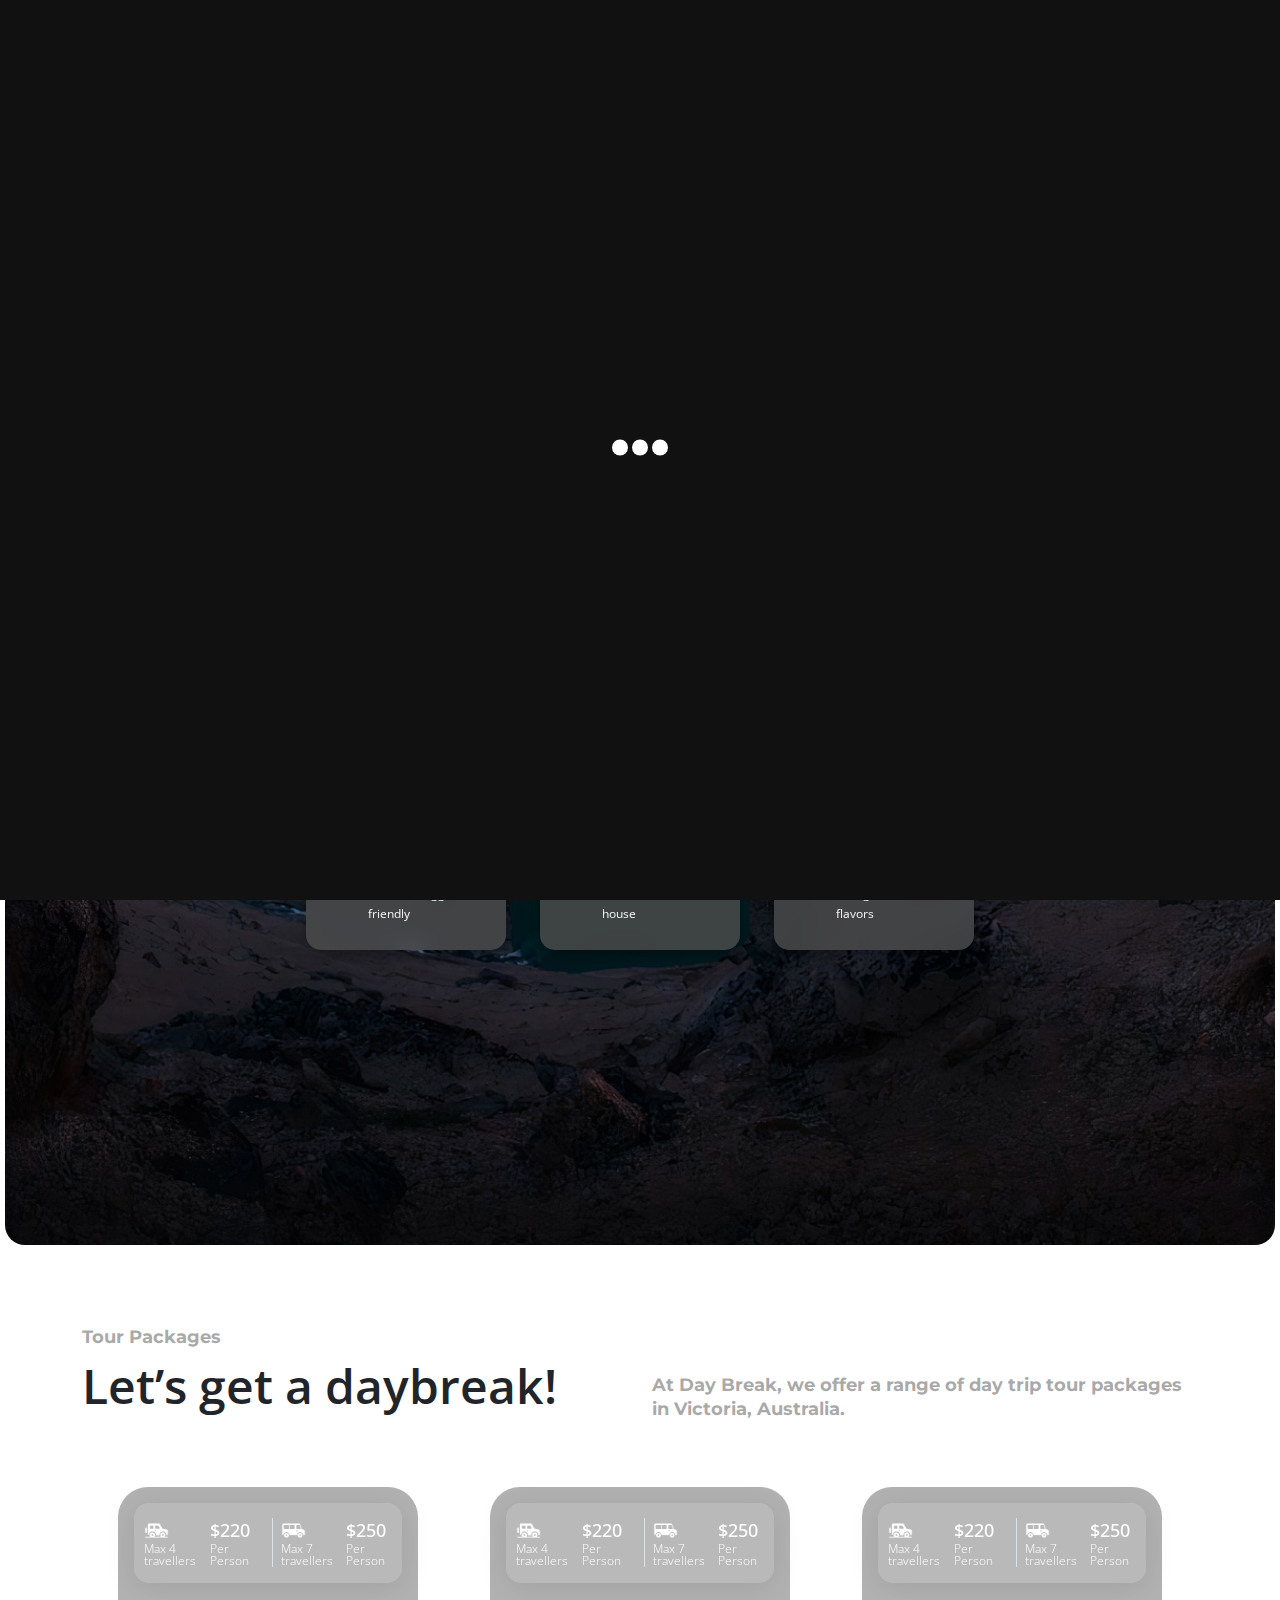
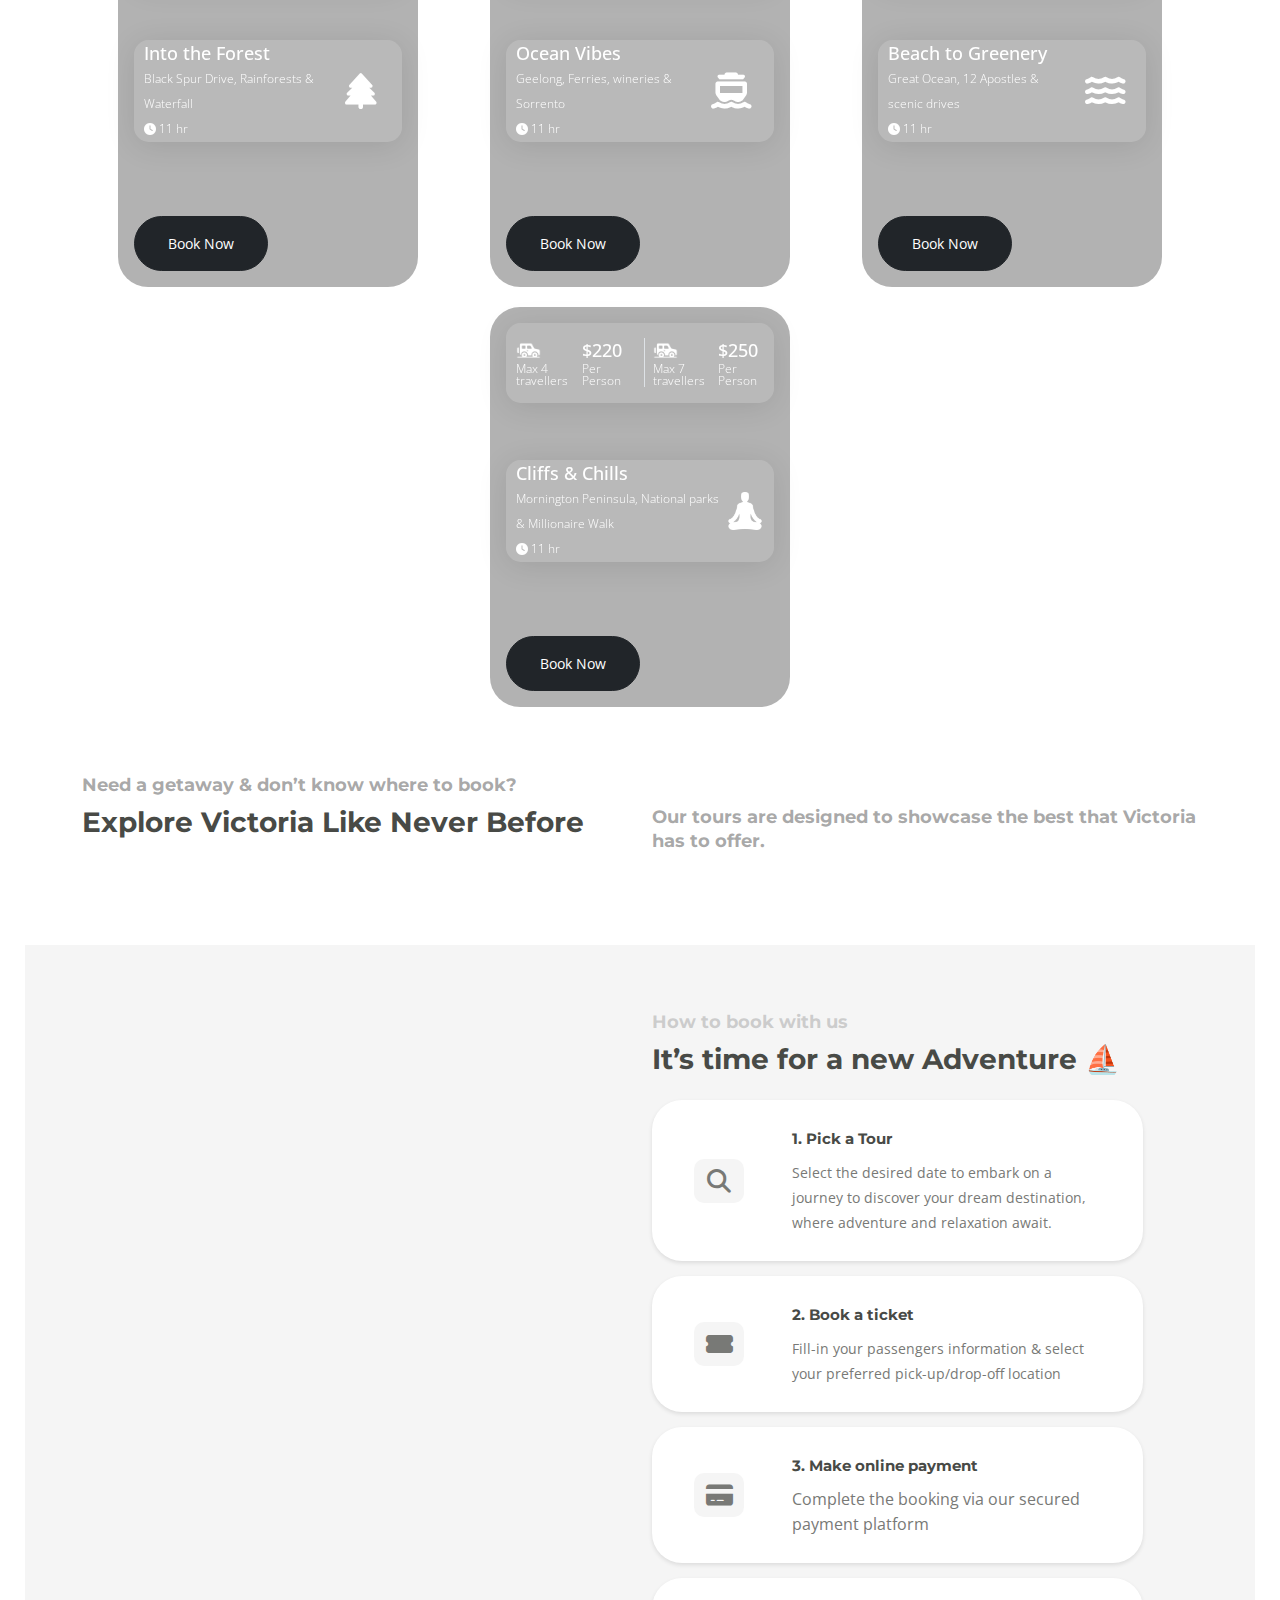
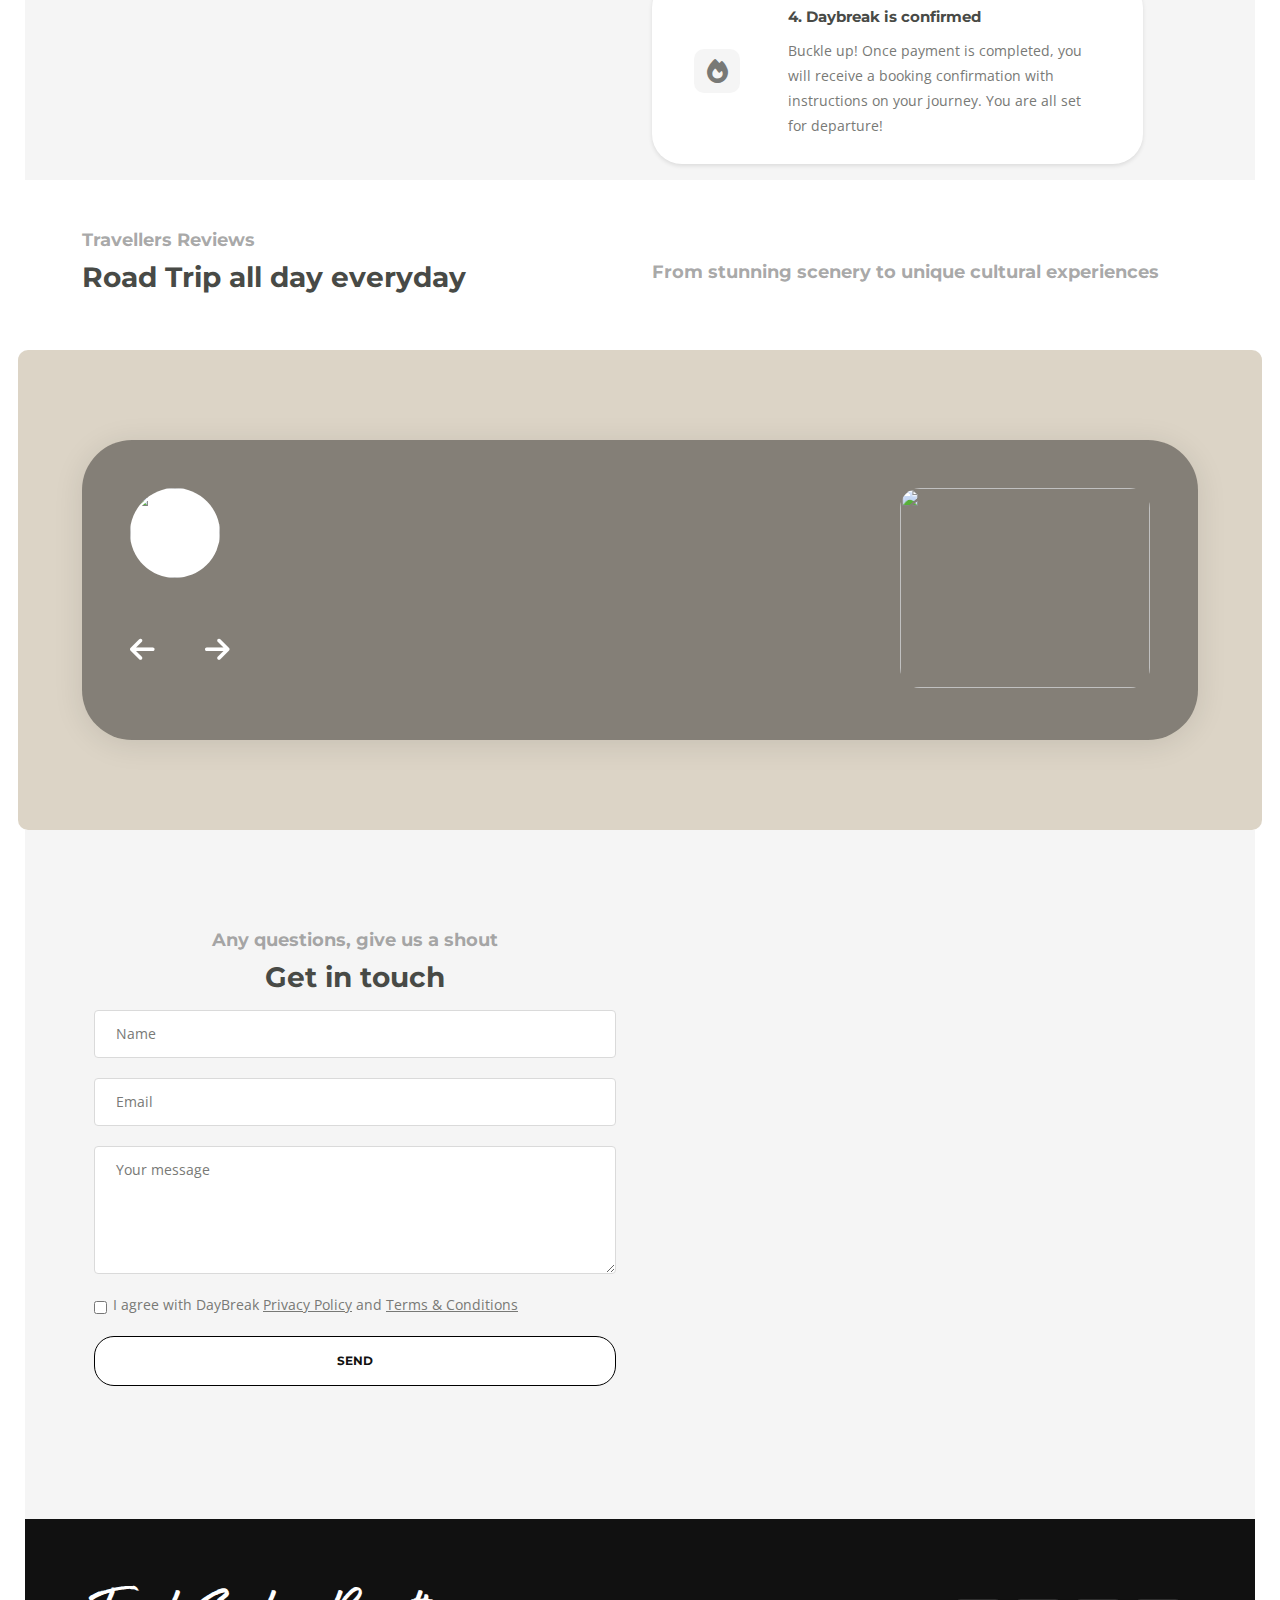
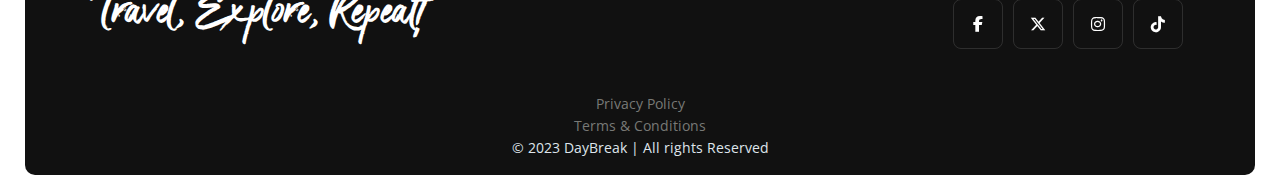
==== web/index.html @ e064c526 "added terms and condition" ====
<!DOCTYPE html>
<html lang="en">

<head>
   <meta charset="utf-8">
   <meta name="viewport" content="width=device-width, initial-scale=1.0">
   <!-- SEO Meta Tags -->
   <meta name="description" content="At Day Break, we offer a range of day trip tour packages in Victoria, Australia. Our tours are designed to showcase the best that Victoria has to offer, from stunning scenery to unique cultural experiences.
         Book your tour now and let us take you on an adventure you'll never forget.">
   <meta name="author" content="DayBreak">
   <!-- OG Meta Tags to improve the way the post looks when you share the page on LinkedIn, Facebook, Google+ -->
   <meta property="og:site_name" content="" />
   <!-- website name -->
   <meta property="og:site" content="" />
   <!-- website link -->
   <meta property="og:title" content="" />
   <!-- title shown in the actual shared post -->
   <meta property="og:description" content="" />
   <!-- description shown in the actual shared post -->
   <meta property="og:image" content="" />
   <!-- image link, make sure it's jpg -->
   <meta property="og:url" content="" />
   <!-- where do you want your post to link to -->
   <meta property="og:type" content="article" />
   <!-- Website Title -->
   <title>DAY BREAK </title>
   <!-- Styles -->
   <link href="https://fonts.googleapis.com/css?family=Montserrat:500,700&display=swap&subset=latin-ext"
      rel="stylesheet">
   <link href="https://fonts.googleapis.com/css?family=Open+Sans:400,400i,600&display=swap&subset=latin-ext"
      rel="stylesheet">
   <link href="https://cdn.jsdelivr.net/npm/bootstrap@5.3.2/dist/css/bootstrap.min.css" rel="stylesheet">
   <link href="css/bootstrap.css" rel="stylesheet">
   <link href="css/fontawesome-all.css" rel="stylesheet">
   <link href="css/swiper.css" rel="stylesheet">
   <link href="css/magnific-popup.css" rel="stylesheet">
   <link href="css/styles.css" rel="stylesheet">
   <link href="css/tours-packages.css" rel="stylesheet">
   <link href="css/reviews.css" rel="stylesheet">
   <link rel="stylesheet" href="https://cdnjs.cloudflare.com/ajax/libs/font-awesome/6.4.2/css/all.min.css">
   <link rel="stylesheet" href="https://cdnjs.cloudflare.com/ajax/libs/animate.css/4.1.1/animate.min.css">
   <!-- Favicon  -->
   <link rel="icon" href="images/Icon.png">
</head>

<body data-spy="scroll" data-target=".fixed-top">
   <!-- Preloader -->
   <div class="spinner-wrapper">

      <div class="spinner">
         <!-- <dotlottie-player src="https://lottie.host/09a6db03-c16b-43a0-9d14-7d796483941f/rOei30sMcn.json" background="transparent" speed="1" style="width: 300px; height: 300px;" loop autoplay></dotlottie-player> -->
         <div class="bounce1"></div>
         <div class="bounce2"></div>
         <div class="bounce3"></div>
      </div>



   </div>
   <!-- end of preloader -->
   <!-- Navbar -->
   <nav class="navbar navbar-expand-md navbar-dark navbar-custom fixed-top">
      <!-- Text Logo - Use this if you don't have a graphic logo -->
      <!-- <a class="navbar-brand logo-text page-scroll" href="index.html">Day Break</a> -->
      <!-- Image Logo -->
      <a class="navbar-brand logo-image" href="index.html"><img src="images/Logo.png" alt="alternative"></a>
      <!-- Mobile Menu Toggle Button -->
      <button class="navbar-toggler" type="button" data-toggle="collapse" data-target="#navbarsExampleDefault"
         aria-controls="navbarsExampleDefault" aria-expanded="false" aria-label="Toggle navigation">
         <span class="navbar-toggler-awesome fas fa-bars"></span>
         <span class="navbar-toggler-awesome fas fa-times"></span>
      </button>
      <!-- end of mobile menu toggle button -->
      <!-- HOME, TOURS, HOW TO BOOK, REVIEWS, CONTACT -->
      <div class="collapse navbar-collapse" id="navbarsExampleDefault">
         <ul class="navbar-nav mx-auto">
            <li class="nav-item">
               <a class="nav-link page-scroll" href="#header">HOME <span class="sr-only">(current)</span></a>
            </li>
            <li class="nav-item">
               <a class="nav-link page-scroll" href="#tours">TOURS</a>
            </li>
            <li class="nav-item">
               <a class="nav-link page-scroll" href="#howToBook">HOW TO BOOK</a>
            </li>
            <!-- <li class="nav-item">
                  <a class="nav-link page-scroll" href="#callMe">CALL ME</a>
                  </li> -->
            <li class="nav-item">
               <a class="nav-link page-scroll" href="#reviews">REVIEWS</a>
            </li>
            <li class="nav-item">
               <a class="nav-link page-scroll" href="#contact">CONTACT</a>
            </li>
         </ul>
         <div class="switch-container">
            <label class="switch-label-left">En</label>
            <div class="switch">
               <input id="cmn-toggle-4" class="cmn-toggle cmn-toggle-round-flat" type="checkbox">
               <label for="cmn-toggle-4"></label>
            </div>
            <label class="switch-label-right">Ch</label>
         </div>
      </div>
   </nav>
   <!-- end of navbar -->
   <!-- end of navbar -->
   <!-- Header -->
   <header id="header" class="header">
      <div class="header-content">
         <div class="container">
            <div class="row">
               <div class="col-lg-12">
                  <div class="text-container">
                     <!-- <h1>BUSINESS <span id="js-rotating">TEMPLATE, SERVICES, SOLUTIONS</span></h1> -->
                     <div id="typewriter-container">
                        <h1 id="typewriter-text" class="header-text"></h1>
                        <div id="cursor"></div>
                     </div>
                     <pre></pre>
                     <pre></pre>
                     <!-- //<h1>Private day tours for families & small groups</h1> -->
                     <h2 class="header-h2">Exclusive Road Trip Adventures in Victoria</h2>
                     <p class="user-friendly-paragraph">
                        Your dream road trip awaits!
                     </p>
                     <pre></pre>
                     <div class="button-container">
                        <a class="btn-solid-reg page-scroll" href="#tours">Book a Tour</a>
                     </div>
                     <!-- end of button-container -->
                  </div>

                  <div class="header-box-wrapper">
                     <div class="white-box fadeInUp-animation">
                        <div class="custom-col-wider">
                           <i class="fas fa-car fa-inverse"></i>
                        </div>
                        <pre></pre>
                        <div class="custom-col-narrower">
                           <h3> Pickup & Drop-off</h3>
                           <p>Included in all our tours</p>
                        </div>
                     </div>
                     <div class="white-box fadeInUp-animation">
                        <div class="custom-col-wider">
                           <i class="fas fa-user-friends fa-inverse"></i>
                        </div>
                        <pre></pre>
                        <div class="custom-col-narrower">
                           <h3>Private group</h3>
                           <p>Max 7 travellers for booking</p>
                        </div>
                     </div>
                     <div class="white-box fadeInUp-animation">
                        <div class="custom-col-wider">
                           <i class="fas fa-car fa-inverse"></i>
                        </div>
                        <pre></pre>
                        <div class="custom-col-narrower">
                           <h3>Chauffeur service</h3>
                           <p>Personal driver by your side</p>
                        </div>
                     </div>
                     <div class="white-box fadeInUp-animation">
                        <div class="custom-col-wider">
                           <i class="fas fa-camera fa-inverse"></i>
                        </div>
                        <pre></pre>
                        <div class="custom-col-narrower">
                           <h3>Free Photography</h3>
                           <p>Fashion bloggers friendly</p>
                        </div>
                     </div>
                     <div class="white-box fadeInUp-animation">
                        <div class="custom-col-wider">
                           <i class="fas fa-glass-martini fa-inverse"></i>
                        </div>
                        <pre></pre>
                        <div class="custom-col-narrower">
                           <h3>Beverages on-board</h3>
                           <p>Drinks are on the house</p>
                        </div>
                     </div>
                     <div class="white-box fadeInUp-animation">
                        <div class="custom-col-wider">
                           <i class="fas fa-hamburger fa-inverse"></i>
                        </div>
                        <pre></pre>
                        <div class="custom-col-narrower">
                           <h3>Lunch Included</h3>
                           <p>Indulge in local flavors</p>
                        </div>
                     </div>

                  </div>

               </div>
               <!-- end of col -->
            </div>
            <!-- end of row -->
         </div>
         <!-- end of container -->
      </div>
      <!-- end of header-content -->
   </header>
   <!-- end of header -->
   <!-- end of header -->

   <pre></pre>
   <pre></pre>
   <pre></pre>
   <!-----Tour package start-->
   <div id="tours" class="container mt-2 mt-md-5 mb-2">
      <div class="tour-top mb-5">
         <h5>Tour Packages</h5>
         <div class="row">
            <div class="col-lg-6">
               <div class="display-5 fw-semibold text-dark">
                  Let’s get a daybreak!
               </div>
            </div>
            <div class="col-lg-6">
               <pre></pre>
               <h5>
                  At Day Break, we offer a range of day trip tour packages in Victoria, Australia.
               </h5>
            </div>
         </div>
      </div>
      <div class="tour-package-list d-flex flex-wrap">
         <div class="tour-package p-3 d-flex flex-column justify-content-between">
            <div class="tour-package-header d-flex justify-content-between align-items-center">
               <!-- First Section -->
               <div class="tour-package-details blur-bg d-flex flex-column justify-content-center text-white">
                  <div class="d-inline-flex justify-content-between text-large fw-medium">
                     <!-- First Column -->
                     <div>

                        <div id="iconContainer" class="d-flex align-items-center justify-content-end"
                           style="width: 25px; height: 25px;">

                           <img class="tourIcon" id="iconImage" src="images/suv.png" alt="Icon"
                              style="width: 100%; height: 100%; float: right; margin: auto;">
                        </div>
                        <div class="text-small fw-light text-start  lh-1"> Max 4 travellers</div>
                     </div>
                     <!-- Second Column -->
                     <div>
                        $220
                        <div class="text-small fw-light text-start  lh-1">Per Person</div>
                     </div>
                     <div class="border-end pe-3"></div>
                     <!-- Third Column -->
                     <div class="ms-2">
                        <!-- Customize content for the third column -->

                        <div id="iconContainer" class="d-flex align-items-center justify-content-end"
                           style="width: 25px; height: 25px;">

                           <img class="tourIcon" id="iconImage" src="images/van.png" alt="Icon"
                              style="width: 100%; height: 100%; float: right; margin: auto;">
                        </div>

                        <div class="text-small fw-light text-start lh-1"> Max 7 travellers</div>
                     </div>
                     <!-- Second Column -->
                     <div>
                        $250
                        <div class="text-small fw-light text-start lh-1">Per Person</div>
                     </div>
                  </div>
               </div>
            </div>
            <div class="tour-package-header d-flex justify-content-between align-items-center">
               <div class="tour-package-details-middle blur-bg d-flex flex-column justify-content-center text-white">
                  <div class="d-inline-flex justify-content-between text-large fw-medium align-items-center">
                     <div>
                        Into the Forest
                        <div class="text-small fw-light text-start">
                           Black Spur Drive, Rainforests & Waterfall
                           <div> <i class="fa-solid fa-clock"></i> 11 hr </div>
                        </div>
                     </div>
                     <div class="d-flex align-items-center justify-content-center" style="width: 75px; height: 75px;">
                        <i class="fas fa-tree fa-inverse fa-2x"></i>
                     </div>
                  </div>
               </div>
            </div>
            <div>
               <a id="bookPackageOne" value="001" href="tour.html"
                  class="btn btn-lg btn-dark text-regular w-50 rounded-pill mt-3 px-3 py-3">
                  Book Now
               </a>
            </div>
         </div>
         <div class="tour-package p-3 d-flex flex-column justify-content-between">
            <div class="tour-package-header d-flex justify-content-between align-items-center">
               <!-- First Section -->
               <div class="tour-package-details blur-bg d-flex flex-column justify-content-center text-white">
                  <div class="d-inline-flex justify-content-between text-large fw-medium">
                     <!-- First Column -->
                     <div>

                        <div id="iconContainer" class="d-flex align-items-center justify-content-end"
                           style="width: 25px; height: 25px;">

                           <img class="tourIcon" id="iconImage" src="images/suv.png" alt="Icon"
                              style="width: 100%; height: 100%; float: right; margin: auto;">
                        </div>
                        <div class="text-small fw-light text-start lh-1"> Max 4 travellers</div>
                     </div>
                     <!-- Second Column -->
                     <div>
                        $220
                        <div class="text-small fw-light text-start lh-1">Per Person</div>
                     </div>
                     <div class="border-end pe-3"></div>
                     <!-- Third Column -->
                     <div class="ms-2">
                        <!-- Customize content for the third column -->

                        <div id="iconContainer" class="d-flex align-items-center justify-content-end"
                           style="width: 25px; height: 25px;">

                           <img class="tourIcon" id="iconImage" src="images/van.png" alt="Icon"
                              style="width: 100%; height: 100%; float: right; margin: auto;">
                        </div>
                        <div class="text-small fw-light text-start lh-1"> Max 7 travellers</div>
                     </div>
                     <!-- Second Column -->
                     <div>
                        $250
                        <div class="text-small fw-light text-start lh-1">Per Person</div>
                     </div>
                  </div>
               </div>
            </div>
            <div class="tour-package-header d-flex justify-content-between align-items-center">
               <div class="tour-package-details-middle blur-bg d-flex flex-column justify-content-center text-white">
                  <div class="d-inline-flex justify-content-between text-large fw-medium align-items-center">
                     <div>
                        Ocean Vibes
                        <div class="text-small fw-light text-start">
                           Geelong, Ferries, wineries & Sorrento
                           <div> <i class="fa-solid fa-clock"></i> 11 hr </div>
                        </div>
                     </div>
                     <div class="d-flex align-items-center justify-content-center" style="width: 75px; height: 75px;">
                        <i class="fa-solid fa-ferry fa-inverse fa-2x"></i>
                     </div>
                  </div>
               </div>
            </div>
            <div>
               <a id="bookPackageTwo" value="002" onclick=showAlert()
                  class="btn btn-lg btn-dark text-regular w-50 rounded-pill mt-3 px-3 py-3">
                  Book Now
               </a>
            </div>
         </div>
         <div class="tour-package p-3 d-flex flex-column justify-content-between">
            <div class="tour-package-header d-flex justify-content-between align-items-center">
               <!-- First Section -->
               <div class="tour-package-details blur-bg d-flex flex-column justify-content-center text-white">
                  <div class="d-inline-flex justify-content-between text-large fw-medium">
                     <!-- First Column -->
                     <div>

                        <div id="iconContainer" class="d-flex align-items-center justify-content-end"
                           style="width: 25px; height: 25px;">

                           <img class="tourIcon" id="iconImage" src="images/suv.png" alt="Icon"
                              style="width: 100%; height: 100%; float: right; margin: auto;">
                        </div>
                        <div class="text-small fw-light text-start lh-1"> Max 4 travellers</div>
                     </div>
                     <!-- Second Column -->
                     <div>
                        $220
                        <div class="text-small fw-light text-start lh-1">Per Person</div>
                     </div>
                     <div class="border-end pe-3"></div>
                     <!-- Third Column -->
                     <div class="ms-2">
                        <!-- Customize content for the third column -->

                        <div id="iconContainer" class="d-flex align-items-center justify-content-end"
                           style="width: 25px; height: 25px;">

                           <img class="tourIcon" id="iconImage" src="images/van.png" alt="Icon"
                              style="width: 100%; height: 100%; float: right; margin: auto;">
                        </div>
                        <div class="text-small fw-light text-start lh-1"> Max 7 travellers</div>
                     </div>
                     <!-- Second Column -->
                     <div>
                        $250
                        <div class="text-small fw-light text-start lh-1">Per Person</div>
                     </div>
                  </div>
               </div>
            </div>
            <div class="tour-package-header d-flex justify-content-between align-items-center">
               <div class="tour-package-details-middle blur-bg d-flex flex-column justify-content-center text-white">
                  <div class="d-inline-flex justify-content-between text-large fw-medium align-items-center">
                     <div>
                        Beach to Greenery
                        <div class="text-small fw-light text-start">
                           Great Ocean, 12 Apostles & scenic drives
                           <div> <i class="fa-solid fa-clock"></i> 11 hr </div>
                        </div>
                     </div>
                     <div class="d-flex align-items-center justify-content-center" style="width: 75px; height: 75px;">
                        <i class="fa-solid fa-water fa-inverse fa-2x"></i>
                     </div>
                  </div>
               </div>
            </div>
            <div>
               <a id="bookPackageThree" value="003" onclick=showAlert()
                  class="btn btn-lg btn-dark text-regular w-50 rounded-pill mt-3 px-3 py-3">
                  Book Now
               </a>
            </div>
         </div>
         <div class="tour-package p-3 d-flex flex-column justify-content-between">
            <div class="tour-package-header d-flex justify-content-between align-items-center">
               <!-- First Section -->
               <div class="tour-package-details blur-bg d-flex flex-column justify-content-center text-white">
                  <div class="d-inline-flex justify-content-between text-large fw-medium">
                     <!-- First Column -->
                     <div>

                        <div id="iconContainer" class="d-flex align-items-center justify-content-end"
                           style="width: 25px; height: 25px;">

                           <img class="tourIcon" id="iconImage" src="images/suv.png" alt="Icon"
                              style="width: 100%; height: 100%; float: right; margin: auto;">
                        </div>
                        <div class="text-small fw-light text-start lh-1"> Max 4 travellers</div>
                     </div>
                     <!-- Second Column -->
                     <div>
                        $220
                        <div class="text-small fw-light text-start lh-1">Per Person</div>
                     </div>
                     <div class="border-end pe-3"></div>
                     <!-- Third Column -->
                     <div class="ms-2">
                        <!-- Customize content for the third column -->

                        <div id="iconContainer" class="d-flex align-items-center justify-content-end"
                           style="width: 25px; height: 25px;">

                           <img class="tourIcon" id="iconImage" src="images/suv.png" alt="Icon"
                              style="width: 100%; height: 100%; float: right; margin: auto;">
                        </div>
                        <div class="text-small fw-light text-start lh-1"> Max 7 travellers</div>
                     </div>
                     <!-- Second Column -->
                     <div>
                        $250
                        <div class="text-small fw-light text-start lh-1">Per Person</div>
                     </div>
                  </div>
               </div>
            </div>
            <div class="tour-package-header d-flex justify-content-between align-items-center">
               <div class="tour-package-details-middle blur-bg d-flex flex-column justify-content-center text-white">
                  <div class="d-inline-flex justify-content-between text-large fw-medium align-items-center">
                     <div>
                        Cliffs & Chills
                        <div class="text-small fw-light text-start">
                           Mornington Peninsula, National parks &
                           Millionaire Walk
                           <div> <i class="fa-solid fa-clock"></i> 11 hr </div>
                        </div>
                     </div>
                     <div class="d-flex align-items-center justify-content-center" style="width: 55px; height: 55px;">
                        <div style="position: relative; display: inline-block;">
                           <img src="images/hinduist-yoga-position.png" alt="Meditation Icon"
                              style="width: 100%; height: auto; display: block; z-index: 0; filter: brightness(0) invert(1);">
                        </div>
                     </div>
                  </div>
               </div>
            </div>
            <div>
               <a id="bookPackageFour" value="004" onclick=showAlert()
                  class="btn btn-lg btn-dark text-regular w-50 rounded-pill mt-3 px-3 py-3">
                  Book Now
               </a>
            </div>
         </div>
      </div>
   </div>
   <div class="tour-package-end-section mt-0 py-5">
      <div class="container">
         <h5>Need a getaway & don’t know where to book?</h5>
         <div class="row">
            <div class="col-lg-6">
               <h2>
                  Explore Victoria Like Never Before
               </h2>
            </div>
            <div class="col-lg-6">
               <h5>
                  Our tours are designed to showcase the best that Victoria has to offer.
               </h5>
            </div>
         </div>
      </div>
   </div>
   <!---Tour package end-->
   <div id="howToBook" class="cards-2">
      <div class="container">
         <div class="row">
            <div class="col-lg-6 order-lg-1 order-2">
               <!-- Card -->
               <div class="scroll-element js-scroll slide-left">
                  <div class="card-body">
                     <div class="button-container">
                        <a class="btn-solid-reg page-scroll" href="#tours">Book a Tour</a>
                     </div>
                     <!-- end of button-container -->
                  </div>
                  <!-- end of card-body -->
               </div>
               <!-- end of card -->
            </div>
            <!-- end of col -->
            <div class="col-lg-6 order-lg-2 order-1 ">
               <h5>How to book with us</h5>
               <h2>It’s time for a new Adventure ⛵</h2>
               <!-- Container for the four boxes -->
               <div class="boxes-container">
                  <!-- Box 1 -->
                  <div class="white-box-how-to-book">
                     <!-- Content for Box 1 -->
                     <div class="box-icon">
                        <!-- Left side icon -->
                        <i class="fas fa-search"></i>
                     </div>
                     <div class="box-text">
                        <!-- Right side title and subtitle -->
                        <h4 class="box-title">1. Pick a Tour</h4>
                        <p class="box-subtitle">Select the desired date to embark on a journey to discover your
                           dream destination, where adventure and relaxation await.
                        </p>
                     </div>
                  </div>
                  <!-- Box 2 -->
                  <div class="white-box-how-to-book ">
                     <!-- Content for Box 2 -->
                     <!-- Content for Box 1 -->
                     <div class="box-icon">
                        <!-- Left side icon -->
                        <i class="fas fa-ticket-alt"></i>
                     </div>
                     <div class="box-text">
                        <!-- Right side title and subtitle -->
                        <h4 class="box-title">2. Book a ticket</h4>
                        <p class="box-subtitle">Fill-in your passengers information & select your preferred
                           pick-up/drop-off location
                        </p>
                     </div>
                  </div>
                  <!-- Box 3 -->
                  <div class="white-box-how-to-book ">
                     <!-- Content for Box 3 -->
                     <!-- Content for Box 1 -->
                     <div class="box-icon">
                        <!-- Left side icon -->
                        <i class="fas fa-credit-card"></i>
                     </div>
                     <div class="box-text">
                        <!-- Right side title and subtitle -->
                        <h4 class="box-title">3. Make online payment</h4>
                        <p class="f">Complete the booking via our secured payment platform
                        </p>
                     </div>
                  </div>
                  <!-- Box 4 -->
                  <div class="white-box-how-to-book ">
                     <!-- Content for Box 4 -->
                     <!-- Content for Box 1 -->
                     <div class="box-icon">
                        <!-- Left side icon -->
                        <i class="fas fa-fire"></i>
                     </div>
                     <div class="box-text">
                        <!-- Right side title and subtitle -->
                        <h4 class="box-title">4. Daybreak is confirmed</h4>
                        <p class="box-subtitle">Buckle up! Once payment is completed, you will receive a booking
                           confirmation with instructions on your journey. You are all set for departure!
                        </p>
                     </div>
                  </div>
               </div>
               <!-- End of boxes-container -->
            </div>
            <!-- right side content -->
         </div>
         <!-- end of row -->
      </div>
      <!-- end of container -->
      <pre></pre>
      <pre></pre>
   </div>
   <!-- end of cards-2 -->
   <!-----Reviews start-->
   <div id="reviews" class="container mt-5 mb-2 custom-margin">
      <h5>Travellers Reviews</h5>
      <div class="row">
         <div class="col-lg-6">
            <h2>
               Road Trip all day everyday
            </h2>
         </div>
         <div class="col-lg-6">
            <h5>
               From stunning scenery to unique cultural experiences
            </h5>
         </div>
      </div>
   </div>
   <div class="review-bg mt-5 d-flex justify-content-center align-items-center">
      <div class="container review-list d-inline-flex justify-content-center align-items-center">
         <div class="review-box p-5 blur-bg d-flex flex-wrap">
            <div class="review-profile mb-3">
               <div class="d-flex align-items-center">
                  <img src="" class="review-profile-pic rounded-circle" alt="" id="reviewer_profilePic">
                  <div class="reviewer ms-3">
                     <div class="fs-4 text-white" id="reviewer_name"></div>
                     <div class="text-light text-regular" id="reviewer_job"></div>
                  </div>
               </div>
               <div class="review-carousel-controls d-inline-flex justify-content-between align-items-center mt-5">
                  <div class="review-carousel-left-arrow" onclick="onReviewChange(false)">
                     <i class="fa-solid fa-arrow-left fs-3"></i>
                  </div>
                  <div class="review-carousel-right-arrow" onclick="onReviewChange(true)">
                     <i class="fa-solid fa-arrow-right fs-3"></i>
                  </div>
               </div>
            </div>
            <div class="review-text text-larger text-white fw-light mb-3 mx-2" id="reviewer_text">
            </div>
            <div class="review-image">
               <img src="" alt="" id="review_image">
            </div>
         </div>
      </div>
   </div>
   <!----Reviews end-->
   <div id="contact" class="cardscontact">
      <div class="container">
         <div class="row">
            <div class="col-lg-6">
               <div id="contact" class="form-2">
                  <div class="container">
                     <h5>Any questions, give us a shout</h5>
                     <h2>Get in touch</h2>
                     <!-- Card -->
                     <!-- Contact Form -->
                     <form class="mt-3" id="contactForm" data-toggle="validator" data-focus="false">
                        <div class="form-group">
                           <input type="text" class="form-control-input" id="cname" required>
                           <label class="label-control" for="cname">Name</label>
                           <div class="help-block with-errors"></div>
                        </div>
                        <div class="form-group">
                           <input type="email" class="form-control-input" id="cemail" required>
                           <label class="label-control" for="cemail">Email</label>
                           <div class="help-block with-errors"></div>
                        </div>
                        <div class="form-group">
                           <textarea class="form-control-textarea" id="cmessage" required></textarea>
                           <label class="label-control" for="cmessage">Your message</label>
                           <div class="help-block with-errors"></div>
                        </div>
                        <div class="form-group checkbox">
                           <input type="checkbox" id="cterms" value="Agreed-to-Terms" required>I agree with DayBreak
                           <a href="" data-toggle="modal" data-target="#privacyPolicyModal">Privacy Policy</a> and 
                           <a
                              href="" data-toggle="modal" data-target="#termsConditionModal">Terms &
                              Conditions</a>
                           <div class="help-block with-errors"></div>
                        </div>
                        <button type="submit" class="form-control-submit-button">SEND</button>
                        <div class="form-message">
                           <div id="cmsgSubmit" class="h3 text-center hidden"></div>
                        </div>
                     </form>
                     <!-- end of contact form -->
                  </div>
                  <!-- end of container -->
               </div>
               <!-- end of form-2 -->
            </div>
            <!-- end of col -->
            <div class="col-lg-6">
               <div class="scroll-element js-scroll slide-right">
                  <!-- Card -->
                  <div class="cards-5">
                     <div class="card-body">
                     </div>
                     <!-- end of button-container -->
                  </div>
                  <!-- end of card-body -->
               </div>
            </div>
            <!-- end of card -->
         </div>
         <!-- end of col -->
      </div>
      <!-- right side content -->
   </div>
   <!-- end of row -->
   </div> <!-- end of container -->
   <!-- Footer -->
   <div class="footer">
      <div class="container">
         <div class="row">
            <div class="col-md-6">
               <div class="text-container about">
                  <h4 class="user-friendly-paragraph">Travel, Explore, Repeat!</h4>
                  <p class="white"></p>
               </div>
               <!-- end of text-container -->
            </div>
            <!-- end of col -->
            <div class="col-md-3 offset-md-3">
               <!-- added offset-md-4 class -->
               <div class="d-flex justify-content-center">
                  <div class="social-media-icon">
                     <i class="fab fa-facebook-f"></i>
                  </div>
                  <div class="social-media-icon">
                     <i class="fa-brands fa-x-twitter"></i>
                  </div>
                  <div class="social-media-icon">
                     <i class="fa-brands fa-instagram"></i>
                  </div>
                  <div class="social-media-icon">
                     <i class="fa-brands fa-tiktok"></i>
                  </div>
               </div>
            </div>
            <!-- end of col -->
            <pre></pre>
            <pre></pre>
         </div>
         <!-- end of row -->
         <div class="row">
            <div class="col-lg-12 p-small text-center copyright">
               <div> <a role="button" data-toggle="modal" data-target="#privacyPolicyModal">Privacy Policy</a></div>
               <a role="button" data-toggle="modal" data-target="#termsConditionModal">Terms &
                  Conditions</a>
               <p class="p-small">© 2023 DayBreak | All rights Reserved </a></p>
            </div>
            <!-- end of col -->
         </div>
         <!-- enf of row -->
      </div>
      <!-- end of container -->
   </div>
   <!-- end of footer -->
   <!-- end of footer -->
   <div id="popup-box" class="modalboxTc">
      <div class="contentboxTc">
         <h1 style="color: rgb(0, 0, 0);">
            Terms & Conditions
         </h1>
         <b>
            <p>Lorem ipsum</p>
         </b>
         <a href="#" class="boxTc-close">
            ×
         </a>
      </div>
   </div>

   <!-- Modal -->
   <div class="modal fade" id="termsConditionModal" tabindex="-1" aria-labelledby="termsConditionModalLabel"
      aria-hidden="true">
      <div class="modal-dialog">
         <div class="modal-content">
            <div class="modal-header">
               <h1 class="modal-title fs-5" id="termsConditionModalLabel">Terms & Conditions</h1>
               <button type="button" class="btn-close" data-dismiss="modal" aria-label="Close"></button>
            </div>
            <div class="modal-body">
               Lorem ipsum, dolor sit amet consectetur adipisicing elit. Consequatur quod facere nemo accusantium cum
               quae corporis omnis illum obcaecati expedita praesentium dolorem vel ullam est consequuntur provident
               voluptatibus, sunt voluptatum!
            </div>
            <div class="modal-footer">
               <button type="button" class="btn btn-secondary" data-dismiss="modal">Close</button>
            </div>
         </div>
      </div>
   </div>
   <div class="modal fade" id="privacyPolicyModal" tabindex="-1" aria-labelledby="privacyPolicyModalLabel"
      aria-hidden="true">
      <div class="modal-dialog">
         <div class="modal-content">
            <div class="modal-header">
               <h1 class="modal-title fs-5" id="privacyPolicyModalLabel">Privacy Policy</h1>
               <button type="button" class="btn-close" data-dismiss="modal" aria-label="Close"></button>
            </div>
            <div class="modal-body">
               Lorem ipsum, dolor sit amet consectetur adipisicing elit. Consequatur quod facere nemo accusantium cum
               quae corporis omnis illum obcaecati expedita praesentium dolorem vel ullam est consequuntur provident
               voluptatibus, sunt voluptatum!
            </div>
            <div class="modal-footer">
               <button type="button" class="btn btn-secondary" data-dismiss="modal">Close</button>
            </div>
         </div>
      </div>
   </div>
   <!-- Scripts -->
   <script>
      document.getElementById('bookPackageOne').addEventListener('click', function () {
         var buttonValue = this.getAttribute('value');
         localStorage.setItem('packageId', buttonValue);
      });
   </script>
   <script src="js/jquery.min.js"></script> <!-- jQuery for Bootstrap's JavaScript plugins -->
   <script src="js/popper.min.js"></script> <!-- Popper tooltip library for Bootstrap -->
   <script src="js/bootstrap.min.js"></script> <!-- Bootstrap framework -->
   <script src="js/jquery.easing.min.js"></script> <!-- jQuery Easing for smooth scrolling between anchors -->
   <script src="js/swiper.min.js"></script> <!-- Swiper for image and text sliders -->
   <script src="js/jquery.magnific-popup.js"></script> <!-- Magnific Popup for lightboxes -->
   <script src="js/morphext.min.js"></script> <!-- Morphtext rotating text in the header -->
   <script src="js/isotope.pkgd.min.js"></script> <!-- Isotope for filter -->
   <script src="js/validator.min.js"></script> <!-- Validator.js - Bootstrap plugin that validates forms -->
   <script src="js/scripts.js"></script> <!-- Custom scripts -->
   <script src="js/reviews.js"></script>
   <script src="https://unpkg.com/@dotlottie/player-component@latest/dist/dotlottie-player.mjs" type="module"></script>
   <script src="https://cdnjs.cloudflare.com/ajax/libs/popper.js/1.12.9/umd/popper.min.js"
      integrity="sha384-ApNbgh9B+Y1QKtv3Rn7W3mgPxhU9K/ScQsAP7hUibX39j7fakFPskvXusvfa0b4Q"
      crossorigin="anonymous"></script>
   <script src="https://maxcdn.bootstrapcdn.com/bootstrap/4.0.0/js/bootstrap.min.js"
      integrity="sha384-JZR6Spejh4U02d8jOt6vLEHfe/JQGiRRSQQxSfFWpi1MquVdAyjUar5+76PVCmYl"
      crossorigin="anonymous"></script>
   <script>
      const scrollElements = document.querySelectorAll(".js-scroll");

      const elementInView = (el, dividend = 1) => {
         const elementTop = el.getBoundingClientRect().top;

         return (
            elementTop <=
            (window.innerHeight || document.documentElement.clientHeight) / dividend
         );
      };

      const elementOutofView = (el) => {
         const elementTop = el.getBoundingClientRect().top;

         return (
            elementTop > (window.innerHeight || document.documentElement.clientHeight)
         );
      };

      const displayScrollElement = (element) => {
         element.classList.add("scrolled");
      };

      const hideScrollElement = (element) => {
         element.classList.remove("scrolled");
      };

      const handleScrollAnimation = () => {
         scrollElements.forEach((el) => {
            if (elementInView(el, 1.25)) {
               displayScrollElement(el);
            } else if (elementOutofView(el)) {
               hideScrollElement(el)
            }
         })
      }

      window.addEventListener("scroll", () => {
         handleScrollAnimation();
      });


      function showAlert() {
         alert("Coming Soon!");
      }

   </script>
</body>

</html>
---- web/css/styles.css ----
/* Author: Malindu Kirindegama Created: Oct 2023 Description: Day Break */

/******************************/
/* 01. General Styles */
/******************************/
 body, html {
     width: 100%;
     height: 100%;
     padding: 2.5px;
     
     
}

::-webkit-scrollbar {
    display: none;
}
 .white-box{
     display: none;
}
 .accordion {
     width: 100% !important;
}

.header-box-wrapper {

    justify-content: center;
    align-items: center;
    width: 100%;
    margin: 0 auto; /* This centers the container itself if it has a fixed width */
  }
  

  @media (max-height: 600px) {
    .white-box {
        width: 200px;
        height: 120px;
        background-color: rgba(78, 78, 78, 0.8);
        transition: transform .2s;
        margin: 15px;
        margin-top: 18%;
       /* Adjust as needed */
        display: inline-flex;
        border-radius: 10px;
        align-items: center;
        text-align: center;
        padding: 5px;
        border-radius: 15px;
        backdrop-filter: blur(10px);
        -webkit-backdrop-filter: blur(5px);
        box-shadow: rgba(0, 0, 0, 0.35) 0px 5px 15px;
   }
}

 @media (min-height: 600px) and (max-height: 675px) {
     .header .header-content {
         padding-top: 2rem;
         padding-bottom: 2.125rem;
         text-align: center;
    }
     .header .text-container {
         margin-bottom: 3rem;
    }
     .white-box {
         width: 200px;
         height: 120px;
         background-color: rgba(78, 78, 78, 0.8);
         transition: transform .2s;
         margin: 15px;
         margin-top: -1%;
        /* Adjust as needed */
         display: inline-flex;
         border-radius: 10px;
         align-items: center;
         text-align: center;
         padding: 5px;
         border-radius: 15px;
         backdrop-filter: blur(10px);
         -webkit-backdrop-filter: blur(5px);
         box-shadow: rgba(0, 0, 0, 0.35) 0px 5px 15px;
    }
}
 #pickup-dropoff-text {
     white-space: nowrap;
     overflow: hidden;
     border-right: 2px solid #000;
     animation: typing 1s steps(20, end), blink-caret 0.5s step-end infinite;
}
 @keyframes typing {
     from {
         width: 0;
    }
     to {
         width: 100%;
    }
}
 @keyframes blink-caret {
     from, to {
         border-color: transparent;
    }
     50% {
         border-color: #000;
    }
}

@media (min-height: 600px) and (max-height: 675) {
    .header .header-content {
        padding-top: 5rem;
        padding-bottom: 2.125rem;
        text-align: center;
   }
    .header .text-container {
        margin-bottom: 3rem;
   }
    .white-box {
        width: 200px;
        height: 120px;
        background-color: rgba(78, 78, 78, 0.8);
        transition: transform .2s;
        margin: 15px;
        margin-top: -1%;
       /* Adjust as needed */
        display: inline-flex;
        border-radius: 10px;
        align-items: center;
        text-align: center;
        padding: 5px;
        border-radius: 15px;
        backdrop-filter: blur(10px);
        -webkit-backdrop-filter: blur(5px);
        box-shadow: rgba(0, 0, 0, 0.35) 0px 5px 15px;
   }
}

 @media (min-height: 676px) and (max-height: 699px) {
     .header .header-content {
         padding-top: 5rem;
         padding-bottom: 2.125rem;
         text-align: center;
    }
     .header .text-container {
         margin-bottom: 3rem;
    }
     .white-box {
         width: 200px;
         height: 120px;
         background-color: rgba(78, 78, 78, 0.8);
         transition: transform .2s;
         margin: 15px;
         margin-top: -1%;
        /* Adjust as needed */
         display: inline-flex;
         border-radius: 10px;
         align-items: center;
         text-align: center;
         padding: 5px;
         border-radius: 15px;
         backdrop-filter: blur(10px);
         -webkit-backdrop-filter: blur(5px);
         box-shadow: rgba(0, 0, 0, 0.35) 0px 5px 15px;
    }
}
 @media (min-height: 700px) and (max-height: 749px) {
     .white-box {
         width: 200px;
         height: 120px;
         background-color: rgba(78, 78, 78, 0.8);
         transition: transform .2s;
         margin: 15px;
         margin-top: 1%;
        /* Adjust as needed */
         display: inline-flex;
         border-radius: 10px;
         align-items: center;
         text-align: center;
         padding: 5px;
         border-radius: 15px;
         backdrop-filter: blur(10px);
         -webkit-backdrop-filter: blur(5px);
         box-shadow: rgba(0, 0, 0, 0.35) 0px 5px 15px;
    }
}
 @media (min-height: 750px) and (max-height: 799px) {
     .white-box {
         width: 200px;
         height: 120px;
         background-color: rgba(78, 78, 78, 0.8);
         transition: transform .2s;
         margin: 15px;
         margin-top: 3%;
        /* Adjust as needed */
         display: inline-flex;
         border-radius: 10px;
         align-items: center;
         text-align: center;
         padding: 5px;
         border-radius: 15px;
         backdrop-filter: blur(10px);
         -webkit-backdrop-filter: blur(5px);
         box-shadow: rgba(0, 0, 0, 0.35) 0px 5px 15px;
    }
}
 @media (min-height: 800px) and (max-height: 849px) {
     .white-box {
         width: 200px;
         height: 120px;
         background-color: rgba(78, 78, 78, 0.8);
         transition: transform .2s;
         margin: 15px;
         margin-top: 6%;
        /* Adjust as needed */
         display: inline-flex;
         border-radius: 10px;
         align-items: center;
         text-align: center;
         padding: 5px;
         border-radius: 15px;
         backdrop-filter: blur(10px);
         -webkit-backdrop-filter: blur(5px);
         box-shadow: rgba(0, 0, 0, 0.35) 0px 5px 15px;
    }
}
 @media (min-height: 850px) and (max-height: 899px) {
     .white-box {
         width: 200px;
         height: 120px;
         background-color: rgba(78, 78, 78, 0.8);
         transition: transform .2s;
         margin: 15px;
         margin-top: 9%;
        /* Adjust as needed */
         display: inline-flex;
         border-radius: 10px;
         align-items: center;
         text-align: center;
         padding: 5px;
         border-radius: 15px;
         backdrop-filter: blur(10px);
         -webkit-backdrop-filter: blur(5px);
         box-shadow: rgba(0, 0, 0, 0.35) 0px 5px 15px;
    }
}
 @media (min-height: 900px) and (max-height: 949px) {
     .white-box {
         width: 200px;
         height: 120px;
         background-color: rgba(78, 78, 78, 0.8);
         transition: transform .2s;
         margin: 15px;
         margin-top: 12%;
        /* Adjust as needed */
         display: inline-flex;
         border-radius: 10px;
         align-items: center;
         text-align: center;
         padding: 5px;
         border-radius: 15px;
         backdrop-filter: blur(10px);
         -webkit-backdrop-filter: blur(5px);
         box-shadow: rgba(0, 0, 0, 0.35) 0px 5px 15px;
    }
}
 @media (min-height: 950px) and (max-height: 999px) {
     .white-box {
         width: 200px;
         height: 120px;
         background-color: rgba(78, 78, 78, 0.8);
         transition: transform .2s;
         margin: 15px;
         margin-top: 15%;
        /* Adjust as needed */
         display: inline-flex;
         border-radius: 10px;
         align-items: center;
         text-align: center;
         padding: 5px;
         border-radius: 15px;
         backdrop-filter: blur(10px);
         -webkit-backdrop-filter: blur(5px);
         box-shadow: rgba(0, 0, 0, 0.35) 0px 5px 15px;
    }
}
 @media (min-height: 1000px) {
     .white-box {
         width: 200px;
         height: 120px;
         background-color: rgba(78, 78, 78, 0.8);
         transition: transform .2s;
         margin: 15px;
         margin-top: 18%;
        /* Adjust as needed */
         display: inline-flex;
         border-radius: 10px;
         align-items: center;
         text-align: center;
         padding: 5px;
         border-radius: 15px;
         backdrop-filter: blur(10px);
         -webkit-backdrop-filter: blur(5px);
         box-shadow: rgba(0, 0, 0, 0.35) 0px 5px 15px;
    }
}


 @media (max-width: 700px) {
     body,html {
         padding: 0 !important;
         margin: 0;
    }
     .cards-2 {
         padding: 0 !important;
         margin: 0;
    }
     #header2 {
         background-size: cover;
         border-radius: 0px;
         width: 100%;
         margin: 0;
         padding: 0;
    }
     .white-box {
         width: 110px;
         height: 70px;
         margin: 5px;
         padding: 3px;
    }
     .white-box h3, .white-box p {
         font-size: 0.4rem!important;
    }
     .white-box p {
       
         line-height: 10px!important;
    }

    .white-box h3{
    margin-bottom: 3px !important; /* Adjust the value as needed */
        line-height: 10px!important;
    }
     .white-box i {
         font-size: 0.8rem!important;
    }
     .footer .text-container {
         margin-bottom: 2.25rem;
         text-align: center !important;
         align-items: center;
         margin-left: 20px;
    }

    .accordion .area-1{
        border-radius: 0px !important;
   }

   .accordion .area-2{
    border-radius: 0px !important;
    overflow: hidden; 
}

.accordion{
 
    border-radius: 0px !important;
}
#details{
    margin-top: 0px;
}
}
 body, p {
     color: #787976;
     font: 400 1rem/1.5625rem "Open Sans", sans-serif;
}
 .p-large {
     font: 400 1.125rem/1.625rem "Open Sans", sans-serif;
}
 .p-small {
     font: 400 0.875rem/1.375rem "Open Sans", sans-serif;
}
 .p-heading {
     margin-bottom: 3.5rem;
     text-align: center;
}
 .li-space-lg li {
     margin-bottom: 0.375rem;
}
 .indent {
     padding-left: 1.25rem;
}
 h1 {
     color: #484a46;
     font: 700 2.5rem/3rem "Montserrat", sans-serif;
}
 h2 {
     color: #484a46;
     font: 700 1.75rem/2.125rem "Montserrat", sans-serif;
}
 .social-media-icon {
     height: 50px;
     width: 50px;
     backdrop-filter: blur(10px);
     -webkit-backdrop-filter: blur(10px);
     border-radius: 0.5rem !important;
     border: solid #ffffff20 1px;
     margin-right: 10px;
     color: #ffffff;
     display: inline-flex;
     justify-content: center;
     align-items: center;
     cursor: pointer;
}
 .social-media-icon:hover {
     height: 50px;
     width: 50px;
     backdrop-filter: blur(10px);
     -webkit-backdrop-filter: blur(10px);
     background: #ffffff;
     color: #111;
     border: solid #ffffff10 1px;
}
 .social-media-icon:nth-child(4) {
     margin-right: 0px !important;
}
 .social-icons{
     padding:30px;
     text-align: center;
}
 .social-icons a{
     color:#fff;
     line-height:30px;
     font-size:30px;
     margin: 0 5px;
     text-decoration:none;
}
 .social-icons a i{
     line-height:30px;
     font-size:30px;
     -webkit-transition: all 200ms ease-in;
     -webkit-transform: scale(1);
     -ms-transition: all 200ms ease-in;
     -ms-transform: scale(1);
     -moz-transition: all 200ms ease-in;
     -moz-transform: scale(1);
     transition: all 200ms ease-in;
     transform: scale(1);
}
 .social-icons a:hover i{
     box-shadow: 0px 0px 150px #000000;
     z-index: 2;
     -webkit-transition: all 200ms ease-in;
     -webkit-transform: scale(1.5);
     -ms-transition: all 200ms ease-in;
     -ms-transform: scale(1.5);
     -moz-transition: all 200ms ease-in;
     -moz-transform: scale(1.5);
     transition: all 200ms ease-in;
     transform: scale(1.5);
}
 #typewriter-container {
     display: flex;
     justify-content: center;
}
 #typewriter-text {
     overflow: hidden;
     white-space: nowrap;
     font-size: 1.5em;
     padding-right: 8px;
}
 .header-text {
     font: 700 3rem/4rem "Montserrat", sans-serif !important;
     margin-bottom: 0px !important;
     padding-bottom: 0px !important;
}
 #cursor {
     border-right:2px solid #ffffff !important;
     animation: cursor-blink 1s infinite;
}
 @keyframes cursor-blink {
     0%, 100% {
         border-color: transparent;
    }
     50% {
         border-color: #333;
    }
}
 .header-h2 {
     font-size: 1.5rem;
    /* Increase the font size */
     font-weight: 75;
    /* Keep the font weight the same */
     line-height: 2.5rem;
    /* Adjust the line height */
     font-family: sans-serif;
    /* Use generic sans-serif font */
     color: #f5f5f5;
}
 h3 {
     color: #484a46;
     font: 700 1.375rem/1.75rem "Montserrat", sans-serif;
}
 h4 {
     color: #484a46;
     font: 700 1.25rem/1.625rem "Montserrat", sans-serif;
}
 h5 {
     color: #6f6f6f9b;
     font: 700 1.125rem/1.5rem "Montserrat", sans-serif;
}
 h6 {
     color: #484a46;
     font: 700 1rem/1.375rem "Montserrat", sans-serif;
}
 a {
     color: #787976;
     text-decoration: underline;
}
 a:hover {
     color: #787976;
     text-decoration: underline;
}
 a.green {
     color: #14bf98;
}
 a.white, .white {
     color: #dfe5ec;
}
 .testimonial-text {
     font-style: italic;
}
 .testimonial-author {
     font: 700 1rem/1.375rem "Montserrat", sans-serif;
}
 strong {
     color: #484a46;
}
 .section-title {
     color: #14bf98;
     font: 500 0.8125rem/1.125rem "Montserrat", sans-serif;
}
 .btn-solid-reg {
     display: inline-block;
     padding: 1.1875rem 1.875rem 1.1875rem 1.875rem;
     border: 0.125rem solid #fff;
     border-radius: 0.25rem;
     background-color: #fff;
     color: #111;
     font: 700 0.75rem/0 "Montserrat", sans-serif;
     text-decoration: none;
     transition: all 0.2s;
     border-radius: 20px;
}
 .btn-solid-reg:hover {
     background-color: transparent;
     color: #fff;
     text-decoration: none;
}
 .button-container .btn-solid-reg:hover {
    /* Hover state styles */
     background-color: transparent !important;
    /* Adjust other styles for the hover state */
}
 @font-face {
     font-family: 'Panterick';
     src: url('../webfonts/Panterick.ttf');
}
 .user-friendly-paragraph {
     font-family: Panterick;
     font-size: 45px;
     color: #f5f5f5a0;
     text-align: center;
     margin-top: 10px;
    /* Center text horizontally */
}
/* Define a CSS class to style the white boxes */
/* Define a CSS class to style the white boxes */
 .white-box i {
     font-size: 1.3em;
    /* Adjust font size for heading */
}
 .white-box h3 {
     font-size: 1.0em;
    /* Adjust font size for heading */
}
 .white-box-how-to-book {
     width: 90%;
    /* Adjust the width as needed */
     height: min-content;
    /* Adjust the height as needed */
     background-color: #fff;
     transition: transform .2s;
    /* Animation */
     box-shadow: 0 2px 4px rgba(0, 0, 0, 0.1);
     border-radius: 30px;
     padding: 10px;
     display: flex;
    /* Use flex to center both horizontally and vertically */
     align-items: center;
    /* Center vertically */
     flex-direction: row;
     justify-content: flex-start;
}
 .white-box-time {
     width: 150px;
     height: min-content;
     background-color: rgba(255, 255, 255, 0.2);
     transition: transform .2s;
     display: inline-block;
     align-items: center;
     text-align: center;
     padding: 10px;
     backdrop-filter: blur(10px);
     -webkit-backdrop-filter: blur(5px);
}
 .white-box-time p {
     font-size: 12px;
     font-weight: bold;
}
 .white-box p {
     color: #f5f5f5;
     line-height: 20px;
}
 .custom-col-wider {
     width: 30%;
    /* Adjust the width as needed */
}
 .custom-col-narrower {
     width: 70%;
    /* Adjust the width as needed */
}
 .white-box p {
     margin: 0;
    /* Remove any margin */
     padding: 0;
    /* Add padding as needed to control the spacing */
     text-align: start;
}
 .white-box h3 {
     margin: 0;
    /* Remove any margin */
     padding: 0;
    /* Add padding as needed to control the spacing */
     text-align: start;
}
 .white-box:hover {
     transform: scale(1.2);
    /* (150% zoom - Note: if the zoom is too large, it will go outside of the viewport) */
}
 .white-box-how-to-book:hover {
     transform: scale(1.1);
    /* (150% zoom - Note: if the zoom is too large, it will go outside of the viewport) */
}
 .white-box h3 {
     font-size: 12px;
     font-weight: bold;
     color: #ffff;
}
 .white-box p {
     font-size: 12px;
     width: 80%;
     font-style: normal;
     line-height: 20px;
}
 .white-box-about-activity {
     width: 90%;
     height: min-content;
     margin: 15px;
     display: flex;
     align-items: flex-start;
     padding: 10px;
     text-align: left;
}
 .custom-col-wider-about-activity {
     width: 10%;
    /* Adjust the width as needed */
}
 .custom-col-narrower-about-activity {
     width: 90%;
    /* Adjust the width as needed */
}
 .white-box-about-activity h2 {
     font-size: 14px;
     font-weight: bold;
     color: #ffff;
}
 .white-box-about-activity h3 {
     font-size: 13px;
     font-style: normal;
     color: #ffff;
}
 .white-box-about-activity p {
     font-size: 13px;
     font-style: normal;
     color: #ffff;
}
 .white-box-tours h2 {
     font-size: 14px;
     font-weight: bold;
     color: #000000;
}
 .white-box-tours h3 {
     font-size: 13px;
     font-style: normal;
     color: #000000;
    /* Adjusted from #ffff to #ffffff for proper hex color notation */
     text-align: left;
    /* Align the text to the left */
}
 .white-box-tours p {
     font-size: 13px;
     font-style: normal;
     color: #000000;
}
 .white-box-tours p{
     margin: 0;
     padding: 0;
     text-align: start;
}
 .white-box-tours h2{
     margin: 0;
     padding: 0;
     text-align: start;
}

.white-box-tours li {
    color:#000;
}
 .accordion-body h3 {
     margin: 0;
     padding: 0;
     text-align: start !important;
}

.dynamic-boxes-container-wrapper {
    display: inline-table;
    overflow-x: auto;
    width: 100%;
    box-sizing: border-box;
}
#dynamic-boxes-container {
    display: inline-table;
    overflow-x: auto;
    width: 100%;
    box-sizing: border-box;
}




#importantInfomation{
    display: inline-table;
  overflow-x: auto;
  width: 75%;
  box-sizing: border-box; 
}
 #itinerary{
     display: inline-table;
     overflow-x: auto;
     width: 100%;
     box-sizing: border-box;
}

#cancellationPolicy{
    display: inline-table;
    overflow-x: auto;
    width: 75%;
    box-sizing: border-box;
}

 #meetAndPickUp{
    display: inline-table;
    overflow-x: auto;
    width: 75%;
    box-sizing: border-box;
}
 .accordion-body {
     display: grid;
     place-items: start !important;
     margin: 0 !important;
     padding: 0 !important;
     text-align: start !important;
}
 .accordion-body-imp {
     display: grid;
     place-items: start !important;
     margin: 0 !important;
     padding: 0 !important;
     text-align: start !important;
}
/* If the items inside .accordion-body need to be centered individually */
 .accordion-body > * {
     text-align: left;
}
/* Adjust the styles based on your specific requirements */
 .scroll-element.js-scroll.slide-left {
     display: flex;
     justify-content: center;
     align-items: center;
}
 .btn-solid-lg {
     display: inline-block;
     padding: 1.375rem 2.125rem 1.375rem 2.125rem;
     border: 0.125rem solid #ffff;
     border-radius: 0.25rem;
     background-color: #ffff;
     color: #111;
     font: 700 0.75rem/0 "Montserrat", sans-serif;
     text-decoration: none;
     transition: all 0.2s;
     font-size: 18px;
     border-radius: 20px;
}
 .btn-solid-lg:hover {
     background-color: transparent;
     color: #ffff;
     text-decoration: none;
}
 .form-group {
     position: relative;
     margin-bottom: 1.25rem;
}
 .form-group.has-error.has-danger {
     margin-bottom: 0.625rem;
}
 .form-group.has-error.has-danger .help-block.with-errors ul {
     margin-top: 0.375rem;
}
 .label-control {
     position: absolute;
     top: 0.8125rem;
     left: 1.375rem;
     color: #787976;
     opacity: 1;
     font: 400 0.875rem/1.375rem "Open Sans", sans-serif;
     cursor: text;
     transition: all 0.2s ease;
}
/* IE10+ hack to solve lower label text position compared to the rest of the browsers */
 @media screen and (-ms-high-contrast: active), screen and (-ms-high-contrast: none) {
     .label-control {
         top: 0.9375rem;
    }
}
 .form-control-input:focus + .label-control, .form-control-input.notEmpty + .label-control, .form-control-textarea:focus + .label-control, .form-control-textarea.notEmpty + .label-control {
     top: 0.125rem;
     opacity: 1;
     font-size: 0.75rem;
     font-weight: 500;
}
 .form-control-input, .form-control-select {
     display: block;
    /* needed for proper display of the label in Firefox, IE, Edge */
     width: 100%;
     padding-top: 1.25rem;
     padding-bottom: 0.25rem;
     padding-left: 1.3125rem;
     border: 1px solid #dadada;
     border-radius: 0.25rem;
     background-color: #fff;
     color: #787976;
     font: 400 0.875rem/1.375rem "Open Sans", sans-serif;
     transition: all 0.2s;
     -webkit-appearance: none;
    /* removes inner shadow on form inputs on ios safari */
}
 .form-control-select {
     padding-top: 0.5rem;
     padding-bottom: 0.5rem;
     height: 3rem;
}
/* IE10+ hack to solve lower label text position compared to the rest of the browsers */
 @media screen and (-ms-high-contrast: active), screen and (-ms-high-contrast: none) {
     .form-control-input {
         padding-top: 1.25rem;
         padding-bottom: 0.75rem;
         line-height: 1.75rem;
    }
     .form-control-select {
         padding-top: 0.875rem;
         padding-bottom: 0.75rem;
         height: 3.125rem;
         line-height: 2.125rem;
    }
}
 select {
    /* you should keep these first rules in place to maintain cross-browser behavior */
     -webkit-appearance: none;
     -moz-appearance: none;
     -ms-appearance: none;
     -o-appearance: none;
     appearance: none;
     background-image: url('../images/down-arrow.png');
     background-position: 96% 50%;
     background-repeat: no-repeat;
     outline: none;
}
 select::-ms-expand {
     display: none;
    /* removes the ugly default down arrow on select form field in IE11 */
}
 .form-control-textarea {
     display: block;
    /* used to eliminate a bottom gap difference between Chrome and IE/FF */
     width: 100%;
     height: 8rem;
    /* used instead of html rows to normalize height between Chrome and IE/FF */
     padding-top: 1.25rem;
     padding-left: 1.3125rem;
     border: 1px solid #dadada;
     border-radius: 0.25rem;
     background-color: #fff;
     color: #787976;
     font: 400 1rem/1.5625rem "Open Sans", sans-serif;
     transition: all 0.2s;
}
 .form-control-input:focus, .form-control-select:focus, .form-control-textarea:focus {
     border: 1px solid #a1a1a1;
     outline: none;
    /* Removes blue border on focus */
}
 .form-control-input:hover, .form-control-select:hover, .form-control-textarea:hover {
     border: 1px solid #a1a1a1;
}
 .checkbox {
     font: 400 0.875rem/1.375rem "Open Sans", sans-serif;
}
 input[type='checkbox'] {
     vertical-align: -15%;
     margin-right: 0.375rem;
}
/* IE10+ hack to raise checkbox field position compared to the rest of the browsers */
 @media screen and (-ms-high-contrast: active), screen and (-ms-high-contrast: none) {
     input[type='checkbox'] {
         vertical-align: -9%;
    }
}
 .form-control-submit-button {
     display: inline-block;
     align-self: center;
     width: 100%;
     height: 3.125rem;
     border: 0.005rem solid #000000;
     border-radius: 0.25rem;
     border-radius: 20px;
     background-color: #ffffff;
     color: #111;
     font: 700 0.75rem/1.75rem "Montserrat", sans-serif;
     cursor: pointer;
     transition: all 0.2s;
    /* Added styles for centering */
     margin: auto;
    /* This centers the block element horizontally */
     display: flex;
     justify-content: center;
     align-items: center;
}
 .form-control-submit-button:hover {
     background-color: #111;
     color: #ffffff;
}
/* Form Success And Error Message Formatting */
 #lmsgSubmit.h3.text-center.tada.animated, #cmsgSubmit.h3.text-center.tada.animated, #pmsgSubmit.h3.text-center.tada.animated, #lmsgSubmit.h3.text-center, #cmsgSubmit.h3.text-center, #pmsgSubmit.h3.text-center {
     display: block;
     margin-bottom: 0;
     color: #b93636;
     font: 400 1.125rem/1rem "Open Sans", sans-serif;
}
 .help-block.with-errors .list-unstyled {
     color: #787976;
     font-size: 0.75rem;
     line-height: 1.125rem;
     text-align: left;
}
 .help-block.with-errors ul {
     margin-bottom: 0;
}
/* end of form success and error message formatting */
/* Form Success And Error Message Animation - Animate.css */
 @-webkit-keyframes tada {
     from {
         -webkit-transform: scale3d(1, 1, 1);
         -ms-transform: scale3d(1, 1, 1);
         transform: scale3d(1, 1, 1);
    }
     10%, 20% {
         -webkit-transform: scale3d(.9, .9, .9) rotate3d(0, 0, 1, -3deg);
         -ms-transform: scale3d(.9, .9, .9) rotate3d(0, 0, 1, -3deg);
         transform: scale3d(.9, .9, .9) rotate3d(0, 0, 1, -3deg);
    }
     30%, 50%, 70%, 90% {
         -webkit-transform: scale3d(1.1, 1.1, 1.1) rotate3d(0, 0, 1, 3deg);
         -ms-transform: scale3d(1.1, 1.1, 1.1) rotate3d(0, 0, 1, 3deg);
         transform: scale3d(1.1, 1.1, 1.1) rotate3d(0, 0, 1, 3deg);
    }
     40%, 60%, 80% {
         -webkit-transform: scale3d(1.1, 1.1, 1.1) rotate3d(0, 0, 1, -3deg);
         -ms-transform: scale3d(1.1, 1.1, 1.1) rotate3d(0, 0, 1, -3deg);
         transform: scale3d(1.1, 1.1, 1.1) rotate3d(0, 0, 1, -3deg);
    }
     to {
         -webkit-transform: scale3d(1, 1, 1);
         -ms-transform: scale3d(1, 1, 1);
         transform: scale3d(1, 1, 1);
    }
}
 @keyframes tada {
     from {
         -webkit-transform: scale3d(1, 1, 1);
         -ms-transform: scale3d(1, 1, 1);
         transform: scale3d(1, 1, 1);
    }
     10%, 20% {
         -webkit-transform: scale3d(.9, .9, .9) rotate3d(0, 0, 1, -3deg);
         -ms-transform: scale3d(.9, .9, .9) rotate3d(0, 0, 1, -3deg);
         transform: scale3d(.9, .9, .9) rotate3d(0, 0, 1, -3deg);
    }
     30%, 50%, 70%, 90% {
         -webkit-transform: scale3d(1.1, 1.1, 1.1) rotate3d(0, 0, 1, 3deg);
         -ms-transform: scale3d(1.1, 1.1, 1.1) rotate3d(0, 0, 1, 3deg);
         transform: scale3d(1.1, 1.1, 1.1) rotate3d(0, 0, 1, 3deg);
    }
     40%, 60%, 80% {
         -webkit-transform: scale3d(1.1, 1.1, 1.1) rotate3d(0, 0, 1, -3deg);
         -ms-transform: scale3d(1.1, 1.1, 1.1) rotate3d(0, 0, 1, -3deg);
         transform: scale3d(1.1, 1.1, 1.1) rotate3d(0, 0, 1, -3deg);
    }
     to {
         -webkit-transform: scale3d(1, 1, 1);
         -ms-transform: scale3d(1, 1, 1);
         transform: scale3d(1, 1, 1);
    }
}
 .tada {
     -webkit-animation-name: tada;
     animation-name: tada;
}
 .animated {
     -webkit-animation-duration: 1s;
     animation-duration: 1s;
     -webkit-animation-fill-mode: both;
     animation-fill-mode: both;
}
/* end of form success and error message animation - Animate.css */
/* Fade-move Animation For Lightbox - Magnific Popup */
/* at start */
 .my-mfp-slide-bottom .zoom-anim-dialog {
     opacity: 0;
     transition: all 0.2s ease-out;
     -webkit-transform: translateY(-1.25rem) perspective(37.5rem) rotateX(10deg);
     -ms-transform: translateY(-1.25rem) perspective(37.5rem) rotateX(10deg);
     transform: translateY(-1.25rem) perspective(37.5rem) rotateX(10deg);
}
/* animate in */
 .my-mfp-slide-bottom.mfp-ready .zoom-anim-dialog {
     opacity: 1;
     -webkit-transform: translateY(0) perspective(37.5rem) rotateX(0);
     -ms-transform: translateY(0) perspective(37.5rem) rotateX(0);
     transform: translateY(0) perspective(37.5rem) rotateX(0);
}
/* animate out */
 .my-mfp-slide-bottom.mfp-removing .zoom-anim-dialog {
     opacity: 0;
     -webkit-transform: translateY(-0.625rem) perspective(37.5rem) rotateX(10deg);
     -ms-transform: translateY(-0.625rem) perspective(37.5rem) rotateX(10deg);
     transform: translateY(-0.625rem) perspective(37.5rem) rotateX(10deg);
}
/* dark overlay, start state */
 .my-mfp-slide-bottom.mfp-bg {
     opacity: 0;
     transition: opacity 0.2s ease-out;
}
/* animate in */
 .my-mfp-slide-bottom.mfp-ready.mfp-bg {
     opacity: 0.8;
}
/* animate out */
 .my-mfp-slide-bottom.mfp-removing.mfp-bg {
     opacity: 0;
}
/* end of fade-move animation for lightbox - magnific popup */
/* Fade Animation For Image Slider - Magnific Popup */
 @-webkit-keyframes fadeIn {
     from {
         opacity: 0;
    }
     to {
         opacity: 1;
    }
}
 @keyframes fadeIn {
     from {
         opacity: 0;
    }
     to {
         opacity: 1;
    }
}
 .fadeIn {
     -webkit-animation: fadeIn 0.6s;
     animation: fadeIn 0.6s;
}
 @-webkit-keyframes fadeOut {
     from {
         opacity: 1;
    }
     to {
         opacity: 0;
    }
}
 @keyframes fadeOut {
     from {
         opacity: 1;
    }
     to {
         opacity: 0;
    }
}
 .fadeOut {
     -webkit-animation: fadeOut 0.8s;
     animation: fadeOut 0.8s;
}
/* end of fade animation for image slider - magnific popup */
/*************************/
/* 02. Preloader */
/*************************/
 .spinner-wrapper {
     position: fixed;
     z-index: 999999;
     top: 0;
     right: 0;
     bottom: 0;
     left: 0;
	 
     background: #111;
}
 .spinner {

		position: absolute;
		top: 50%;
		left: 50%;
		transform: translate(-50%, -50%);
		background: #111;
	
}
 .spinner > div {
     display: inline-block;
     width: 1rem;
     height: 1rem;
     border-radius: 100%;
     background-color: #fff;
     -webkit-animation: sk-bouncedelay 1.4s infinite ease-in-out both;
     animation: sk-bouncedelay 1.4s infinite ease-in-out both;
}
 .spinner .bounce1 {
     -webkit-animation-delay: -0.32s;
     animation-delay: -0.32s;
}
 .spinner .bounce2 {
     -webkit-animation-delay: -0.16s;
     animation-delay: -0.16s;
}
 @-webkit-keyframes sk-bouncedelay {
     0%, 80%, 100% {
         -webkit-transform: scale(0);
    }
     40% {
         -webkit-transform: scale(1.0);
    }
}
 @keyframes sk-bouncedelay {
     0%, 80%, 100% {
         -webkit-transform: scale(0);
         -ms-transform: scale(0);
         transform: scale(0);
    }
     40% {
         -webkit-transform: scale(1.0);
         -ms-transform: scale(1.0);
         transform: scale(1.0);
    }
}
/**************************/
/* 03. Navigation */
/**************************/
 .navbar-custom {
     padding-top: 0.375rem;
     padding-bottom: 0.375rem;
     background-color: #111;
     box-shadow: 0 0.0625rem 0.375rem 0 rgba(0, 0, 0, 0.1);
     font: 600 0.875rem/0.875rem "Open Sans", sans-serif;
     transition: all 0.2s;
}
 .switch-label-left, .switch-label-right {
     flex: 1;
     text-align: center;
}
 .cmn-toggle {
     position: absolute;
     margin-left: -9999px;
     visibility: hidden;
}
 .cmn-toggle + label {
     display: block;
     position: relative;
     cursor: pointer;
     outline: none;
     user-select: none;
}
 input.cmn-toggle-round-flat + label {
    /* width = 2*height or 2*border-radius */
     padding: 2px;
     width: 60px;
     height: 30px;
     border: 3px solid #dddddd;
     border-radius: 30px;
     transition: border-color 0.4s;
}
 input.cmn-toggle-round-flat + label:before, input.cmn-toggle-round-flat + label:after {
     display: block;
     position: absolute;
     content: "";
}
 input.cmn-toggle-round-flat + label:after {
    /* width = 2*border-radius */
     top: 4px;
     left: 4px;
     bottom: 4px;
     width: 26px;
     background-color: #dddddd;
     border-radius: 26px;
     transition: margin 0.4s;
}
 input.cmn-toggle-round-flat:checked + label {
     border-color: #ffff;
}
 input.cmn-toggle-round-flat:checked + label:after {
    /* margin-left = border-radius from 'input.cmn-toggle-round-flat + label' */
     margin-left: 20px;
     background-color: #ffff;
}
/* Add space between navbar items */
 .navbar-custom .navbar-nav .nav-item {
     margin-right: 1rem;
    /* Adjust the margin as needed */
     margin-left: 1rem;
}
/* Add space between dropdown items */
 .navbar-custom .dropdown-item {
     margin: 0.5rem 0;
    /* Adjust the margin as needed */
}
/* Add space between social icons (if displayed) */
 .navbar-custom .social-icons {
     display: flex;
     gap: 2rem;
    /* Adjust the gap as needed */
}
 .navbar-custom .navbar-brand {
     font-size: 0;
}
 .navbar-custom .navbar-brand.logo-image img {
     width: 10.0625rem;
     height: 3.5rem;
     -webkit-backface-visibility: hidden;
}
 .navbar-custom .navbar-brand.logo-text {
     margin-top: 0.25rem;
     margin-bottom: 0.25rem;
     font: 700 2.25rem/1.5rem "Montserrat", sans-serif;
     color: #fff;
     text-decoration: none;
}
 .navbar-custom .navbar-nav {
     margin-top: 0.75rem;
     margin-bottom: 0.5rem;
     align-items: center;
     height: min-content;
     background-color: rgba(255, 255, 255, 0.09);
     backdrop-filter: blur(10px);
     -webkit-backdrop-filter: blur(5px);
     border-radius: 50px;
}
 .navbar-custom .nav-item .nav-link {
     padding: 0.625rem 0.75rem 0.625rem 0.75rem;
     color: #787976;
     text-decoration: none;
     transition: all 0.2s ease;
     text-align: center;
     align-content: center;
     margin-top: 1rem;
     margin-bottom: 1rem;
}
 .navbar-custom .nav-item .nav-link:hover, .navbar-custom .nav-item .nav-link.active {
     color: #fff;
}
/* Dropdown Menu */
 .navbar-custom .dropdown:hover > .dropdown-menu {
     display: block;
    /* this makes the dropdown menu stay open while hovering it */
     min-width: auto;
     animation: fadeDropdown 0.2s;
    /* required for the fade animation */
}
 @keyframes fadeDropdown {
     0% {
         opacity: 0;
    }
     100% {
         opacity: 1;
    }
}
 .navbar-custom .dropdown-toggle:focus {
    /* removes dropdown outline on focus */
     outline: 0;
}
 .navbar-custom .dropdown-menu {
     margin-top: 0;
     border: none;
     border-radius: 0.25rem;
     background-color: #111;
}
 .navbar-custom .dropdown-item {
     color: #fff;
     text-decoration: none;
}
 .navbar-custom .dropdown-item:hover {
     background-color: #111;
}
 .navbar-custom .dropdown-item .item-text {
     font: 600 0.875rem/0.875rem "Open Sans", sans-serif;
}
 .navbar-custom .dropdown-item:hover .item-text {
     color: #14bf98;
}
 .navbar-custom .dropdown-items-divide-hr {
     width: 100%;
     height: 1px;
     margin: 0.75rem auto 0.75rem auto;
     border: none;
     background-color: #b5bcc4;
     opacity: 0.2;
}
/* end of dropdown menu */
 .navbar-custom .social-icons {
     display: none;
}

.switch-container {
    display: inline-flex;
    align-items: center;
    justify-content: space-between;
    width: 200px;
}
/* 
/* @media (max-width : 1350px) {
     .white-box {
         display: none;
    }
     html {
         padding: 0;
    }
}
 */
/* Media query for mobile devices (adjust the max-width as needed) */
 @media (max-width: 1200px) {
     .navbar-custom .switch-container {
         display: none;
    }
     .box-icon {
         display: none;
    }
     .boxes-container{
         align-items: center;
         display: flex;
         flex-direction: column;
         gap: 15px;
        /* Adjust the gap as needed */
    }
     .cards-2 h5 {
         text-align: center;
         align-items: center;
         justify-content: center;
         margin-top: 1rem;
    }
     .cards-2 {
         text-align: center;
         align-items: center;
         justify-content: center;
         margin-top: 1rem;
    }
     .box-text {
         text-align: left;
         margin-left: 3rem;
         flex-direction: row;
         margin-top: 1rem;
         font-size: 10px;
        /* You can adjust the font size as needed */
         margin-right: 2rem;
    }
     .accordion {
         border-radius: 20px;
         background-color: rgba(255, 255, 255, 0.09);
         backdrop-filter: blur(10px);
         -webkit-backdrop-filter: blur(5px);
    }
    /* end of general styles */
}
 .navbar-custom .navbar-toggler {
     border: none;
     color: #fff;
     font-size: 2rem;
}
 .navbar-custom button[aria-expanded='false'] .navbar-toggler-awesome.fas.fa-times{
     display: none;
}
 .navbar-custom button[aria-expanded='false'] .navbar-toggler-awesome.fas.fa-bars{
     display: inline-block;
}
 .navbar-custom button[aria-expanded='true'] .navbar-toggler-awesome.fas.fa-bars{
     display: none;
}
 .navbar-custom button[aria-expanded='true'] .navbar-toggler-awesome.fas.fa-times{
     display: inline-block;
     margin-right: 0.125rem;
}
/*********************/
/* 04. Header */
/*********************/
 .header {
     background: linear-gradient(rgba(0, 0, 0, 0.3), rgba(0, 0, 0, 0.5)), url('../images/header-background.jpg') center center no-repeat;
     background-size: cover;
     border-radius: 20px;
     height: 90%;
     width: 100%;
     margin: 0;
     padding: 0;
}
/* Wrapper to Center the Typewriter */
 .wrapper {
     height: 100px;
     display: flex;
     justify-content: center;
     align-items: center;
}
 .centeredBox {
     width: 100%;
     text-align: center;
}
/* The Typewriter */
 #cursor {
     border-right:2px solid #ffffff !important;
     animation: cursor-blink 1s infinite;
}
 @keyframes cursor-blink {
     0%, 100% {
         border-color: transparent;
    }
     50% {
         border-color: #333;
    }
}
 @media (max-width: 768px) {
     .btn-custom {
         font: 700 0.8rem "Montserrat", sans-serif;
         padding: 1rem;
    }
     .header-text {
         font: 700 1.6rem "Montserrat", sans-serif !important;
    }
     .user-friendly-paragraph {
         font-size: 30px;
    }
     .navbar-custom .navbar-brand.logo-image img {
         height: 3rem;
    }
}
 @media (max-width: 768px) {
     .header-text {
         font: 700 1.4rem "Montserrat", sans-serif !important;
    }
    .header-h2{
        font-size: 1rem;
       /* Increase the font size */
        font-weight: 75;
       /* Keep the font weight the same */
        line-height: 1.2rem;
       /* Adjust the line height */
        font-family: sans-serif;
       /* Use generic sans-serif font */
        color: #f5f5f5;
   }
}
 @media (max-width: 1500px) {
     .header {
        height: min-content;
    }
    
    .header-box-wrapper {

        justify-content: center;
        align-items: center;
        width: 75%;
        margin: 0 auto; /* This centers the container itself if it has a fixed width */
      }

    /* .white-box {
         margin-top: 2rem;
         margin-bottom: 1rem;
    }
     */

}
 @media (max-width: 1000px) {
     .header {
        height: min-content;
    }
    .header-box-wrapper {

        justify-content: center;
        align-items: center;
        width: 75%;
        margin: 0 auto; /* This centers the container itself if it has a fixed width */
      }
     .accordion{
         margin-top: 3rem;
    }
     .accordion .area-1{
         border-radius: 10px;
    }
     .a.back-to-top {
         display: none;
    }
    /* .white-box {
         margin-top: 2rem;
         margin-bottom: 1rem;
    }
     */
   
}
 .header2 {
     background-size: cover;
     border-radius: 20px;
     width: 100%;
     margin: 0;
     padding: 0;
}
 .header .header-content {
     padding-top: 8rem;
     padding-bottom: 2.125rem;
     text-align: center;
}
 .header .text-container {
     margin-bottom: 3rem;
}
 .header h1 {
     margin-bottom: 0.5rem;
     color: #fff;
}
 .header .p-large {
     margin-bottom: 2rem;
     color: #dfe5ec;
}
 .header .btn-solid-lg {
     margin-right: 0.5rem;
     margin-bottom: 1.25rem;
}
/************************/
/* 07. How To Book */
/************************/
 .cards-2 {
     height: min-content;
     background-color: hsl(0, 0%, 96%);
     margin-left: 20px;
     margin-right: 20px;
}
 .cardscontact{
     padding-top: 2.25rem;
     padding-bottom: 2.25rem;
  
	 margin-left: 20px;
	 margin-right: 20px;
     background-color: hsl(0, 0%, 96%);
 
}
 .cards-2 h2 {
     margin-bottom: 1.5rem;
     text-align: left;
}
 .cards-2 h5 {
     margin-top: 12%;
     margin-bottom: 0.5rem;
     text-align: left;
     opacity: 0.5;
    /* Adjust the opacity value between 0 (fully transparent) and 1 (fully opaque) */
}
 .cards-2 .card {
     margin-bottom: 2.625rem;
     border: none;
     background-color: transparent;
}
 .cards-2 .card-image img {
     border-top-left-radius: 0.375rem;
     border-top-right-radius: 0.375rem;
}
 .cards-2 .card-body {
     border-color: #111;
     border-width: 2px;
     background: url('../images/Sample_Image_of_Video_1.jpg') center center no-repeat;
     padding: 20px;
     margin-top: 2rem;
     margin-bottom: 2rem;
     border-radius: 30px;
     height: 80vh;
     width: 95%;
     padding: 2.25rem 2.5rem 2.5rem 2.5rem;
     display: flex;
     background-position: 50% 50%;
     flex-direction: column;
     align-items: center !important;
     color: #111;
     justify-content: flex-end;
}
 .cards-5 .card-body {
     border-color: #111;
     border-width: 2px;
     background: url('../images/Sample_Image_of_Video_2.jpg') center center no-repeat;
     padding: 20px;
     margin-top: 5vh;
	 margin-left: 10px !important;
     margin-bottom: 2rem;
     background-position: 50% 50%;
     border-radius: 30px;
     height: 60vh;
     width: 95%;
     padding: 2.25rem 2.5rem 2.5rem 2.5rem;
     display: flex;
     flex-direction: column;
     align-items: center !important;
     color: #111;
     justify-content: flex-end;
}
 .cards-2 h3 {
     margin-bottom: 0.75rem;
     text-align: center;
}
 .cards-2 .list-unstyled {
     margin-bottom: 1.5rem;
}
 .cards-2 .list-unstyled .fas {
     color: #14bf98;
     font-size: 0.5rem;
     line-height: 1.375rem;
}
 .cards-2 .list-unstyled .media-body {
     margin-left: 0.625rem;
}
 .cards-2 .price {
     margin-bottom: 0.25rem;
     color: #484a46;
     font: 700 1rem/1.5rem "Montserrat", sans-serif;
     text-align: center;
}
 .cards-2 .price span {
     color: #14bf98;
}
 .cards-2 .button-container {
     margin: 10px;
     text-align: center;
}
 .cards-2 .btn-solid-reg:hover {
     background-color: #fff;
}
/*************************/
/* 08. Details 1 */
/*************************/
 .accordion .area-1 {
     height: 27rem;
     background: center/cover;
     position: relative;
     transition: all 1s ease-in-out;
}
 .area-1.fade-out {
     opacity: 0;
}
 .accordion .area-2 {
     backdrop-filter: blur(40px);
    /* Adjust the blur intensity here */
     -webkit-backdrop-filter: blur(40px);
     overflow-x: auto;
}

 .circle-buttons {
     position: fixed;
     bottom: 20px;
    /* Adjust the distance from the bottom as needed */
     left: -100px;
    /* Adjust the distance from the right as needed */
     display: flex;
     gap: 5px;
    /* Adjust the spacing between the buttons as needed */
     align-items: center;
    /* Vertically align buttons */
    z-index: 5;
}
 .circle-button {
     width: 30px;
     height: 30px;
     background-color: rgba(255, 255, 255, 0.4);
     backdrop-filter: blur(10px);
     -webkit-backdrop-filter: blur(5px);
     color: #fff;
     border: none;
     border-radius: 50%;
     cursor: pointer;
     display: flex;
     justify-content: center;
     align-items: center;
     font-size: 16px;
     text-decoration: none;
    /* Remove underline */
}
 .button-container-right{
     position: absolute;
     margin-top: 20px;
     margin-right: 18px;
     right: 15px;
    /* Adjust the distance from the right as needed */
     display: flex;
     gap: 5px;
     align-items: center;
    /* Vertically align buttons */
}

.button-container-bottom{
    position: absolute;
    margin-bottom: 20px;
    margin-right: 18px;
    right: 15px;
   /* Adjust the distance from the right as needed */
    display: flex;
    gap: 5px;
    align-items: center;
   /* Vertically align buttons */
}



 .button-container-left {
     position: absolute;
     margin-top: 20px;
     margin-left: 20px;
     left: 20px;
    /* Adjust the distance from the right as needed */
     width: auto;
    /* Adjust the width as needed */
     display: flex;
     align-items: center;
    /* Vertically align items */
}
 .circle-button:not(:last-child) {
     margin-right: 10px;
    /* Add spacing between buttons */
}
 .icon {
     margin-bottom: auto;
     line-height: 40px;
    /* This should center the icon vertically */
}
 .circle-button:hover {
     background-color: #111;
}
 .accordion .accordion-container {
     max-width: 90%;
     margin-right: auto;
     margin-left: auto;
     padding-top: 2rem;
     padding-bottom: 1.5rem;
}
 .accordion h2 {
     margin-bottom: 0;
     color: #fff;
}
 .accordion h4 {
     margin-bottom: 0;
     color: #fff;
}
 .accordion h5 {
     margin-bottom: 0;
     font-weight: 100;
     color: #fff;
}
 .accordion p {
     margin-bottom: 0;
     font-style:inherit;
     color: #fff;
}
 .accordion span[aria-expanded="true"] .circle-numbering, .accordion span[aria-expanded="false"] .circle-numbering {
     display: inline-block;
     width: 2.25rem;
     height: 2.25rem;
     margin-right: 0.875rem;
     color: #fff;
     font: 700 0.9rem/1.75rem "Montserrat", sans-serif;
     text-align: center;
     vertical-align: middle;
     cursor: pointer;
     transition: all 0.2s ease;
}


.tour_title:hover {
    /* Apply hover state styles */
    color: #068b33;
    animation: flash;
    animation-duration:2s; /* don't forget to set a duration! */
   
}



 .accordion span[aria-expanded="false"] .circle-numbering {
     background-color: transparent;
     color: #fff;
}
 .accordion .item:hover span[aria-expanded="false"] .circle-numbering {
     color: #fff;
}
 .accordion-title h2{
     margin-top: 0rem;
     margin-left: 1rem;
}
 .accordion .accordion-title {
     display: inline-block;
     width: 70%;
     margin-top: 0.125rem;
     margin-bottom: 0.25rem;
     color: #fff;
     font: 700 0.9rem/1.75rem "Montserrat", sans-serif;
     vertical-align: middle;
     cursor: pointer;
     transition: all 0.2s ease;
}
 .accordion .item:hover .accordion-title {
     color: #fff;
}
 .accordion span[aria-expanded="true"] .accordion-title {
     color: #fff;
}
 .containerTourDesc {
     display: flex;
     justify-content: space-between;
     text-align: left;
    /* Optional: Align text in the center of each div */
}
 .left-div {
     width: 85%;
    /* Adjust any other styles for the left div here */
}
 .right-div {
     width: 15%;
    /* Adjust any other styles for the right div here */
}
 .collapsible {
     margin: 10px;
     padding: 10px;
}
 .collapsible h3 {
     cursor: pointer;
     font-size: small;
     color: white;
}
 .collapsible .content {
     display: none;
     color: white;
     font-size: small;
}
 .collapsible.active .content {
     display: block;
}
/***********************/
/* 16. Contact */
/***********************/
 .form-2 .list-unstyled {
     margin-bottom: 2.25rem;
     font-size: 1rem;
     line-height: 1.625rem;
}
 .form-2 .list-unstyled .fas, .form-2 .list-unstyled .fab {
     margin-right: 0.5rem;
     font-size: 0.875rem;
     color: #14bf98;
}
 .form-2 .list-unstyled .fa-phone {
     vertical-align: 3%;
}
 .form-2 h3 {
     margin-bottom: 1rem;
}
 .form-2 .fa-stack {
     margin-right: 0.25rem;
     margin-bottom: 0.75rem;
     margin-left: 0.125rem;
     width: 3.25rem;
     height: 3.25rem;
}
 .form-2 .fa-stack .hexagon {
     position: absolute;
     width: 3.25rem;
     height: 3.25rem;
     background: url('../images/hexagon-green.svg') center center no-repeat;
     background-size: 3.25rem 3.25rem;
     transition: all 0.2s ease;
}
 .form-2 .fa-stack:hover .hexagon {
     background: url('../images/hexagon-white.svg') center center no-repeat;
     background-size: 3.25rem 3.25rem;
}
 .form-2 .fa-stack-1x {
     font-size: 1.5rem;
     line-height: 3.25rem;
     color: #fff;
     transition: all 0.2s ease;
}
 .form-2 .fa-stack:hover .fa-stack-1x {
     color: #14bf98;
}
/* Apply rounded corners to the entire card */
 .card.small-card {
     border-radius: 10px;
     margin-bottom: 2.875rem;
}
/* Apply rounded corners to the image within the card */
 .card.small-card .card-image img {
     border-radius: 10px;
}
/* Apply rounded corners to individual form groups */
 .card.small-card .form-group {
     border-radius: 10px;
}
/* Apply rounded corners to the form text area */
 .card.small-card .form-group textarea {
     border-radius: 10px;
}
 .card.small-card .card-image img {
     width: 100%;
     height: auto;
    /* Maintain the aspect ratio */
     border-radius: 10px;
    /* Add rounded corners if needed */
}
 .card.small-card .card-body {
     display: flex;
     width: 100%;
     flex-direction: row;
     align-items: center;
     border-radius: 20px;
}
/* Center the form message */
 .card.small-card .form-message {
     text-align: center;
}
 .form-2 .card-body form {
     width: 100%;
}
 .form-2 .container {
     width: 100%;
     align-items: center;
}
/**********************/
/* 17. Footer */
/**********************/
 .footer {
     padding-top: 5rem;
     background-color: #111;
     margin:0px 20px;
     border-bottom-left-radius: 10px;
     border-bottom-right-radius: 10px;
}
 .footer .text-container {
     margin-bottom: 2.25rem;
     text-align: left !important;
     width: max-content;
     margin-left: 20px;
}
 .footer .text-container h4, .footer .text-container p {
     margin: 0;
    /* Remove default margin to ensure text starts from the left edge */
}
 .footer h4 {
     margin-bottom: 0.75rem;
     color: #fff;
}
 .footer p, .footer ul {
     font-size: 0.875rem;
     line-height: 1.375rem;
}
/*************************/
/* 18. Copyright */
/*************************/
 .copyright p, .copyright a {
     color: #dfe5ec;
     text-decoration: none;
}

 .centered-div {
     width: 300px;
    /* Adjust the width as needed */
     height: 200px;
    /* Adjust the height as needed */
     background-color: #f0f0f0;
     text-align: center;
     padding: 20px;
}
 .chevron {
     width: 28px;
     position: fixed;
     bottom: 8%;
     right: 5%;
     align-items: center;
     height: 8px;
     opacity: 0;
     transform: scale3d(0.5, 0.5, 0.5);
     animation: move 3s ease-out infinite;
}
 .chevron:first-child {
     animation: move 3s ease-out 1s infinite;
}
 .chevron:nth-child(2) {
     animation: move 3s ease-out 2s infinite;
}
 .chevron:before, .chevron:after {
     content: ' ';
     position: absolute;
     top: 0;
     height: 100%;
     width: 51%;
     background: #000000;
}
 .chevron:before {
     left: 0;
     transform: skew(0deg, 30deg);
}
 .chevron:after {
     right: 0;
     width: 50%;
     transform: skew(0deg, -30deg);
}
 @keyframes move {
     25% {
         opacity: 1;
    }
     33% {
         opacity: 1;
         transform: translateY(30px);
    }
     67% {
         opacity: 1;
         transform: translateY(40px);
    }
     100% {
         opacity: 0;
         transform: translateY(55px) scale3d(0.5, 0.5, 0.5);
    }
}
 .text {
     display: block;
     margin-top: 75px;
     margin-left: -30px;
     font-family: "Helvetica Neue", "Helvetica", Arial, sans-serif;
     font-size: 12px;
     color: #fff;
     text-transform: uppercase;
     white-space: nowrap;
     opacity: .25;
     animation: pulse 2s linear alternate infinite;
}
 @keyframes pulse {
     to {
         opacity: 1;
    }
}
/**********************************/
/* 19. Back To Top Button */
/**********************************/
 a.back-to-top {
     position: fixed;
     z-index: 999;
     right: 0.75rem;
     bottom: 0.75rem;
     display: none;
     width: 2.625rem;
     height: 2.625rem;
     border-radius: 1.875rem;
     background: #000000 url("../images/up-arrow.png") no-repeat center 47%;
     background-size: 1.125rem 1.125rem;
     text-indent: -9999px;
}
 a:hover.back-to-top {
     background-color: #000000;
}
/***************************/
/* 20. Extra Pages */
/***************************/
 .ex-header {
     padding-top: 8rem;
     padding-bottom: 5rem;
     background-color: #153e52;
     text-align: center;
}
 .ex-header h1 {
     color: #fff;
}
 .ex-basic-1 {
     padding-top: 2rem;
     padding-bottom: 0.875rem;
     background-color: #fbfbfb;
}
 .ex-basic-1 .breadcrumbs {
     margin-bottom: 1rem;
}
 .ex-basic-1 .breadcrumbs .fa {
     margin-right: 0.5rem;
     margin-left: 0.625rem;
}
 .ex-basic-2 {
     padding-top: 4.75rem;
     padding-bottom: 4rem;
}
 .ex-basic-2 h3 {
     margin-bottom: 1rem;
}
 .ex-basic-2 .text-container {
     margin-bottom: 3.625rem;
}
 .ex-basic-2 .text-container.last {
     margin-bottom: 0;
}
 .ex-basic-2 .list-unstyled .fas {
     color: #14bf98;
     font-size: 0.5rem;
     line-height: 1.375rem;
}
 .ex-basic-2 .list-unstyled .media-body {
     margin-left: 0.625rem;
}
 .ex-basic-2 .form-container {
     margin-top: 2.5rem;
}
 .ex-basic-2 .btn-outline-reg {
     margin-top: 1.75rem;
}
/*****************************/
/* 21. Media Queries */
/*****************************/
/* Min-width width 768px */
 @media (min-width: 768px) {
    /* General Styles */
     .p-heading {
         width: 85%;
         margin-right: auto;
         margin-left: auto;
    }
    /* end of general styles */
    /* Navigation */
     .navbar-custom {
         padding: 2.125rem 1.5rem 2.125rem 2rem;
         box-shadow: none;
         background: transparent;
    }
     .navbar-custom .navbar-brand.logo-text {
         color: #fff;
    }
     .navbar-custom .navbar-nav {
         margin-top: 0;
         margin-bottom: 0;
    }
     .navbar-custom .nav-item .nav-link {
         padding: 0.25rem 0.75rem 0.25rem 0.75rem;
    }
     .navbar-custom .nav-item .nav-link:hover, .navbar-custom .nav-item .nav-link.active {
         color: #ffff;
    }
     .navbar-custom.top-nav-collapse {
         padding: 0.375rem 1.5rem 0.375rem 2rem;
         box-shadow: 0 0.0625rem 0.375rem 0 rgba(0, 0, 0, 0.1);
         background-color: #111;
    }
     .navbar-custom.top-nav-collapse .navbar-brand.logo-text {
         color: #fff;
    }
     .navbar-custom.top-nav-collapse .nav-item .nav-link {
         color: #787976;
    }
     .navbar-custom.top-nav-collapse .nav-item .nav-link:hover, .navbar-custom.top-nav-collapse .nav-item .nav-link.active {
         color: #fff;
    }
     .navbar-custom .dropdown-menu {
         padding-top: 1rem;
         padding-bottom: 1rem;
         border-top: 0.75rem solid rgba(0, 0, 0, 0);
         border-radius: 0.25rem;
         box-shadow: 0 0.25rem 0.375rem 0 rgba(0, 0, 0, 0.03);
    }
     .navbar-custom.top-nav-collapse .dropdown-menu {
         border-top: 0.125rem solid rgba(0, 0, 0, 0);
    }
     .navbar-custom .dropdown-item {
         padding-top: 0.25rem;
         padding-bottom: 0.25rem;
    }
     .navbar-custom .dropdown-items-divide-hr {
         width: 84%;
    }
    /* end of navigation */
    /* Header */
     .header .header-content {
         padding-top: 13rem;
         padding-bottom: 7.5rem;
    }
     .header h1 {
         font: 700 3.5rem/4rem "Montserrat", sans-serif;
    }
    /* end of header */
    /* Details 1 */
     .accordion .accordion-container {
         max-width: 70%;
    }
     .item-divider {
         border: none;
        /* Remove any default border styles */
         border-top: 1px solid rgba(255, 255, 255, 0.3);
    }
    /* end of details 1 */
    /* Details 2 */
     .tabs .tabs-container {
         max-width: 90%;
    }
     .tabs #tab-2 .list-unstyled {
         display: inline-block;
         width: 45%;
         margin-top: 0;
    }
     .tabs #tab-2 .list-unstyled.first {
         margin-right: 2rem;
    }
    /* end of details 2 */
    /* Testimonials */
     .slider .swiper-button-prev {
         left: 1rem;
         width: 1.375rem;
         background-size: 1.375rem 2.125rem;
    }
     .slider .swiper-button-next {
         right: 1rem;
         width: 1.375rem;
         background-size: 1.375rem 2.125rem;
    }
    /* end of testimonials */
    /* Projects */
     .filter .element-item {
         width: 25%;
    }
     .filter .element-item .element-item-overlay {
         opacity: 0;
         transition: opacity 0.3s ease;
    }
     .filter .element-item:hover .element-item-overlay {
         opacity: 1;
    }
    /* end of projects */
    /* About */
     .counter #counter {
         text-align: left;
    }
   
    /* end of about */
    /* Contact */
     .form-2 .list-unstyled li {
         display: inline-block;
         margin-right: 1rem;
    }
     .form-2 .list-unstyled .address {
         display: block;
    }
    /* end of contact */
    /* Extra Pages */
     .ex-header {
         padding-top: 11rem;
         padding-bottom: 9rem;
    }
     .ex-basic-2 .form-container {
         margin-top: 0.5rem;
    }
    /* end of extra pages */
}
/* end of min-width width 768px */
/* Min-width width 992px */
 @media (min-width: 992px) {
    /* General Styles */
     .p-heading {
         width: 65%;
    }
    /* end of general styles */
    /* Navigation */
     .navbar-custom .social-icons {
         display: block;
         margin-left: 0.5rem;
    }
     .switch-container {
         display: inline-flex;
         align-items: center;
         justify-content: space-between;
     
    }

    .switch-container-plus {
        
            display: flex;
         align-items: center;
         justify-content: space-between;
         width: 200px;
   }
     .navbar-custom .fa-stack {
         margin-left: 0.375rem;
         font-size: 0.8125rem;
    }
     .navbar-custom .fa-stack .hexagon {
         width: 1.625rem;
         height: 1.625rem;
         position: absolute;
         background: url('../images/hexagon-green.svg') center center no-repeat;
         background-size: 1.625rem 1.625rem;
         transition: all 0.2s ease;
    }
     .navbar-custom .fa-stack:hover .hexagon {
         background: url('../images/hexagon-white.svg') center center no-repeat;
         background-size: 1.625rem 1.625rem;
    }
     .navbar-custom .fa-stack-1x {
         font-size: 0.6875rem;
         line-height: 1.625rem;
         color: #fff;
         transition: all 0.2s ease;
    }
     .navbar-custom .fa-stack:hover .fa-stack-1x {
         color: #14bf98;
    }
    /* end of navigation */
    /* Header */
     .header .header-content {
         padding-top: 14rem;
         padding-bottom: 15rem;
    }
     .header .text-container {
         margin-top: 1.5rem;
    }
    /* end of header */
    /* Intro */
     .basic-1 {
         padding-top: 6.875rem;
    }
     .basic-1 .text-container {
         margin-bottom: 0;
    }
    /* end of intro */
    /* Description */
     .cards-1 .card {
         display: inline-block;
         max-width: 17.5rem;
         text-align: left;
         vertical-align: top;
    }
     .cards-1 div.card:nth-child(3n+2) {
         margin-right: 2.5rem;
         margin-left: 2.5rem;
    }
    /* end of description */
    /* Services */
     .cards-2 .card {
         max-width: 18.25rem;
         display: inline-block;
         vertical-align: top;
    }
     .cards-2 .col-lg-12 div.card:nth-child(3n+2) {
         margin-right: 1.25rem;
         margin-left: 1.25rem;
    }
    /* end of services */
    /* Details 1 */
     .accordion {
         background: url('../images/into_the_forest/into_the_forest_1.jpg') center/cover;
         border-radius: 20px;
         height: 90vh;
         backdrop-filter: blur(40px);
        /* Adjust the blur intensity here */
         -webkit-backdrop-filter: blur(40px);
         background-color: rgba(255, 255, 255, 0.09);
    }
     .accordion .area-1 {
         width: 65%;
         height: 100%;
         display: inline-block;
         border-top-left-radius: 10px;
         border-bottom-left-radius: 10px;
    }
     .accordion .area-2 {
         width: 35%;
         height: 100%;
         display: inline-block;
         vertical-align: top;
         border-top-right-radius: 20px;
         border-bottom-right-radius: 20px;
         background-color: rgba(255, 255, 255, 0.09);
    }
     .accordion-container {
         max-width: 88%;
         margin-left: 2rem;
         padding-bottom: 0;
    }
     .accordion-title {
         width: 85%;
    }
    /* end of details 1 */
    /* About */
     .counter .image-container {
         margin-bottom: 0;
    }
    /* end of about */
    /* Contact */
     .form-2 {
         padding-top: 3.875rem;
    }
     .form-2 .text-container {
         margin-bottom: 0;
    }
    /* end of contact */
    /* Extra Pages */
     .ex-header h1 {
         width: 80%;
         margin-right: auto;
         margin-left: auto;
    }
     .ex-basic-2 {
         padding-bottom: 5rem;
    }
    /* end of extra pages */
}
/* end of min-width width 992px */
/* Min-width width 1200px */
 @media (min-width: 1200px) {
    /* General Styles */
     .p-heading {
         width: 55%;
    }
    /* end of general styles */
    /* Navigation */
     .navbar-custom {
         padding-right: 5rem;
         padding-left: 5rem;
    }
     .navbar-custom.top-nav-collapse {
         padding-right: 5rem;
         padding-left: 5rem;
    }
    /* end of navigation */
    /* Header */
     .header .header-content {
         padding-top: 14.75rem;
         padding-bottom: 17.5rem;
    }
    /* end of header */
    /* Intro */
     .basic-1 .text-container {
         margin-top: 1.875rem;
         margin-right: 3rem;
    }
    /* end of intro */
    /* Description */
     .cards-1 .card {
         max-width: 21rem;
    }
     .cards-1 div.card:nth-child(3n+2) {
         margin-right: 2.875rem;
         margin-left: 2.875rem;
    }
    /* end of description */
    /* Services */
     .cards-2 .card {
         max-width: 20.875rem;
         height: 100vh;
    }
     .cards-2 .card-body {
         padding: 2.25rem 2.5rem 2.5rem 2.5rem;
    }
     .card5 {
         align-items: center;
         text-align: center;
         margin-top: 0.5rem;
    }
     .card5 .card-body {
         background: url('../images/Sample_Image_of_Video_1.jpg') center center no-repeat;
         padding: 20px;
         margin-top: 3rem;
         margin-bottom: 3rem;
         border-radius: 20px;
         opacity: 0.9;
         padding: 2.25rem 2.5rem 2.5rem 2.5rem;
         display: flex;
         flex-direction: column;
         align-items: center;
         color: #111;
         justify-content: flex-end;
    }
     .cards-2 .col-lg-12 div.card:nth-child(3n+2) {
         margin-right: 3rem;
         margin-left: 3rem;
    }
    /* Style for the container holding the four boxes */
     .boxes-container {
         display: flex;
         flex-direction: column;
         gap: 15px;
        /* Adjust the gap as needed */
    }
     .small-card {
         max-width: 500px;
         margin: 0 auto;
        /* Center the card horizontally */
    }
    /* Style for each individual box */
     .box {
         background-color: #fff;
         padding: 10px;
        /* Reduce the padding to make it smaller */
         border-radius: 10px;
         box-shadow: 0 2px 4px rgba(0, 0, 0, 0.1);
         width: 95%;
        /* Adjust the width as needed */
         height: min-content;
        /* Adjust the height as needed */
         transition: transform .2s;
         display: flex;
         flex-direction: row;
         justify-content: flex-start;
         align-items: center;
    }
     .box:hover {
         transform: scale(1.1);
        /* (150% zoom - Note: if the zoom is too large, it will go outside of the viewport) */
    }
     .box-icon {
         background-color: #f5f5f5;
         padding: 10px;
         margin-left: 2rem;
         display: flex;
        /* Use flex to center both horizontally and vertically */
         justify-content: center;
        /* Center horizontally */
         align-items: center;
        /* Center vertically */
         border-radius: 10px;
         max-width: 50px;
         width: 100px;
    }
     .box-icon i {
         font-size: 24px;
        /* Adjust the icon size as needed */
    }
     .box-content {
         display: flex;
         justify-content: space-between;
         align-items: center;
        /* Vertically center the content */
    }
     .box-text {
         text-align: left;
         margin-left: 3rem;
         flex-direction: row;
         margin-top: 1rem;
         font-size: 14px;
        /* You can adjust the font size as needed */
         margin-right: 2rem;
    }
     .box-subtitle {
         text-align: left;
         font-size: 14px;
        /* You can adjust the font size as needed */
    }
     .box-title {
         text-align: left;
         font-size: 15px;
        /* You can adjust the font size as needed */
    }
    /* end of services */
    /* Details 1 */
     .accordion .accordion-container {
         max-width: 28rem;
    }
    /* end of details 1 */
    /* Details 2 */
     .tabs .tabs-container {
         max-width: 28rem;
         margin-right: 5rem;
         margin-left: auto;
    }
     .tabs #tab-2 .media-wrapper.first {
         margin-right: 2rem;
    }
    /* end of details 2 */
    /* Call Me */
     .form-1 .text-container {
         margin-top: 1.375rem;
         margin-right: 1.75rem;
         margin-left: 3rem 
    }
     .form-1 form {
         margin-left: 1.75rem;
         margin-right: 3rem 
    }
    /* end of call me */
    /* Projects */
     .filter .element-item {
         width: 17.3125rem;
        /* to eliminate grid overflow problem on hard refresh */
         height: 16.875rem;
    }
     .filter .element-item .element-item-overlay span {
         top: 45%;
    }
    /* end of projects */
    /* About */
     .counter {
         padding-bottom: 6.125rem;
    }
     .counter .image-container {
         margin-right: 1.5rem;
    }
     .counter .text-container {
         margin-top: 0.375rem;
         margin-right: 2.5rem;
         margin-left: 2rem;
    }
    /* end of about */
    /* Contact */
     .form-2 .text-container {
         margin-top: 0.875rem;
    }
     .form-2 h3 {
         margin-bottom: 1rem;
         text-align: center;
    }
     .form-2 h2 {
         text-align: center;
    }
     .form-2 h5 {
         text-align: center;
    }
    /* end of contact */
    /* Footer */
     .footer .text-container.about {
         margin-right: 5rem;
    }
    /* end of footer */
    /* Extra Pages */
     .ex-header h1 {
         width: 60%;
         margin-right: auto;
         margin-left: auto;
    }
     .ex-basic-2 .form-container {
         margin-left: 1.75rem;
    }
    /* end of extra pages */
    /* end of min-width width 1200px */
    /* Min-width width 1600px */
     @media (min-width: 1600px) {
        /* Navigation */
         .navbar-custom {
             padding-right: 12rem;
             padding-left: 12rem;
        }
         .navbar-custom.top-nav-collapse {
             padding-right: 12rem;
             padding-left: 12rem;
        }
        /* end of navigation */
    }
    /* end of min-width width 1200px */
}


/******************************/
/* 22. Extra Animations */
/******************************/
 .custom-top-margin {
     margin-top: -3rem !important;
    /* Adjust the value as needed */
}
 .custom-bottom-margin {
     margin-bottom: -1rem !important;
    /* Adjust the value as needed */
}
 ul, li, b {
     color: white;
     text-align: left;
}


.white-box-tours {
    width: 450px ;
    transition: transform .2s;
    margin: 15px;
    display: inline-flex;
    border-radius: 10px;
    align-items: flex-start;
   /* Vertically center the content */
    text-align: center;
    padding: 5px;
    border-radius: 15px;

    flex-shrink: 0;
   /* Ensure that the boxes don't shrink */
}

 .white-box-tours-imp h3{
     color: rgb(0, 0, 0);
     font-size: 13px;
}
 .white-box-tours-imp {
     width: auto !important;
     background-color: rgba(78, 78, 78, 0.8);
     transition: transform .2s;
     margin: 15px;
     display: inline-table;
     border-radius: 10px;
     align-items: self-start;
    /* Vertically center the content */
     padding: 10px;
     text-align: left;
     padding: 5px;
     border-radius: 15px;
     backdrop-filter: blur(10px);
     -webkit-backdrop-filter: blur(5px);
     box-shadow: rgba(0, 0, 0, 0.35) 0px 5px 15px;
     flex-shrink: 0;
    /* Ensure that the boxes don't shrink */
}
 .white-box-tours i{
    color: rgb(0, 0, 0);

    margin-top: 7px;

   
}
 .scrolling-wrapper {
     overflow-x: scroll;
     overflow-y: hidden;
     white-space: nowrap;
}
 .scroll-container {
     height: 100vh;
     min-height: 450px;
     padding: 2rem 1rem;
     display: flex;
     align-items: center;
     box-sizing: border-box;
}
 .scroll-container:nth-of-type(1) {
     background-color: #75caa1;
}
 .scroll-container:nth-of-type(2) {
     background-color: #eb5c40;
}
 .scroll-container:nth-of-type(3) {
     background-color: #f5ca45;
}
 .scroll-container:nth-of-type(4) {
     background-color: #569ff8;
}
 .scroll-container:nth-of-type(even) {
     flex-direction: row-reverse;
}
 .scroll-element, .scroll-caption {
     width: 100%;
}
 .scroll-element {
     min-height: 300px;
     height: 100%;
}
 .scroll-caption {
     margin: 1rem;
}
 @media screen and (max-width: 650px) {
     .scroll-container, .scroll-container:nth-of-type(even) {
         flex-direction: column;
         align-content: inherit;
    }
     .scroll-element {
         height: 100%;
    }
     .scroll-element, .scroll-caption {
         width: 100%;
    }
}
/**Styling scrollable elements*/
 .js-scroll {
     opacity: 0;
     transition: opacity 500ms;
}
 .js-scroll.scrolled {
     opacity: 1;
}
 .scrolled.fade-in {
     animation: fade-in 1s ease-in-out both;
}
 .scrolled.fade-in-bottom {
     animation: fade-in-bottom 1s ease-in-out both;
}
 .scrolled.slide-left {
     animation: slide-in-left 1s ease-in-out both;
}
 .scrolled.slide-right {
     animation: slide-in-right 1s ease-in-out both;
}
/* ---------------------------------------------- * Generated by Animista on 2021-2-11 23:32:31 * Licensed under FreeBSD License. * See http://animista.net/license for more info. * w: http://animista.net, t: @cssanimista * ---------------------------------------------- */
 @keyframes slide-in-left {
     0% {
         -webkit-transform: translateX(-100px);
         transform: translateX(-100px);
         opacity: 0;
    }
     100% {
         -webkit-transform: translateX(0);
         transform: translateX(0);
         opacity: 1;
    }
}
 @keyframes slide-in-right {
     0% {
         -webkit-transform: translateX(100px);
         transform: translateX(100px);
         opacity: 0;
    }
     100% {
         -webkit-transform: translateX(0);
         transform: translateX(0);
         opacity: 1;
    }
}
 @keyframes fade-in-bottom {
     0% {
         -webkit-transform: translateY(50px);
         transform: translateY(50px);
         opacity: 0;
    }
     100% {
         -webkit-transform: translateY(0);
         transform: translateY(0);
         opacity: 1;
    }
}
 @keyframes fade-in {
     0% {
         opacity: 0;
    }
     100% {
         opacity: 1;
    }
}
/* Works on Firefox */
 * {
     scrollbar-width: thin;
     scrollbar-color: #FFFFFF20 transparent;
}
/* Works on Chrome, Edge, and Safari */
 *::-webkit-scrollbar {
     width: 12px;
}
 *::-webkit-scrollbar-track {
     background: transparent;
}
 *::-webkit-scrollbar-thumb {
     background-color: #FFFFFF20;
     border-radius: 20px;
     border: 3px solid transparent;
}
/*****************************/
/* Terms & Conditions */
/*****************************/
 .boxTc {
     background-color: black;
     height: 100vh;
     display: flex;
     align-items: center;
     justify-content: center;
}
 .boxTc p {
     font-size: 17px;
     align-items: center;
}
 .boxTc a {
     display: inline-block;
     background-color: #fff;
     padding: 15px;
     border-radius: 3px;
}
 .modalboxTc {
     align-items: center;
     display: flex;
     justify-content: center;
     position: absolute;
     top: 0;
     bottom: 0;
     left: 0;
     right: 0;
     background: rgba(0, 0, 0, 0.7);
     transition: all 0.4s;
     visibility: hidden;
     opacity: 0;
}
 .contentboxTc {
     position: absolute;
     background: white;
     width: 90%;
     padding: 1em 2em;
     border-radius: 4px;
}
 .modalboxTc:target {
     visibility: visible;
     opacity: 1;
}
 .boxTc-close {
     position: absolute;
     top: 0;
     right: 15px;
     color: #fe0606;
     text-decoration: none;
     font-size: 30px;
}

.checkbox-label {
    display: flex;
    align-items: center;
    cursor: pointer;
}

.comment-container {
  display: flex;
  align-items: center;

  position: relative;
}

.chain {
    border-left: 2px solid gray;
    position: absolute;
    height: 80%;
    
    left: 22px; /* for you to adjust and line up */
  }

.chain-top {
  top: 0;
}

.chain-bottom {
  top: 30%;
}


.comment {
  padding: 8px 26px;
 
  
}


.circle-tours {
    width: 25px;
    height: 25px;
    margin-left: 11px; /* for you to adjust and line up */
    border-radius: 50%;
    text-align: center;
    font-size: 14px;
    justify-content: center;
    align-items: center;
    background: rgb(0, 0, 0);
    color: rgb(255, 255, 255);
    z-index: 10;
  }

  * {
    box-sizing: border-box;
  }
  
  /* Create two equal columns that floats next to each other */
  .column {
    float: left;
    width: 50%;
    padding: 10px;
    height: auto; /* Should be removed. Only for demonstration */
  }
  
  /* Clear floats after the columns */
  .row:after {
    content: "";
    display: table;
    clear: both;
  }

  @keyframes fadeInUp {
    0% {
      transform: translateY(100%);
      opacity: 0;
    }
    100% {
      transform: translateY(0%);
      opacity: 1;
    }
  }
  
  .fadeInUp-animation {
    animation: 1.5s fadeInUp;
  }


  .btn-group button {
    background-color: transparent;
    backdrop-filter: blur(10px);
    -webkit-backdrop-filter: blur(5px);
    width: 100%;
    border-radius: 10px;
    border: 1px solid #ffffff;
    color: #ffffff;
    transition: transform 0.3s ease-in-out, box-shadow 0.3s ease-in-out;
}

  .btn-group button:hover {
    background-color:  #ffffff; 
    border-color: #ffffff;
     animation: headShake; /* referring directly to the animation's @keyframe declaration */
  animation-duration:2s; /* don't forget to set a duration! */
    color: #000000; /* You can adjust the text color if needed */
  }


  .btn-group {
    background-color: transparent;
    backdrop-filter: blur(10px);
    -webkit-backdrop-filter: blur(5px);
    width: 100%;
    border-radius: 10px;
  
  }

  .btn-group .btn-primary.active {
    background-color: #ffffff !important; /* Change this to your desired selected color */
    color: #000000 !important; /* Change this to your desired text color */
    border-color: #ffffff !important; /* Change this to your desired border color */
    box-shadow: 0 0 10px transparent !important;
  }

  .btn-group .btn-primary {
    transition: background-color 0.5s ease-in-out, color 0.5s ease-in-out, border-color 0.5s ease-in-out, box-shadow 0.5s ease-in-out !important;
  }

  /* Default style for the images */
 .tourIcon{
    filter: invert(1); /* Invert the colors */
}

/* Additional style for the active state */
.active .tourIcon{
    filter: invert(0); /* Invert back to original colors */
}
.btn-group button:hover .tourIcon{
    filter: invert(0); /* Invert back to original colors */
}
---- web/css/tours-packages.css ----
.tour-package {
  background: url(../images/tour1.jpg) no-repeat center center;
  background-size: cover;
  height: 400px;
  width: 300px;
  border-radius: 30px;
  margin: 10px auto;
  background-color: rgba(0, 0, 0, 0.3);
  background-blend-mode: darken;
  transition:transform  0.5s;
}

.tour-package:hover{
    transform: scale(1.1);
   
}

.tour-package-details{
    height: 80px;
    width: 100%;
}

.tour-package-end-section{
    height: 220px;
}


.blur-bg {
  padding: 1px 10px;
  background: rgba(255, 255, 255, 0.1);
  border-radius: 15px;
  box-shadow: 0 4px 30px rgba(0, 0, 0, 0.1);
  backdrop-filter: blur(10px);
  -webkit-backdrop-filter: blur(5px);
}

.text-grey{
    color: #7f8c8d;
    font-weight: 400;
}

.text-small{
    font-size: 12px;
}
.text-regular{
    font-size: 14px;
}
.text-medium{
    font-size: 16px;
}
.text-large{
    font-size: 18px;
}
---- web/css/reviews.css ----
.review-bg {
  background: url(../images/review_bg.jpg) no-repeat;
  width: 98%;
  background-size: cover;
  background-blend-mode: darken;
  background-color: #75521a40;
  padding: 10vh 0vh ;
  background-position: 50% 50%;
  border-radius: 10px;
  margin:auto
}

.review-list {
  position: relative;
}

.review-box {
  width: 100%;
  border-radius: 50px !important;
  background: rgba(0, 0, 0, 0.4) !important;
  backdrop-filter: blur(8px) !important;
}

.review-profile {
  flex: 1;
  min-width:250px;
}
.review-profile img {
  width: 90px;
  height: 90px;
  object-fit: cover;
 
}

.review-text {
  flex: 2;
  padding: 10px;
  min-width: 450px;
}

.review-image {
  flex: 1;
  min-width:250px;
}
.review-image img {
  width: 100%;
  height: 200px;
  object-fit: cover;
  border-radius: 20px;
}

.review-profile-pic {
  height: 90px;
  width: 90px;
  background: white;
}

.review-carousel-controls {
  width: 100px;
  height: 50px;
  color: #ffffff;
}

.review-carousel-left-arrow,
.review-carousel-right-arrow {
  cursor: pointer;
}



.blur-bg {
  padding: 1px 10px;
  background: rgba(255, 255, 255, 0.1);
  border-radius: 15px;
  box-shadow: 0 4px 30px rgba(0, 0, 0, 0.1);
  backdrop-filter: blur(10px);
  -webkit-backdrop-filter: blur(5px);
}

.text-grey {
  color: #7f8c8d;
  font-weight: 400;
}

.text-small {
  font-size: 12px;
}
.text-regular {
  font-size: 14px;
}
.text-medium {
  font-size: 16px;
}
.text-large {
  font-size: 18px;
}
.text-larger {
  font-size: 20px;
}


@media  (max-width: 600px) {
    .review-profile {
        flex: 1;
        min-width: 200px;
    }
    .review-text {
        flex: 2;
        min-width: 200px;
        font-size: 1rem;
        padding: 20px 0px;
    }
      
      .review-image {
        flex: 1;
        min-width: 200px;
      }
}
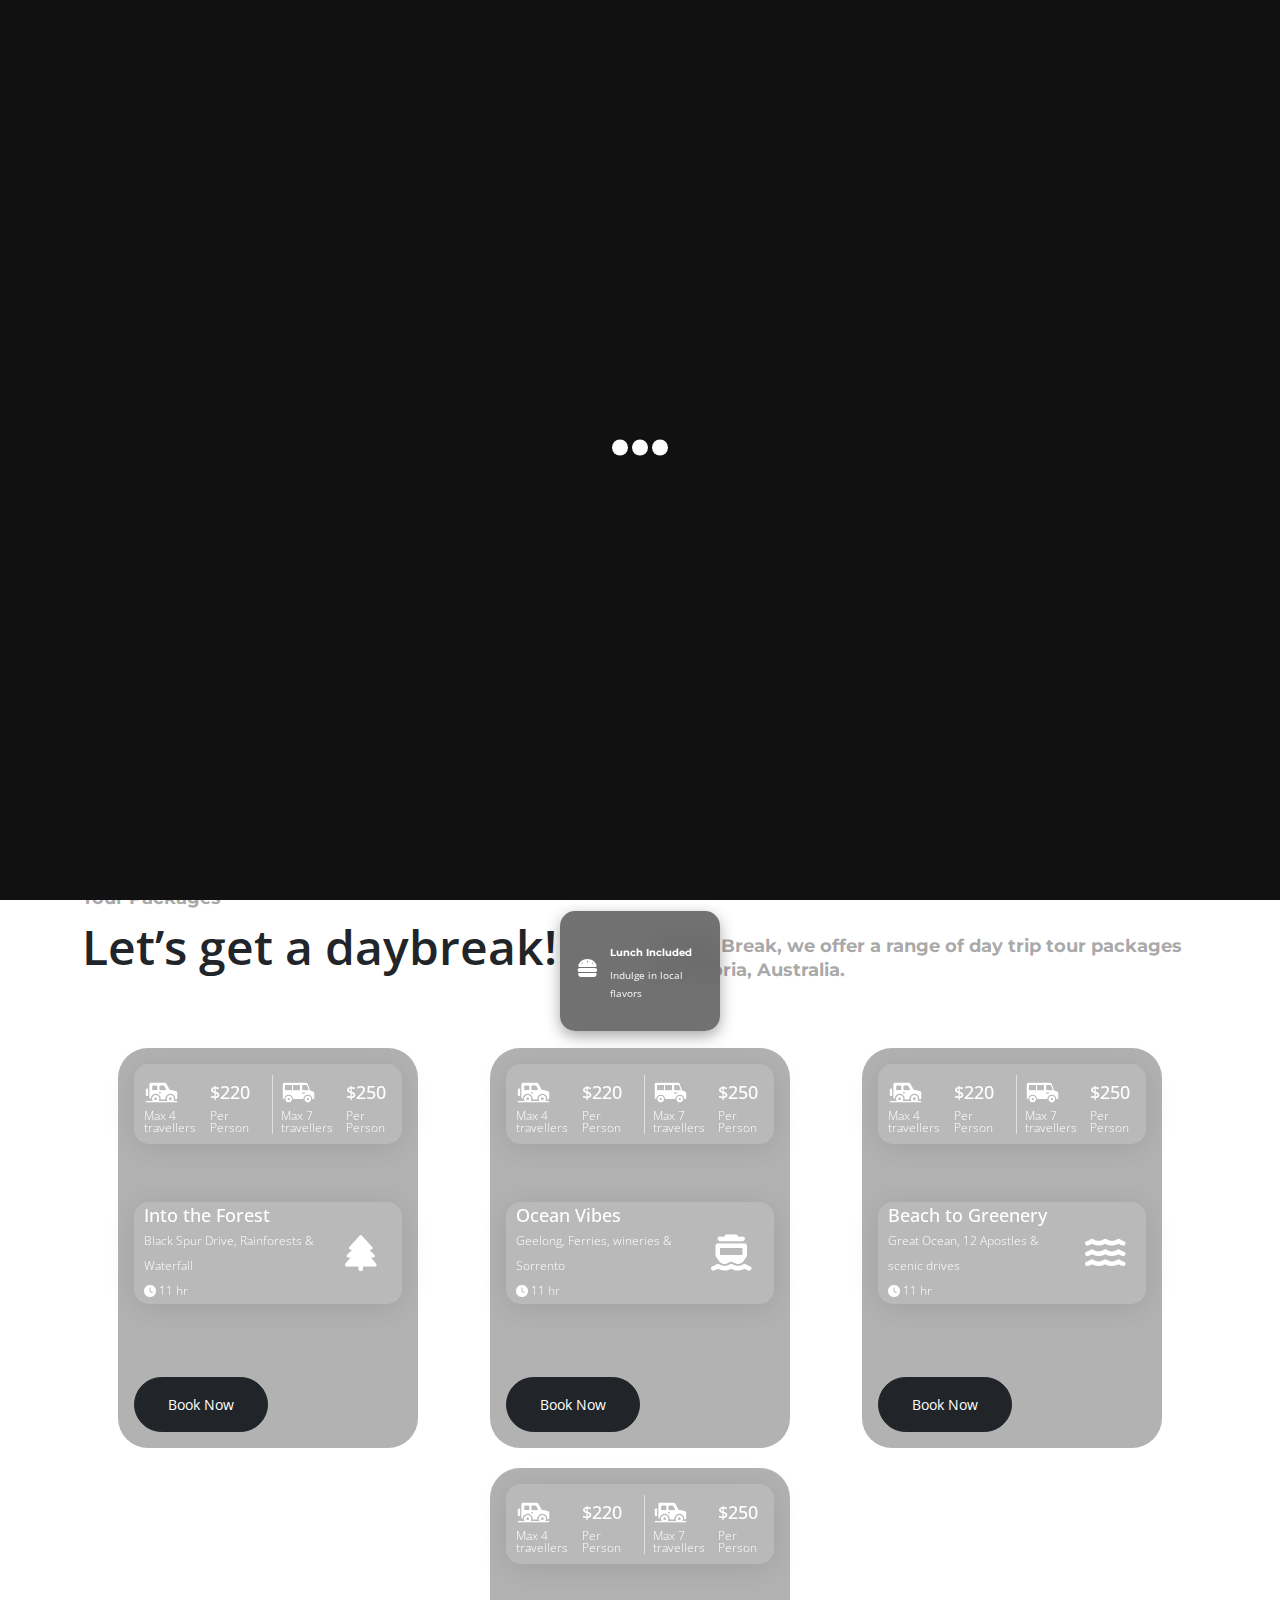
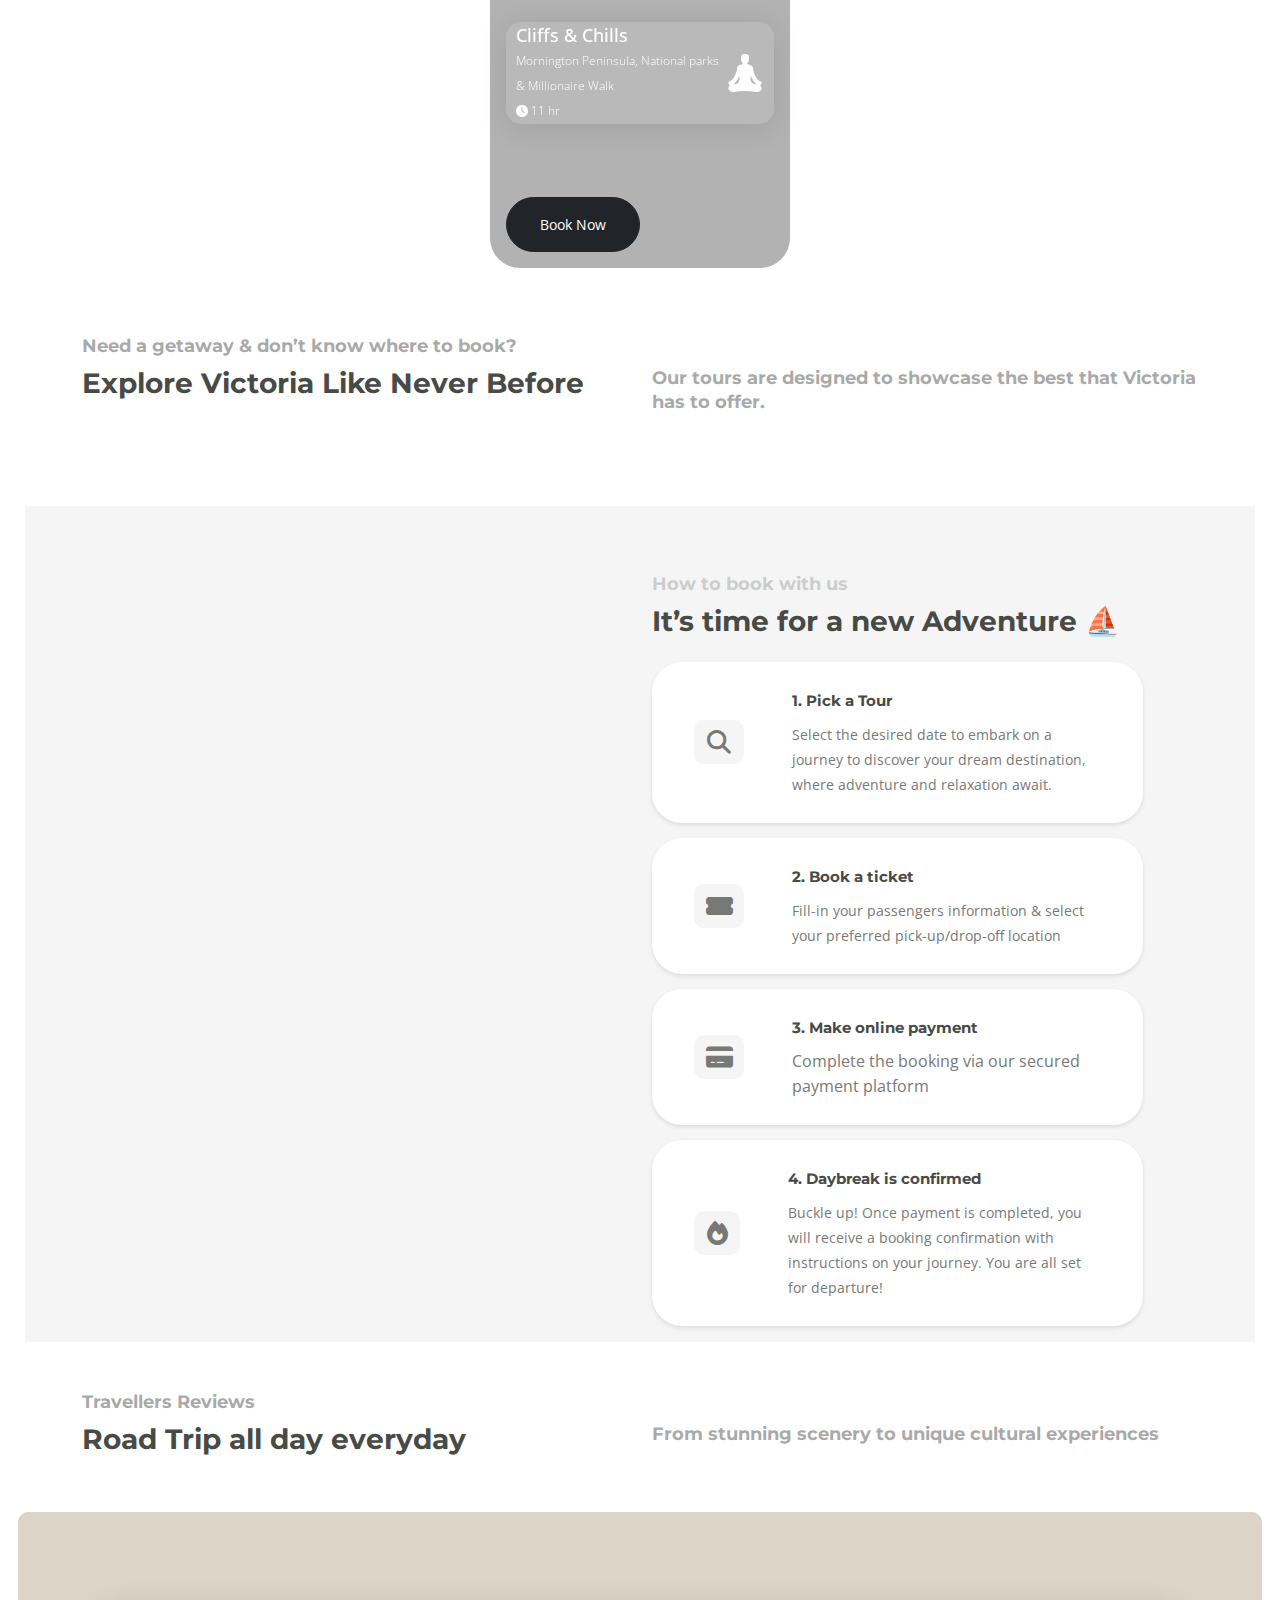
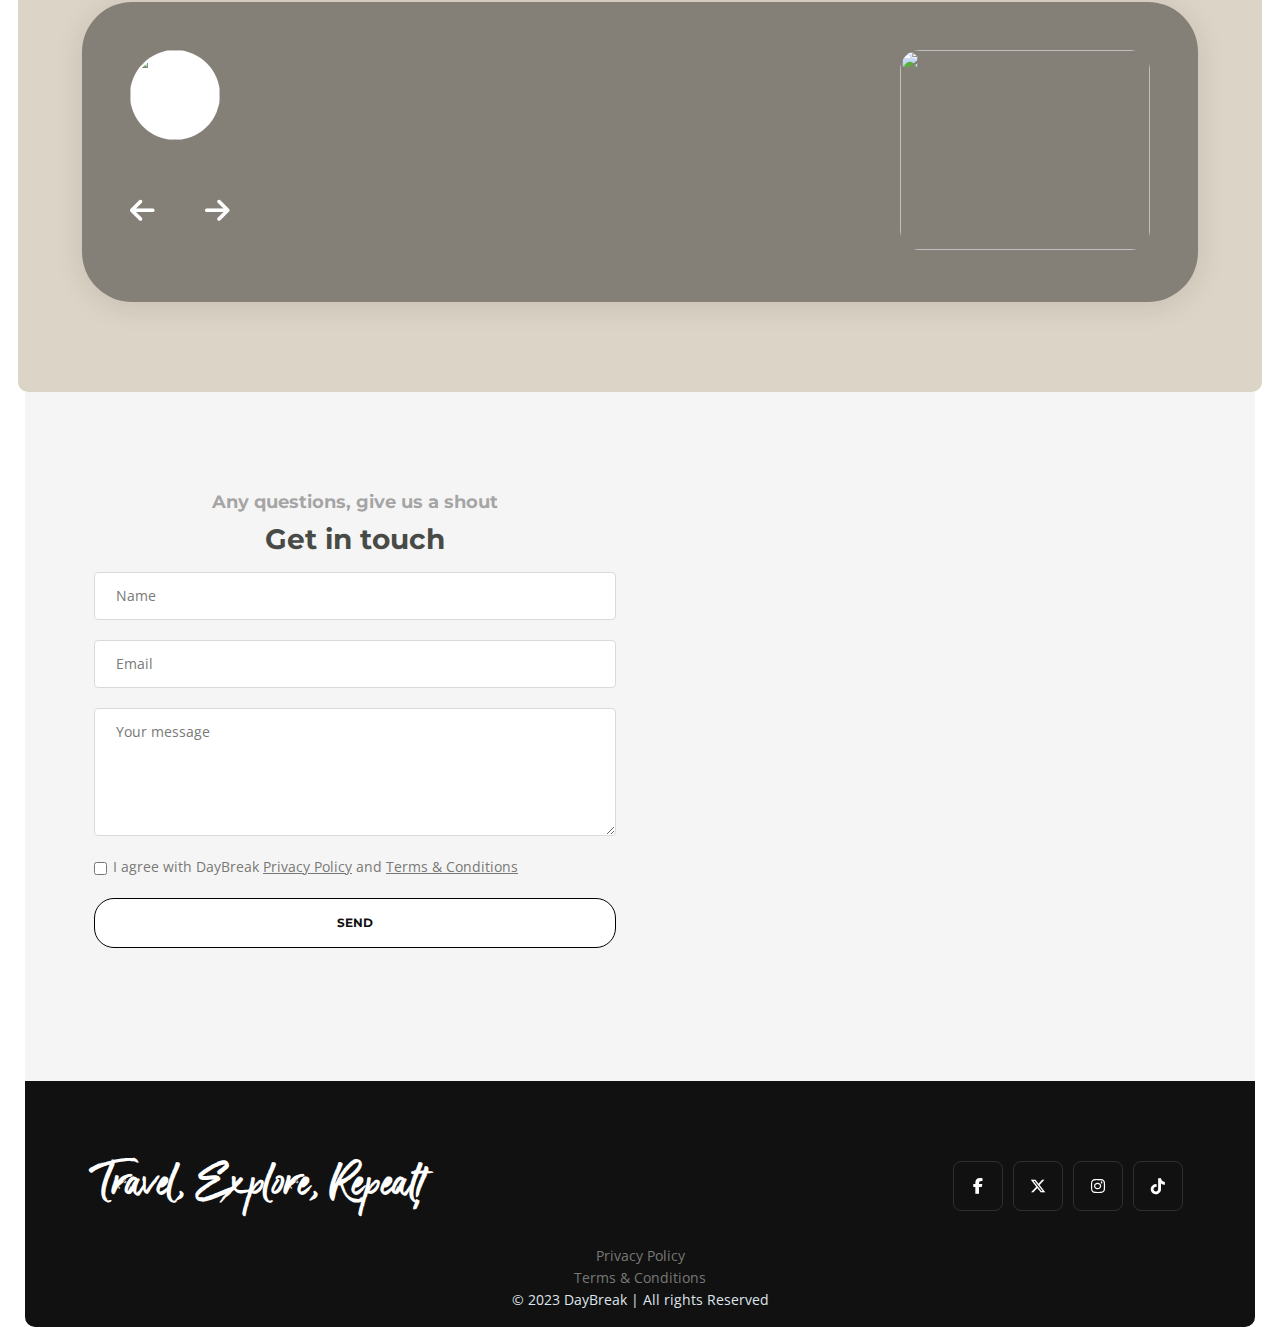
==== commit 0f0fcc6c: "Merge branch 'main' of https://github.com/malindu21/DayBreak" ====
--- a/web/index.html
+++ b/web/index.html
@@ -3,7 +3,7 @@
 
 <head>
    <meta charset="utf-8">
-   <meta name="viewport" content="width=device-width, initial-scale=1.0">
+   <meta name="viewport" content="width=device-width, initial-scale=1, shrink-to-fit=no, user-scalable=no">
    <!-- SEO Meta Tags -->
    <meta name="description" content="At Day Break, we offer a range of day trip tour packages in Victoria, Australia. Our tours are designed to showcase the best that Victoria has to offer, from stunning scenery to unique cultural experiences.
          Book your tour now and let us take you on an adventure you'll never forget.">
@@ -134,7 +134,7 @@
                   <div class="header-box-wrapper">
                      <div class="white-box fadeInUp-animation">
                         <div class="custom-col-wider">
-                           <i class="fas fa-car fa-inverse"></i>
+                           <i class="fas fa-map-marker fa-inverse"></i>
                         </div>
                         <pre></pre>
                         <div class="custom-col-narrower">
@@ -229,7 +229,7 @@
          </div>
       </div>
       <div class="tour-package-list d-flex flex-wrap">
-         <div class="tour-package p-3 d-flex flex-column justify-content-between">
+         <div class="tour-package p-3 d-flex flex-column justify-content-between"  onclick="onclickPackage('001')" role="button">
             <div class="tour-package-header d-flex justify-content-between align-items-center">
                <!-- First Section -->
                <div class="tour-package-details blur-bg d-flex flex-column justify-content-center text-white">
@@ -238,7 +238,7 @@
                      <div>
 
                         <div id="iconContainer" class="d-flex align-items-center justify-content-end"
-                           style="width: 25px; height: 25px;">
+                           style="width: 35px; height: 35px;">
 
                            <img class="tourIcon" id="iconImage" src="images/suv.png" alt="Icon"
                               style="width: 100%; height: 100%; float: right; margin: auto;">
@@ -246,7 +246,7 @@
                         <div class="text-small fw-light text-start  lh-1"> Max 4 travellers</div>
                      </div>
                      <!-- Second Column -->
-                     <div>
+                     <div style="line-height: 35px;">
                         $220
                         <div class="text-small fw-light text-start  lh-1">Per Person</div>
                      </div>
@@ -256,7 +256,7 @@
                         <!-- Customize content for the third column -->
 
                         <div id="iconContainer" class="d-flex align-items-center justify-content-end"
-                           style="width: 25px; height: 25px;">
+                           style="width: 35px; height: 35px;">
 
                            <img class="tourIcon" id="iconImage" src="images/van.png" alt="Icon"
                               style="width: 100%; height: 100%; float: right; margin: auto;">
@@ -265,7 +265,7 @@
                         <div class="text-small fw-light text-start lh-1"> Max 7 travellers</div>
                      </div>
                      <!-- Second Column -->
-                     <div>
+                     <div style="line-height: 35px;">
                         $250
                         <div class="text-small fw-light text-start lh-1">Per Person</div>
                      </div>
@@ -304,7 +304,7 @@
                      <div>
 
                         <div id="iconContainer" class="d-flex align-items-center justify-content-end"
-                           style="width: 25px; height: 25px;">
+                           style="width: 35px; height: 35px;">
 
                            <img class="tourIcon" id="iconImage" src="images/suv.png" alt="Icon"
                               style="width: 100%; height: 100%; float: right; margin: auto;">
@@ -312,7 +312,7 @@
                         <div class="text-small fw-light text-start lh-1"> Max 4 travellers</div>
                      </div>
                      <!-- Second Column -->
-                     <div>
+                     <div style="line-height: 35px;">
                         $220
                         <div class="text-small fw-light text-start lh-1">Per Person</div>
                      </div>
@@ -322,7 +322,7 @@
                         <!-- Customize content for the third column -->
 
                         <div id="iconContainer" class="d-flex align-items-center justify-content-end"
-                           style="width: 25px; height: 25px;">
+                           style="width: 35px; height: 35px;">
 
                            <img class="tourIcon" id="iconImage" src="images/van.png" alt="Icon"
                               style="width: 100%; height: 100%; float: right; margin: auto;">
@@ -330,7 +330,7 @@
                         <div class="text-small fw-light text-start lh-1"> Max 7 travellers</div>
                      </div>
                      <!-- Second Column -->
-                     <div>
+                     <div style="line-height: 35px;">
                         $250
                         <div class="text-small fw-light text-start lh-1">Per Person</div>
                      </div>
@@ -369,7 +369,7 @@
                      <div>
 
                         <div id="iconContainer" class="d-flex align-items-center justify-content-end"
-                           style="width: 25px; height: 25px;">
+                           style="width: 35px; height: 35px;">
 
                            <img class="tourIcon" id="iconImage" src="images/suv.png" alt="Icon"
                               style="width: 100%; height: 100%; float: right; margin: auto;">
@@ -377,7 +377,7 @@
                         <div class="text-small fw-light text-start lh-1"> Max 4 travellers</div>
                      </div>
                      <!-- Second Column -->
-                     <div>
+                     <div style="line-height: 35px;">
                         $220
                         <div class="text-small fw-light text-start lh-1">Per Person</div>
                      </div>
@@ -387,7 +387,7 @@
                         <!-- Customize content for the third column -->
 
                         <div id="iconContainer" class="d-flex align-items-center justify-content-end"
-                           style="width: 25px; height: 25px;">
+                           style="width: 35px; height: 35px;">
 
                            <img class="tourIcon" id="iconImage" src="images/van.png" alt="Icon"
                               style="width: 100%; height: 100%; float: right; margin: auto;">
@@ -395,7 +395,7 @@
                         <div class="text-small fw-light text-start lh-1"> Max 7 travellers</div>
                      </div>
                      <!-- Second Column -->
-                     <div>
+                     <div style="line-height: 35px;">
                         $250
                         <div class="text-small fw-light text-start lh-1">Per Person</div>
                      </div>
@@ -434,7 +434,7 @@
                      <div>
 
                         <div id="iconContainer" class="d-flex align-items-center justify-content-end"
-                           style="width: 25px; height: 25px;">
+                           style="width: 35px; height: 35px;">
 
                            <img class="tourIcon" id="iconImage" src="images/suv.png" alt="Icon"
                               style="width: 100%; height: 100%; float: right; margin: auto;">
@@ -442,7 +442,7 @@
                         <div class="text-small fw-light text-start lh-1"> Max 4 travellers</div>
                      </div>
                      <!-- Second Column -->
-                     <div>
+                     <div style="line-height: 35px;">
                         $220
                         <div class="text-small fw-light text-start lh-1">Per Person</div>
                      </div>
@@ -452,7 +452,7 @@
                         <!-- Customize content for the third column -->
 
                         <div id="iconContainer" class="d-flex align-items-center justify-content-end"
-                           style="width: 25px; height: 25px;">
+                           style="width: 35px; height: 35px;">
 
                            <img class="tourIcon" id="iconImage" src="images/suv.png" alt="Icon"
                               style="width: 100%; height: 100%; float: right; margin: auto;">
@@ -460,7 +460,7 @@
                         <div class="text-small fw-light text-start lh-1"> Max 7 travellers</div>
                      </div>
                      <!-- Second Column -->
-                     <div>
+                     <div style="line-height: 35px;">
                         $250
                         <div class="text-small fw-light text-start lh-1">Per Person</div>
                      </div>
@@ -725,7 +725,7 @@
       <div class="container">
          <div class="row">
             <div class="col-md-6">
-               <div class="text-container about">
+               <div class="footer-text-container about">
                   <h4 class="user-friendly-paragraph">Travel, Explore, Repeat!</h4>
                   <p class="white"></p>
                </div>
--- a/web/css/styles.css
+++ b/web/css/styles.css
@@ -28,11 +28,16 @@
     width: 100%;
     margin: 0 auto; /* This centers the container itself if it has a fixed width */
   }
+  @media (max-width: 768px) {
+    .footer-text-container h4.user-friendly-paragraph {
+      text-align: center !important;
+      margin-left: 0px;
+    }
+  }
   
-
   @media (max-height: 600px) {
     .white-box {
-        width: 200px;
+        width: 160px;
         height: 120px;
         background-color: rgba(78, 78, 78, 0.8);
         transition: transform .2s;
@@ -61,7 +66,7 @@
          margin-bottom: 3rem;
     }
      .white-box {
-         width: 200px;
+         width: 160px;
          height: 120px;
          background-color: rgba(78, 78, 78, 0.8);
          transition: transform .2s;
@@ -112,7 +117,7 @@
         margin-bottom: 3rem;
    }
     .white-box {
-        width: 200px;
+        width: 160px;
         height: 120px;
         background-color: rgba(78, 78, 78, 0.8);
         transition: transform .2s;
@@ -141,7 +146,7 @@
          margin-bottom: 3rem;
     }
      .white-box {
-         width: 200px;
+         width: 160px;
          height: 120px;
          background-color: rgba(78, 78, 78, 0.8);
          transition: transform .2s;
@@ -161,7 +166,7 @@
 }
  @media (min-height: 700px) and (max-height: 749px) {
      .white-box {
-         width: 200px;
+         width: 160px;
          height: 120px;
          background-color: rgba(78, 78, 78, 0.8);
          transition: transform .2s;
@@ -181,7 +186,7 @@
 }
  @media (min-height: 750px) and (max-height: 799px) {
      .white-box {
-         width: 200px;
+         width: 160px;
          height: 120px;
          background-color: rgba(78, 78, 78, 0.8);
          transition: transform .2s;
@@ -201,7 +206,7 @@
 }
  @media (min-height: 800px) and (max-height: 849px) {
      .white-box {
-         width: 200px;
+         width: 160px;
          height: 120px;
          background-color: rgba(78, 78, 78, 0.8);
          transition: transform .2s;
@@ -221,7 +226,7 @@
 }
  @media (min-height: 850px) and (max-height: 899px) {
      .white-box {
-         width: 200px;
+         width: 160px;
          height: 120px;
          background-color: rgba(78, 78, 78, 0.8);
          transition: transform .2s;
@@ -241,7 +246,7 @@
 }
  @media (min-height: 900px) and (max-height: 949px) {
      .white-box {
-         width: 200px;
+         width: 160px;
          height: 120px;
          background-color: rgba(78, 78, 78, 0.8);
          transition: transform .2s;
@@ -261,7 +266,7 @@
 }
  @media (min-height: 950px) and (max-height: 999px) {
      .white-box {
-         width: 200px;
+         width: 160px;
          height: 120px;
          background-color: rgba(78, 78, 78, 0.8);
          transition: transform .2s;
@@ -281,7 +286,7 @@
 }
  @media (min-height: 1000px) {
      .white-box {
-         width: 200px;
+         width: 160px;
          height: 120px;
          background-color: rgba(78, 78, 78, 0.8);
          transition: transform .2s;
@@ -302,6 +307,8 @@
 
 
  @media (max-width: 700px) {
+
+
      body,html {
          padding: 0 !important;
          margin: 0;
@@ -324,7 +331,7 @@
          padding: 3px;
     }
      .white-box h3, .white-box p {
-         font-size: 0.4rem!important;
+         font-size: 0.45rem!important;
     }
      .white-box p {
        
@@ -345,6 +352,7 @@
          margin-left: 20px;
     }
 
+    
     .accordion .area-1{
         border-radius: 0px !important;
    }
@@ -361,6 +369,23 @@
 #details{
     margin-top: 0px;
 }
+
+.footer .text-container.about {
+    display: flex;
+    flex-direction: column;
+    align-items: center;
+    justify-content: center;
+    height: 100%; /* Optional: Set a specific height if needed */
+}
+
+.footer .text-container.about h4 {
+    /* Additional styles for the h4 if needed */
+    text-align: center;
+   margin-left: 45px;
+}
+
+
+
 }
  body, p {
      color: #787976;
@@ -479,7 +504,8 @@
     }
 }
  .header-h2 {
-     font-size: 1.5rem;
+    margin-bottom: 1.5rem;
+     font-size: 1.4rem;
     /* Increase the font size */
      font-weight: 75;
     /* Keep the font weight the same */
@@ -572,10 +598,7 @@
      font-size: 1.3em;
     /* Adjust font size for heading */
 }
- .white-box h3 {
-     font-size: 1.0em;
-    /* Adjust font size for heading */
-}
+
  .white-box-how-to-book {
      width: 90%;
     /* Adjust the width as needed */
@@ -645,15 +668,15 @@
     /* (150% zoom - Note: if the zoom is too large, it will go outside of the viewport) */
 }
  .white-box h3 {
-     font-size: 12px;
+     font-size: 0.6rem;
      font-weight: bold;
      color: #ffff;
 }
  .white-box p {
-     font-size: 12px;
+    font-size: 0.6rem;
      width: 80%;
      font-style: normal;
-     line-height: 20px;
+     line-height: 18px;
 }
  .white-box-about-activity {
      width: 90%;
@@ -725,47 +748,46 @@
      text-align: start !important;
 }
 
-.dynamic-boxes-container-wrapper {
-    display: inline-table;
-    overflow-x: auto;
-    width: 100%;
-    box-sizing: border-box;
-}
+
 #dynamic-boxes-container {
     display: inline-table;
     overflow-x: auto;
     width: 100%;
     box-sizing: border-box;
-}
-
-
+    margin-bottom: auto;
+}
 
 
 #importantInfomation{
     display: inline-table;
-  overflow-x: auto;
-  width: 75%;
-  box-sizing: border-box; 
-}
- #itinerary{
-     display: inline-table;
      overflow-x: auto;
      width: 100%;
      box-sizing: border-box;
+     margin-bottom: auto;
+}
+
+ #itinerary{
+    display: inline-table;
+     overflow-x: auto;
+     width: 100%;
+     box-sizing: border-box;
+     margin-bottom: auto;
 }
 
 #cancellationPolicy{
     display: inline-table;
-    overflow-x: auto;
-    width: 75%;
-    box-sizing: border-box;
+     overflow-x: auto;
+     width: 100%;
+     box-sizing: border-box;
+     margin-bottom: auto;
 }
 
  #meetAndPickUp{
     display: inline-table;
     overflow-x: auto;
-    width: 75%;
+    width: 100%;
     box-sizing: border-box;
+    margin-bottom: auto;
 }
  .accordion-body {
      display: grid;
@@ -1484,7 +1506,7 @@
         color: #f5f5f5;
    }
 }
- @media (max-width: 1500px) {
+ @media (max-width: 1200px) {
      .header {
         height: min-content;
     }
@@ -1680,14 +1702,13 @@
      backdrop-filter: blur(40px);
     /* Adjust the blur intensity here */
      -webkit-backdrop-filter: blur(40px);
-     overflow-x: auto;
 }
 
  .circle-buttons {
      position: fixed;
      bottom: 20px;
     /* Adjust the distance from the bottom as needed */
-     left: -100px;
+     left: 30px;
     /* Adjust the distance from the right as needed */
      display: flex;
      gap: 5px;
@@ -1696,6 +1717,35 @@
     /* Vertically align buttons */
     z-index: 5;
 }
+
+.circle-buttons-v2 {
+    position: absolute;
+    bottom: 20px;
+   /* Adjust the distance from the bottom as needed */
+    right: 30px;
+   /* Adjust the distance from the right as needed */
+    display: flex;
+    gap: 5px;
+   /* Adjust the spacing between the buttons as needed */
+    align-items: center;
+   /* Vertically align buttons */
+   z-index: 5;
+}
+
+.book-buttons-v2 {
+    position: absolute;
+    bottom: 20px;
+    /* Adjust the distance from the bottom as needed */
+    right: 30px;
+    /* Adjust the distance from the right as needed */
+    display: flex;
+    gap: 5px;
+    /* Adjust the spacing between the buttons as needed */
+    align-items: center;
+    /* Vertically align buttons */
+   z-index: 5;
+}
+
  .circle-button {
      width: 30px;
      height: 30px;
@@ -1767,8 +1817,12 @@
      max-width: 90%;
      margin-right: auto;
      margin-left: auto;
+     margin-top: auto;
      padding-top: 2rem;
      padding-bottom: 1.5rem;
+}
+.details-container{
+    margin-left: 2%;  
 }
  .accordion h2 {
      margin-bottom: 0;
@@ -1798,19 +1852,18 @@
      text-align: center;
      vertical-align: middle;
      cursor: pointer;
-     transition: all 0.2s ease;
+     transition: all 0.2s ease, transform 0.2s ease; /* Add transform property for smoother transition */
+
 }
 
 
 .tour_title:hover {
     /* Apply hover state styles */
     color: #068b33;
-    animation: flash;
-    animation-duration:2s; /* don't forget to set a duration! */
+    animation: shakeY;
+    animation-duration: 2s; /* don't forget to set a duration! */
    
 }
-
-
 
  .accordion span[aria-expanded="false"] .circle-numbering {
      background-color: transparent;
@@ -1975,7 +2028,13 @@
      text-align: left !important;
      width: max-content;
      margin-left: 20px;
-}
+     
+}
+
+.footer-text-container h4.user-friendly-paragraph {
+    text-align: left;
+    margin-left: 20px;
+  }
  .footer .text-container h4, .footer .text-container p {
      margin: 0;
     /* Remove default margin to ensure text starts from the left edge */
@@ -2147,6 +2206,12 @@
 /* 21. Media Queries */
 /*****************************/
 /* Min-width width 768px */
+@media (max-width: 768px) {
+    .area-2 {
+      font-size: 14px;
+      line-height: 1.4;
+    }
+  }
  @media (min-width: 768px) {
     /* General Styles */
      .p-heading {
@@ -2220,9 +2285,12 @@
          max-width: 70%;
     }
      .item-divider {
-         border: none;
+      
         /* Remove any default border styles */
          border-top: 1px solid rgba(255, 255, 255, 0.3);
+         margin: 5px 0; /* Adjust the margin values to reduce space */
+  
+         height: 1px;
     }
     /* end of details 1 */
     /* Details 2 */
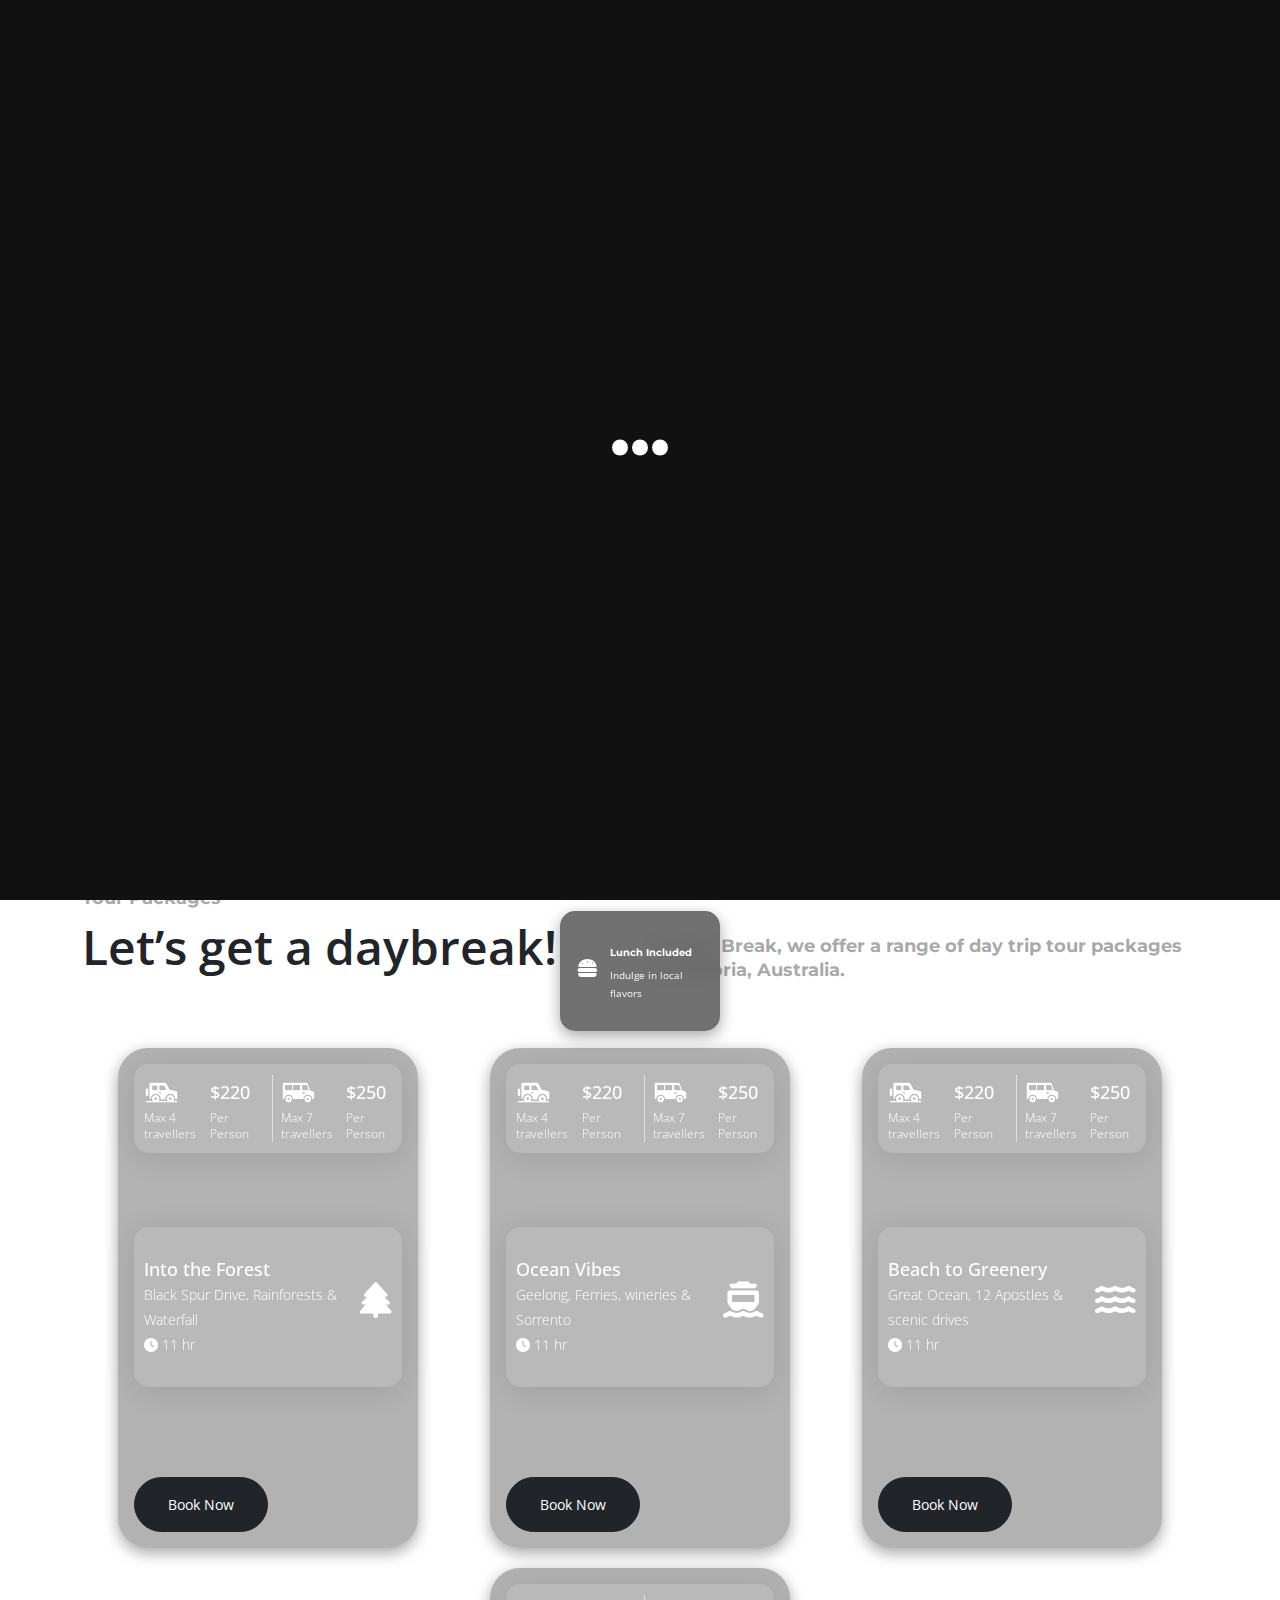
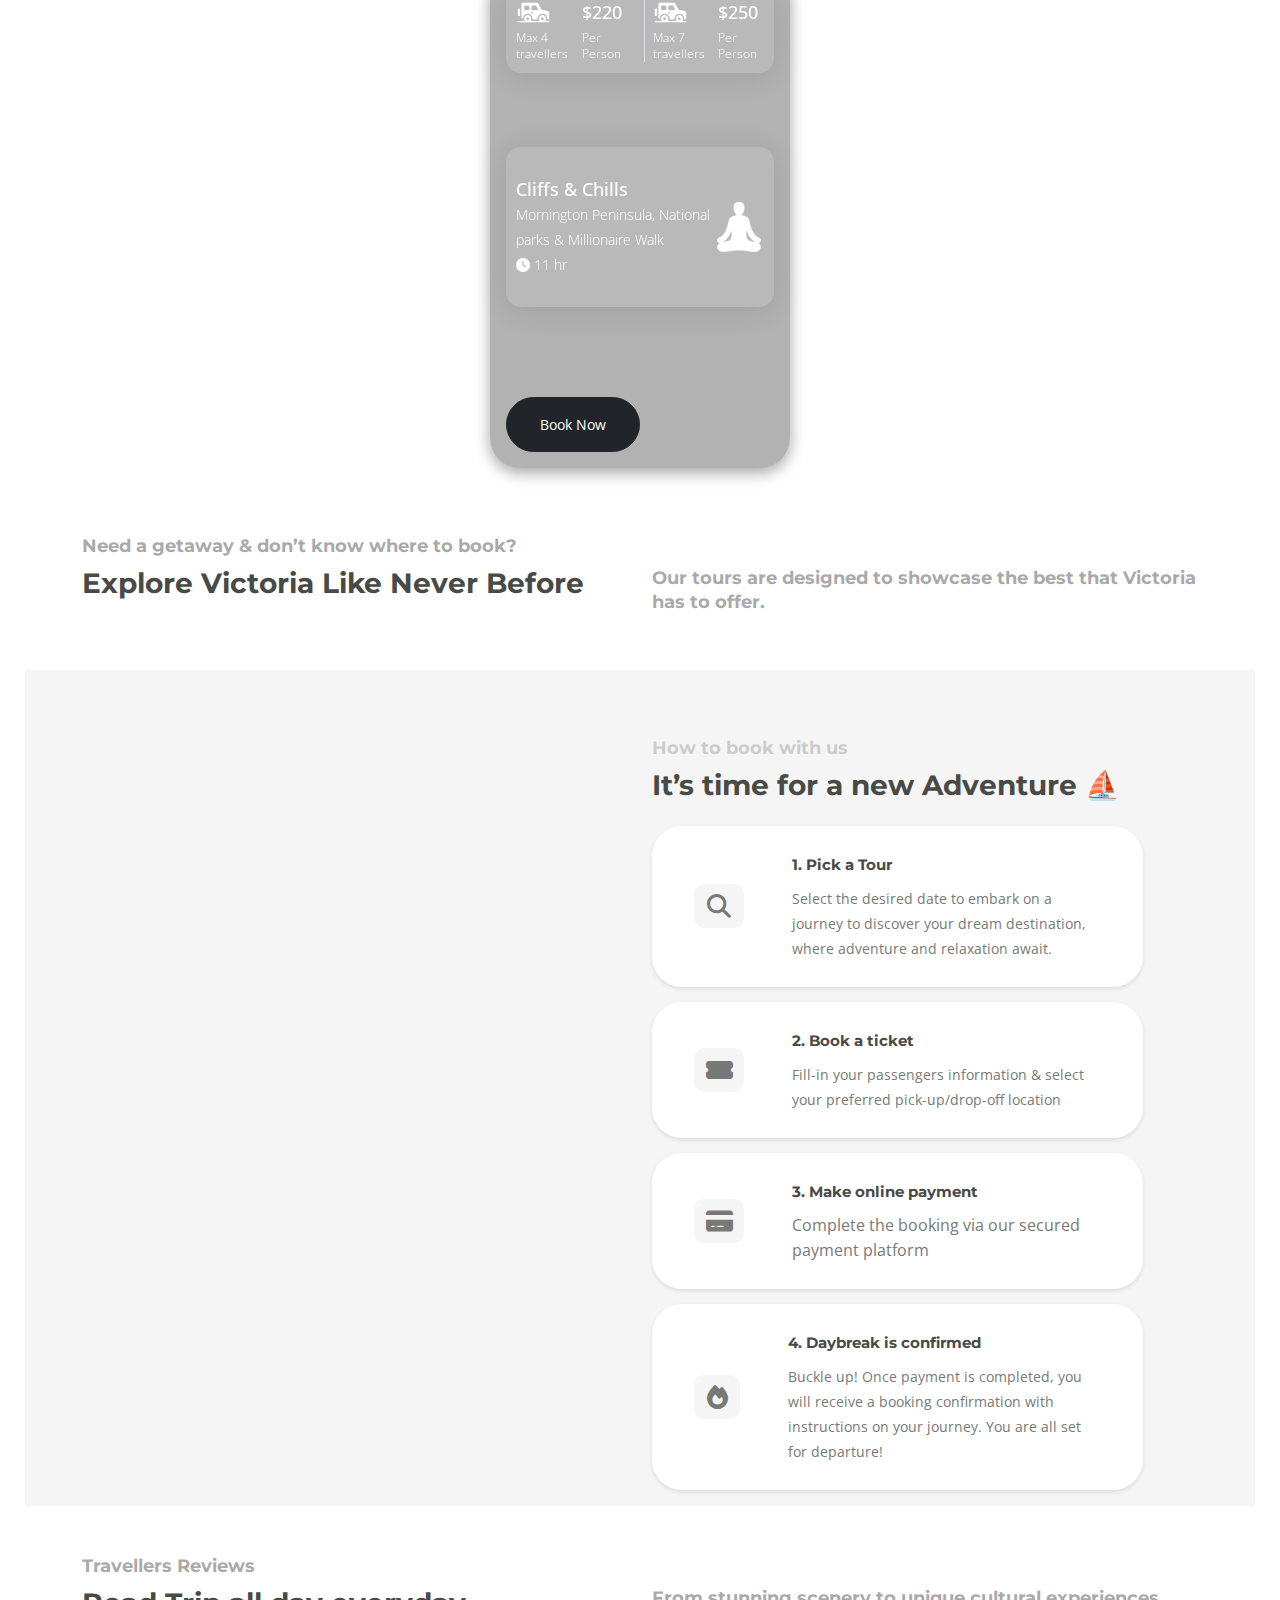
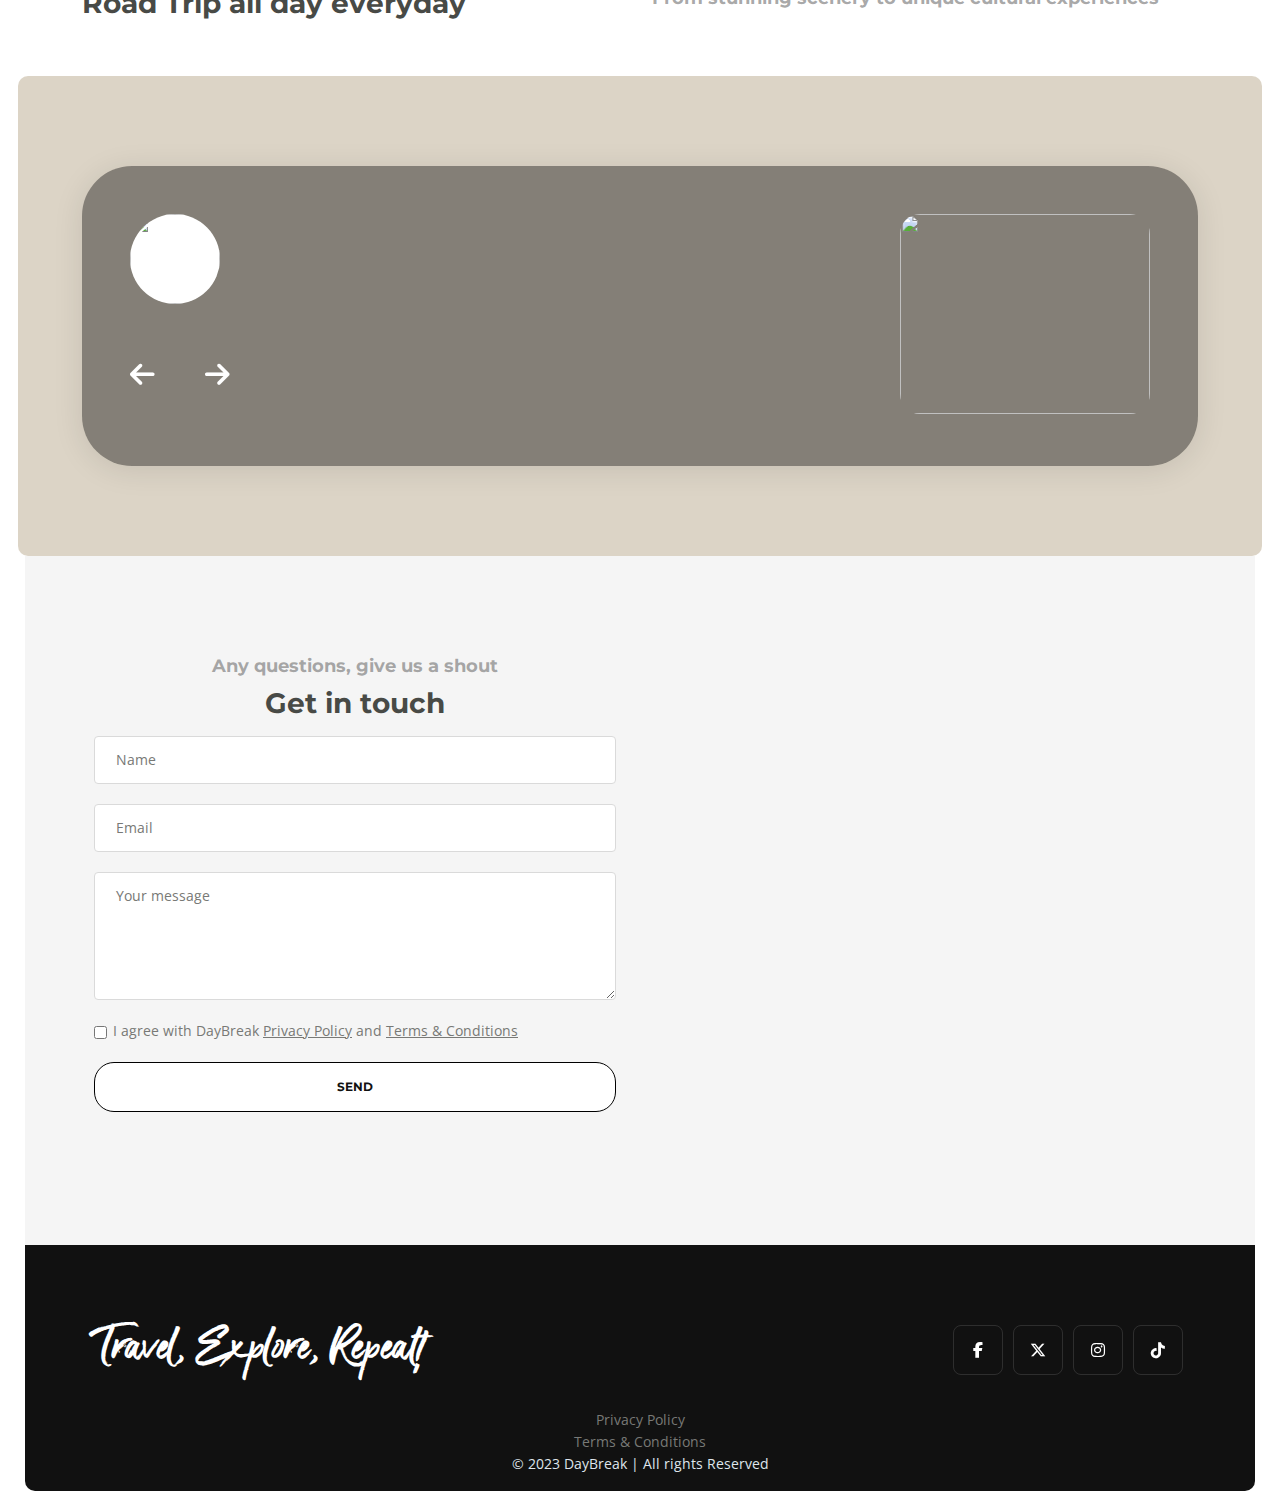
==== commit 0b940028: "tour-package card font adjustment" ====
--- a/web/index.html
+++ b/web/index.html
@@ -229,7 +229,8 @@
          </div>
       </div>
       <div class="tour-package-list d-flex flex-wrap">
-         <div class="tour-package p-3 d-flex flex-column justify-content-between"  onclick="onclickPackage('001')" role="button">
+         <div class="tour-package p-3 d-flex flex-column justify-content-between" onclick="onclickPackage('001')"
+            role="button">
             <div class="tour-package-header d-flex justify-content-between align-items-center">
                <!-- First Section -->
                <div class="tour-package-details blur-bg d-flex flex-column justify-content-center text-white">
@@ -275,16 +276,14 @@
             <div class="tour-package-header d-flex justify-content-between align-items-center">
                <div class="tour-package-details-middle blur-bg d-flex flex-column justify-content-center text-white">
                   <div class="d-inline-flex justify-content-between text-large fw-medium align-items-center">
-                     <div>
-                        Into the Forest
-                        <div class="text-small fw-light text-start">
+                     <div class="mr-2">
+                        <div>Into the Forest</div>
+                        <div class="text-regular fw-light text-start">
                            Black Spur Drive, Rainforests & Waterfall
                            <div> <i class="fa-solid fa-clock"></i> 11 hr </div>
                         </div>
                      </div>
-                     <div class="d-flex align-items-center justify-content-center" style="width: 75px; height: 75px;">
-                        <i class="fas fa-tree fa-inverse fa-2x"></i>
-                     </div>
+                     <i class="fas fa-tree fa-inverse fa-2x tour-package-middle-icon"></i>
                   </div>
                </div>
             </div>
@@ -340,16 +339,14 @@
             <div class="tour-package-header d-flex justify-content-between align-items-center">
                <div class="tour-package-details-middle blur-bg d-flex flex-column justify-content-center text-white">
                   <div class="d-inline-flex justify-content-between text-large fw-medium align-items-center">
-                     <div>
-                        Ocean Vibes
-                        <div class="text-small fw-light text-start">
+                     <div class="mr-2">
+                        <div> Ocean Vibes</div>
+                        <div class="text-regular fw-light text-start">
                            Geelong, Ferries, wineries & Sorrento
                            <div> <i class="fa-solid fa-clock"></i> 11 hr </div>
                         </div>
                      </div>
-                     <div class="d-flex align-items-center justify-content-center" style="width: 75px; height: 75px;">
-                        <i class="fa-solid fa-ferry fa-inverse fa-2x"></i>
-                     </div>
+                     <i class="fa-solid fa-ferry fa-inverse fa-2x tour-package-middle-icon"></i>
                   </div>
                </div>
             </div>
@@ -405,16 +402,14 @@
             <div class="tour-package-header d-flex justify-content-between align-items-center">
                <div class="tour-package-details-middle blur-bg d-flex flex-column justify-content-center text-white">
                   <div class="d-inline-flex justify-content-between text-large fw-medium align-items-center">
-                     <div>
-                        Beach to Greenery
-                        <div class="text-small fw-light text-start">
+                     <div class="mr-2">
+                        <div> Beach to Greenery</div>
+                        <div class="text-regular fw-light text-start">
                            Great Ocean, 12 Apostles & scenic drives
                            <div> <i class="fa-solid fa-clock"></i> 11 hr </div>
                         </div>
                      </div>
-                     <div class="d-flex align-items-center justify-content-center" style="width: 75px; height: 75px;">
-                        <i class="fa-solid fa-water fa-inverse fa-2x"></i>
-                     </div>
+                     <i class="fa-solid fa-water fa-inverse fa-2x tour-package-middle-icon"></i>
                   </div>
                </div>
             </div>
@@ -470,20 +465,16 @@
             <div class="tour-package-header d-flex justify-content-between align-items-center">
                <div class="tour-package-details-middle blur-bg d-flex flex-column justify-content-center text-white">
                   <div class="d-inline-flex justify-content-between text-large fw-medium align-items-center">
-                     <div>
-                        Cliffs & Chills
-                        <div class="text-small fw-light text-start">
+                     <div class="mr-2">
+                        <div> Cliffs & Chills</div>
+                        <div class="text-regular fw-light text-start">
                            Mornington Peninsula, National parks &
                            Millionaire Walk
                            <div> <i class="fa-solid fa-clock"></i> 11 hr </div>
                         </div>
                      </div>
-                     <div class="d-flex align-items-center justify-content-center" style="width: 55px; height: 55px;">
-                        <div style="position: relative; display: inline-block;">
-                           <img src="images/hinduist-yoga-position.png" alt="Meditation Icon"
-                              style="width: 100%; height: auto; display: block; z-index: 0; filter: brightness(0) invert(1);">
-                        </div>
-                     </div>
+                     <img src="images/hinduist-yoga-position.png" alt="Meditation Icon"
+                        class="tour-package-middle-icon">
                   </div>
                </div>
             </div>
@@ -683,9 +674,8 @@
                         </div>
                         <div class="form-group checkbox">
                            <input type="checkbox" id="cterms" value="Agreed-to-Terms" required>I agree with DayBreak
-                           <a href="" data-toggle="modal" data-target="#privacyPolicyModal">Privacy Policy</a> and 
-                           <a
-                              href="" data-toggle="modal" data-target="#termsConditionModal">Terms &
+                           <a href="" data-toggle="modal" data-target="#privacyPolicyModal">Privacy Policy</a> and
+                           <a href="" data-toggle="modal" data-target="#termsConditionModal">Terms &
                               Conditions</a>
                            <div class="help-block with-errors"></div>
                         </div>
@@ -769,20 +759,7 @@
    </div>
    <!-- end of footer -->
    <!-- end of footer -->
-   <div id="popup-box" class="modalboxTc">
-      <div class="contentboxTc">
-         <h1 style="color: rgb(0, 0, 0);">
-            Terms & Conditions
-         </h1>
-         <b>
-            <p>Lorem ipsum</p>
-         </b>
-         <a href="#" class="boxTc-close">
-            ×
-         </a>
-      </div>
-   </div>
-
+   <div style="height: 5px;"></div>
    <!-- Modal -->
    <div class="modal fade" id="termsConditionModal" tabindex="-1" aria-labelledby="termsConditionModalLabel"
       aria-hidden="true">
--- a/web/css/styles.css
+++ b/web/css/styles.css
@@ -3,1369 +3,1409 @@
 /******************************/
 /* 01. General Styles */
 /******************************/
- body, html {
-     width: 100%;
-     height: 100%;
-     padding: 2.5px;
-     
-     
+body,
+html {
+  width: 100%;
+  height: 100%;
+  padding: 2.5px;
 }
 
 ::-webkit-scrollbar {
-    display: none;
-}
- .white-box{
-     display: none;
-}
- .accordion {
-     width: 100% !important;
+  display: none;
+}
+.white-box {
+  display: none;
+}
+.accordion {
+  width: 100% !important;
 }
 
 .header-box-wrapper {
-
-    justify-content: center;
+  justify-content: center;
+  align-items: center;
+  width: 100%;
+  margin: 0 auto; /* This centers the container itself if it has a fixed width */
+}
+@media (max-width: 768px) {
+  .footer-text-container h4.user-friendly-paragraph {
+    text-align: center !important;
+    margin-left: 0px;
+  }
+}
+
+@media (max-height: 600px) {
+  .white-box {
+    width: 160px;
+    height: 120px;
+    background-color: rgba(78, 78, 78, 0.8);
+    transition: transform 0.2s;
+    margin: 15px;
+    margin-top: 18%;
+    /* Adjust as needed */
+    display: inline-flex;
+    border-radius: 10px;
     align-items: center;
+    text-align: center;
+    padding: 5px;
+    border-radius: 15px;
+    backdrop-filter: blur(10px);
+    -webkit-backdrop-filter: blur(5px);
+    box-shadow: rgba(0, 0, 0, 0.35) 0px 5px 15px;
+  }
+}
+
+@media (min-height: 600px) and (max-height: 675px) {
+  .header .header-content {
+    padding-top: 2rem;
+    padding-bottom: 2.125rem;
+    text-align: center;
+  }
+  .header .text-container {
+    margin-bottom: 3rem;
+  }
+  .white-box {
+    width: 160px;
+    height: 120px;
+    background-color: rgba(78, 78, 78, 0.8);
+    transition: transform 0.2s;
+    margin: 15px;
+    margin-top: -1%;
+    /* Adjust as needed */
+    display: inline-flex;
+    border-radius: 10px;
+    align-items: center;
+    text-align: center;
+    padding: 5px;
+    border-radius: 15px;
+    backdrop-filter: blur(10px);
+    -webkit-backdrop-filter: blur(5px);
+    box-shadow: rgba(0, 0, 0, 0.35) 0px 5px 15px;
+  }
+}
+#pickup-dropoff-text {
+  white-space: nowrap;
+  overflow: hidden;
+  border-right: 2px solid #000;
+  animation: typing 1s steps(20, end), blink-caret 0.5s step-end infinite;
+}
+@keyframes typing {
+  from {
+    width: 0;
+  }
+  to {
     width: 100%;
-    margin: 0 auto; /* This centers the container itself if it has a fixed width */
-  }
-  @media (max-width: 768px) {
-    .footer-text-container h4.user-friendly-paragraph {
-      text-align: center !important;
-      margin-left: 0px;
-    }
-  }
-  
-  @media (max-height: 600px) {
-    .white-box {
-        width: 160px;
-        height: 120px;
-        background-color: rgba(78, 78, 78, 0.8);
-        transition: transform .2s;
-        margin: 15px;
-        margin-top: 18%;
-       /* Adjust as needed */
-        display: inline-flex;
-        border-radius: 10px;
-        align-items: center;
-        text-align: center;
-        padding: 5px;
-        border-radius: 15px;
-        backdrop-filter: blur(10px);
-        -webkit-backdrop-filter: blur(5px);
-        box-shadow: rgba(0, 0, 0, 0.35) 0px 5px 15px;
-   }
-}
-
- @media (min-height: 600px) and (max-height: 675px) {
-     .header .header-content {
-         padding-top: 2rem;
-         padding-bottom: 2.125rem;
-         text-align: center;
-    }
-     .header .text-container {
-         margin-bottom: 3rem;
-    }
-     .white-box {
-         width: 160px;
-         height: 120px;
-         background-color: rgba(78, 78, 78, 0.8);
-         transition: transform .2s;
-         margin: 15px;
-         margin-top: -1%;
-        /* Adjust as needed */
-         display: inline-flex;
-         border-radius: 10px;
-         align-items: center;
-         text-align: center;
-         padding: 5px;
-         border-radius: 15px;
-         backdrop-filter: blur(10px);
-         -webkit-backdrop-filter: blur(5px);
-         box-shadow: rgba(0, 0, 0, 0.35) 0px 5px 15px;
-    }
-}
- #pickup-dropoff-text {
-     white-space: nowrap;
-     overflow: hidden;
-     border-right: 2px solid #000;
-     animation: typing 1s steps(20, end), blink-caret 0.5s step-end infinite;
-}
- @keyframes typing {
-     from {
-         width: 0;
-    }
-     to {
-         width: 100%;
-    }
-}
- @keyframes blink-caret {
-     from, to {
-         border-color: transparent;
-    }
-     50% {
-         border-color: #000;
-    }
+  }
+}
+@keyframes blink-caret {
+  from,
+  to {
+    border-color: transparent;
+  }
+  50% {
+    border-color: #000;
+  }
 }
 
 @media (min-height: 600px) and (max-height: 675) {
-    .header .header-content {
-        padding-top: 5rem;
-        padding-bottom: 2.125rem;
-        text-align: center;
-   }
-    .header .text-container {
-        margin-bottom: 3rem;
-   }
-    .white-box {
-        width: 160px;
-        height: 120px;
-        background-color: rgba(78, 78, 78, 0.8);
-        transition: transform .2s;
-        margin: 15px;
-        margin-top: -1%;
-       /* Adjust as needed */
-        display: inline-flex;
-        border-radius: 10px;
-        align-items: center;
-        text-align: center;
-        padding: 5px;
-        border-radius: 15px;
-        backdrop-filter: blur(10px);
-        -webkit-backdrop-filter: blur(5px);
-        box-shadow: rgba(0, 0, 0, 0.35) 0px 5px 15px;
-   }
-}
-
- @media (min-height: 676px) and (max-height: 699px) {
-     .header .header-content {
-         padding-top: 5rem;
-         padding-bottom: 2.125rem;
-         text-align: center;
-    }
-     .header .text-container {
-         margin-bottom: 3rem;
-    }
-     .white-box {
-         width: 160px;
-         height: 120px;
-         background-color: rgba(78, 78, 78, 0.8);
-         transition: transform .2s;
-         margin: 15px;
-         margin-top: -1%;
-        /* Adjust as needed */
-         display: inline-flex;
-         border-radius: 10px;
-         align-items: center;
-         text-align: center;
-         padding: 5px;
-         border-radius: 15px;
-         backdrop-filter: blur(10px);
-         -webkit-backdrop-filter: blur(5px);
-         box-shadow: rgba(0, 0, 0, 0.35) 0px 5px 15px;
-    }
-}
- @media (min-height: 700px) and (max-height: 749px) {
-     .white-box {
-         width: 160px;
-         height: 120px;
-         background-color: rgba(78, 78, 78, 0.8);
-         transition: transform .2s;
-         margin: 15px;
-         margin-top: 1%;
-        /* Adjust as needed */
-         display: inline-flex;
-         border-radius: 10px;
-         align-items: center;
-         text-align: center;
-         padding: 5px;
-         border-radius: 15px;
-         backdrop-filter: blur(10px);
-         -webkit-backdrop-filter: blur(5px);
-         box-shadow: rgba(0, 0, 0, 0.35) 0px 5px 15px;
-    }
-}
- @media (min-height: 750px) and (max-height: 799px) {
-     .white-box {
-         width: 160px;
-         height: 120px;
-         background-color: rgba(78, 78, 78, 0.8);
-         transition: transform .2s;
-         margin: 15px;
-         margin-top: 3%;
-        /* Adjust as needed */
-         display: inline-flex;
-         border-radius: 10px;
-         align-items: center;
-         text-align: center;
-         padding: 5px;
-         border-radius: 15px;
-         backdrop-filter: blur(10px);
-         -webkit-backdrop-filter: blur(5px);
-         box-shadow: rgba(0, 0, 0, 0.35) 0px 5px 15px;
-    }
-}
- @media (min-height: 800px) and (max-height: 849px) {
-     .white-box {
-         width: 160px;
-         height: 120px;
-         background-color: rgba(78, 78, 78, 0.8);
-         transition: transform .2s;
-         margin: 15px;
-         margin-top: 6%;
-        /* Adjust as needed */
-         display: inline-flex;
-         border-radius: 10px;
-         align-items: center;
-         text-align: center;
-         padding: 5px;
-         border-radius: 15px;
-         backdrop-filter: blur(10px);
-         -webkit-backdrop-filter: blur(5px);
-         box-shadow: rgba(0, 0, 0, 0.35) 0px 5px 15px;
-    }
-}
- @media (min-height: 850px) and (max-height: 899px) {
-     .white-box {
-         width: 160px;
-         height: 120px;
-         background-color: rgba(78, 78, 78, 0.8);
-         transition: transform .2s;
-         margin: 15px;
-         margin-top: 9%;
-        /* Adjust as needed */
-         display: inline-flex;
-         border-radius: 10px;
-         align-items: center;
-         text-align: center;
-         padding: 5px;
-         border-radius: 15px;
-         backdrop-filter: blur(10px);
-         -webkit-backdrop-filter: blur(5px);
-         box-shadow: rgba(0, 0, 0, 0.35) 0px 5px 15px;
-    }
-}
- @media (min-height: 900px) and (max-height: 949px) {
-     .white-box {
-         width: 160px;
-         height: 120px;
-         background-color: rgba(78, 78, 78, 0.8);
-         transition: transform .2s;
-         margin: 15px;
-         margin-top: 12%;
-        /* Adjust as needed */
-         display: inline-flex;
-         border-radius: 10px;
-         align-items: center;
-         text-align: center;
-         padding: 5px;
-         border-radius: 15px;
-         backdrop-filter: blur(10px);
-         -webkit-backdrop-filter: blur(5px);
-         box-shadow: rgba(0, 0, 0, 0.35) 0px 5px 15px;
-    }
-}
- @media (min-height: 950px) and (max-height: 999px) {
-     .white-box {
-         width: 160px;
-         height: 120px;
-         background-color: rgba(78, 78, 78, 0.8);
-         transition: transform .2s;
-         margin: 15px;
-         margin-top: 15%;
-        /* Adjust as needed */
-         display: inline-flex;
-         border-radius: 10px;
-         align-items: center;
-         text-align: center;
-         padding: 5px;
-         border-radius: 15px;
-         backdrop-filter: blur(10px);
-         -webkit-backdrop-filter: blur(5px);
-         box-shadow: rgba(0, 0, 0, 0.35) 0px 5px 15px;
-    }
-}
- @media (min-height: 1000px) {
-     .white-box {
-         width: 160px;
-         height: 120px;
-         background-color: rgba(78, 78, 78, 0.8);
-         transition: transform .2s;
-         margin: 15px;
-         margin-top: 18%;
-        /* Adjust as needed */
-         display: inline-flex;
-         border-radius: 10px;
-         align-items: center;
-         text-align: center;
-         padding: 5px;
-         border-radius: 15px;
-         backdrop-filter: blur(10px);
-         -webkit-backdrop-filter: blur(5px);
-         box-shadow: rgba(0, 0, 0, 0.35) 0px 5px 15px;
-    }
-}
-
-
- @media (max-width: 700px) {
-
-
-     body,html {
-         padding: 0 !important;
-         margin: 0;
-    }
-     .cards-2 {
-         padding: 0 !important;
-         margin: 0;
-    }
-     #header2 {
-         background-size: cover;
-         border-radius: 0px;
-         width: 100%;
-         margin: 0;
-         padding: 0;
-    }
-     .white-box {
-         width: 110px;
-         height: 70px;
-         margin: 5px;
-         padding: 3px;
-    }
-     .white-box h3, .white-box p {
-         font-size: 0.45rem!important;
-    }
-     .white-box p {
-       
-         line-height: 10px!important;
-    }
-
-    .white-box h3{
+  .header .header-content {
+    padding-top: 5rem;
+    padding-bottom: 2.125rem;
+    text-align: center;
+  }
+  .header .text-container {
+    margin-bottom: 3rem;
+  }
+  .white-box {
+    width: 160px;
+    height: 120px;
+    background-color: rgba(78, 78, 78, 0.8);
+    transition: transform 0.2s;
+    margin: 15px;
+    margin-top: -1%;
+    /* Adjust as needed */
+    display: inline-flex;
+    border-radius: 10px;
+    align-items: center;
+    text-align: center;
+    padding: 5px;
+    border-radius: 15px;
+    backdrop-filter: blur(10px);
+    -webkit-backdrop-filter: blur(5px);
+    box-shadow: rgba(0, 0, 0, 0.35) 0px 5px 15px;
+  }
+}
+
+@media (min-height: 676px) and (max-height: 699px) {
+  .header .header-content {
+    padding-top: 5rem;
+    padding-bottom: 2.125rem;
+    text-align: center;
+  }
+  .header .text-container {
+    margin-bottom: 3rem;
+  }
+  .white-box {
+    width: 160px;
+    height: 120px;
+    background-color: rgba(78, 78, 78, 0.8);
+    transition: transform 0.2s;
+    margin: 15px;
+    margin-top: -1%;
+    /* Adjust as needed */
+    display: inline-flex;
+    border-radius: 10px;
+    align-items: center;
+    text-align: center;
+    padding: 5px;
+    border-radius: 15px;
+    backdrop-filter: blur(10px);
+    -webkit-backdrop-filter: blur(5px);
+    box-shadow: rgba(0, 0, 0, 0.35) 0px 5px 15px;
+  }
+}
+@media (min-height: 700px) and (max-height: 749px) {
+  .white-box {
+    width: 160px;
+    height: 120px;
+    background-color: rgba(78, 78, 78, 0.8);
+    transition: transform 0.2s;
+    margin: 15px;
+    margin-top: 1%;
+    /* Adjust as needed */
+    display: inline-flex;
+    border-radius: 10px;
+    align-items: center;
+    text-align: center;
+    padding: 5px;
+    border-radius: 15px;
+    backdrop-filter: blur(10px);
+    -webkit-backdrop-filter: blur(5px);
+    box-shadow: rgba(0, 0, 0, 0.35) 0px 5px 15px;
+  }
+}
+@media (min-height: 750px) and (max-height: 799px) {
+  .white-box {
+    width: 160px;
+    height: 120px;
+    background-color: rgba(78, 78, 78, 0.8);
+    transition: transform 0.2s;
+    margin: 15px;
+    margin-top: 3%;
+    /* Adjust as needed */
+    display: inline-flex;
+    border-radius: 10px;
+    align-items: center;
+    text-align: center;
+    padding: 5px;
+    border-radius: 15px;
+    backdrop-filter: blur(10px);
+    -webkit-backdrop-filter: blur(5px);
+    box-shadow: rgba(0, 0, 0, 0.35) 0px 5px 15px;
+  }
+}
+@media (min-height: 800px) and (max-height: 849px) {
+  .white-box {
+    width: 160px;
+    height: 120px;
+    background-color: rgba(78, 78, 78, 0.8);
+    transition: transform 0.2s;
+    margin: 15px;
+    margin-top: 6%;
+    /* Adjust as needed */
+    display: inline-flex;
+    border-radius: 10px;
+    align-items: center;
+    text-align: center;
+    padding: 5px;
+    border-radius: 15px;
+    backdrop-filter: blur(10px);
+    -webkit-backdrop-filter: blur(5px);
+    box-shadow: rgba(0, 0, 0, 0.35) 0px 5px 15px;
+  }
+}
+@media (min-height: 850px) and (max-height: 899px) {
+  .white-box {
+    width: 160px;
+    height: 120px;
+    background-color: rgba(78, 78, 78, 0.8);
+    transition: transform 0.2s;
+    margin: 15px;
+    margin-top: 9%;
+    /* Adjust as needed */
+    display: inline-flex;
+    border-radius: 10px;
+    align-items: center;
+    text-align: center;
+    padding: 5px;
+    border-radius: 15px;
+    backdrop-filter: blur(10px);
+    -webkit-backdrop-filter: blur(5px);
+    box-shadow: rgba(0, 0, 0, 0.35) 0px 5px 15px;
+  }
+}
+@media (min-height: 900px) and (max-height: 949px) {
+  .white-box {
+    width: 160px;
+    height: 120px;
+    background-color: rgba(78, 78, 78, 0.8);
+    transition: transform 0.2s;
+    margin: 15px;
+    margin-top: 12%;
+    /* Adjust as needed */
+    display: inline-flex;
+    border-radius: 10px;
+    align-items: center;
+    text-align: center;
+    padding: 5px;
+    border-radius: 15px;
+    backdrop-filter: blur(10px);
+    -webkit-backdrop-filter: blur(5px);
+    box-shadow: rgba(0, 0, 0, 0.35) 0px 5px 15px;
+  }
+}
+@media (min-height: 950px) and (max-height: 999px) {
+  .white-box {
+    width: 160px;
+    height: 120px;
+    background-color: rgba(78, 78, 78, 0.8);
+    transition: transform 0.2s;
+    margin: 15px;
+    margin-top: 15%;
+    /* Adjust as needed */
+    display: inline-flex;
+    border-radius: 10px;
+    align-items: center;
+    text-align: center;
+    padding: 5px;
+    border-radius: 15px;
+    backdrop-filter: blur(10px);
+    -webkit-backdrop-filter: blur(5px);
+    box-shadow: rgba(0, 0, 0, 0.35) 0px 5px 15px;
+  }
+}
+@media (min-height: 1000px) {
+  .white-box {
+    width: 160px;
+    height: 120px;
+    background-color: rgba(78, 78, 78, 0.8);
+    transition: transform 0.2s;
+    margin: 15px;
+    margin-top: 18%;
+    /* Adjust as needed */
+    display: inline-flex;
+    border-radius: 10px;
+    align-items: center;
+    text-align: center;
+    padding: 5px;
+    border-radius: 15px;
+    backdrop-filter: blur(10px);
+    -webkit-backdrop-filter: blur(5px);
+    box-shadow: rgba(0, 0, 0, 0.35) 0px 5px 15px;
+  }
+}
+
+@media (max-width: 700px) {
+  body,
+  html {
+    padding: 0 !important;
+    margin: 0;
+  }
+  .cards-2 {
+    padding: 0 !important;
+    margin: 0;
+  }
+  #header2 {
+    background-size: cover;
+    border-radius: 0px;
+    width: 100%;
+    margin: 0;
+    padding: 0;
+  }
+  .white-box {
+    width: 110px;
+    height: 70px;
+    margin: 5px;
+    padding: 3px;
+  }
+  .white-box h3,
+  .white-box p {
+    font-size: 0.45rem !important;
+  }
+  .white-box p {
+    line-height: 10px !important;
+  }
+
+  .white-box h3 {
     margin-bottom: 3px !important; /* Adjust the value as needed */
-        line-height: 10px!important;
-    }
-     .white-box i {
-         font-size: 0.8rem!important;
-    }
-     .footer .text-container {
-         margin-bottom: 2.25rem;
-         text-align: center !important;
-         align-items: center;
-         margin-left: 20px;
-    }
-
-    
-    .accordion .area-1{
-        border-radius: 0px !important;
-   }
-
-   .accordion .area-2{
+    line-height: 10px !important;
+  }
+  .white-box i {
+    font-size: 0.8rem !important;
+  }
+  .footer .text-container {
+    margin-bottom: 2.25rem;
+    text-align: center !important;
+    align-items: center;
+    margin-left: 20px;
+  }
+
+  .accordion .area-1 {
     border-radius: 0px !important;
-    overflow: hidden; 
-}
-
-.accordion{
- 
+  }
+
+  .accordion .area-2 {
     border-radius: 0px !important;
-}
-#details{
+    overflow: hidden;
+    display: none !important;
+  }
+
+  .accordion {
+    border-radius: 0px !important;
+  }
+  #details {
     margin-top: 0px;
-}
-
-.footer .text-container.about {
+  }
+
+  .footer .text-container.about {
     display: flex;
     flex-direction: column;
     align-items: center;
     justify-content: center;
     height: 100%; /* Optional: Set a specific height if needed */
-}
-
-.footer .text-container.about h4 {
+  }
+
+  .footer .text-container.about h4 {
     /* Additional styles for the h4 if needed */
     text-align: center;
-   margin-left: 45px;
-}
-
-
-
-}
- body, p {
-     color: #787976;
-     font: 400 1rem/1.5625rem "Open Sans", sans-serif;
-}
- .p-large {
-     font: 400 1.125rem/1.625rem "Open Sans", sans-serif;
-}
- .p-small {
-     font: 400 0.875rem/1.375rem "Open Sans", sans-serif;
-}
- .p-heading {
-     margin-bottom: 3.5rem;
-     text-align: center;
-}
- .li-space-lg li {
-     margin-bottom: 0.375rem;
-}
- .indent {
-     padding-left: 1.25rem;
-}
- h1 {
-     color: #484a46;
-     font: 700 2.5rem/3rem "Montserrat", sans-serif;
-}
- h2 {
-     color: #484a46;
-     font: 700 1.75rem/2.125rem "Montserrat", sans-serif;
-}
- .social-media-icon {
-     height: 50px;
-     width: 50px;
-     backdrop-filter: blur(10px);
-     -webkit-backdrop-filter: blur(10px);
-     border-radius: 0.5rem !important;
-     border: solid #ffffff20 1px;
-     margin-right: 10px;
-     color: #ffffff;
-     display: inline-flex;
-     justify-content: center;
-     align-items: center;
-     cursor: pointer;
-}
- .social-media-icon:hover {
-     height: 50px;
-     width: 50px;
-     backdrop-filter: blur(10px);
-     -webkit-backdrop-filter: blur(10px);
-     background: #ffffff;
-     color: #111;
-     border: solid #ffffff10 1px;
-}
- .social-media-icon:nth-child(4) {
-     margin-right: 0px !important;
-}
- .social-icons{
-     padding:30px;
-     text-align: center;
-}
- .social-icons a{
-     color:#fff;
-     line-height:30px;
-     font-size:30px;
-     margin: 0 5px;
-     text-decoration:none;
-}
- .social-icons a i{
-     line-height:30px;
-     font-size:30px;
-     -webkit-transition: all 200ms ease-in;
-     -webkit-transform: scale(1);
-     -ms-transition: all 200ms ease-in;
-     -ms-transform: scale(1);
-     -moz-transition: all 200ms ease-in;
-     -moz-transform: scale(1);
-     transition: all 200ms ease-in;
-     transform: scale(1);
-}
- .social-icons a:hover i{
-     box-shadow: 0px 0px 150px #000000;
-     z-index: 2;
-     -webkit-transition: all 200ms ease-in;
-     -webkit-transform: scale(1.5);
-     -ms-transition: all 200ms ease-in;
-     -ms-transform: scale(1.5);
-     -moz-transition: all 200ms ease-in;
-     -moz-transform: scale(1.5);
-     transition: all 200ms ease-in;
-     transform: scale(1.5);
-}
- #typewriter-container {
-     display: flex;
-     justify-content: center;
-}
- #typewriter-text {
-     overflow: hidden;
-     white-space: nowrap;
-     font-size: 1.5em;
-     padding-right: 8px;
-}
- .header-text {
-     font: 700 3rem/4rem "Montserrat", sans-serif !important;
-     margin-bottom: 0px !important;
-     padding-bottom: 0px !important;
-}
- #cursor {
-     border-right:2px solid #ffffff !important;
-     animation: cursor-blink 1s infinite;
-}
- @keyframes cursor-blink {
-     0%, 100% {
-         border-color: transparent;
-    }
-     50% {
-         border-color: #333;
-    }
-}
- .header-h2 {
-    margin-bottom: 1.5rem;
-     font-size: 1.4rem;
-    /* Increase the font size */
-     font-weight: 75;
-    /* Keep the font weight the same */
-     line-height: 2.5rem;
-    /* Adjust the line height */
-     font-family: sans-serif;
-    /* Use generic sans-serif font */
-     color: #f5f5f5;
-}
- h3 {
-     color: #484a46;
-     font: 700 1.375rem/1.75rem "Montserrat", sans-serif;
-}
- h4 {
-     color: #484a46;
-     font: 700 1.25rem/1.625rem "Montserrat", sans-serif;
-}
- h5 {
-     color: #6f6f6f9b;
-     font: 700 1.125rem/1.5rem "Montserrat", sans-serif;
-}
- h6 {
-     color: #484a46;
-     font: 700 1rem/1.375rem "Montserrat", sans-serif;
-}
- a {
-     color: #787976;
-     text-decoration: underline;
-}
- a:hover {
-     color: #787976;
-     text-decoration: underline;
-}
- a.green {
-     color: #14bf98;
-}
- a.white, .white {
-     color: #dfe5ec;
-}
- .testimonial-text {
-     font-style: italic;
-}
- .testimonial-author {
-     font: 700 1rem/1.375rem "Montserrat", sans-serif;
-}
- strong {
-     color: #484a46;
-}
- .section-title {
-     color: #14bf98;
-     font: 500 0.8125rem/1.125rem "Montserrat", sans-serif;
-}
- .btn-solid-reg {
-     display: inline-block;
-     padding: 1.1875rem 1.875rem 1.1875rem 1.875rem;
-     border: 0.125rem solid #fff;
-     border-radius: 0.25rem;
-     background-color: #fff;
-     color: #111;
-     font: 700 0.75rem/0 "Montserrat", sans-serif;
-     text-decoration: none;
-     transition: all 0.2s;
-     border-radius: 20px;
-}
- .btn-solid-reg:hover {
-     background-color: transparent;
-     color: #fff;
-     text-decoration: none;
-}
- .button-container .btn-solid-reg:hover {
-    /* Hover state styles */
-     background-color: transparent !important;
-    /* Adjust other styles for the hover state */
-}
- @font-face {
-     font-family: 'Panterick';
-     src: url('../webfonts/Panterick.ttf');
-}
- .user-friendly-paragraph {
-     font-family: Panterick;
-     font-size: 45px;
-     color: #f5f5f5a0;
-     text-align: center;
-     margin-top: 10px;
-    /* Center text horizontally */
+    margin-left: 45px;
+  }
+}
+body,
+p {
+  color: #787976;
+  font: 400 1rem/1.5625rem "Open Sans", sans-serif;
+}
+.p-large {
+  font: 400 1.125rem/1.625rem "Open Sans", sans-serif;
+}
+.p-small {
+  font: 400 0.875rem/1.375rem "Open Sans", sans-serif;
+}
+.p-heading {
+  margin-bottom: 3.5rem;
+  text-align: center;
+}
+.li-space-lg li {
+  margin-bottom: 0.375rem;
+}
+.indent {
+  padding-left: 1.25rem;
+}
+h1 {
+  color: #484a46;
+  font: 700 2.5rem/3rem "Montserrat", sans-serif;
+}
+h2 {
+  color: #484a46;
+  font: 700 1.75rem/2.125rem "Montserrat", sans-serif;
+}
+.social-media-icon {
+  height: 50px;
+  width: 50px;
+  backdrop-filter: blur(10px);
+  -webkit-backdrop-filter: blur(10px);
+  border-radius: 0.5rem !important;
+  border: solid #ffffff20 1px;
+  margin-right: 10px;
+  color: #ffffff;
+  display: inline-flex;
+  justify-content: center;
+  align-items: center;
+  cursor: pointer;
+}
+.social-media-icon:hover {
+  height: 50px;
+  width: 50px;
+  backdrop-filter: blur(10px);
+  -webkit-backdrop-filter: blur(10px);
+  background: #ffffff;
+  color: #111;
+  border: solid #ffffff10 1px;
+}
+.social-media-icon:nth-child(4) {
+  margin-right: 0px !important;
+}
+.social-icons {
+  padding: 30px;
+  text-align: center;
+}
+.social-icons a {
+  color: #fff;
+  line-height: 30px;
+  font-size: 30px;
+  margin: 0 5px;
+  text-decoration: none;
+}
+.social-icons a i {
+  line-height: 30px;
+  font-size: 30px;
+  -webkit-transition: all 200ms ease-in;
+  -webkit-transform: scale(1);
+  -ms-transition: all 200ms ease-in;
+  -ms-transform: scale(1);
+  -moz-transition: all 200ms ease-in;
+  -moz-transform: scale(1);
+  transition: all 200ms ease-in;
+  transform: scale(1);
+}
+.social-icons a:hover i {
+  box-shadow: 0px 0px 150px #000000;
+  z-index: 2;
+  -webkit-transition: all 200ms ease-in;
+  -webkit-transform: scale(1.5);
+  -ms-transition: all 200ms ease-in;
+  -ms-transform: scale(1.5);
+  -moz-transition: all 200ms ease-in;
+  -moz-transform: scale(1.5);
+  transition: all 200ms ease-in;
+  transform: scale(1.5);
+}
+#typewriter-container {
+  display: flex;
+  justify-content: center;
+}
+#typewriter-text {
+  overflow: hidden;
+  white-space: nowrap;
+  font-size: 1.5em;
+  padding-right: 8px;
+}
+.header-text {
+  font: 700 3rem/4rem "Montserrat", sans-serif !important;
+  margin-bottom: 0px !important;
+  padding-bottom: 0px !important;
+}
+#cursor {
+  border-right: 2px solid #ffffff !important;
+  animation: cursor-blink 1s infinite;
+}
+@keyframes cursor-blink {
+  0%,
+  100% {
+    border-color: transparent;
+  }
+  50% {
+    border-color: #333;
+  }
+}
+.header-h2 {
+  margin-bottom: 1.5rem;
+  font-size: 1.4rem;
+  /* Increase the font size */
+  font-weight: 75;
+  /* Keep the font weight the same */
+  line-height: 2.5rem;
+  /* Adjust the line height */
+  font-family: sans-serif;
+  /* Use generic sans-serif font */
+  color: #f5f5f5;
+}
+h3 {
+  color: #484a46;
+  font: 700 1.375rem/1.75rem "Montserrat", sans-serif;
+}
+h4 {
+  color: #484a46;
+  font: 700 1.25rem/1.625rem "Montserrat", sans-serif;
+}
+h5 {
+  color: #6f6f6f9b;
+  font: 700 1.125rem/1.5rem "Montserrat", sans-serif;
+}
+h6 {
+  color: #484a46;
+  font: 700 1rem/1.375rem "Montserrat", sans-serif;
+}
+a {
+  color: #787976;
+  text-decoration: underline;
+}
+a:hover {
+  color: #787976;
+  text-decoration: underline;
+}
+a.green {
+  color: #14bf98;
+}
+a.white,
+.white {
+  color: #dfe5ec;
+}
+.testimonial-text {
+  font-style: italic;
+}
+.testimonial-author {
+  font: 700 1rem/1.375rem "Montserrat", sans-serif;
+}
+strong {
+  color: #484a46;
+}
+.section-title {
+  color: #14bf98;
+  font: 500 0.8125rem/1.125rem "Montserrat", sans-serif;
+}
+.btn-solid-reg {
+  display: inline-block;
+  padding: 1.1875rem 1.875rem 1.1875rem 1.875rem;
+  border: 0.125rem solid #fff;
+  border-radius: 0.25rem;
+  background-color: #fff;
+  color: #111;
+  font: 700 0.75rem/0 "Montserrat", sans-serif;
+  text-decoration: none;
+  transition: all 0.2s;
+  border-radius: 20px;
+}
+.btn-solid-reg:hover {
+  background-color: transparent;
+  color: #fff;
+  text-decoration: none;
+}
+.button-container .btn-solid-reg:hover {
+  /* Hover state styles */
+  background-color: transparent !important;
+  /* Adjust other styles for the hover state */
+}
+@font-face {
+  font-family: "Panterick";
+  src: url("../webfonts/Panterick.ttf");
+}
+.user-friendly-paragraph {
+  font-family: Panterick;
+  font-size: 45px;
+  color: #f5f5f5a0;
+  text-align: center;
+  margin-top: 10px;
+  /* Center text horizontally */
 }
 /* Define a CSS class to style the white boxes */
 /* Define a CSS class to style the white boxes */
- .white-box i {
-     font-size: 1.3em;
-    /* Adjust font size for heading */
-}
-
- .white-box-how-to-book {
-     width: 90%;
-    /* Adjust the width as needed */
-     height: min-content;
-    /* Adjust the height as needed */
-     background-color: #fff;
-     transition: transform .2s;
-    /* Animation */
-     box-shadow: 0 2px 4px rgba(0, 0, 0, 0.1);
-     border-radius: 30px;
-     padding: 10px;
-     display: flex;
-    /* Use flex to center both horizontally and vertically */
-     align-items: center;
-    /* Center vertically */
-     flex-direction: row;
-     justify-content: flex-start;
-}
- .white-box-time {
-     width: 150px;
-     height: min-content;
-     background-color: rgba(255, 255, 255, 0.2);
-     transition: transform .2s;
-     display: inline-block;
-     align-items: center;
-     text-align: center;
-     padding: 10px;
-     backdrop-filter: blur(10px);
-     -webkit-backdrop-filter: blur(5px);
-}
- .white-box-time p {
-     font-size: 12px;
-     font-weight: bold;
-}
- .white-box p {
-     color: #f5f5f5;
-     line-height: 20px;
-}
- .custom-col-wider {
-     width: 30%;
-    /* Adjust the width as needed */
-}
- .custom-col-narrower {
-     width: 70%;
-    /* Adjust the width as needed */
-}
- .white-box p {
-     margin: 0;
-    /* Remove any margin */
-     padding: 0;
-    /* Add padding as needed to control the spacing */
-     text-align: start;
-}
- .white-box h3 {
-     margin: 0;
-    /* Remove any margin */
-     padding: 0;
-    /* Add padding as needed to control the spacing */
-     text-align: start;
-}
- .white-box:hover {
-     transform: scale(1.2);
-    /* (150% zoom - Note: if the zoom is too large, it will go outside of the viewport) */
-}
- .white-box-how-to-book:hover {
-     transform: scale(1.1);
-    /* (150% zoom - Note: if the zoom is too large, it will go outside of the viewport) */
-}
- .white-box h3 {
-     font-size: 0.6rem;
-     font-weight: bold;
-     color: #ffff;
-}
- .white-box p {
-    font-size: 0.6rem;
-     width: 80%;
-     font-style: normal;
-     line-height: 18px;
-}
- .white-box-about-activity {
-     width: 90%;
-     height: min-content;
-     margin: 15px;
-     display: flex;
-     align-items: flex-start;
-     padding: 10px;
-     text-align: left;
-}
- .custom-col-wider-about-activity {
-     width: 10%;
-    /* Adjust the width as needed */
-}
- .custom-col-narrower-about-activity {
-     width: 90%;
-    /* Adjust the width as needed */
-}
- .white-box-about-activity h2 {
-     font-size: 14px;
-     font-weight: bold;
-     color: #ffff;
-}
- .white-box-about-activity h3 {
-     font-size: 13px;
-     font-style: normal;
-     color: #ffff;
-}
- .white-box-about-activity p {
-     font-size: 13px;
-     font-style: normal;
-     color: #ffff;
-}
- .white-box-tours h2 {
-     font-size: 14px;
-     font-weight: bold;
-     color: #000000;
-}
- .white-box-tours h3 {
-     font-size: 13px;
-     font-style: normal;
-     color: #000000;
-    /* Adjusted from #ffff to #ffffff for proper hex color notation */
-     text-align: left;
-    /* Align the text to the left */
-}
- .white-box-tours p {
-     font-size: 13px;
-     font-style: normal;
-     color: #000000;
-}
- .white-box-tours p{
-     margin: 0;
-     padding: 0;
-     text-align: start;
-}
- .white-box-tours h2{
-     margin: 0;
-     padding: 0;
-     text-align: start;
+.white-box i {
+  font-size: 1.3em;
+  /* Adjust font size for heading */
+}
+
+.white-box-how-to-book {
+  width: 90%;
+  /* Adjust the width as needed */
+  height: min-content;
+  /* Adjust the height as needed */
+  background-color: #fff;
+  transition: transform 0.2s;
+  /* Animation */
+  box-shadow: 0 2px 4px rgba(0, 0, 0, 0.1);
+  border-radius: 30px;
+  padding: 10px;
+  display: flex;
+  /* Use flex to center both horizontally and vertically */
+  align-items: center;
+  /* Center vertically */
+  flex-direction: row;
+  justify-content: flex-start;
+}
+.white-box-time {
+  width: 150px;
+  height: min-content;
+  background-color: rgba(255, 255, 255, 0.2);
+  transition: transform 0.2s;
+  display: inline-block;
+  align-items: center;
+  text-align: center;
+  padding: 10px;
+  backdrop-filter: blur(10px);
+  -webkit-backdrop-filter: blur(5px);
+}
+.white-box-time p {
+  font-size: 12px;
+  font-weight: bold;
+}
+.white-box p {
+  color: #f5f5f5;
+  line-height: 20px;
+}
+.custom-col-wider {
+  width: 30%;
+  /* Adjust the width as needed */
+}
+.custom-col-narrower {
+  width: 65%;
+  /* Adjust the width as needed */
+}
+.white-box p {
+  margin: 0;
+  /* Remove any margin */
+  padding: 0;
+  /* Add padding as needed to control the spacing */
+  text-align: start;
+}
+.white-box h3 {
+  margin: 0;
+  /* Remove any margin */
+  padding: 0;
+  /* Add padding as needed to control the spacing */
+  text-align: start;
+}
+.white-box:hover {
+  transform: scale(1.2);
+  /* (150% zoom - Note: if the zoom is too large, it will go outside of the viewport) */
+}
+.white-box-how-to-book:hover {
+  transform: scale(1.1);
+  /* (150% zoom - Note: if the zoom is too large, it will go outside of the viewport) */
+}
+.white-box h3 {
+  font-size: 0.6rem;
+  font-weight: bold;
+  color: #ffff;
+}
+.white-box p {
+  font-size: 0.6rem;
+  width: 80%;
+  font-style: normal;
+  line-height: 18px;
+}
+.white-box-about-activity {
+  width: 90%;
+  height: min-content;
+  margin: 15px;
+  display: flex;
+  align-items: flex-start;
+  padding: 10px;
+  text-align: left;
+}
+.custom-col-wider-about-activity {
+  width: 10%;
+  /* Adjust the width as needed */
+}
+.custom-col-narrower-about-activity {
+  width: 90%;
+  /* Adjust the width as needed */
+}
+.white-box-about-activity h2 {
+  font-size: 14px;
+  font-weight: bold;
+  color: #ffff;
+}
+.white-box-about-activity h3 {
+  font-size: 13px;
+  font-style: normal;
+  color: #ffff;
+}
+.white-box-about-activity p {
+  font-size: 13px;
+  font-style: normal;
+  color: #ffff;
+}
+.white-box-tours h2 {
+  font-size: 14px;
+  font-weight: bold;
+  color: #000000;
+}
+.white-box-tours h3 {
+  font-size: 13px;
+  font-style: normal;
+  color: #000000;
+  /* Adjusted from #ffff to #ffffff for proper hex color notation */
+  text-align: left;
+  /* Align the text to the left */
+}
+.white-box-tours p {
+  font-size: 15px;
+  font-style: normal;
+  color: #000000;
+  margin: 0;
+  padding: 0;
+  text-align: start;
+}
+
+.white-box-tours h2 {
+  margin: 0;
+  padding: 0;
+  text-align: start;
 }
 
 .white-box-tours li {
-    color:#000;
-}
- .accordion-body h3 {
-     margin: 0;
-     padding: 0;
-     text-align: start !important;
-}
-
+  color: #000;
+  font-size: 15px;
+}
+.accordion-body h3 {
+  margin: 0;
+  padding: 0;
+  text-align: start !important;
+}
 
 #dynamic-boxes-container {
-    display: inline-table;
-    overflow-x: auto;
-    width: 100%;
-    box-sizing: border-box;
-    margin-bottom: auto;
-}
-
-
-#importantInfomation{
-    display: inline-table;
-     overflow-x: auto;
-     width: 100%;
-     box-sizing: border-box;
-     margin-bottom: auto;
-}
-
- #itinerary{
-    display: inline-table;
-     overflow-x: auto;
-     width: 100%;
-     box-sizing: border-box;
-     margin-bottom: auto;
-}
-
-#cancellationPolicy{
-    display: inline-table;
-     overflow-x: auto;
-     width: 100%;
-     box-sizing: border-box;
-     margin-bottom: auto;
-}
-
- #meetAndPickUp{
-    display: inline-table;
-    overflow-x: auto;
-    width: 100%;
-    box-sizing: border-box;
-    margin-bottom: auto;
-}
- .accordion-body {
-     display: grid;
-     place-items: start !important;
-     margin: 0 !important;
-     padding: 0 !important;
-     text-align: start !important;
-}
- .accordion-body-imp {
-     display: grid;
-     place-items: start !important;
-     margin: 0 !important;
-     padding: 0 !important;
-     text-align: start !important;
+  display: inline-table;
+  overflow-x: auto;
+
+  box-sizing: border-box;
+  margin-bottom: auto;
+}
+
+#importantInfomation {
+  display: inline-table;
+  overflow-x: auto;
+
+  box-sizing: border-box;
+  margin-bottom: auto;
+}
+
+#itinerary {
+  display: inline-table;
+  overflow-x: auto;
+
+  box-sizing: border-box;
+  margin-bottom: auto;
+}
+
+#cancellationPolicy {
+  display: inline-table;
+  overflow-x: auto;
+
+  box-sizing: border-box;
+  margin-bottom: auto;
+}
+
+#meetAndPickUp {
+  display: inline-table;
+  overflow-x: auto;
+
+  box-sizing: border-box;
+  margin-bottom: auto;
+}
+
+
+.howToBook{
+    width: 65%;
+}
+
+@media screen and (max-width: 980px){
+    .howToBook{
+        width: 100%;
+    }
+}
+.accordion-body {
+  display: grid;
+  place-items: start !important;
+  margin: 0 !important;
+  padding: 0 !important;
+  text-align: start !important;
+}
+.accordion-body-imp {
+  display: grid;
+  place-items: start !important;
+  margin: 0 !important;
+  padding: 0 !important;
+  text-align: start !important;
 }
 /* If the items inside .accordion-body need to be centered individually */
- .accordion-body > * {
-     text-align: left;
+.accordion-body > * {
+  text-align: left;
 }
 /* Adjust the styles based on your specific requirements */
- .scroll-element.js-scroll.slide-left {
-     display: flex;
-     justify-content: center;
-     align-items: center;
-}
- .btn-solid-lg {
-     display: inline-block;
-     padding: 1.375rem 2.125rem 1.375rem 2.125rem;
-     border: 0.125rem solid #ffff;
-     border-radius: 0.25rem;
-     background-color: #ffff;
-     color: #111;
-     font: 700 0.75rem/0 "Montserrat", sans-serif;
-     text-decoration: none;
-     transition: all 0.2s;
-     font-size: 18px;
-     border-radius: 20px;
-}
- .btn-solid-lg:hover {
-     background-color: transparent;
-     color: #ffff;
-     text-decoration: none;
-}
- .form-group {
-     position: relative;
-     margin-bottom: 1.25rem;
-}
- .form-group.has-error.has-danger {
-     margin-bottom: 0.625rem;
-}
- .form-group.has-error.has-danger .help-block.with-errors ul {
-     margin-top: 0.375rem;
-}
- .label-control {
-     position: absolute;
-     top: 0.8125rem;
-     left: 1.375rem;
-     color: #787976;
-     opacity: 1;
-     font: 400 0.875rem/1.375rem "Open Sans", sans-serif;
-     cursor: text;
-     transition: all 0.2s ease;
+.scroll-element.js-scroll.slide-left {
+  display: flex;
+  justify-content: center;
+  align-items: center;
+}
+.btn-solid-lg {
+  display: inline-block;
+  padding: 1.375rem 2.125rem 1.375rem 2.125rem;
+  border: 0.125rem solid #ffff;
+  border-radius: 0.25rem;
+  background-color: #ffff;
+  color: #111;
+  font: 700 0.75rem/0 "Montserrat", sans-serif;
+  text-decoration: none;
+  transition: all 0.2s;
+  font-size: 18px;
+  border-radius: 20px;
+}
+.btn-solid-lg:hover {
+  background-color: transparent;
+  color: #ffff;
+  text-decoration: none;
+}
+.form-group {
+  position: relative;
+  margin-bottom: 1.25rem;
+}
+.form-group.has-error.has-danger {
+  margin-bottom: 0.625rem;
+}
+.form-group.has-error.has-danger .help-block.with-errors ul {
+  margin-top: 0.375rem;
+}
+.label-control {
+  position: absolute;
+  top: 0.8125rem;
+  left: 1.375rem;
+  color: #787976;
+  opacity: 1;
+  font: 400 0.875rem/1.375rem "Open Sans", sans-serif;
+  cursor: text;
+  transition: all 0.2s ease;
 }
 /* IE10+ hack to solve lower label text position compared to the rest of the browsers */
- @media screen and (-ms-high-contrast: active), screen and (-ms-high-contrast: none) {
-     .label-control {
-         top: 0.9375rem;
-    }
-}
- .form-control-input:focus + .label-control, .form-control-input.notEmpty + .label-control, .form-control-textarea:focus + .label-control, .form-control-textarea.notEmpty + .label-control {
-     top: 0.125rem;
-     opacity: 1;
-     font-size: 0.75rem;
-     font-weight: 500;
-}
- .form-control-input, .form-control-select {
-     display: block;
-    /* needed for proper display of the label in Firefox, IE, Edge */
-     width: 100%;
-     padding-top: 1.25rem;
-     padding-bottom: 0.25rem;
-     padding-left: 1.3125rem;
-     border: 1px solid #dadada;
-     border-radius: 0.25rem;
-     background-color: #fff;
-     color: #787976;
-     font: 400 0.875rem/1.375rem "Open Sans", sans-serif;
-     transition: all 0.2s;
-     -webkit-appearance: none;
-    /* removes inner shadow on form inputs on ios safari */
-}
- .form-control-select {
-     padding-top: 0.5rem;
-     padding-bottom: 0.5rem;
-     height: 3rem;
+@media screen and (-ms-high-contrast: active),
+  screen and (-ms-high-contrast: none) {
+  .label-control {
+    top: 0.9375rem;
+  }
+}
+.form-control-input:focus + .label-control,
+.form-control-input.notEmpty + .label-control,
+.form-control-textarea:focus + .label-control,
+.form-control-textarea.notEmpty + .label-control {
+  top: 0.125rem;
+  opacity: 1;
+  font-size: 0.75rem;
+  font-weight: 500;
+}
+.form-control-input,
+.form-control-select {
+  display: block;
+  /* needed for proper display of the label in Firefox, IE, Edge */
+  width: 100%;
+  padding-top: 1.25rem;
+  padding-bottom: 0.25rem;
+  padding-left: 1.3125rem;
+  border: 1px solid #dadada;
+  border-radius: 0.25rem;
+  background-color: #fff;
+  color: #787976;
+  font: 400 0.875rem/1.375rem "Open Sans", sans-serif;
+  transition: all 0.2s;
+  appearance: none;
+  -webkit-appearance: none;
+  /* removes inner shadow on form inputs on ios safari */
+}
+.form-control-select {
+  padding-top: 0.5rem;
+  padding-bottom: 0.5rem;
+  height: 3rem;
 }
 /* IE10+ hack to solve lower label text position compared to the rest of the browsers */
- @media screen and (-ms-high-contrast: active), screen and (-ms-high-contrast: none) {
-     .form-control-input {
-         padding-top: 1.25rem;
-         padding-bottom: 0.75rem;
-         line-height: 1.75rem;
-    }
-     .form-control-select {
-         padding-top: 0.875rem;
-         padding-bottom: 0.75rem;
-         height: 3.125rem;
-         line-height: 2.125rem;
-    }
-}
- select {
-    /* you should keep these first rules in place to maintain cross-browser behavior */
-     -webkit-appearance: none;
-     -moz-appearance: none;
-     -ms-appearance: none;
-     -o-appearance: none;
-     appearance: none;
-     background-image: url('../images/down-arrow.png');
-     background-position: 96% 50%;
-     background-repeat: no-repeat;
-     outline: none;
-}
- select::-ms-expand {
-     display: none;
-    /* removes the ugly default down arrow on select form field in IE11 */
-}
- .form-control-textarea {
-     display: block;
-    /* used to eliminate a bottom gap difference between Chrome and IE/FF */
-     width: 100%;
-     height: 8rem;
-    /* used instead of html rows to normalize height between Chrome and IE/FF */
-     padding-top: 1.25rem;
-     padding-left: 1.3125rem;
-     border: 1px solid #dadada;
-     border-radius: 0.25rem;
-     background-color: #fff;
-     color: #787976;
-     font: 400 1rem/1.5625rem "Open Sans", sans-serif;
-     transition: all 0.2s;
-}
- .form-control-input:focus, .form-control-select:focus, .form-control-textarea:focus {
-     border: 1px solid #a1a1a1;
-     outline: none;
-    /* Removes blue border on focus */
-}
- .form-control-input:hover, .form-control-select:hover, .form-control-textarea:hover {
-     border: 1px solid #a1a1a1;
-}
- .checkbox {
-     font: 400 0.875rem/1.375rem "Open Sans", sans-serif;
-}
- input[type='checkbox'] {
-     vertical-align: -15%;
-     margin-right: 0.375rem;
+@media screen and (-ms-high-contrast: active),
+  screen and (-ms-high-contrast: none) {
+  .form-control-input {
+    padding-top: 1.25rem;
+    padding-bottom: 0.75rem;
+    line-height: 1.75rem;
+  }
+  .form-control-select {
+    padding-top: 0.875rem;
+    padding-bottom: 0.75rem;
+    height: 3.125rem;
+    line-height: 2.125rem;
+  }
+}
+select {
+  /* you should keep these first rules in place to maintain cross-browser behavior */
+  -webkit-appearance: none;
+  -moz-appearance: none;
+  -ms-appearance: none;
+  -o-appearance: none;
+  appearance: none;
+  background-image: url("../images/down-arrow.png");
+  background-position: 96% 50%;
+  background-repeat: no-repeat;
+  outline: none;
+}
+select::-ms-expand {
+  display: none;
+  /* removes the ugly default down arrow on select form field in IE11 */
+}
+.form-control-textarea {
+  display: block;
+  /* used to eliminate a bottom gap difference between Chrome and IE/FF */
+  width: 100%;
+  height: 8rem;
+  /* used instead of html rows to normalize height between Chrome and IE/FF */
+  padding-top: 1.25rem;
+  padding-left: 1.3125rem;
+  border: 1px solid #dadada;
+  border-radius: 0.25rem;
+  background-color: #fff;
+  color: #787976;
+  font: 400 1rem/1.5625rem "Open Sans", sans-serif;
+  transition: all 0.2s;
+}
+.form-control-input:focus,
+.form-control-select:focus,
+.form-control-textarea:focus {
+  border: 1px solid #a1a1a1;
+  outline: none;
+  /* Removes blue border on focus */
+}
+.form-control-input:hover,
+.form-control-select:hover,
+.form-control-textarea:hover {
+  border: 1px solid #a1a1a1;
+}
+.checkbox {
+  font: 400 0.875rem/1.375rem "Open Sans", sans-serif;
+}
+input[type="checkbox"] {
+  vertical-align: -15%;
+  margin-right: 0.375rem;
 }
 /* IE10+ hack to raise checkbox field position compared to the rest of the browsers */
- @media screen and (-ms-high-contrast: active), screen and (-ms-high-contrast: none) {
-     input[type='checkbox'] {
-         vertical-align: -9%;
-    }
-}
- .form-control-submit-button {
-     display: inline-block;
-     align-self: center;
-     width: 100%;
-     height: 3.125rem;
-     border: 0.005rem solid #000000;
-     border-radius: 0.25rem;
-     border-radius: 20px;
-     background-color: #ffffff;
-     color: #111;
-     font: 700 0.75rem/1.75rem "Montserrat", sans-serif;
-     cursor: pointer;
-     transition: all 0.2s;
-    /* Added styles for centering */
-     margin: auto;
-    /* This centers the block element horizontally */
-     display: flex;
-     justify-content: center;
-     align-items: center;
-}
- .form-control-submit-button:hover {
-     background-color: #111;
-     color: #ffffff;
+@media screen and (-ms-high-contrast: active),
+  screen and (-ms-high-contrast: none) {
+  input[type="checkbox"] {
+    vertical-align: -9%;
+  }
+}
+.form-control-submit-button {
+  display: inline-block;
+  align-self: center;
+  width: 100%;
+  height: 3.125rem;
+  border: 0.005rem solid #000000;
+  border-radius: 0.25rem;
+  border-radius: 20px;
+  background-color: #ffffff;
+  color: #111;
+  font: 700 0.75rem/1.75rem "Montserrat", sans-serif;
+  cursor: pointer;
+  transition: all 0.2s;
+  /* Added styles for centering */
+  margin: auto;
+  /* This centers the block element horizontally */
+  display: flex;
+  justify-content: center;
+  align-items: center;
+}
+.form-control-submit-button:hover {
+  background-color: #111;
+  color: #ffffff;
 }
 /* Form Success And Error Message Formatting */
- #lmsgSubmit.h3.text-center.tada.animated, #cmsgSubmit.h3.text-center.tada.animated, #pmsgSubmit.h3.text-center.tada.animated, #lmsgSubmit.h3.text-center, #cmsgSubmit.h3.text-center, #pmsgSubmit.h3.text-center {
-     display: block;
-     margin-bottom: 0;
-     color: #b93636;
-     font: 400 1.125rem/1rem "Open Sans", sans-serif;
-}
- .help-block.with-errors .list-unstyled {
-     color: #787976;
-     font-size: 0.75rem;
-     line-height: 1.125rem;
-     text-align: left;
-}
- .help-block.with-errors ul {
-     margin-bottom: 0;
+#lmsgSubmit.h3.text-center.tada.animated,
+#cmsgSubmit.h3.text-center.tada.animated,
+#pmsgSubmit.h3.text-center.tada.animated,
+#lmsgSubmit.h3.text-center,
+#cmsgSubmit.h3.text-center,
+#pmsgSubmit.h3.text-center {
+  display: block;
+  margin-bottom: 0;
+  color: #b93636;
+  font: 400 1.125rem/1rem "Open Sans", sans-serif;
+}
+.help-block.with-errors .list-unstyled {
+  color: #787976;
+  font-size: 0.75rem;
+  line-height: 1.125rem;
+  text-align: left;
+}
+.help-block.with-errors ul {
+  margin-bottom: 0;
 }
 /* end of form success and error message formatting */
 /* Form Success And Error Message Animation - Animate.css */
- @-webkit-keyframes tada {
-     from {
-         -webkit-transform: scale3d(1, 1, 1);
-         -ms-transform: scale3d(1, 1, 1);
-         transform: scale3d(1, 1, 1);
-    }
-     10%, 20% {
-         -webkit-transform: scale3d(.9, .9, .9) rotate3d(0, 0, 1, -3deg);
-         -ms-transform: scale3d(.9, .9, .9) rotate3d(0, 0, 1, -3deg);
-         transform: scale3d(.9, .9, .9) rotate3d(0, 0, 1, -3deg);
-    }
-     30%, 50%, 70%, 90% {
-         -webkit-transform: scale3d(1.1, 1.1, 1.1) rotate3d(0, 0, 1, 3deg);
-         -ms-transform: scale3d(1.1, 1.1, 1.1) rotate3d(0, 0, 1, 3deg);
-         transform: scale3d(1.1, 1.1, 1.1) rotate3d(0, 0, 1, 3deg);
-    }
-     40%, 60%, 80% {
-         -webkit-transform: scale3d(1.1, 1.1, 1.1) rotate3d(0, 0, 1, -3deg);
-         -ms-transform: scale3d(1.1, 1.1, 1.1) rotate3d(0, 0, 1, -3deg);
-         transform: scale3d(1.1, 1.1, 1.1) rotate3d(0, 0, 1, -3deg);
-    }
-     to {
-         -webkit-transform: scale3d(1, 1, 1);
-         -ms-transform: scale3d(1, 1, 1);
-         transform: scale3d(1, 1, 1);
-    }
-}
- @keyframes tada {
-     from {
-         -webkit-transform: scale3d(1, 1, 1);
-         -ms-transform: scale3d(1, 1, 1);
-         transform: scale3d(1, 1, 1);
-    }
-     10%, 20% {
-         -webkit-transform: scale3d(.9, .9, .9) rotate3d(0, 0, 1, -3deg);
-         -ms-transform: scale3d(.9, .9, .9) rotate3d(0, 0, 1, -3deg);
-         transform: scale3d(.9, .9, .9) rotate3d(0, 0, 1, -3deg);
-    }
-     30%, 50%, 70%, 90% {
-         -webkit-transform: scale3d(1.1, 1.1, 1.1) rotate3d(0, 0, 1, 3deg);
-         -ms-transform: scale3d(1.1, 1.1, 1.1) rotate3d(0, 0, 1, 3deg);
-         transform: scale3d(1.1, 1.1, 1.1) rotate3d(0, 0, 1, 3deg);
-    }
-     40%, 60%, 80% {
-         -webkit-transform: scale3d(1.1, 1.1, 1.1) rotate3d(0, 0, 1, -3deg);
-         -ms-transform: scale3d(1.1, 1.1, 1.1) rotate3d(0, 0, 1, -3deg);
-         transform: scale3d(1.1, 1.1, 1.1) rotate3d(0, 0, 1, -3deg);
-    }
-     to {
-         -webkit-transform: scale3d(1, 1, 1);
-         -ms-transform: scale3d(1, 1, 1);
-         transform: scale3d(1, 1, 1);
-    }
-}
- .tada {
-     -webkit-animation-name: tada;
-     animation-name: tada;
-}
- .animated {
-     -webkit-animation-duration: 1s;
-     animation-duration: 1s;
-     -webkit-animation-fill-mode: both;
-     animation-fill-mode: both;
+@-webkit-keyframes tada {
+  from {
+    -webkit-transform: scale3d(1, 1, 1);
+    -ms-transform: scale3d(1, 1, 1);
+    transform: scale3d(1, 1, 1);
+  }
+  10%,
+  20% {
+    -webkit-transform: scale3d(0.9, 0.9, 0.9) rotate3d(0, 0, 1, -3deg);
+    -ms-transform: scale3d(0.9, 0.9, 0.9) rotate3d(0, 0, 1, -3deg);
+    transform: scale3d(0.9, 0.9, 0.9) rotate3d(0, 0, 1, -3deg);
+  }
+  30%,
+  50%,
+  70%,
+  90% {
+    -webkit-transform: scale3d(1.1, 1.1, 1.1) rotate3d(0, 0, 1, 3deg);
+    -ms-transform: scale3d(1.1, 1.1, 1.1) rotate3d(0, 0, 1, 3deg);
+    transform: scale3d(1.1, 1.1, 1.1) rotate3d(0, 0, 1, 3deg);
+  }
+  40%,
+  60%,
+  80% {
+    -webkit-transform: scale3d(1.1, 1.1, 1.1) rotate3d(0, 0, 1, -3deg);
+    -ms-transform: scale3d(1.1, 1.1, 1.1) rotate3d(0, 0, 1, -3deg);
+    transform: scale3d(1.1, 1.1, 1.1) rotate3d(0, 0, 1, -3deg);
+  }
+  to {
+    -webkit-transform: scale3d(1, 1, 1);
+    -ms-transform: scale3d(1, 1, 1);
+    transform: scale3d(1, 1, 1);
+  }
+}
+@keyframes tada {
+  from {
+    -webkit-transform: scale3d(1, 1, 1);
+    -ms-transform: scale3d(1, 1, 1);
+    transform: scale3d(1, 1, 1);
+  }
+  10%,
+  20% {
+    -webkit-transform: scale3d(0.9, 0.9, 0.9) rotate3d(0, 0, 1, -3deg);
+    -ms-transform: scale3d(0.9, 0.9, 0.9) rotate3d(0, 0, 1, -3deg);
+    transform: scale3d(0.9, 0.9, 0.9) rotate3d(0, 0, 1, -3deg);
+  }
+  30%,
+  50%,
+  70%,
+  90% {
+    -webkit-transform: scale3d(1.1, 1.1, 1.1) rotate3d(0, 0, 1, 3deg);
+    -ms-transform: scale3d(1.1, 1.1, 1.1) rotate3d(0, 0, 1, 3deg);
+    transform: scale3d(1.1, 1.1, 1.1) rotate3d(0, 0, 1, 3deg);
+  }
+  40%,
+  60%,
+  80% {
+    -webkit-transform: scale3d(1.1, 1.1, 1.1) rotate3d(0, 0, 1, -3deg);
+    -ms-transform: scale3d(1.1, 1.1, 1.1) rotate3d(0, 0, 1, -3deg);
+    transform: scale3d(1.1, 1.1, 1.1) rotate3d(0, 0, 1, -3deg);
+  }
+  to {
+    -webkit-transform: scale3d(1, 1, 1);
+    -ms-transform: scale3d(1, 1, 1);
+    transform: scale3d(1, 1, 1);
+  }
+}
+.tada {
+  -webkit-animation-name: tada;
+  animation-name: tada;
+}
+.animated {
+  -webkit-animation-duration: 1s;
+  animation-duration: 1s;
+  -webkit-animation-fill-mode: both;
+  animation-fill-mode: both;
 }
 /* end of form success and error message animation - Animate.css */
 /* Fade-move Animation For Lightbox - Magnific Popup */
 /* at start */
- .my-mfp-slide-bottom .zoom-anim-dialog {
-     opacity: 0;
-     transition: all 0.2s ease-out;
-     -webkit-transform: translateY(-1.25rem) perspective(37.5rem) rotateX(10deg);
-     -ms-transform: translateY(-1.25rem) perspective(37.5rem) rotateX(10deg);
-     transform: translateY(-1.25rem) perspective(37.5rem) rotateX(10deg);
+.my-mfp-slide-bottom .zoom-anim-dialog {
+  opacity: 0;
+  transition: all 0.2s ease-out;
+  -webkit-transform: translateY(-1.25rem) perspective(37.5rem) rotateX(10deg);
+  -ms-transform: translateY(-1.25rem) perspective(37.5rem) rotateX(10deg);
+  transform: translateY(-1.25rem) perspective(37.5rem) rotateX(10deg);
 }
 /* animate in */
- .my-mfp-slide-bottom.mfp-ready .zoom-anim-dialog {
-     opacity: 1;
-     -webkit-transform: translateY(0) perspective(37.5rem) rotateX(0);
-     -ms-transform: translateY(0) perspective(37.5rem) rotateX(0);
-     transform: translateY(0) perspective(37.5rem) rotateX(0);
+.my-mfp-slide-bottom.mfp-ready .zoom-anim-dialog {
+  opacity: 1;
+  -webkit-transform: translateY(0) perspective(37.5rem) rotateX(0);
+  -ms-transform: translateY(0) perspective(37.5rem) rotateX(0);
+  transform: translateY(0) perspective(37.5rem) rotateX(0);
 }
 /* animate out */
- .my-mfp-slide-bottom.mfp-removing .zoom-anim-dialog {
-     opacity: 0;
-     -webkit-transform: translateY(-0.625rem) perspective(37.5rem) rotateX(10deg);
-     -ms-transform: translateY(-0.625rem) perspective(37.5rem) rotateX(10deg);
-     transform: translateY(-0.625rem) perspective(37.5rem) rotateX(10deg);
+.my-mfp-slide-bottom.mfp-removing .zoom-anim-dialog {
+  opacity: 0;
+  -webkit-transform: translateY(-0.625rem) perspective(37.5rem) rotateX(10deg);
+  -ms-transform: translateY(-0.625rem) perspective(37.5rem) rotateX(10deg);
+  transform: translateY(-0.625rem) perspective(37.5rem) rotateX(10deg);
 }
 /* dark overlay, start state */
- .my-mfp-slide-bottom.mfp-bg {
-     opacity: 0;
-     transition: opacity 0.2s ease-out;
+.my-mfp-slide-bottom.mfp-bg {
+  opacity: 0;
+  transition: opacity 0.2s ease-out;
 }
 /* animate in */
- .my-mfp-slide-bottom.mfp-ready.mfp-bg {
-     opacity: 0.8;
+.my-mfp-slide-bottom.mfp-ready.mfp-bg {
+  opacity: 0.8;
 }
 /* animate out */
- .my-mfp-slide-bottom.mfp-removing.mfp-bg {
-     opacity: 0;
+.my-mfp-slide-bottom.mfp-removing.mfp-bg {
+  opacity: 0;
 }
 /* end of fade-move animation for lightbox - magnific popup */
 /* Fade Animation For Image Slider - Magnific Popup */
- @-webkit-keyframes fadeIn {
-     from {
-         opacity: 0;
-    }
-     to {
-         opacity: 1;
-    }
-}
- @keyframes fadeIn {
-     from {
-         opacity: 0;
-    }
-     to {
-         opacity: 1;
-    }
-}
- .fadeIn {
-     -webkit-animation: fadeIn 0.6s;
-     animation: fadeIn 0.6s;
-}
- @-webkit-keyframes fadeOut {
-     from {
-         opacity: 1;
-    }
-     to {
-         opacity: 0;
-    }
-}
- @keyframes fadeOut {
-     from {
-         opacity: 1;
-    }
-     to {
-         opacity: 0;
-    }
-}
- .fadeOut {
-     -webkit-animation: fadeOut 0.8s;
-     animation: fadeOut 0.8s;
+@-webkit-keyframes fadeIn {
+  from {
+    opacity: 0;
+  }
+  to {
+    opacity: 1;
+  }
+}
+@keyframes fadeIn {
+  from {
+    opacity: 0;
+  }
+  to {
+    opacity: 1;
+  }
+}
+.fadeIn {
+  -webkit-animation: fadeIn 0.6s;
+  animation: fadeIn 0.6s;
+}
+@-webkit-keyframes fadeOut {
+  from {
+    opacity: 1;
+  }
+  to {
+    opacity: 0;
+  }
+}
+@keyframes fadeOut {
+  from {
+    opacity: 1;
+  }
+  to {
+    opacity: 0;
+  }
+}
+.fadeOut {
+  -webkit-animation: fadeOut 0.8s;
+  animation: fadeOut 0.8s;
 }
 /* end of fade animation for image slider - magnific popup */
 /*************************/
 /* 02. Preloader */
 /*************************/
- .spinner-wrapper {
-     position: fixed;
-     z-index: 999999;
-     top: 0;
-     right: 0;
-     bottom: 0;
-     left: 0;
-	 
-     background: #111;
-}
- .spinner {
-
-		position: absolute;
-		top: 50%;
-		left: 50%;
-		transform: translate(-50%, -50%);
-		background: #111;
-	
-}
- .spinner > div {
-     display: inline-block;
-     width: 1rem;
-     height: 1rem;
-     border-radius: 100%;
-     background-color: #fff;
-     -webkit-animation: sk-bouncedelay 1.4s infinite ease-in-out both;
-     animation: sk-bouncedelay 1.4s infinite ease-in-out both;
-}
- .spinner .bounce1 {
-     -webkit-animation-delay: -0.32s;
-     animation-delay: -0.32s;
-}
- .spinner .bounce2 {
-     -webkit-animation-delay: -0.16s;
-     animation-delay: -0.16s;
-}
- @-webkit-keyframes sk-bouncedelay {
-     0%, 80%, 100% {
-         -webkit-transform: scale(0);
-    }
-     40% {
-         -webkit-transform: scale(1.0);
-    }
-}
- @keyframes sk-bouncedelay {
-     0%, 80%, 100% {
-         -webkit-transform: scale(0);
-         -ms-transform: scale(0);
-         transform: scale(0);
-    }
-     40% {
-         -webkit-transform: scale(1.0);
-         -ms-transform: scale(1.0);
-         transform: scale(1.0);
-    }
+.spinner-wrapper {
+  position: fixed;
+  z-index: 999999;
+  top: 0;
+  right: 0;
+  bottom: 0;
+  left: 0;
+
+  background: #111;
+}
+.spinner {
+  position: absolute;
+  top: 50%;
+  left: 50%;
+  transform: translate(-50%, -50%);
+  background: #111;
+}
+.spinner > div {
+  display: inline-block;
+  width: 1rem;
+  height: 1rem;
+  border-radius: 100%;
+  background-color: #fff;
+  -webkit-animation: sk-bouncedelay 1.4s infinite ease-in-out both;
+  animation: sk-bouncedelay 1.4s infinite ease-in-out both;
+}
+.spinner .bounce1 {
+  -webkit-animation-delay: -0.32s;
+  animation-delay: -0.32s;
+}
+.spinner .bounce2 {
+  -webkit-animation-delay: -0.16s;
+  animation-delay: -0.16s;
+}
+@-webkit-keyframes sk-bouncedelay {
+  0%,
+  80%,
+  100% {
+    -webkit-transform: scale(0);
+  }
+  40% {
+    -webkit-transform: scale(1);
+  }
+}
+@keyframes sk-bouncedelay {
+  0%,
+  80%,
+  100% {
+    -webkit-transform: scale(0);
+    -ms-transform: scale(0);
+    transform: scale(0);
+  }
+  40% {
+    -webkit-transform: scale(1);
+    -ms-transform: scale(1);
+    transform: scale(1);
+  }
 }
 /**************************/
 /* 03. Navigation */
 /**************************/
- .navbar-custom {
-     padding-top: 0.375rem;
-     padding-bottom: 0.375rem;
-     background-color: #111;
-     box-shadow: 0 0.0625rem 0.375rem 0 rgba(0, 0, 0, 0.1);
-     font: 600 0.875rem/0.875rem "Open Sans", sans-serif;
-     transition: all 0.2s;
-}
- .switch-label-left, .switch-label-right {
-     flex: 1;
-     text-align: center;
-}
- .cmn-toggle {
-     position: absolute;
-     margin-left: -9999px;
-     visibility: hidden;
-}
- .cmn-toggle + label {
-     display: block;
-     position: relative;
-     cursor: pointer;
-     outline: none;
-     user-select: none;
-}
- input.cmn-toggle-round-flat + label {
-    /* width = 2*height or 2*border-radius */
-     padding: 2px;
-     width: 60px;
-     height: 30px;
-     border: 3px solid #dddddd;
-     border-radius: 30px;
-     transition: border-color 0.4s;
-}
- input.cmn-toggle-round-flat + label:before, input.cmn-toggle-round-flat + label:after {
-     display: block;
-     position: absolute;
-     content: "";
-}
- input.cmn-toggle-round-flat + label:after {
-    /* width = 2*border-radius */
-     top: 4px;
-     left: 4px;
-     bottom: 4px;
-     width: 26px;
-     background-color: #dddddd;
-     border-radius: 26px;
-     transition: margin 0.4s;
-}
- input.cmn-toggle-round-flat:checked + label {
-     border-color: #ffff;
-}
- input.cmn-toggle-round-flat:checked + label:after {
-    /* margin-left = border-radius from 'input.cmn-toggle-round-flat + label' */
-     margin-left: 20px;
-     background-color: #ffff;
+.navbar-custom {
+  padding-top: 0.375rem;
+  padding-bottom: 0.375rem;
+  background-color: #111;
+  box-shadow: 0 0.0625rem 0.375rem 0 rgba(0, 0, 0, 0.1);
+  font: 600 0.875rem/0.875rem "Open Sans", sans-serif;
+  transition: all 0.2s;
+}
+.switch-label-left,
+.switch-label-right {
+  flex: 1;
+  text-align: center;
+}
+.cmn-toggle {
+  position: absolute;
+  margin-left: -9999px;
+  visibility: hidden;
+}
+.cmn-toggle + label {
+  display: block;
+  position: relative;
+  cursor: pointer;
+  outline: none;
+  user-select: none;
+}
+input.cmn-toggle-round-flat + label {
+  /* width = 2*height or 2*border-radius */
+  padding: 2px;
+  width: 60px;
+  height: 30px;
+  border: 3px solid #dddddd;
+  border-radius: 30px;
+  transition: border-color 0.4s;
+}
+input.cmn-toggle-round-flat + label:before,
+input.cmn-toggle-round-flat + label:after {
+  display: block;
+  position: absolute;
+  content: "";
+}
+input.cmn-toggle-round-flat + label:after {
+  /* width = 2*border-radius */
+  top: 4px;
+  left: 4px;
+  bottom: 4px;
+  width: 26px;
+  background-color: #dddddd;
+  border-radius: 26px;
+  transition: margin 0.4s;
+}
+input.cmn-toggle-round-flat:checked + label {
+  border-color: #ffff;
+}
+input.cmn-toggle-round-flat:checked + label:after {
+  /* margin-left = border-radius from 'input.cmn-toggle-round-flat + label' */
+  margin-left: 20px;
+  background-color: #ffff;
 }
 /* Add space between navbar items */
- .navbar-custom .navbar-nav .nav-item {
-     margin-right: 1rem;
-    /* Adjust the margin as needed */
-     margin-left: 1rem;
+.navbar-custom .navbar-nav .nav-item {
+  margin-right: 1rem;
+  /* Adjust the margin as needed */
+  margin-left: 1rem;
 }
 /* Add space between dropdown items */
- .navbar-custom .dropdown-item {
-     margin: 0.5rem 0;
-    /* Adjust the margin as needed */
+.navbar-custom .dropdown-item {
+  margin: 0.5rem 0;
+  /* Adjust the margin as needed */
 }
 /* Add space between social icons (if displayed) */
- .navbar-custom .social-icons {
-     display: flex;
-     gap: 2rem;
-    /* Adjust the gap as needed */
-}
- .navbar-custom .navbar-brand {
-     font-size: 0;
-}
- .navbar-custom .navbar-brand.logo-image img {
-     width: 10.0625rem;
-     height: 3.5rem;
-     -webkit-backface-visibility: hidden;
-}
- .navbar-custom .navbar-brand.logo-text {
-     margin-top: 0.25rem;
-     margin-bottom: 0.25rem;
-     font: 700 2.25rem/1.5rem "Montserrat", sans-serif;
-     color: #fff;
-     text-decoration: none;
-}
- .navbar-custom .navbar-nav {
-     margin-top: 0.75rem;
-     margin-bottom: 0.5rem;
-     align-items: center;
-     height: min-content;
-     background-color: rgba(255, 255, 255, 0.09);
-     backdrop-filter: blur(10px);
-     -webkit-backdrop-filter: blur(5px);
-     border-radius: 50px;
-}
- .navbar-custom .nav-item .nav-link {
-     padding: 0.625rem 0.75rem 0.625rem 0.75rem;
-     color: #787976;
-     text-decoration: none;
-     transition: all 0.2s ease;
-     text-align: center;
-     align-content: center;
-     margin-top: 1rem;
-     margin-bottom: 1rem;
-}
- .navbar-custom .nav-item .nav-link:hover, .navbar-custom .nav-item .nav-link.active {
-     color: #fff;
+.navbar-custom .social-icons {
+  display: flex;
+  gap: 2rem;
+  /* Adjust the gap as needed */
+}
+.navbar-custom .navbar-brand {
+  font-size: 0;
+}
+.navbar-custom .navbar-brand.logo-image img {
+  width: 10.0625rem;
+  height: 3.5rem;
+  backface-visibility: hidden;
+  -webkit-backface-visibility: hidden;
+}
+.navbar-custom .navbar-brand.logo-text {
+  margin-top: 0.25rem;
+  margin-bottom: 0.25rem;
+  font: 700 2.25rem/1.5rem "Montserrat", sans-serif;
+  color: #fff;
+  text-decoration: none;
+}
+.navbar-custom .navbar-nav {
+  margin-top: 0.75rem;
+  margin-bottom: 0.5rem;
+  align-items: center;
+  height: min-content;
+  background-color: rgba(255, 255, 255, 0.09);
+  backdrop-filter: blur(10px);
+  -webkit-backdrop-filter: blur(5px);
+  border-radius: 50px;
+}
+.navbar-custom .nav-item .nav-link {
+  padding: 0.625rem 0.75rem 0.625rem 0.75rem;
+  color: #787976;
+  text-decoration: none;
+  transition: all 0.2s ease;
+  text-align: center;
+  align-content: center;
+  margin-top: 1rem;
+  margin-bottom: 1rem;
+}
+.navbar-custom .nav-item .nav-link:hover,
+.navbar-custom .nav-item .nav-link.active {
+  color: #fff;
 }
 /* Dropdown Menu */
- .navbar-custom .dropdown:hover > .dropdown-menu {
-     display: block;
-    /* this makes the dropdown menu stay open while hovering it */
-     min-width: auto;
-     animation: fadeDropdown 0.2s;
-    /* required for the fade animation */
-}
- @keyframes fadeDropdown {
-     0% {
-         opacity: 0;
-    }
-     100% {
-         opacity: 1;
-    }
-}
- .navbar-custom .dropdown-toggle:focus {
-    /* removes dropdown outline on focus */
-     outline: 0;
-}
- .navbar-custom .dropdown-menu {
-     margin-top: 0;
-     border: none;
-     border-radius: 0.25rem;
-     background-color: #111;
-}
- .navbar-custom .dropdown-item {
-     color: #fff;
-     text-decoration: none;
-}
- .navbar-custom .dropdown-item:hover {
-     background-color: #111;
-}
- .navbar-custom .dropdown-item .item-text {
-     font: 600 0.875rem/0.875rem "Open Sans", sans-serif;
-}
- .navbar-custom .dropdown-item:hover .item-text {
-     color: #14bf98;
-}
- .navbar-custom .dropdown-items-divide-hr {
-     width: 100%;
-     height: 1px;
-     margin: 0.75rem auto 0.75rem auto;
-     border: none;
-     background-color: #b5bcc4;
-     opacity: 0.2;
+.navbar-custom .dropdown:hover > .dropdown-menu {
+  display: block;
+  /* this makes the dropdown menu stay open while hovering it */
+  min-width: auto;
+  animation: fadeDropdown 0.2s;
+  /* required for the fade animation */
+}
+@keyframes fadeDropdown {
+  0% {
+    opacity: 0;
+  }
+  100% {
+    opacity: 1;
+  }
+}
+.navbar-custom .dropdown-toggle:focus {
+  /* removes dropdown outline on focus */
+  outline: 0;
+}
+.navbar-custom .dropdown-menu {
+  margin-top: 0;
+  border: none;
+  border-radius: 0.25rem;
+  background-color: #111;
+}
+.navbar-custom .dropdown-item {
+  color: #fff;
+  text-decoration: none;
+}
+.navbar-custom .dropdown-item:hover {
+  background-color: #111;
+}
+.navbar-custom .dropdown-item .item-text {
+  font: 600 0.875rem/0.875rem "Open Sans", sans-serif;
+}
+.navbar-custom .dropdown-item:hover .item-text {
+  color: #14bf98;
+}
+.navbar-custom .dropdown-items-divide-hr {
+  width: 100%;
+  height: 1px;
+  margin: 0.75rem auto 0.75rem auto;
+  border: none;
+  background-color: #b5bcc4;
+  opacity: 0.2;
 }
 /* end of dropdown menu */
- .navbar-custom .social-icons {
-     display: none;
+.navbar-custom .social-icons {
+  display: none;
 }
 
 .switch-container {
-    display: inline-flex;
-    align-items: center;
-    justify-content: space-between;
-    width: 200px;
+  display: inline-flex;
+  align-items: center;
+  justify-content: space-between;
+  width: 200px;
 }
 /* 
 /* @media (max-width : 1350px) {
@@ -1378,1632 +1418,1679 @@
 }
  */
 /* Media query for mobile devices (adjust the max-width as needed) */
- @media (max-width: 1200px) {
-     .navbar-custom .switch-container {
-         display: none;
-    }
-     .box-icon {
-         display: none;
-    }
-     .boxes-container{
-         align-items: center;
-         display: flex;
-         flex-direction: column;
-         gap: 15px;
-        /* Adjust the gap as needed */
-    }
-     .cards-2 h5 {
-         text-align: center;
-         align-items: center;
-         justify-content: center;
-         margin-top: 1rem;
-    }
-     .cards-2 {
-         text-align: center;
-         align-items: center;
-         justify-content: center;
-         margin-top: 1rem;
-    }
-     .box-text {
-         text-align: left;
-         margin-left: 3rem;
-         flex-direction: row;
-         margin-top: 1rem;
-         font-size: 10px;
-        /* You can adjust the font size as needed */
-         margin-right: 2rem;
-    }
-     .accordion {
-         border-radius: 20px;
-         background-color: rgba(255, 255, 255, 0.09);
-         backdrop-filter: blur(10px);
-         -webkit-backdrop-filter: blur(5px);
-    }
-    /* end of general styles */
-}
- .navbar-custom .navbar-toggler {
-     border: none;
-     color: #fff;
-     font-size: 2rem;
-}
- .navbar-custom button[aria-expanded='false'] .navbar-toggler-awesome.fas.fa-times{
-     display: none;
-}
- .navbar-custom button[aria-expanded='false'] .navbar-toggler-awesome.fas.fa-bars{
-     display: inline-block;
-}
- .navbar-custom button[aria-expanded='true'] .navbar-toggler-awesome.fas.fa-bars{
-     display: none;
-}
- .navbar-custom button[aria-expanded='true'] .navbar-toggler-awesome.fas.fa-times{
-     display: inline-block;
-     margin-right: 0.125rem;
+@media (max-width: 1200px) {
+  .navbar-custom .switch-container {
+    display: none;
+  }
+  .box-icon {
+    display: none;
+  }
+  .boxes-container {
+    align-items: center;
+    display: flex;
+    flex-direction: column;
+    gap: 15px;
+    /* Adjust the gap as needed */
+  }
+  .cards-2 h5 {
+    text-align: center;
+    align-items: center;
+    justify-content: center;
+    margin-top: 1rem;
+  }
+  .cards-2 {
+    text-align: center;
+    align-items: center;
+    justify-content: center;
+    margin-top: 1rem;
+  }
+  .box-text {
+    text-align: left;
+    margin-left: 3rem;
+    flex-direction: row;
+    margin-top: 1rem;
+    font-size: 10px;
+    /* You can adjust the font size as needed */
+    margin-right: 2rem;
+  }
+  .accordion {
+    border-radius: 20px;
+    background-color: rgba(255, 255, 255, 0.09);
+  }
+  /* end of general styles */
+}
+.navbar-custom .navbar-toggler {
+  border: none;
+  color: #fff;
+  font-size: 2rem;
+}
+.navbar-custom
+  button[aria-expanded="false"]
+  .navbar-toggler-awesome.fas.fa-times {
+  display: none;
+}
+.navbar-custom
+  button[aria-expanded="false"]
+  .navbar-toggler-awesome.fas.fa-bars {
+  display: inline-block;
+}
+.navbar-custom
+  button[aria-expanded="true"]
+  .navbar-toggler-awesome.fas.fa-bars {
+  display: none;
+}
+.navbar-custom
+  button[aria-expanded="true"]
+  .navbar-toggler-awesome.fas.fa-times {
+  display: inline-block;
+  margin-right: 0.125rem;
 }
 /*********************/
 /* 04. Header */
 /*********************/
- .header {
-     background: linear-gradient(rgba(0, 0, 0, 0.3), rgba(0, 0, 0, 0.5)), url('../images/header-background.jpg') center center no-repeat;
-     background-size: cover;
-     border-radius: 20px;
-     height: 90%;
-     width: 100%;
-     margin: 0;
-     padding: 0;
+.header {
+  background: linear-gradient(rgba(0, 0, 0, 0.3), rgba(0, 0, 0, 0.5)),
+    url("../images/header-background.jpg") center center no-repeat;
+  background-size: cover;
+  border-radius: 20px;
+  height: 90%;
+  width: 100%;
+  margin: 0;
+  padding: 0;
 }
 /* Wrapper to Center the Typewriter */
- .wrapper {
-     height: 100px;
-     display: flex;
-     justify-content: center;
-     align-items: center;
-}
- .centeredBox {
-     width: 100%;
-     text-align: center;
+.wrapper {
+  height: 100px;
+  display: flex;
+  justify-content: center;
+  align-items: center;
+}
+.centeredBox {
+  width: 100%;
+  text-align: center;
 }
 /* The Typewriter */
- #cursor {
-     border-right:2px solid #ffffff !important;
-     animation: cursor-blink 1s infinite;
-}
- @keyframes cursor-blink {
-     0%, 100% {
-         border-color: transparent;
-    }
-     50% {
-         border-color: #333;
-    }
-}
- @media (max-width: 768px) {
-     .btn-custom {
-         font: 700 0.8rem "Montserrat", sans-serif;
-         padding: 1rem;
-    }
-     .header-text {
-         font: 700 1.6rem "Montserrat", sans-serif !important;
-    }
-     .user-friendly-paragraph {
-         font-size: 30px;
-    }
-     .navbar-custom .navbar-brand.logo-image img {
-         height: 3rem;
-    }
-}
- @media (max-width: 768px) {
-     .header-text {
-         font: 700 1.4rem "Montserrat", sans-serif !important;
-    }
-    .header-h2{
-        font-size: 1rem;
-       /* Increase the font size */
-        font-weight: 75;
-       /* Keep the font weight the same */
-        line-height: 1.2rem;
-       /* Adjust the line height */
-        font-family: sans-serif;
-       /* Use generic sans-serif font */
-        color: #f5f5f5;
-   }
-}
- @media (max-width: 1200px) {
-     .header {
-        height: min-content;
-    }
-    
-    .header-box-wrapper {
-
-        justify-content: center;
-        align-items: center;
-        width: 75%;
-        margin: 0 auto; /* This centers the container itself if it has a fixed width */
-      }
-
-    /* .white-box {
+#cursor {
+  border-right: 2px solid #ffffff !important;
+  animation: cursor-blink 1s infinite;
+}
+@keyframes cursor-blink {
+  0%,
+  100% {
+    border-color: transparent;
+  }
+  50% {
+    border-color: #333;
+  }
+}
+@media (max-width: 768px) {
+  .btn-custom {
+    font: 700 0.8rem "Montserrat", sans-serif;
+    padding: 1rem;
+  }
+  .header-text {
+    font: 700 1.6rem "Montserrat", sans-serif !important;
+  }
+  .user-friendly-paragraph {
+    font-size: 30px;
+  }
+  .navbar-custom .navbar-brand.logo-image img {
+    height: 3rem;
+  }
+}
+@media (max-width: 768px) {
+  .header-text {
+    font: 700 1.4rem "Montserrat", sans-serif !important;
+  }
+  .header-h2 {
+    font-size: 1rem;
+    /* Increase the font size */
+    font-weight: 75;
+    /* Keep the font weight the same */
+    line-height: 1.2rem;
+    /* Adjust the line height */
+    font-family: sans-serif;
+    /* Use generic sans-serif font */
+    color: #f5f5f5;
+  }
+}
+@media (max-width: 1200px) {
+  .header {
+    height: min-content;
+  }
+
+  .header-box-wrapper {
+    justify-content: center;
+    align-items: center;
+    width: 75%;
+    margin: 0 auto; /* This centers the container itself if it has a fixed width */
+  }
+
+  /* .white-box {
          margin-top: 2rem;
          margin-bottom: 1rem;
     }
      */
-
-}
- @media (max-width: 1000px) {
-     .header {
-        height: min-content;
-    }
-    .header-box-wrapper {
-
-        justify-content: center;
-        align-items: center;
-        width: 75%;
-        margin: 0 auto; /* This centers the container itself if it has a fixed width */
-      }
-     .accordion{
-         margin-top: 3rem;
-    }
-     .accordion .area-1{
-         border-radius: 10px;
-    }
-     .a.back-to-top {
-         display: none;
-    }
-    /* .white-box {
+}
+@media (max-width: 1000px) {
+  .header {
+    height: min-content;
+  }
+  .header-box-wrapper {
+    justify-content: center;
+    align-items: center;
+    width: 75%;
+    margin: 0 auto; /* This centers the container itself if it has a fixed width */
+  }
+
+  .accordion .area-1 {
+    border-radius: 10px;
+  }
+  .a.back-to-top {
+    display: none;
+  }
+  /* .white-box {
          margin-top: 2rem;
          margin-bottom: 1rem;
     }
      */
-   
-}
- .header2 {
-     background-size: cover;
-     border-radius: 20px;
-     width: 100%;
-     margin: 0;
-     padding: 0;
-}
- .header .header-content {
-     padding-top: 8rem;
-     padding-bottom: 2.125rem;
-     text-align: center;
-}
- .header .text-container {
-     margin-bottom: 3rem;
-}
- .header h1 {
-     margin-bottom: 0.5rem;
-     color: #fff;
-}
- .header .p-large {
-     margin-bottom: 2rem;
-     color: #dfe5ec;
-}
- .header .btn-solid-lg {
-     margin-right: 0.5rem;
-     margin-bottom: 1.25rem;
+}
+.header2 {
+  background-size: cover;
+  border-radius: 20px;
+  width: 100%;
+  margin: 0;
+  padding: 0;
+}
+.header .header-content {
+  padding-top: 8rem;
+  padding-bottom: 2.125rem;
+  text-align: center;
+}
+.header .text-container {
+  margin-bottom: 3rem;
+}
+.header h1 {
+  margin-bottom: 0.5rem;
+  color: #fff;
+}
+.header .p-large {
+  margin-bottom: 2rem;
+  color: #dfe5ec;
+}
+.header .btn-solid-lg {
+  margin-right: 0.5rem;
+  margin-bottom: 1.25rem;
 }
 /************************/
 /* 07. How To Book */
 /************************/
- .cards-2 {
-     height: min-content;
-     background-color: hsl(0, 0%, 96%);
-     margin-left: 20px;
-     margin-right: 20px;
-}
- .cardscontact{
-     padding-top: 2.25rem;
-     padding-bottom: 2.25rem;
-  
-	 margin-left: 20px;
-	 margin-right: 20px;
-     background-color: hsl(0, 0%, 96%);
- 
-}
- .cards-2 h2 {
-     margin-bottom: 1.5rem;
-     text-align: left;
-}
- .cards-2 h5 {
-     margin-top: 12%;
-     margin-bottom: 0.5rem;
-     text-align: left;
-     opacity: 0.5;
-    /* Adjust the opacity value between 0 (fully transparent) and 1 (fully opaque) */
-}
- .cards-2 .card {
-     margin-bottom: 2.625rem;
-     border: none;
-     background-color: transparent;
-}
- .cards-2 .card-image img {
-     border-top-left-radius: 0.375rem;
-     border-top-right-radius: 0.375rem;
-}
- .cards-2 .card-body {
-     border-color: #111;
-     border-width: 2px;
-     background: url('../images/Sample_Image_of_Video_1.jpg') center center no-repeat;
-     padding: 20px;
-     margin-top: 2rem;
-     margin-bottom: 2rem;
-     border-radius: 30px;
-     height: 80vh;
-     width: 95%;
-     padding: 2.25rem 2.5rem 2.5rem 2.5rem;
-     display: flex;
-     background-position: 50% 50%;
-     flex-direction: column;
-     align-items: center !important;
-     color: #111;
-     justify-content: flex-end;
-}
- .cards-5 .card-body {
-     border-color: #111;
-     border-width: 2px;
-     background: url('../images/Sample_Image_of_Video_2.jpg') center center no-repeat;
-     padding: 20px;
-     margin-top: 5vh;
-	 margin-left: 10px !important;
-     margin-bottom: 2rem;
-     background-position: 50% 50%;
-     border-radius: 30px;
-     height: 60vh;
-     width: 95%;
-     padding: 2.25rem 2.5rem 2.5rem 2.5rem;
-     display: flex;
-     flex-direction: column;
-     align-items: center !important;
-     color: #111;
-     justify-content: flex-end;
-}
- .cards-2 h3 {
-     margin-bottom: 0.75rem;
-     text-align: center;
-}
- .cards-2 .list-unstyled {
-     margin-bottom: 1.5rem;
-}
- .cards-2 .list-unstyled .fas {
-     color: #14bf98;
-     font-size: 0.5rem;
-     line-height: 1.375rem;
-}
- .cards-2 .list-unstyled .media-body {
-     margin-left: 0.625rem;
-}
- .cards-2 .price {
-     margin-bottom: 0.25rem;
-     color: #484a46;
-     font: 700 1rem/1.5rem "Montserrat", sans-serif;
-     text-align: center;
-}
- .cards-2 .price span {
-     color: #14bf98;
-}
- .cards-2 .button-container {
-     margin: 10px;
-     text-align: center;
-}
- .cards-2 .btn-solid-reg:hover {
-     background-color: #fff;
+.cards-2 {
+  height: min-content;
+  background-color: hsl(0, 0%, 96%);
+  margin-left: 20px;
+  margin-right: 20px;
+}
+.cardscontact {
+  padding-top: 2.25rem;
+  padding-bottom: 2.25rem;
+
+  margin-left: 20px;
+  margin-right: 20px;
+  background-color: hsl(0, 0%, 96%);
+}
+.cards-2 h2 {
+  margin-bottom: 1.5rem;
+  text-align: left;
+}
+.cards-2 h5 {
+  margin-top: 12%;
+  margin-bottom: 0.5rem;
+  text-align: left;
+  opacity: 0.5;
+  /* Adjust the opacity value between 0 (fully transparent) and 1 (fully opaque) */
+}
+.cards-2 .card {
+  margin-bottom: 2.625rem;
+  border: none;
+  background-color: transparent;
+}
+.cards-2 .card-image img {
+  border-top-left-radius: 0.375rem;
+  border-top-right-radius: 0.375rem;
+}
+.cards-2 .card-body {
+  border-color: #111;
+  border-width: 2px;
+  background: url("../images/Sample_Image_of_Video_1.jpg") center center
+    no-repeat;
+  padding: 20px;
+  margin-top: 2rem;
+  margin-bottom: 2rem;
+  border-radius: 30px;
+  height: 80vh;
+  width: 95%;
+  padding: 2.25rem 2.5rem 2.5rem 2.5rem;
+  display: flex;
+  background-position: 50% 50%;
+  flex-direction: column;
+  align-items: center !important;
+  color: #111;
+  justify-content: flex-end;
+}
+.cards-5 .card-body {
+  border-color: #111;
+  border-width: 2px;
+  background: url("../images/Sample_Image_of_Video_2.jpg") center center
+    no-repeat;
+  padding: 20px;
+  margin-top: 5vh;
+  margin-left: 10px !important;
+  margin-bottom: 2rem;
+  background-position: 50% 50%;
+  border-radius: 30px;
+  height: 60vh;
+  width: 95%;
+  padding: 2.25rem 2.5rem 2.5rem 2.5rem;
+  display: flex;
+  flex-direction: column;
+  align-items: center !important;
+  color: #111;
+  justify-content: flex-end;
+}
+.cards-2 h3 {
+  margin-bottom: 0.75rem;
+  text-align: center;
+}
+.cards-2 .list-unstyled {
+  margin-bottom: 1.5rem;
+}
+.cards-2 .list-unstyled .fas {
+  color: #14bf98;
+  font-size: 0.5rem;
+  line-height: 1.375rem;
+}
+.cards-2 .list-unstyled .media-body {
+  margin-left: 0.625rem;
+}
+.cards-2 .price {
+  margin-bottom: 0.25rem;
+  color: #484a46;
+  font: 700 1rem/1.5rem "Montserrat", sans-serif;
+  text-align: center;
+}
+.cards-2 .price span {
+  color: #14bf98;
+}
+.cards-2 .button-container {
+  margin: 10px;
+  text-align: center;
+}
+.cards-2 .btn-solid-reg:hover {
+  background-color: #fff;
 }
 /*************************/
 /* 08. Details 1 */
 /*************************/
- .accordion .area-1 {
-     height: 27rem;
-     background: center/cover;
-     position: relative;
-     transition: all 1s ease-in-out;
-}
- .area-1.fade-out {
-     opacity: 0;
-}
- .accordion .area-2 {
-     backdrop-filter: blur(40px);
-    /* Adjust the blur intensity here */
-     -webkit-backdrop-filter: blur(40px);
-}
-
- .circle-buttons {
-     position: fixed;
-     bottom: 20px;
-    /* Adjust the distance from the bottom as needed */
-     left: 30px;
-    /* Adjust the distance from the right as needed */
-     display: flex;
-     gap: 5px;
-    /* Adjust the spacing between the buttons as needed */
-     align-items: center;
-    /* Vertically align buttons */
-    z-index: 5;
+.accordion .area-1 {
+  height: 27rem;
+  background: center/cover;
+  position: relative;
+  transition: all 1s ease-in-out;
+}
+.area-1.fade-out {
+  opacity: 0;
+}
+
+.accordion {
+  border-radius: 20px;
+  background-color: rgba(255, 255, 255, 0.09);
+}
+
+.area-plus {
+  background: center/cover;
+}
+
+.horizontal-line{
+  margin-left: 15px;
+  flex: 1;
+  height: 2px;
+  background-color: #000000;
+}
+
+.area-plus-wrapper{
+    border-top-right-radius: 20px;
+    border-bottom-right-radius: 20px;
+  backdrop-filter: blur(40px);
+  -webkit-backdrop-filter: blur(20px);
+  height: 100%;
+}
+.circle-buttons {
+  position: fixed;
+  bottom: 20px;
+  /* Adjust the distance from the bottom as needed */
+  left: 30px;
+  /* Adjust the distance from the right as needed */
+  display: flex;
+  gap: 5px;
+  /* Adjust the spacing between the buttons as needed */
+  align-items: center;
+  /* Vertically align buttons */
+  z-index: 5;
 }
 
 .circle-buttons-v2 {
-    position: absolute;
-    bottom: 20px;
-   /* Adjust the distance from the bottom as needed */
-    right: 30px;
-   /* Adjust the distance from the right as needed */
-    display: flex;
-    gap: 5px;
-   /* Adjust the spacing between the buttons as needed */
-    align-items: center;
-   /* Vertically align buttons */
-   z-index: 5;
+  position: absolute;
+  bottom: 20px;
+  /* Adjust the distance from the bottom as needed */
+  right: 30px;
+  /* Adjust the distance from the right as needed */
+  display: flex;
+  gap: 5px;
+  /* Adjust the spacing between the buttons as needed */
+  align-items: center;
+  /* Vertically align buttons */
+  z-index: 5;
 }
 
 .book-buttons-v2 {
-    position: absolute;
-    bottom: 20px;
-    /* Adjust the distance from the bottom as needed */
-    right: 30px;
-    /* Adjust the distance from the right as needed */
-    display: flex;
-    gap: 5px;
-    /* Adjust the spacing between the buttons as needed */
-    align-items: center;
-    /* Vertically align buttons */
-   z-index: 5;
-}
-
- .circle-button {
-     width: 30px;
-     height: 30px;
-     background-color: rgba(255, 255, 255, 0.4);
-     backdrop-filter: blur(10px);
-     -webkit-backdrop-filter: blur(5px);
-     color: #fff;
-     border: none;
-     border-radius: 50%;
-     cursor: pointer;
-     display: flex;
-     justify-content: center;
-     align-items: center;
-     font-size: 16px;
-     text-decoration: none;
-    /* Remove underline */
-}
- .button-container-right{
-     position: absolute;
-     margin-top: 20px;
-     margin-right: 18px;
-     right: 15px;
-    /* Adjust the distance from the right as needed */
-     display: flex;
-     gap: 5px;
-     align-items: center;
-    /* Vertically align buttons */
-}
-
-.button-container-bottom{
-    position: absolute;
-    margin-bottom: 20px;
-    margin-right: 18px;
-    right: 15px;
-   /* Adjust the distance from the right as needed */
-    display: flex;
-    gap: 5px;
-    align-items: center;
-   /* Vertically align buttons */
-}
-
-
-
- .button-container-left {
-     position: absolute;
-     margin-top: 20px;
-     margin-left: 20px;
-     left: 20px;
-    /* Adjust the distance from the right as needed */
-     width: auto;
-    /* Adjust the width as needed */
-     display: flex;
-     align-items: center;
-    /* Vertically align items */
-}
- .circle-button:not(:last-child) {
-     margin-right: 10px;
-    /* Add spacing between buttons */
-}
- .icon {
-     margin-bottom: auto;
-     line-height: 40px;
-    /* This should center the icon vertically */
-}
- .circle-button:hover {
-     background-color: #111;
-}
- .accordion .accordion-container {
-     max-width: 90%;
-     margin-right: auto;
-     margin-left: auto;
-     margin-top: auto;
-     padding-top: 2rem;
-     padding-bottom: 1.5rem;
-}
-.details-container{
-    margin-left: 2%;  
-}
- .accordion h2 {
-     margin-bottom: 0;
-     color: #fff;
-}
- .accordion h4 {
-     margin-bottom: 0;
-     color: #fff;
-}
- .accordion h5 {
-     margin-bottom: 0;
-     font-weight: 100;
-     color: #fff;
-}
- .accordion p {
-     margin-bottom: 0;
-     font-style:inherit;
-     color: #fff;
-}
- .accordion span[aria-expanded="true"] .circle-numbering, .accordion span[aria-expanded="false"] .circle-numbering {
-     display: inline-block;
-     width: 2.25rem;
-     height: 2.25rem;
-     margin-right: 0.875rem;
-     color: #fff;
-     font: 700 0.9rem/1.75rem "Montserrat", sans-serif;
-     text-align: center;
-     vertical-align: middle;
-     cursor: pointer;
-     transition: all 0.2s ease, transform 0.2s ease; /* Add transform property for smoother transition */
-
-}
-
+  position: absolute;
+  bottom: 20px;
+  /* Adjust the distance from the bottom as needed */
+  right: 30px;
+  /* Adjust the distance from the right as needed */
+  display: flex;
+  gap: 5px;
+  /* Adjust the spacing between the buttons as needed */
+  align-items: center;
+  /* Vertically align buttons */
+  z-index: 5;
+}
+
+.circle-button {
+  width: 30px;
+  height: 30px;
+  background-color: rgba(255, 255, 255, 0.4);
+  backdrop-filter: blur(10px);
+  -webkit-backdrop-filter: blur(5px);
+  color: #fff;
+  border: none;
+  border-radius: 50%;
+  cursor: pointer;
+  display: flex;
+  justify-content: center;
+  align-items: center;
+  font-size: 16px;
+  text-decoration: none;
+  /* Remove underline */
+}
+.button-container-right {
+  position: absolute;
+  margin-top: 20px;
+  margin-right: 18px;
+  right: 15px;
+  /* Adjust the distance from the right as needed */
+  display: flex;
+  gap: 5px;
+  align-items: center;
+  /* Vertically align buttons */
+}
+
+.button-container-bottom {
+  position: absolute;
+  margin-bottom: 20px;
+  margin-right: 18px;
+  right: 15px;
+  /* Adjust the distance from the right as needed */
+  display: flex;
+  gap: 5px;
+  align-items: center;
+  /* Vertically align buttons */
+}
+
+.button-container-left {
+  position: absolute;
+  margin-top: 20px;
+  margin-left: 20px;
+  left: 20px;
+  /* Adjust the distance from the right as needed */
+  width: auto;
+  /* Adjust the width as needed */
+  display: flex;
+  align-items: center;
+  /* Vertically align items */
+}
+.circle-button:not(:last-child) {
+  margin-right: 10px;
+  /* Add spacing between buttons */
+}
+.icon {
+  margin-bottom: auto;
+  line-height: 40px;
+  /* This should center the icon vertically */
+}
+.circle-button:hover {
+  background-color: #111;
+}
+.accordion .accordion-container {
+  max-width: 90%;
+  margin-right: auto;
+  margin-left: auto;
+  margin-top: auto;
+  padding-top: 2rem;
+  padding-bottom: 1.5rem;
+}
+.details-container {
+  margin-left: 2%;
+}
+.accordion h2 {
+  margin-bottom: 0;
+  color: #fff;
+}
+.accordion h4 {
+  margin-bottom: 0;
+  color: #fff;
+}
+.accordion h5 {
+  margin-bottom: 0;
+  font-weight: 100;
+  color: #fff;
+}
+.accordion p {
+  margin-bottom: 0;
+  font-style: inherit;
+  color: #fff;
+}
+.accordion span[aria-expanded="true"] .circle-numbering,
+.accordion span[aria-expanded="false"] .circle-numbering {
+  display: inline-block;
+  width: 2.25rem;
+  height: 2.25rem;
+  margin-right: 0.875rem;
+  color: #fff;
+  font: 700 0.9rem/1.75rem "Montserrat", sans-serif;
+  text-align: center;
+  vertical-align: middle;
+  cursor: pointer;
+  transition: all 0.2s ease, transform 0.2s ease; /* Add transform property for smoother transition */
+}
 
 .tour_title:hover {
-    /* Apply hover state styles */
-    color: #068b33;
-    animation: shakeY;
-    animation-duration: 2s; /* don't forget to set a duration! */
-   
-}
-
- .accordion span[aria-expanded="false"] .circle-numbering {
-     background-color: transparent;
-     color: #fff;
-}
- .accordion .item:hover span[aria-expanded="false"] .circle-numbering {
-     color: #fff;
-}
- .accordion-title h2{
-     margin-top: 0rem;
-     margin-left: 1rem;
-}
- .accordion .accordion-title {
-     display: inline-block;
-     width: 70%;
-     margin-top: 0.125rem;
-     margin-bottom: 0.25rem;
-     color: #fff;
-     font: 700 0.9rem/1.75rem "Montserrat", sans-serif;
-     vertical-align: middle;
-     cursor: pointer;
-     transition: all 0.2s ease;
-}
- .accordion .item:hover .accordion-title {
-     color: #fff;
-}
- .accordion span[aria-expanded="true"] .accordion-title {
-     color: #fff;
-}
- .containerTourDesc {
-     display: flex;
-     justify-content: space-between;
-     text-align: left;
-    /* Optional: Align text in the center of each div */
-}
- .left-div {
-     width: 85%;
-    /* Adjust any other styles for the left div here */
-}
- .right-div {
-     width: 15%;
-    /* Adjust any other styles for the right div here */
-}
- .collapsible {
-     margin: 10px;
-     padding: 10px;
-}
- .collapsible h3 {
-     cursor: pointer;
-     font-size: small;
-     color: white;
-}
- .collapsible .content {
-     display: none;
-     color: white;
-     font-size: small;
-}
- .collapsible.active .content {
-     display: block;
+  /* Apply hover state styles */
+  color: #068b33;
+  /* animation: shakeY;
+  animation-duration: 2s; */
+}
+
+.accordion span[aria-expanded="false"] .circle-numbering {
+  background-color: transparent;
+  color: #fff;
+}
+.accordion .item:hover span[aria-expanded="false"] .circle-numbering {
+  color: #fff;
+}
+.accordion-title h2 {
+  margin-top: 0rem;
+  margin-left: 1rem;
+}
+.accordion .accordion-title {
+  display: inline-block;
+  width: 65%;
+  margin-top: 0.125rem;
+  margin-bottom: 0.25rem;
+  color: #fff;
+  font: 700 0.9rem/1.75rem "Montserrat", sans-serif;
+  vertical-align: middle;
+  cursor: pointer;
+  transition: all 0.2s ease;
+}
+.accordion .item:hover .accordion-title {
+  color: #fff;
+}
+.accordion span[aria-expanded="true"] .accordion-title {
+  color: #fff;
+}
+.containerTourDesc {
+  display: flex;
+  justify-content: space-between;
+  text-align: left;
+  /* Optional: Align text in the center of each div */
+}
+.left-div {
+  width: 85%;
+  /* Adjust any other styles for the left div here */
+}
+.right-div {
+  width: 15%;
+  /* Adjust any other styles for the right div here */
+}
+.collapsible {
+  margin: 10px;
+  padding: 10px;
+}
+.collapsible h3 {
+  cursor: pointer;
+  font-size: small;
+  color: white;
+}
+.collapsible .content {
+  display: none;
+  color: white;
+  font-size: small;
+}
+.collapsible.active .content {
+  display: block;
 }
 /***********************/
 /* 16. Contact */
 /***********************/
- .form-2 .list-unstyled {
-     margin-bottom: 2.25rem;
-     font-size: 1rem;
-     line-height: 1.625rem;
-}
- .form-2 .list-unstyled .fas, .form-2 .list-unstyled .fab {
-     margin-right: 0.5rem;
-     font-size: 0.875rem;
-     color: #14bf98;
-}
- .form-2 .list-unstyled .fa-phone {
-     vertical-align: 3%;
-}
- .form-2 h3 {
-     margin-bottom: 1rem;
-}
- .form-2 .fa-stack {
-     margin-right: 0.25rem;
-     margin-bottom: 0.75rem;
-     margin-left: 0.125rem;
-     width: 3.25rem;
-     height: 3.25rem;
-}
- .form-2 .fa-stack .hexagon {
-     position: absolute;
-     width: 3.25rem;
-     height: 3.25rem;
-     background: url('../images/hexagon-green.svg') center center no-repeat;
-     background-size: 3.25rem 3.25rem;
-     transition: all 0.2s ease;
-}
- .form-2 .fa-stack:hover .hexagon {
-     background: url('../images/hexagon-white.svg') center center no-repeat;
-     background-size: 3.25rem 3.25rem;
-}
- .form-2 .fa-stack-1x {
-     font-size: 1.5rem;
-     line-height: 3.25rem;
-     color: #fff;
-     transition: all 0.2s ease;
-}
- .form-2 .fa-stack:hover .fa-stack-1x {
-     color: #14bf98;
+.form-2 .list-unstyled {
+  margin-bottom: 2.25rem;
+  font-size: 1rem;
+  line-height: 1.625rem;
+}
+.form-2 .list-unstyled .fas,
+.form-2 .list-unstyled .fab {
+  margin-right: 0.5rem;
+  font-size: 0.875rem;
+  color: #14bf98;
+}
+.form-2 .list-unstyled .fa-phone {
+  vertical-align: 3%;
+}
+.form-2 h3 {
+  margin-bottom: 1rem;
+}
+.form-2 .fa-stack {
+  margin-right: 0.25rem;
+  margin-bottom: 0.75rem;
+  margin-left: 0.125rem;
+  width: 3.25rem;
+  height: 3.25rem;
+}
+.form-2 .fa-stack .hexagon {
+  position: absolute;
+  width: 3.25rem;
+  height: 3.25rem;
+  background: url("../images/hexagon-green.svg") center center no-repeat;
+  background-size: 3.25rem 3.25rem;
+  transition: all 0.2s ease;
+}
+.form-2 .fa-stack:hover .hexagon {
+  background: url("../images/hexagon-white.svg") center center no-repeat;
+  background-size: 3.25rem 3.25rem;
+}
+.form-2 .fa-stack-1x {
+  font-size: 1.5rem;
+  line-height: 3.25rem;
+  color: #fff;
+  transition: all 0.2s ease;
+}
+.form-2 .fa-stack:hover .fa-stack-1x {
+  color: #14bf98;
 }
 /* Apply rounded corners to the entire card */
- .card.small-card {
-     border-radius: 10px;
-     margin-bottom: 2.875rem;
+.card.small-card {
+  border-radius: 10px;
+  margin-bottom: 2.875rem;
 }
 /* Apply rounded corners to the image within the card */
- .card.small-card .card-image img {
-     border-radius: 10px;
+.card.small-card .card-image img {
+  border-radius: 10px;
 }
 /* Apply rounded corners to individual form groups */
- .card.small-card .form-group {
-     border-radius: 10px;
+.card.small-card .form-group {
+  border-radius: 10px;
 }
 /* Apply rounded corners to the form text area */
- .card.small-card .form-group textarea {
-     border-radius: 10px;
-}
- .card.small-card .card-image img {
-     width: 100%;
-     height: auto;
-    /* Maintain the aspect ratio */
-     border-radius: 10px;
-    /* Add rounded corners if needed */
-}
- .card.small-card .card-body {
-     display: flex;
-     width: 100%;
-     flex-direction: row;
-     align-items: center;
-     border-radius: 20px;
+.card.small-card .form-group textarea {
+  border-radius: 10px;
+}
+.card.small-card .card-image img {
+  width: 100%;
+  height: auto;
+  /* Maintain the aspect ratio */
+  border-radius: 10px;
+  /* Add rounded corners if needed */
+}
+.card.small-card .card-body {
+  display: flex;
+  width: 100%;
+  flex-direction: row;
+  align-items: center;
+  border-radius: 20px;
 }
 /* Center the form message */
- .card.small-card .form-message {
-     text-align: center;
-}
- .form-2 .card-body form {
-     width: 100%;
-}
- .form-2 .container {
-     width: 100%;
-     align-items: center;
+.card.small-card .form-message {
+  text-align: center;
+}
+.form-2 .card-body form {
+  width: 100%;
+}
+.form-2 .container {
+  width: 100%;
+  align-items: center;
 }
 /**********************/
 /* 17. Footer */
 /**********************/
- .footer {
-     padding-top: 5rem;
-     background-color: #111;
-     margin:0px 20px;
-     border-bottom-left-radius: 10px;
-     border-bottom-right-radius: 10px;
-}
- .footer .text-container {
-     margin-bottom: 2.25rem;
-     text-align: left !important;
-     width: max-content;
-     margin-left: 20px;
-     
+.footer {
+  padding-top: 5rem;
+  background-color: #111;
+  margin: 0px 20px;
+  border-bottom-left-radius: 10px;
+  border-bottom-right-radius: 10px;
+}
+.footer .text-container {
+  margin-bottom: 2.25rem;
+  text-align: left !important;
+  width: max-content;
+  margin-left: 20px;
 }
 
 .footer-text-container h4.user-friendly-paragraph {
-    text-align: left;
-    margin-left: 20px;
-  }
- .footer .text-container h4, .footer .text-container p {
-     margin: 0;
-    /* Remove default margin to ensure text starts from the left edge */
-}
- .footer h4 {
-     margin-bottom: 0.75rem;
-     color: #fff;
-}
- .footer p, .footer ul {
-     font-size: 0.875rem;
-     line-height: 1.375rem;
+  text-align: left;
+  margin-left: 20px;
+}
+.footer .text-container h4,
+.footer .text-container p {
+  margin: 0;
+  /* Remove default margin to ensure text starts from the left edge */
+}
+.footer h4 {
+  margin-bottom: 0.75rem;
+  color: #fff;
+}
+.footer p,
+.footer ul {
+  font-size: 0.875rem;
+  line-height: 1.375rem;
 }
 /*************************/
 /* 18. Copyright */
 /*************************/
- .copyright p, .copyright a {
-     color: #dfe5ec;
-     text-decoration: none;
-}
-
- .centered-div {
-     width: 300px;
-    /* Adjust the width as needed */
-     height: 200px;
-    /* Adjust the height as needed */
-     background-color: #f0f0f0;
-     text-align: center;
-     padding: 20px;
-}
- .chevron {
-     width: 28px;
-     position: fixed;
-     bottom: 8%;
-     right: 5%;
-     align-items: center;
-     height: 8px;
-     opacity: 0;
-     transform: scale3d(0.5, 0.5, 0.5);
-     animation: move 3s ease-out infinite;
-}
- .chevron:first-child {
-     animation: move 3s ease-out 1s infinite;
-}
- .chevron:nth-child(2) {
-     animation: move 3s ease-out 2s infinite;
-}
- .chevron:before, .chevron:after {
-     content: ' ';
-     position: absolute;
-     top: 0;
-     height: 100%;
-     width: 51%;
-     background: #000000;
-}
- .chevron:before {
-     left: 0;
-     transform: skew(0deg, 30deg);
-}
- .chevron:after {
-     right: 0;
-     width: 50%;
-     transform: skew(0deg, -30deg);
-}
- @keyframes move {
-     25% {
-         opacity: 1;
-    }
-     33% {
-         opacity: 1;
-         transform: translateY(30px);
-    }
-     67% {
-         opacity: 1;
-         transform: translateY(40px);
-    }
-     100% {
-         opacity: 0;
-         transform: translateY(55px) scale3d(0.5, 0.5, 0.5);
-    }
-}
- .text {
-     display: block;
-     margin-top: 75px;
-     margin-left: -30px;
-     font-family: "Helvetica Neue", "Helvetica", Arial, sans-serif;
-     font-size: 12px;
-     color: #fff;
-     text-transform: uppercase;
-     white-space: nowrap;
-     opacity: .25;
-     animation: pulse 2s linear alternate infinite;
-}
- @keyframes pulse {
-     to {
-         opacity: 1;
-    }
+.copyright p,
+.copyright a {
+  color: #dfe5ec;
+  text-decoration: none;
+}
+
+.centered-div {
+  width: 300px;
+  /* Adjust the width as needed */
+  height: 200px;
+  /* Adjust the height as needed */
+  background-color: #f0f0f0;
+  text-align: center;
+  padding: 20px;
+}
+.chevron {
+  width: 28px;
+  position: fixed;
+  bottom: 8%;
+  right: 5%;
+  align-items: center;
+  height: 8px;
+  opacity: 0;
+  transform: scale3d(0.5, 0.5, 0.5);
+  animation: move 3s ease-out infinite;
+}
+.chevron:first-child {
+  animation: move 3s ease-out 1s infinite;
+}
+.chevron:nth-child(2) {
+  animation: move 3s ease-out 2s infinite;
+}
+.chevron:before,
+.chevron:after {
+  content: " ";
+  position: absolute;
+  top: 0;
+  height: 100%;
+  width: 51%;
+  background: #000000;
+}
+.chevron:before {
+  left: 0;
+  transform: skew(0deg, 30deg);
+}
+.chevron:after {
+  right: 0;
+  width: 50%;
+  transform: skew(0deg, -30deg);
+}
+@keyframes move {
+  25% {
+    opacity: 1;
+  }
+  33% {
+    opacity: 1;
+    transform: translateY(30px);
+  }
+  67% {
+    opacity: 1;
+    transform: translateY(40px);
+  }
+  100% {
+    opacity: 0;
+    transform: translateY(55px) scale3d(0.5, 0.5, 0.5);
+  }
+}
+.text {
+  display: block;
+  margin-top: 75px;
+  margin-left: -30px;
+  font-family: "Helvetica Neue", "Helvetica", Arial, sans-serif;
+  font-size: 12px;
+  color: #fff;
+  text-transform: uppercase;
+  white-space: nowrap;
+  opacity: 0.25;
+  animation: pulse 2s linear alternate infinite;
+}
+@keyframes pulse {
+  to {
+    opacity: 1;
+  }
 }
 /**********************************/
 /* 19. Back To Top Button */
 /**********************************/
- a.back-to-top {
-     position: fixed;
-     z-index: 999;
-     right: 0.75rem;
-     bottom: 0.75rem;
-     display: none;
-     width: 2.625rem;
-     height: 2.625rem;
-     border-radius: 1.875rem;
-     background: #000000 url("../images/up-arrow.png") no-repeat center 47%;
-     background-size: 1.125rem 1.125rem;
-     text-indent: -9999px;
-}
- a:hover.back-to-top {
-     background-color: #000000;
+a.back-to-top {
+  position: fixed;
+  z-index: 999;
+  right: 0.75rem;
+  bottom: 0.75rem;
+  display: none;
+  width: 2.625rem;
+  height: 2.625rem;
+  border-radius: 1.875rem;
+  background: #000000 url("../images/up-arrow.png") no-repeat center 47%;
+  background-size: 1.125rem 1.125rem;
+  text-indent: -9999px;
+}
+a:hover.back-to-top {
+  background-color: #000000;
 }
 /***************************/
 /* 20. Extra Pages */
 /***************************/
- .ex-header {
-     padding-top: 8rem;
-     padding-bottom: 5rem;
-     background-color: #153e52;
-     text-align: center;
-}
- .ex-header h1 {
-     color: #fff;
-}
- .ex-basic-1 {
-     padding-top: 2rem;
-     padding-bottom: 0.875rem;
-     background-color: #fbfbfb;
-}
- .ex-basic-1 .breadcrumbs {
-     margin-bottom: 1rem;
-}
- .ex-basic-1 .breadcrumbs .fa {
-     margin-right: 0.5rem;
-     margin-left: 0.625rem;
-}
- .ex-basic-2 {
-     padding-top: 4.75rem;
-     padding-bottom: 4rem;
-}
- .ex-basic-2 h3 {
-     margin-bottom: 1rem;
-}
- .ex-basic-2 .text-container {
-     margin-bottom: 3.625rem;
-}
- .ex-basic-2 .text-container.last {
-     margin-bottom: 0;
-}
- .ex-basic-2 .list-unstyled .fas {
-     color: #14bf98;
-     font-size: 0.5rem;
-     line-height: 1.375rem;
-}
- .ex-basic-2 .list-unstyled .media-body {
-     margin-left: 0.625rem;
-}
- .ex-basic-2 .form-container {
-     margin-top: 2.5rem;
-}
- .ex-basic-2 .btn-outline-reg {
-     margin-top: 1.75rem;
+.ex-header {
+  padding-top: 8rem;
+  padding-bottom: 5rem;
+  background-color: #153e52;
+  text-align: center;
+}
+.ex-header h1 {
+  color: #fff;
+}
+.ex-basic-1 {
+  padding-top: 2rem;
+  padding-bottom: 0.875rem;
+  background-color: #fbfbfb;
+}
+.ex-basic-1 .breadcrumbs {
+  margin-bottom: 1rem;
+}
+.ex-basic-1 .breadcrumbs .fa {
+  margin-right: 0.5rem;
+  margin-left: 0.625rem;
+}
+.ex-basic-2 {
+  padding-top: 4.75rem;
+  padding-bottom: 4rem;
+}
+.ex-basic-2 h3 {
+  margin-bottom: 1rem;
+}
+.ex-basic-2 .text-container {
+  margin-bottom: 3.625rem;
+}
+.ex-basic-2 .text-container.last {
+  margin-bottom: 0;
+}
+.ex-basic-2 .list-unstyled .fas {
+  color: #14bf98;
+  font-size: 0.5rem;
+  line-height: 1.375rem;
+}
+.ex-basic-2 .list-unstyled .media-body {
+  margin-left: 0.625rem;
+}
+.ex-basic-2 .form-container {
+  margin-top: 2.5rem;
+}
+.ex-basic-2 .btn-outline-reg {
+  margin-top: 1.75rem;
 }
 /*****************************/
 /* 21. Media Queries */
 /*****************************/
 /* Min-width width 768px */
 @media (max-width: 768px) {
-    .area-2 {
-      font-size: 14px;
-      line-height: 1.4;
+  .area-2 {
+    font-size: 14px;
+    line-height: 1.4;
+    display: none !important;
+  }
+}
+@media (min-width: 768px) {
+  /* General Styles */
+  .p-heading {
+    width: 85%;
+    margin-right: auto;
+    margin-left: auto;
+  }
+  /* end of general styles */
+  /* Navigation */
+  .navbar-custom {
+    padding: 2.125rem 1.5rem 2.125rem 2rem;
+    box-shadow: none;
+    background: transparent;
+  }
+  .navbar-custom .navbar-brand.logo-text {
+    color: #fff;
+  }
+  .navbar-custom .navbar-nav {
+    margin-top: 0;
+    margin-bottom: 0;
+  }
+  .navbar-custom .nav-item .nav-link {
+    padding: 0.25rem 0.75rem 0.25rem 0.75rem;
+  }
+  .navbar-custom .nav-item .nav-link:hover,
+  .navbar-custom .nav-item .nav-link.active {
+    color: #ffff;
+  }
+  .navbar-custom.top-nav-collapse {
+    padding: 0.375rem 1.5rem 0.375rem 2rem;
+    box-shadow: 0 0.0625rem 0.375rem 0 rgba(0, 0, 0, 0.1);
+    background-color: #111;
+  }
+  .navbar-custom.top-nav-collapse .navbar-brand.logo-text {
+    color: #fff;
+  }
+  .navbar-custom.top-nav-collapse .nav-item .nav-link {
+    color: #787976;
+  }
+  .navbar-custom.top-nav-collapse .nav-item .nav-link:hover,
+  .navbar-custom.top-nav-collapse .nav-item .nav-link.active {
+    color: #fff;
+  }
+  .navbar-custom .dropdown-menu {
+    padding-top: 1rem;
+    padding-bottom: 1rem;
+    border-top: 0.75rem solid rgba(0, 0, 0, 0);
+    border-radius: 0.25rem;
+    box-shadow: 0 0.25rem 0.375rem 0 rgba(0, 0, 0, 0.03);
+  }
+  .navbar-custom.top-nav-collapse .dropdown-menu {
+    border-top: 0.125rem solid rgba(0, 0, 0, 0);
+  }
+  .navbar-custom .dropdown-item {
+    padding-top: 0.25rem;
+    padding-bottom: 0.25rem;
+  }
+  .navbar-custom .dropdown-items-divide-hr {
+    width: 84%;
+  }
+  /* end of navigation */
+  /* Header */
+  .header .header-content {
+    padding-top: 13rem;
+    padding-bottom: 7.5rem;
+  }
+  .header h1 {
+    font: 700 3.5rem/4rem "Montserrat", sans-serif;
+  }
+  /* end of header */
+  /* Details 1 */
+  .accordion .accordion-container {
+    max-width: 65%;
+  }
+  .item-divider {
+    /* Remove any default border styles */
+    border-top: 1px solid rgba(255, 255, 255, 0.3);
+    margin: 5px 0; /* Adjust the margin values to reduce space */
+
+    height: 1px;
+  }
+  /* end of details 1 */
+  /* Details 2 */
+  .tabs .tabs-container {
+    max-width: 90%;
+  }
+  .tabs #tab-2 .list-unstyled {
+    display: inline-block;
+    width: 45%;
+    margin-top: 0;
+  }
+  .tabs #tab-2 .list-unstyled.first {
+    margin-right: 2rem;
+  }
+  /* end of details 2 */
+  /* Testimonials */
+  .slider .swiper-button-prev {
+    left: 1rem;
+    width: 1.375rem;
+    background-size: 1.375rem 2.125rem;
+  }
+  .slider .swiper-button-next {
+    right: 1rem;
+    width: 1.375rem;
+    background-size: 1.375rem 2.125rem;
+  }
+  /* end of testimonials */
+  /* Projects */
+  .filter .element-item {
+    width: 25%;
+  }
+  .filter .element-item .element-item-overlay {
+    opacity: 0;
+    transition: opacity 0.3s ease;
+  }
+  .filter .element-item:hover .element-item-overlay {
+    opacity: 1;
+  }
+  /* end of projects */
+  /* About */
+  .counter #counter {
+    text-align: left;
+  }
+
+  /* end of about */
+  /* Contact */
+  .form-2 .list-unstyled li {
+    display: inline-block;
+    margin-right: 1rem;
+  }
+  .form-2 .list-unstyled .address {
+    display: block;
+  }
+  /* end of contact */
+  /* Extra Pages */
+  .ex-header {
+    padding-top: 11rem;
+    padding-bottom: 9rem;
+  }
+  .ex-basic-2 .form-container {
+    margin-top: 0.5rem;
+  }
+  /* end of extra pages */
+}
+/* end of min-width width 768px */
+/* Min-width width 992px */
+@media (min-width: 992px) {
+  /* General Styles */
+  .p-heading {
+    width: 65%;
+  }
+  /* end of general styles */
+  /* Navigation */
+  .navbar-custom .social-icons {
+    display: block;
+    margin-left: 0.5rem;
+  }
+  .switch-container {
+    display: inline-flex;
+    align-items: center;
+    justify-content: space-between;
+  }
+
+  .switch-container-plus {
+    display: flex;
+    align-items: center;
+    justify-content: space-between;
+    width: 200px;
+  }
+  .navbar-custom .fa-stack {
+    margin-left: 0.375rem;
+    font-size: 0.8125rem;
+  }
+  .navbar-custom .fa-stack .hexagon {
+    width: 1.625rem;
+    height: 1.625rem;
+    position: absolute;
+    background: url("../images/hexagon-green.svg") center center no-repeat;
+    background-size: 1.625rem 1.625rem;
+    transition: all 0.2s ease;
+  }
+  .navbar-custom .fa-stack:hover .hexagon {
+    background: url("../images/hexagon-white.svg") center center no-repeat;
+    background-size: 1.625rem 1.625rem;
+  }
+  .navbar-custom .fa-stack-1x {
+    font-size: 0.6875rem;
+    line-height: 1.625rem;
+    color: #fff;
+    transition: all 0.2s ease;
+  }
+  .navbar-custom .fa-stack:hover .fa-stack-1x {
+    color: #14bf98;
+  }
+  /* end of navigation */
+  /* Header */
+  .header .header-content {
+    padding-top: 14rem;
+    padding-bottom: 15rem;
+  }
+  .header .text-container {
+    margin-top: 1.5rem;
+  }
+  /* end of header */
+  /* Intro */
+  .basic-1 {
+    padding-top: 6.875rem;
+  }
+  .basic-1 .text-container {
+    margin-bottom: 0;
+  }
+  /* end of intro */
+  /* Description */
+  .cards-1 .card {
+    display: inline-block;
+    max-width: 17.5rem;
+    text-align: left;
+    vertical-align: top;
+  }
+  .cards-1 div.card:nth-child(3n + 2) {
+    margin-right: 2.5rem;
+    margin-left: 2.5rem;
+  }
+  /* end of description */
+  /* Services */
+  .cards-2 .card {
+    max-width: 18.25rem;
+    display: inline-block;
+    vertical-align: top;
+  }
+  .cards-2 .col-lg-12 div.card:nth-child(3n + 2) {
+    margin-right: 1.25rem;
+    margin-left: 1.25rem;
+  }
+  /* end of services */
+  /* Details 1 */
+  .accordion {
+    border-radius: 20px;
+    height: 90vh;
+    background-color: rgba(255, 255, 255, 0.09);
+  }
+
+  .fixed {
+    position: fixed;
+    z-index: 2;
+
+    left: 0;
+    color: white;
+
+    text-align: center;
+  }
+
+  .inside-fcontainer {
+    width: 34.7%;
+    top: 5px;
+    z-index: 3;
+    left: 65%;
+    height: 90vh;
+  }
+
+  .accordion .area-1 {
+    width: 65%;
+    height: 100%;
+    display: inline-block;
+    border-top-left-radius: 10px;
+    border-bottom-left-radius: 10px;
+  }
+  .accordion .area-2 {
+    width: 35%;
+    height: 100%;
+    display: none !important;
+    vertical-align: top;
+    border-top-right-radius: 20px;
+    border-bottom-right-radius: 20px;
+    background-color: rgba(255, 255, 255, 0.09);
+
+    float: right;
+  }
+  .area-plus {
+    height: 100%;
+    border-top-right-radius: 20px;
+    border-bottom-right-radius: 20px;
+    backdrop-filter: blur(40px) !important;
+    -webkit-backdrop-filter: blur(40px) !important;
+  }
+  .accordion-container {
+    max-width: 88%;
+    margin-left: 2rem;
+    padding-bottom: 0;
+  }
+  .accordion-title {
+    width: 85%;
+  }
+  /* end of details 1 */
+  /* About */
+  .counter .image-container {
+    margin-bottom: 0;
+  }
+  /* end of about */
+  /* Contact */
+  .form-2 {
+    padding-top: 3.875rem;
+  }
+  .form-2 .text-container {
+    margin-bottom: 0;
+  }
+  /* end of contact */
+  /* Extra Pages */
+  .ex-header h1 {
+    width: 80%;
+    margin-right: auto;
+    margin-left: auto;
+  }
+  .ex-basic-2 {
+    padding-bottom: 5rem;
+  }
+  /* end of extra pages */
+}
+/* end of min-width width 992px */
+/* Min-width width 1200px */
+@media (min-width: 1200px) {
+  /* General Styles */
+  .p-heading {
+    width: 55%;
+  }
+  /* end of general styles */
+  /* Navigation */
+  .navbar-custom {
+    padding-right: 5rem;
+    padding-left: 5rem;
+  }
+  .navbar-custom.top-nav-collapse {
+    padding-right: 5rem;
+    padding-left: 5rem;
+  }
+  /* end of navigation */
+  /* Header */
+  .header .header-content {
+    padding-top: 14.75rem;
+    padding-bottom: 17.5rem;
+  }
+  /* end of header */
+  /* Intro */
+  .basic-1 .text-container {
+    margin-top: 1.875rem;
+    margin-right: 3rem;
+  }
+  /* end of intro */
+  /* Description */
+  .cards-1 .card {
+    max-width: 21rem;
+  }
+  .cards-1 div.card:nth-child(3n + 2) {
+    margin-right: 2.875rem;
+    margin-left: 2.875rem;
+  }
+  /* end of description */
+  /* Services */
+  .cards-2 .card {
+    max-width: 20.875rem;
+    height: 100vh;
+  }
+  .cards-2 .card-body {
+    padding: 2.25rem 2.5rem 2.5rem 2.5rem;
+  }
+  .card5 {
+    align-items: center;
+    text-align: center;
+    margin-top: 0.5rem;
+  }
+  .card5 .card-body {
+    background: url("../images/Sample_Image_of_Video_1.jpg") center center
+      no-repeat;
+    padding: 20px;
+    margin-top: 3rem;
+    margin-bottom: 3rem;
+    border-radius: 20px;
+    opacity: 0.9;
+    padding: 2.25rem 2.5rem 2.5rem 2.5rem;
+    display: flex;
+    flex-direction: column;
+    align-items: center;
+    color: #111;
+    justify-content: flex-end;
+  }
+  .cards-2 .col-lg-12 div.card:nth-child(3n + 2) {
+    margin-right: 3rem;
+    margin-left: 3rem;
+  }
+  /* Style for the container holding the four boxes */
+  .boxes-container {
+    display: flex;
+    flex-direction: column;
+    gap: 15px;
+    /* Adjust the gap as needed */
+  }
+  .small-card {
+    max-width: 500px;
+    margin: 0 auto;
+    /* Center the card horizontally */
+  }
+  /* Style for each individual box */
+  .box {
+    background-color: #fff;
+    padding: 10px;
+    /* Reduce the padding to make it smaller */
+    border-radius: 10px;
+    box-shadow: 0 2px 4px rgba(0, 0, 0, 0.1);
+    width: 95%;
+    /* Adjust the width as needed */
+    height: min-content;
+    /* Adjust the height as needed */
+    transition: transform 0.2s;
+    display: flex;
+    flex-direction: row;
+    justify-content: flex-start;
+    align-items: center;
+  }
+  .box:hover {
+    transform: scale(1.1);
+    /* (150% zoom - Note: if the zoom is too large, it will go outside of the viewport) */
+  }
+  .box-icon {
+    background-color: #f5f5f5;
+    padding: 10px;
+    margin-left: 2rem;
+    display: flex;
+    /* Use flex to center both horizontally and vertically */
+    justify-content: center;
+    /* Center horizontally */
+    align-items: center;
+    /* Center vertically */
+    border-radius: 10px;
+    max-width: 50px;
+    width: 100px;
+  }
+  .box-icon i {
+    font-size: 24px;
+    /* Adjust the icon size as needed */
+  }
+  .box-content {
+    display: flex;
+    justify-content: space-between;
+    align-items: center;
+    /* Vertically center the content */
+  }
+  .box-text {
+    text-align: left;
+    margin-left: 3rem;
+    flex-direction: row;
+    margin-top: 1rem;
+    font-size: 14px;
+    /* You can adjust the font size as needed */
+    margin-right: 2rem;
+  }
+  .box-subtitle {
+    text-align: left;
+    font-size: 14px;
+    /* You can adjust the font size as needed */
+  }
+  .box-title {
+    text-align: left;
+    font-size: 15px;
+    /* You can adjust the font size as needed */
+  }
+  /* end of services */
+  /* Details 1 */
+  .accordion .accordion-container {
+    max-width: 28rem;
+  }
+  /* end of details 1 */
+  /* Details 2 */
+  .tabs .tabs-container {
+    max-width: 28rem;
+    margin-right: 5rem;
+    margin-left: auto;
+  }
+  .tabs #tab-2 .media-wrapper.first {
+    margin-right: 2rem;
+  }
+  /* end of details 2 */
+  /* Call Me */
+  .form-1 .text-container {
+    margin-top: 1.375rem;
+    margin-right: 1.75rem;
+    margin-left: 3rem;
+  }
+  .form-1 form {
+    margin-left: 1.75rem;
+    margin-right: 3rem;
+  }
+  /* end of call me */
+  /* Projects */
+  .filter .element-item {
+    width: 17.3125rem;
+    /* to eliminate grid overflow problem on hard refresh */
+    height: 16.875rem;
+  }
+  .filter .element-item .element-item-overlay span {
+    top: 45%;
+  }
+  /* end of projects */
+  /* About */
+  .counter {
+    padding-bottom: 6.125rem;
+  }
+  .counter .image-container {
+    margin-right: 1.5rem;
+  }
+  .counter .text-container {
+    margin-top: 0.375rem;
+    margin-right: 2.5rem;
+    margin-left: 2rem;
+  }
+  /* end of about */
+  /* Contact */
+  .form-2 .text-container {
+    margin-top: 0.875rem;
+  }
+  .form-2 h3 {
+    margin-bottom: 1rem;
+    text-align: center;
+  }
+  .form-2 h2 {
+    text-align: center;
+  }
+  .form-2 h5 {
+    text-align: center;
+  }
+  /* end of contact */
+  /* Footer */
+  .footer .text-container.about {
+    margin-right: 5rem;
+  }
+  /* end of footer */
+  /* Extra Pages */
+  .ex-header h1 {
+    width: 60%;
+    margin-right: auto;
+    margin-left: auto;
+  }
+  .ex-basic-2 .form-container {
+    margin-left: 1.75rem;
+  }
+  /* end of extra pages */
+  /* end of min-width width 1200px */
+  /* Min-width width 1600px */
+  @media (min-width: 1600px) {
+    /* Navigation */
+    .navbar-custom {
+      padding-right: 12rem;
+      padding-left: 12rem;
     }
-  }
- @media (min-width: 768px) {
-    /* General Styles */
-     .p-heading {
-         width: 85%;
-         margin-right: auto;
-         margin-left: auto;
-    }
-    /* end of general styles */
-    /* Navigation */
-     .navbar-custom {
-         padding: 2.125rem 1.5rem 2.125rem 2rem;
-         box-shadow: none;
-         background: transparent;
-    }
-     .navbar-custom .navbar-brand.logo-text {
-         color: #fff;
-    }
-     .navbar-custom .navbar-nav {
-         margin-top: 0;
-         margin-bottom: 0;
-    }
-     .navbar-custom .nav-item .nav-link {
-         padding: 0.25rem 0.75rem 0.25rem 0.75rem;
-    }
-     .navbar-custom .nav-item .nav-link:hover, .navbar-custom .nav-item .nav-link.active {
-         color: #ffff;
-    }
-     .navbar-custom.top-nav-collapse {
-         padding: 0.375rem 1.5rem 0.375rem 2rem;
-         box-shadow: 0 0.0625rem 0.375rem 0 rgba(0, 0, 0, 0.1);
-         background-color: #111;
-    }
-     .navbar-custom.top-nav-collapse .navbar-brand.logo-text {
-         color: #fff;
-    }
-     .navbar-custom.top-nav-collapse .nav-item .nav-link {
-         color: #787976;
-    }
-     .navbar-custom.top-nav-collapse .nav-item .nav-link:hover, .navbar-custom.top-nav-collapse .nav-item .nav-link.active {
-         color: #fff;
-    }
-     .navbar-custom .dropdown-menu {
-         padding-top: 1rem;
-         padding-bottom: 1rem;
-         border-top: 0.75rem solid rgba(0, 0, 0, 0);
-         border-radius: 0.25rem;
-         box-shadow: 0 0.25rem 0.375rem 0 rgba(0, 0, 0, 0.03);
-    }
-     .navbar-custom.top-nav-collapse .dropdown-menu {
-         border-top: 0.125rem solid rgba(0, 0, 0, 0);
-    }
-     .navbar-custom .dropdown-item {
-         padding-top: 0.25rem;
-         padding-bottom: 0.25rem;
-    }
-     .navbar-custom .dropdown-items-divide-hr {
-         width: 84%;
+    .navbar-custom.top-nav-collapse {
+      padding-right: 12rem;
+      padding-left: 12rem;
     }
     /* end of navigation */
-    /* Header */
-     .header .header-content {
-         padding-top: 13rem;
-         padding-bottom: 7.5rem;
-    }
-     .header h1 {
-         font: 700 3.5rem/4rem "Montserrat", sans-serif;
-    }
-    /* end of header */
-    /* Details 1 */
-     .accordion .accordion-container {
-         max-width: 70%;
-    }
-     .item-divider {
-      
-        /* Remove any default border styles */
-         border-top: 1px solid rgba(255, 255, 255, 0.3);
-         margin: 5px 0; /* Adjust the margin values to reduce space */
-  
-         height: 1px;
-    }
-    /* end of details 1 */
-    /* Details 2 */
-     .tabs .tabs-container {
-         max-width: 90%;
-    }
-     .tabs #tab-2 .list-unstyled {
-         display: inline-block;
-         width: 45%;
-         margin-top: 0;
-    }
-     .tabs #tab-2 .list-unstyled.first {
-         margin-right: 2rem;
-    }
-    /* end of details 2 */
-    /* Testimonials */
-     .slider .swiper-button-prev {
-         left: 1rem;
-         width: 1.375rem;
-         background-size: 1.375rem 2.125rem;
-    }
-     .slider .swiper-button-next {
-         right: 1rem;
-         width: 1.375rem;
-         background-size: 1.375rem 2.125rem;
-    }
-    /* end of testimonials */
-    /* Projects */
-     .filter .element-item {
-         width: 25%;
-    }
-     .filter .element-item .element-item-overlay {
-         opacity: 0;
-         transition: opacity 0.3s ease;
-    }
-     .filter .element-item:hover .element-item-overlay {
-         opacity: 1;
-    }
-    /* end of projects */
-    /* About */
-     .counter #counter {
-         text-align: left;
-    }
-   
-    /* end of about */
-    /* Contact */
-     .form-2 .list-unstyled li {
-         display: inline-block;
-         margin-right: 1rem;
-    }
-     .form-2 .list-unstyled .address {
-         display: block;
-    }
-    /* end of contact */
-    /* Extra Pages */
-     .ex-header {
-         padding-top: 11rem;
-         padding-bottom: 9rem;
-    }
-     .ex-basic-2 .form-container {
-         margin-top: 0.5rem;
-    }
-    /* end of extra pages */
-}
-/* end of min-width width 768px */
-/* Min-width width 992px */
- @media (min-width: 992px) {
-    /* General Styles */
-     .p-heading {
-         width: 65%;
-    }
-    /* end of general styles */
-    /* Navigation */
-     .navbar-custom .social-icons {
-         display: block;
-         margin-left: 0.5rem;
-    }
-     .switch-container {
-         display: inline-flex;
-         align-items: center;
-         justify-content: space-between;
-     
-    }
-
-    .switch-container-plus {
-        
-            display: flex;
-         align-items: center;
-         justify-content: space-between;
-         width: 200px;
-   }
-     .navbar-custom .fa-stack {
-         margin-left: 0.375rem;
-         font-size: 0.8125rem;
-    }
-     .navbar-custom .fa-stack .hexagon {
-         width: 1.625rem;
-         height: 1.625rem;
-         position: absolute;
-         background: url('../images/hexagon-green.svg') center center no-repeat;
-         background-size: 1.625rem 1.625rem;
-         transition: all 0.2s ease;
-    }
-     .navbar-custom .fa-stack:hover .hexagon {
-         background: url('../images/hexagon-white.svg') center center no-repeat;
-         background-size: 1.625rem 1.625rem;
-    }
-     .navbar-custom .fa-stack-1x {
-         font-size: 0.6875rem;
-         line-height: 1.625rem;
-         color: #fff;
-         transition: all 0.2s ease;
-    }
-     .navbar-custom .fa-stack:hover .fa-stack-1x {
-         color: #14bf98;
-    }
-    /* end of navigation */
-    /* Header */
-     .header .header-content {
-         padding-top: 14rem;
-         padding-bottom: 15rem;
-    }
-     .header .text-container {
-         margin-top: 1.5rem;
-    }
-    /* end of header */
-    /* Intro */
-     .basic-1 {
-         padding-top: 6.875rem;
-    }
-     .basic-1 .text-container {
-         margin-bottom: 0;
-    }
-    /* end of intro */
-    /* Description */
-     .cards-1 .card {
-         display: inline-block;
-         max-width: 17.5rem;
-         text-align: left;
-         vertical-align: top;
-    }
-     .cards-1 div.card:nth-child(3n+2) {
-         margin-right: 2.5rem;
-         margin-left: 2.5rem;
-    }
-    /* end of description */
-    /* Services */
-     .cards-2 .card {
-         max-width: 18.25rem;
-         display: inline-block;
-         vertical-align: top;
-    }
-     .cards-2 .col-lg-12 div.card:nth-child(3n+2) {
-         margin-right: 1.25rem;
-         margin-left: 1.25rem;
-    }
-    /* end of services */
-    /* Details 1 */
-     .accordion {
-         background: url('../images/into_the_forest/into_the_forest_1.jpg') center/cover;
-         border-radius: 20px;
-         height: 90vh;
-         backdrop-filter: blur(40px);
-        /* Adjust the blur intensity here */
-         -webkit-backdrop-filter: blur(40px);
-         background-color: rgba(255, 255, 255, 0.09);
-    }
-     .accordion .area-1 {
-         width: 65%;
-         height: 100%;
-         display: inline-block;
-         border-top-left-radius: 10px;
-         border-bottom-left-radius: 10px;
-    }
-     .accordion .area-2 {
-         width: 35%;
-         height: 100%;
-         display: inline-block;
-         vertical-align: top;
-         border-top-right-radius: 20px;
-         border-bottom-right-radius: 20px;
-         background-color: rgba(255, 255, 255, 0.09);
-    }
-     .accordion-container {
-         max-width: 88%;
-         margin-left: 2rem;
-         padding-bottom: 0;
-    }
-     .accordion-title {
-         width: 85%;
-    }
-    /* end of details 1 */
-    /* About */
-     .counter .image-container {
-         margin-bottom: 0;
-    }
-    /* end of about */
-    /* Contact */
-     .form-2 {
-         padding-top: 3.875rem;
-    }
-     .form-2 .text-container {
-         margin-bottom: 0;
-    }
-    /* end of contact */
-    /* Extra Pages */
-     .ex-header h1 {
-         width: 80%;
-         margin-right: auto;
-         margin-left: auto;
-    }
-     .ex-basic-2 {
-         padding-bottom: 5rem;
-    }
-    /* end of extra pages */
-}
-/* end of min-width width 992px */
-/* Min-width width 1200px */
- @media (min-width: 1200px) {
-    /* General Styles */
-     .p-heading {
-         width: 55%;
-    }
-    /* end of general styles */
-    /* Navigation */
-     .navbar-custom {
-         padding-right: 5rem;
-         padding-left: 5rem;
-    }
-     .navbar-custom.top-nav-collapse {
-         padding-right: 5rem;
-         padding-left: 5rem;
-    }
-    /* end of navigation */
-    /* Header */
-     .header .header-content {
-         padding-top: 14.75rem;
-         padding-bottom: 17.5rem;
-    }
-    /* end of header */
-    /* Intro */
-     .basic-1 .text-container {
-         margin-top: 1.875rem;
-         margin-right: 3rem;
-    }
-    /* end of intro */
-    /* Description */
-     .cards-1 .card {
-         max-width: 21rem;
-    }
-     .cards-1 div.card:nth-child(3n+2) {
-         margin-right: 2.875rem;
-         margin-left: 2.875rem;
-    }
-    /* end of description */
-    /* Services */
-     .cards-2 .card {
-         max-width: 20.875rem;
-         height: 100vh;
-    }
-     .cards-2 .card-body {
-         padding: 2.25rem 2.5rem 2.5rem 2.5rem;
-    }
-     .card5 {
-         align-items: center;
-         text-align: center;
-         margin-top: 0.5rem;
-    }
-     .card5 .card-body {
-         background: url('../images/Sample_Image_of_Video_1.jpg') center center no-repeat;
-         padding: 20px;
-         margin-top: 3rem;
-         margin-bottom: 3rem;
-         border-radius: 20px;
-         opacity: 0.9;
-         padding: 2.25rem 2.5rem 2.5rem 2.5rem;
-         display: flex;
-         flex-direction: column;
-         align-items: center;
-         color: #111;
-         justify-content: flex-end;
-    }
-     .cards-2 .col-lg-12 div.card:nth-child(3n+2) {
-         margin-right: 3rem;
-         margin-left: 3rem;
-    }
-    /* Style for the container holding the four boxes */
-     .boxes-container {
-         display: flex;
-         flex-direction: column;
-         gap: 15px;
-        /* Adjust the gap as needed */
-    }
-     .small-card {
-         max-width: 500px;
-         margin: 0 auto;
-        /* Center the card horizontally */
-    }
-    /* Style for each individual box */
-     .box {
-         background-color: #fff;
-         padding: 10px;
-        /* Reduce the padding to make it smaller */
-         border-radius: 10px;
-         box-shadow: 0 2px 4px rgba(0, 0, 0, 0.1);
-         width: 95%;
-        /* Adjust the width as needed */
-         height: min-content;
-        /* Adjust the height as needed */
-         transition: transform .2s;
-         display: flex;
-         flex-direction: row;
-         justify-content: flex-start;
-         align-items: center;
-    }
-     .box:hover {
-         transform: scale(1.1);
-        /* (150% zoom - Note: if the zoom is too large, it will go outside of the viewport) */
-    }
-     .box-icon {
-         background-color: #f5f5f5;
-         padding: 10px;
-         margin-left: 2rem;
-         display: flex;
-        /* Use flex to center both horizontally and vertically */
-         justify-content: center;
-        /* Center horizontally */
-         align-items: center;
-        /* Center vertically */
-         border-radius: 10px;
-         max-width: 50px;
-         width: 100px;
-    }
-     .box-icon i {
-         font-size: 24px;
-        /* Adjust the icon size as needed */
-    }
-     .box-content {
-         display: flex;
-         justify-content: space-between;
-         align-items: center;
-        /* Vertically center the content */
-    }
-     .box-text {
-         text-align: left;
-         margin-left: 3rem;
-         flex-direction: row;
-         margin-top: 1rem;
-         font-size: 14px;
-        /* You can adjust the font size as needed */
-         margin-right: 2rem;
-    }
-     .box-subtitle {
-         text-align: left;
-         font-size: 14px;
-        /* You can adjust the font size as needed */
-    }
-     .box-title {
-         text-align: left;
-         font-size: 15px;
-        /* You can adjust the font size as needed */
-    }
-    /* end of services */
-    /* Details 1 */
-     .accordion .accordion-container {
-         max-width: 28rem;
-    }
-    /* end of details 1 */
-    /* Details 2 */
-     .tabs .tabs-container {
-         max-width: 28rem;
-         margin-right: 5rem;
-         margin-left: auto;
-    }
-     .tabs #tab-2 .media-wrapper.first {
-         margin-right: 2rem;
-    }
-    /* end of details 2 */
-    /* Call Me */
-     .form-1 .text-container {
-         margin-top: 1.375rem;
-         margin-right: 1.75rem;
-         margin-left: 3rem 
-    }
-     .form-1 form {
-         margin-left: 1.75rem;
-         margin-right: 3rem 
-    }
-    /* end of call me */
-    /* Projects */
-     .filter .element-item {
-         width: 17.3125rem;
-        /* to eliminate grid overflow problem on hard refresh */
-         height: 16.875rem;
-    }
-     .filter .element-item .element-item-overlay span {
-         top: 45%;
-    }
-    /* end of projects */
-    /* About */
-     .counter {
-         padding-bottom: 6.125rem;
-    }
-     .counter .image-container {
-         margin-right: 1.5rem;
-    }
-     .counter .text-container {
-         margin-top: 0.375rem;
-         margin-right: 2.5rem;
-         margin-left: 2rem;
-    }
-    /* end of about */
-    /* Contact */
-     .form-2 .text-container {
-         margin-top: 0.875rem;
-    }
-     .form-2 h3 {
-         margin-bottom: 1rem;
-         text-align: center;
-    }
-     .form-2 h2 {
-         text-align: center;
-    }
-     .form-2 h5 {
-         text-align: center;
-    }
-    /* end of contact */
-    /* Footer */
-     .footer .text-container.about {
-         margin-right: 5rem;
-    }
-    /* end of footer */
-    /* Extra Pages */
-     .ex-header h1 {
-         width: 60%;
-         margin-right: auto;
-         margin-left: auto;
-    }
-     .ex-basic-2 .form-container {
-         margin-left: 1.75rem;
-    }
-    /* end of extra pages */
-    /* end of min-width width 1200px */
-    /* Min-width width 1600px */
-     @media (min-width: 1600px) {
-        /* Navigation */
-         .navbar-custom {
-             padding-right: 12rem;
-             padding-left: 12rem;
-        }
-         .navbar-custom.top-nav-collapse {
-             padding-right: 12rem;
-             padding-left: 12rem;
-        }
-        /* end of navigation */
-    }
-    /* end of min-width width 1200px */
-}
-
+  }
+  /* end of min-width width 1200px */
+}
 
 /******************************/
 /* 22. Extra Animations */
 /******************************/
- .custom-top-margin {
-     margin-top: -3rem !important;
-    /* Adjust the value as needed */
-}
- .custom-bottom-margin {
-     margin-bottom: -1rem !important;
-    /* Adjust the value as needed */
-}
- ul, li, b {
-     color: white;
-     text-align: left;
-}
-
+.custom-top-margin {
+  margin-top: -3rem !important;
+  /* Adjust the value as needed */
+}
+.custom-bottom-margin {
+  margin-bottom: -1rem !important;
+  /* Adjust the value as needed */
+}
+ul,
+li,
+b {
+  color: white;
+  text-align: left;
+}
 
 .white-box-tours {
-    width: 450px ;
-    transition: transform .2s;
-    margin: 15px;
-    display: inline-flex;
-    border-radius: 10px;
-    align-items: flex-start;
-   /* Vertically center the content */
-    text-align: center;
-    padding: 5px;
-    border-radius: 15px;
-
-    flex-shrink: 0;
-   /* Ensure that the boxes don't shrink */
-}
-
- .white-box-tours-imp h3{
-     color: rgb(0, 0, 0);
-     font-size: 13px;
-}
- .white-box-tours-imp {
-     width: auto !important;
-     background-color: rgba(78, 78, 78, 0.8);
-     transition: transform .2s;
-     margin: 15px;
-     display: inline-table;
-     border-radius: 10px;
-     align-items: self-start;
-    /* Vertically center the content */
-     padding: 10px;
-     text-align: left;
-     padding: 5px;
-     border-radius: 15px;
-     backdrop-filter: blur(10px);
-     -webkit-backdrop-filter: blur(5px);
-     box-shadow: rgba(0, 0, 0, 0.35) 0px 5px 15px;
-     flex-shrink: 0;
-    /* Ensure that the boxes don't shrink */
-}
- .white-box-tours i{
-    color: rgb(0, 0, 0);
-
-    margin-top: 7px;
-
-   
-}
- .scrolling-wrapper {
-     overflow-x: scroll;
-     overflow-y: hidden;
-     white-space: nowrap;
-}
- .scroll-container {
-     height: 100vh;
-     min-height: 450px;
-     padding: 2rem 1rem;
-     display: flex;
-     align-items: center;
-     box-sizing: border-box;
-}
- .scroll-container:nth-of-type(1) {
-     background-color: #75caa1;
-}
- .scroll-container:nth-of-type(2) {
-     background-color: #eb5c40;
-}
- .scroll-container:nth-of-type(3) {
-     background-color: #f5ca45;
-}
- .scroll-container:nth-of-type(4) {
-     background-color: #569ff8;
-}
- .scroll-container:nth-of-type(even) {
-     flex-direction: row-reverse;
-}
- .scroll-element, .scroll-caption {
-     width: 100%;
-}
- .scroll-element {
-     min-height: 300px;
-     height: 100%;
-}
- .scroll-caption {
-     margin: 1rem;
-}
- @media screen and (max-width: 650px) {
-     .scroll-container, .scroll-container:nth-of-type(even) {
-         flex-direction: column;
-         align-content: inherit;
-    }
-     .scroll-element {
-         height: 100%;
-    }
-     .scroll-element, .scroll-caption {
-         width: 100%;
-    }
+  width: 450px;
+  transition: transform 0.2s;
+  margin: 15px;
+  display: inline-flex;
+  border-radius: 10px;
+  align-items: flex-start;
+  /* Vertically center the content */
+  text-align: center;
+  padding: 5px;
+  border-radius: 15px;
+
+  flex-shrink: 0;
+  /* Ensure that the boxes don't shrink */
+}
+
+.white-box-tours-imp h3 {
+  color: rgb(0, 0, 0);
+  font-size: 13px;
+}
+.white-box-tours-imp {
+  width: auto !important;
+  background-color: rgba(78, 78, 78, 0.8);
+  transition: transform 0.2s;
+  margin: 15px;
+  display: inline-table;
+  border-radius: 10px;
+  align-items: self-start;
+  /* Vertically center the content */
+  padding: 10px;
+  text-align: left;
+  padding: 5px;
+  border-radius: 15px;
+  backdrop-filter: blur(10px);
+  -webkit-backdrop-filter: blur(5px);
+  box-shadow: rgba(0, 0, 0, 0.35) 0px 5px 15px;
+  flex-shrink: 0;
+  /* Ensure that the boxes don't shrink */
+}
+.white-box-tours i {
+  color: rgb(0, 0, 0);
+
+  margin-top: 7px;
+}
+.scrolling-wrapper {
+  overflow-x: scroll;
+  overflow-y: hidden;
+  white-space: nowrap;
+}
+.scroll-container {
+  height: 100vh;
+  min-height: 450px;
+  padding: 2rem 1rem;
+  display: flex;
+  align-items: center;
+  box-sizing: border-box;
+}
+.scroll-container:nth-of-type(1) {
+  background-color: #75caa1;
+}
+.scroll-container:nth-of-type(2) {
+  background-color: #eb5c40;
+}
+.scroll-container:nth-of-type(3) {
+  background-color: #f5ca45;
+}
+.scroll-container:nth-of-type(4) {
+  background-color: #569ff8;
+}
+.scroll-container:nth-of-type(even) {
+  flex-direction: row-reverse;
+}
+.scroll-element,
+.scroll-caption {
+  width: 100%;
+}
+.scroll-element {
+  min-height: 300px;
+  height: 100%;
+}
+.scroll-caption {
+  margin: 1rem;
+}
+@media screen and (max-width: 650px) {
+  .scroll-container,
+  .scroll-container:nth-of-type(even) {
+    flex-direction: column;
+    align-content: inherit;
+  }
+  .scroll-element {
+    height: 100%;
+  }
+  .scroll-element,
+  .scroll-caption {
+    width: 100%;
+  }
 }
 /**Styling scrollable elements*/
- .js-scroll {
-     opacity: 0;
-     transition: opacity 500ms;
-}
- .js-scroll.scrolled {
-     opacity: 1;
-}
- .scrolled.fade-in {
-     animation: fade-in 1s ease-in-out both;
-}
- .scrolled.fade-in-bottom {
-     animation: fade-in-bottom 1s ease-in-out both;
-}
- .scrolled.slide-left {
-     animation: slide-in-left 1s ease-in-out both;
-}
- .scrolled.slide-right {
-     animation: slide-in-right 1s ease-in-out both;
+.js-scroll {
+  opacity: 0;
+  transition: opacity 500ms;
+}
+.js-scroll.scrolled {
+  opacity: 1;
+}
+.scrolled.fade-in {
+  animation: fade-in 1s ease-in-out both;
+}
+.scrolled.fade-in-bottom {
+  animation: fade-in-bottom 1s ease-in-out both;
+}
+.scrolled.slide-left {
+  animation: slide-in-left 1s ease-in-out both;
+}
+.scrolled.slide-right {
+  animation: slide-in-right 1s ease-in-out both;
 }
 /* ---------------------------------------------- * Generated by Animista on 2021-2-11 23:32:31 * Licensed under FreeBSD License. * See http://animista.net/license for more info. * w: http://animista.net, t: @cssanimista * ---------------------------------------------- */
- @keyframes slide-in-left {
-     0% {
-         -webkit-transform: translateX(-100px);
-         transform: translateX(-100px);
-         opacity: 0;
-    }
-     100% {
-         -webkit-transform: translateX(0);
-         transform: translateX(0);
-         opacity: 1;
-    }
-}
- @keyframes slide-in-right {
-     0% {
-         -webkit-transform: translateX(100px);
-         transform: translateX(100px);
-         opacity: 0;
-    }
-     100% {
-         -webkit-transform: translateX(0);
-         transform: translateX(0);
-         opacity: 1;
-    }
-}
- @keyframes fade-in-bottom {
-     0% {
-         -webkit-transform: translateY(50px);
-         transform: translateY(50px);
-         opacity: 0;
-    }
-     100% {
-         -webkit-transform: translateY(0);
-         transform: translateY(0);
-         opacity: 1;
-    }
-}
- @keyframes fade-in {
-     0% {
-         opacity: 0;
-    }
-     100% {
-         opacity: 1;
-    }
+@keyframes slide-in-left {
+  0% {
+    -webkit-transform: translateX(-100px);
+    transform: translateX(-100px);
+    opacity: 0;
+  }
+  100% {
+    -webkit-transform: translateX(0);
+    transform: translateX(0);
+    opacity: 1;
+  }
+}
+@keyframes slide-in-right {
+  0% {
+    -webkit-transform: translateX(100px);
+    transform: translateX(100px);
+    opacity: 0;
+  }
+  100% {
+    -webkit-transform: translateX(0);
+    transform: translateX(0);
+    opacity: 1;
+  }
+}
+@keyframes fade-in-bottom {
+  0% {
+    -webkit-transform: translateY(50px);
+    transform: translateY(50px);
+    opacity: 0;
+  }
+  100% {
+    -webkit-transform: translateY(0);
+    transform: translateY(0);
+    opacity: 1;
+  }
+}
+@keyframes fade-in {
+  0% {
+    opacity: 0;
+  }
+  100% {
+    opacity: 1;
+  }
 }
 /* Works on Firefox */
- * {
-     scrollbar-width: thin;
-     scrollbar-color: #FFFFFF20 transparent;
+* {
+  scrollbar-width: thin;
+  scrollbar-color: #ffffff20 transparent;
 }
 /* Works on Chrome, Edge, and Safari */
- *::-webkit-scrollbar {
-     width: 12px;
-}
- *::-webkit-scrollbar-track {
-     background: transparent;
-}
- *::-webkit-scrollbar-thumb {
-     background-color: #FFFFFF20;
-     border-radius: 20px;
-     border: 3px solid transparent;
+*::-webkit-scrollbar {
+  width: 12px;
+}
+*::-webkit-scrollbar-track {
+  background: transparent;
+}
+*::-webkit-scrollbar-thumb {
+  background-color: #ffffff20;
+  border-radius: 20px;
+  border: 3px solid transparent;
 }
 /*****************************/
 /* Terms & Conditions */
 /*****************************/
- .boxTc {
-     background-color: black;
-     height: 100vh;
-     display: flex;
-     align-items: center;
-     justify-content: center;
-}
- .boxTc p {
-     font-size: 17px;
-     align-items: center;
-}
- .boxTc a {
-     display: inline-block;
-     background-color: #fff;
-     padding: 15px;
-     border-radius: 3px;
-}
- .modalboxTc {
-     align-items: center;
-     display: flex;
-     justify-content: center;
-     position: absolute;
-     top: 0;
-     bottom: 0;
-     left: 0;
-     right: 0;
-     background: rgba(0, 0, 0, 0.7);
-     transition: all 0.4s;
-     visibility: hidden;
-     opacity: 0;
-}
- .contentboxTc {
-     position: absolute;
-     background: white;
-     width: 90%;
-     padding: 1em 2em;
-     border-radius: 4px;
-}
- .modalboxTc:target {
-     visibility: visible;
-     opacity: 1;
-}
- .boxTc-close {
-     position: absolute;
-     top: 0;
-     right: 15px;
-     color: #fe0606;
-     text-decoration: none;
-     font-size: 30px;
+.boxTc {
+  background-color: black;
+  height: 100vh;
+  display: flex;
+  align-items: center;
+  justify-content: center;
+}
+.boxTc p {
+  font-size: 17px;
+  align-items: center;
+}
+.boxTc a {
+  display: inline-block;
+  background-color: #fff;
+  padding: 15px;
+  border-radius: 3px;
+}
+.modalboxTc {
+  align-items: center;
+  display: flex;
+  justify-content: center;
+  position: absolute;
+  top: 0;
+  bottom: 0;
+  left: 0;
+  right: 0;
+  background: rgba(0, 0, 0, 0.7);
+  transition: all 0.4s;
+  visibility: hidden;
+  opacity: 0;
+}
+.contentboxTc {
+  position: absolute;
+  background: white;
+  width: 90%;
+  padding: 1em 2em;
+  border-radius: 4px;
+}
+.modalboxTc:target {
+  visibility: visible;
+  opacity: 1;
+}
+.boxTc-close {
+  position: absolute;
+  top: 0;
+  right: 15px;
+  color: #fe0606;
+  text-decoration: none;
+  font-size: 30px;
 }
 
 .checkbox-label {
-    display: flex;
-    align-items: center;
-    cursor: pointer;
+  display: flex;
+  align-items: center;
+  cursor: pointer;
 }
 
 .comment-container {
@@ -3014,127 +3101,125 @@
 }
 
 .chain {
-    border-left: 2px solid gray;
-    position: absolute;
-    height: 80%;
-    
-    left: 22px; /* for you to adjust and line up */
-  }
+  border-left: 2px solid gray;
+  position: absolute;
+  height: 80%;
+
+  left: 22px; /* for you to adjust and line up */
+}
 
 .chain-top {
   top: 0;
 }
 
 .chain-bottom {
-  top: 30%;
-}
-
+  top: 45%;
+}
 
 .comment {
   padding: 8px 26px;
- 
-  
-}
-
+}
 
 .circle-tours {
-    width: 25px;
-    height: 25px;
-    margin-left: 11px; /* for you to adjust and line up */
-    border-radius: 50%;
-    text-align: center;
-    font-size: 14px;
-    justify-content: center;
-    align-items: center;
-    background: rgb(0, 0, 0);
-    color: rgb(255, 255, 255);
-    z-index: 10;
-  }
-
-  * {
-    box-sizing: border-box;
-  }
-  
-  /* Create two equal columns that floats next to each other */
-  .column {
-    float: left;
-    width: 50%;
-    padding: 10px;
-    height: auto; /* Should be removed. Only for demonstration */
-  }
-  
-  /* Clear floats after the columns */
-  .row:after {
-    content: "";
-    display: table;
-    clear: both;
-  }
-
-  @keyframes fadeInUp {
-    0% {
-      transform: translateY(100%);
-      opacity: 0;
-    }
-    100% {
-      transform: translateY(0%);
-      opacity: 1;
-    }
-  }
-  
-  .fadeInUp-animation {
-    animation: 1.5s fadeInUp;
-  }
-
-
-  .btn-group button {
-    background-color: transparent;
-    backdrop-filter: blur(10px);
-    -webkit-backdrop-filter: blur(5px);
-    width: 100%;
-    border-radius: 10px;
-    border: 1px solid #ffffff;
-    color: #ffffff;
-    transition: transform 0.3s ease-in-out, box-shadow 0.3s ease-in-out;
-}
-
-  .btn-group button:hover {
-    background-color:  #ffffff; 
-    border-color: #ffffff;
-     animation: headShake; /* referring directly to the animation's @keyframe declaration */
-  animation-duration:2s; /* don't forget to set a duration! */
-    color: #000000; /* You can adjust the text color if needed */
-  }
-
-
-  .btn-group {
-    background-color: transparent;
-    backdrop-filter: blur(10px);
-    -webkit-backdrop-filter: blur(5px);
-    width: 100%;
-    border-radius: 10px;
-  
-  }
-
-  .btn-group .btn-primary.active {
-    background-color: #ffffff !important; /* Change this to your desired selected color */
-    color: #000000 !important; /* Change this to your desired text color */
-    border-color: #ffffff !important; /* Change this to your desired border color */
-    box-shadow: 0 0 10px transparent !important;
-  }
-
-  .btn-group .btn-primary {
-    transition: background-color 0.5s ease-in-out, color 0.5s ease-in-out, border-color 0.5s ease-in-out, box-shadow 0.5s ease-in-out !important;
-  }
-
-  /* Default style for the images */
- .tourIcon{
-    filter: invert(1); /* Invert the colors */
+  width: 25px;
+  height: 25px;
+  margin-left: 11px; /* for you to adjust and line up */
+  border-radius: 50%;
+  text-align: center;
+  font-size: 14px;
+  justify-content: center;
+  align-items: center;
+  background: rgb(0, 0, 0);
+  color: rgb(255, 255, 255);
+  z-index: 10;
+}
+
+* {
+  box-sizing: border-box;
+}
+
+/* Create two equal columns that floats next to each other */
+.column {
+  float: left;
+  width: 50%;
+  padding: 10px;
+  height: auto; /* Should be removed. Only for demonstration */
+}
+
+/* Clear floats after the columns */
+.row:after {
+  content: "";
+  display: table;
+  clear: both;
+}
+
+@keyframes fadeInUp {
+  0% {
+    transform: translateY(100%);
+    opacity: 0;
+  }
+  100% {
+    transform: translateY(0%);
+    opacity: 1;
+  }
+}
+
+.fadeInUp-animation {
+  animation: 1.5s fadeInUp;
+}
+
+.btn-group button {
+  background-color: transparent;
+  backdrop-filter: blur(10px);
+  -webkit-backdrop-filter: blur(5px);
+  width: 100%;
+  border-radius: 10px;
+  border: 1px solid #ffffff;
+  color: #ffffff;
+  transition: transform 0.3s ease-in-out, box-shadow 0.3s ease-in-out;
+}
+
+.btn-group button:hover {
+  background-color: #ffffff;
+  border-color: #ffffff;
+  animation: headShake; /* referring directly to the animation's @keyframe declaration */
+  animation-duration: 2s; /* don't forget to set a duration! */
+  color: #000000; /* You can adjust the text color if needed */
+}
+
+.btn-group {
+  background-color: transparent;
+  backdrop-filter: blur(10px);
+  -webkit-backdrop-filter: blur(5px);
+  width: 100%;
+  border-radius: 10px;
+}
+
+.btn-group .btn-primary.active {
+  background-color: #ffffff !important; /* Change this to your desired selected color */
+  color: #000000 !important; /* Change this to your desired text color */
+  border-color: #ffffff !important; /* Change this to your desired border color */
+  box-shadow: 0 0 10px transparent !important;
+}
+
+.btn-group .btn-primary {
+  transition: background-color 0.5s ease-in-out, color 0.5s ease-in-out,
+    border-color 0.5s ease-in-out, box-shadow 0.5s ease-in-out !important;
+}
+
+/* Default style for the images */
+.tourIcon {
+  filter: invert(1); /* Invert the colors */
 }
 
 /* Additional style for the active state */
-.active .tourIcon{
-    filter: invert(0); /* Invert back to original colors */
-}
-.btn-group button:hover .tourIcon{
-    filter: invert(0); /* Invert back to original colors */
+.active .tourIcon {
+  filter: invert(0); /* Invert back to original colors */
+}
+.btn-group button:hover .tourIcon {
+  filter: invert(0); /* Invert back to original colors */
+}
+
+.inside-fcontainer{
+transition: 0.5s !important;
 }--- a/web/css/tours-packages.css
+++ b/web/css/tours-packages.css
@@ -1,31 +1,62 @@
-
-
 .tour-package {
   background: url(../images/tour1.jpg) no-repeat center center;
   background-size: cover;
-  height: 400px;
+  height: 500px;
   width: 300px;
   border-radius: 30px;
   margin: 10px auto;
   background-color: rgba(0, 0, 0, 0.3);
   background-blend-mode: darken;
-  transition:transform  0.5s;
+  transition: transform 0.5s;
+  box-shadow: rgba(0, 0, 0, 0.35) 0px 5px 15px;
 }
 
-.tour-package:hover{
-    transform: scale(1.1);
-   
+h5 {
+  color: #6f6f6f9b;
+  font: 700 1.125rem/1.5rem "Montserrat", sans-serif;
 }
 
-.tour-package-details{
-    height: 80px;
-    width: 100%;
+.tour-package:hover {
+  transform: scale(1.1);
 }
 
-.tour-package-end-section{
-    height: 220px;
+.tour-package-details-middle {
+  height: 160px;
+  width: 100%;
 }
 
+.tour-package-middle-icon {
+  width: auto;
+  height: 50px;
+  display: block;
+  z-index: 0;
+  filter: brightness(0) invert(1);
+}
+
+.tour-package-details {
+  height: auto;
+  width: 100%;
+  gap: 10px; /* Adjust the gap value as needed */
+}
+
+.tour-package-details > * {
+  margin-bottom: 10px; /* Adjust the margin value as needed */
+  margin-top: 10px; /* Adjust the margin value as needed */
+}
+
+.tour-package-details .text-small {
+  line-height: 1rem !important;
+}
+
+.tour-package-details-page {
+  height: 80px;
+  width: 100%;
+  margin-bottom: 10px;
+}
+
+/* .tour-package-end-section{
+    height: 220px;
+} */
 
 .blur-bg {
   padding: 1px 10px;
@@ -36,21 +67,31 @@
   -webkit-backdrop-filter: blur(5px);
 }
 
-.text-grey{
-    color: #7f8c8d;
-    font-weight: 400;
+.text-grey {
+  color: #7f8c8d;
+  font-weight: 400;
 }
 
-.text-small{
-    font-size: 12px;
+.text-small {
+  font-size: 12px;
 }
-.text-regular{
-    font-size: 14px;
+.text-regular {
+  font-size: 14px;
 }
-.text-medium{
-    font-size: 16px;
+.text-medium {
+  font-size: 16px;
 }
-.text-large{
-    font-size: 18px;
+.text-large {
+  font-size: 18px;
 }
 
+#bookPackageOne {
+  /* Your existing styles */
+  display: inline-block; /* Ensures the hover styles apply correctly */
+  transition: background-color 0.3s, color 0.3s; /* Smooth transition effect */
+}
+
+#bookPackageOne:hover {
+  background-color: white;
+  color: black;
+}
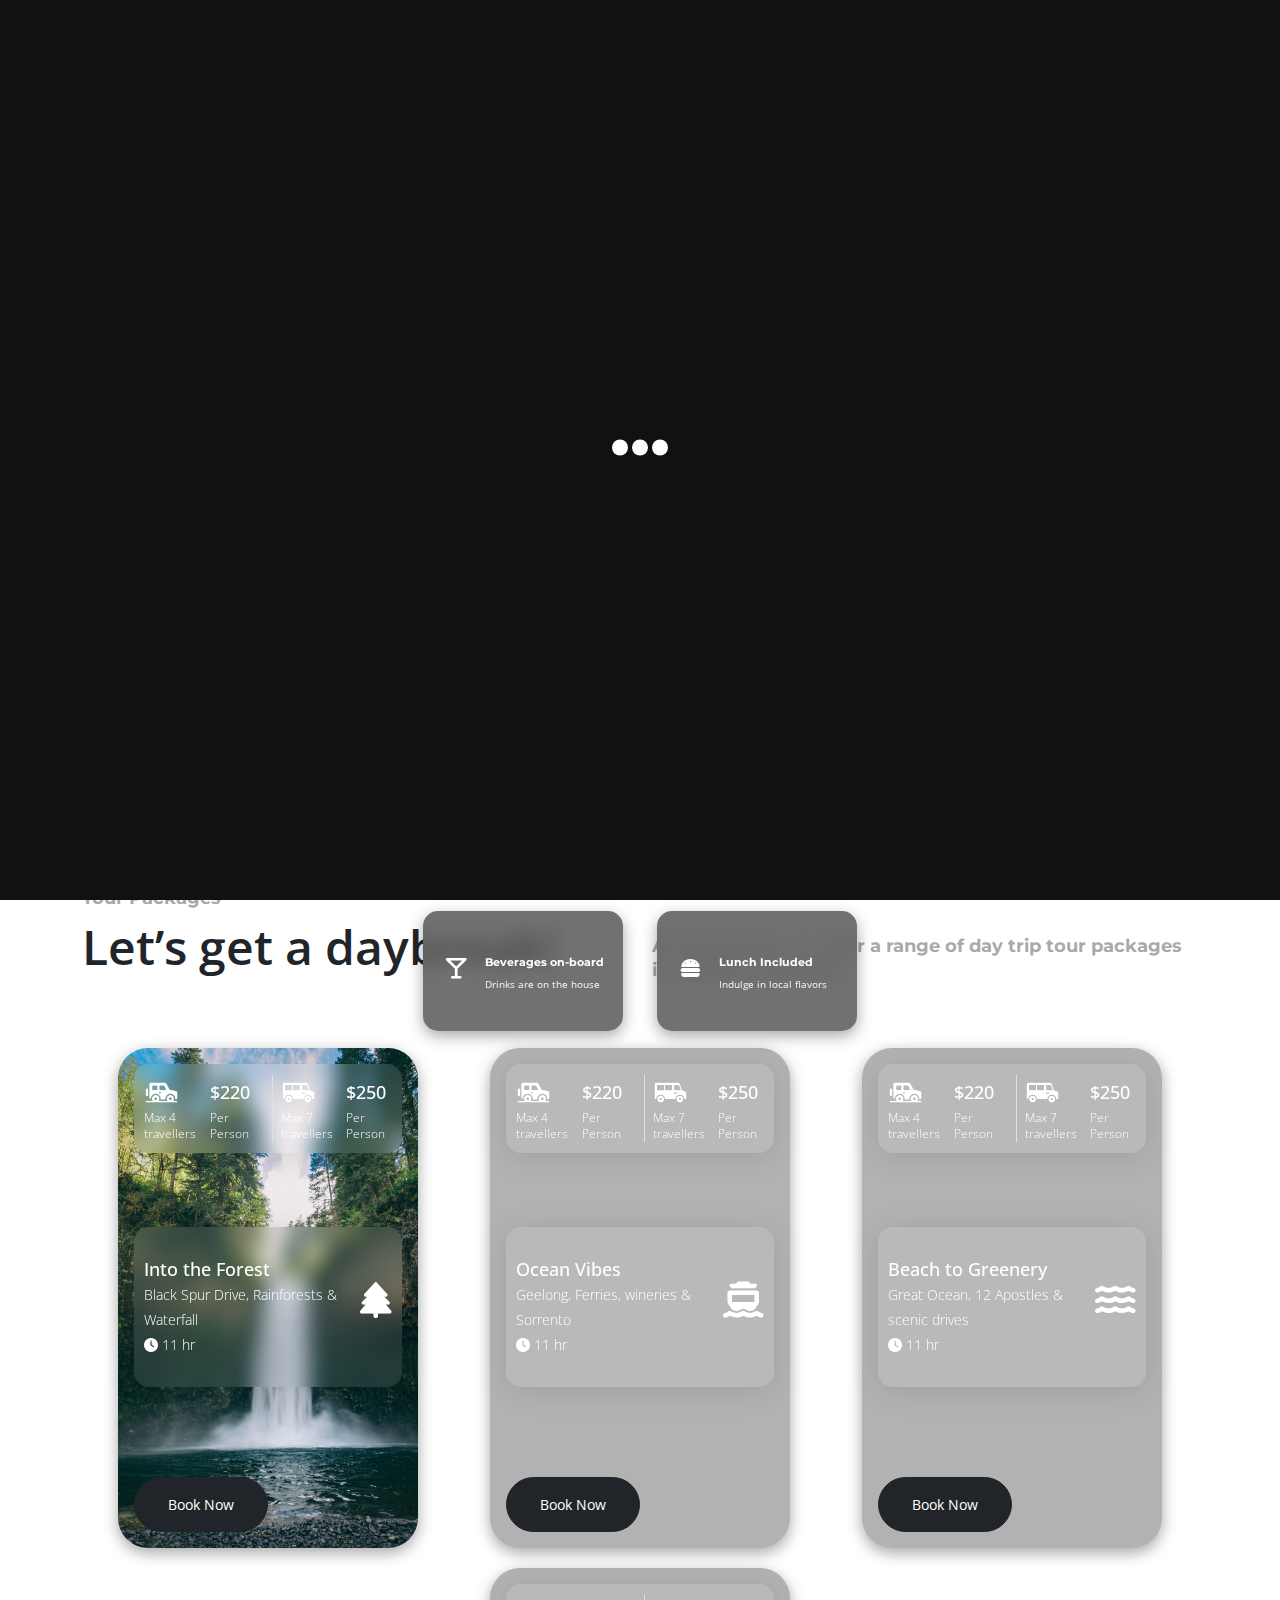
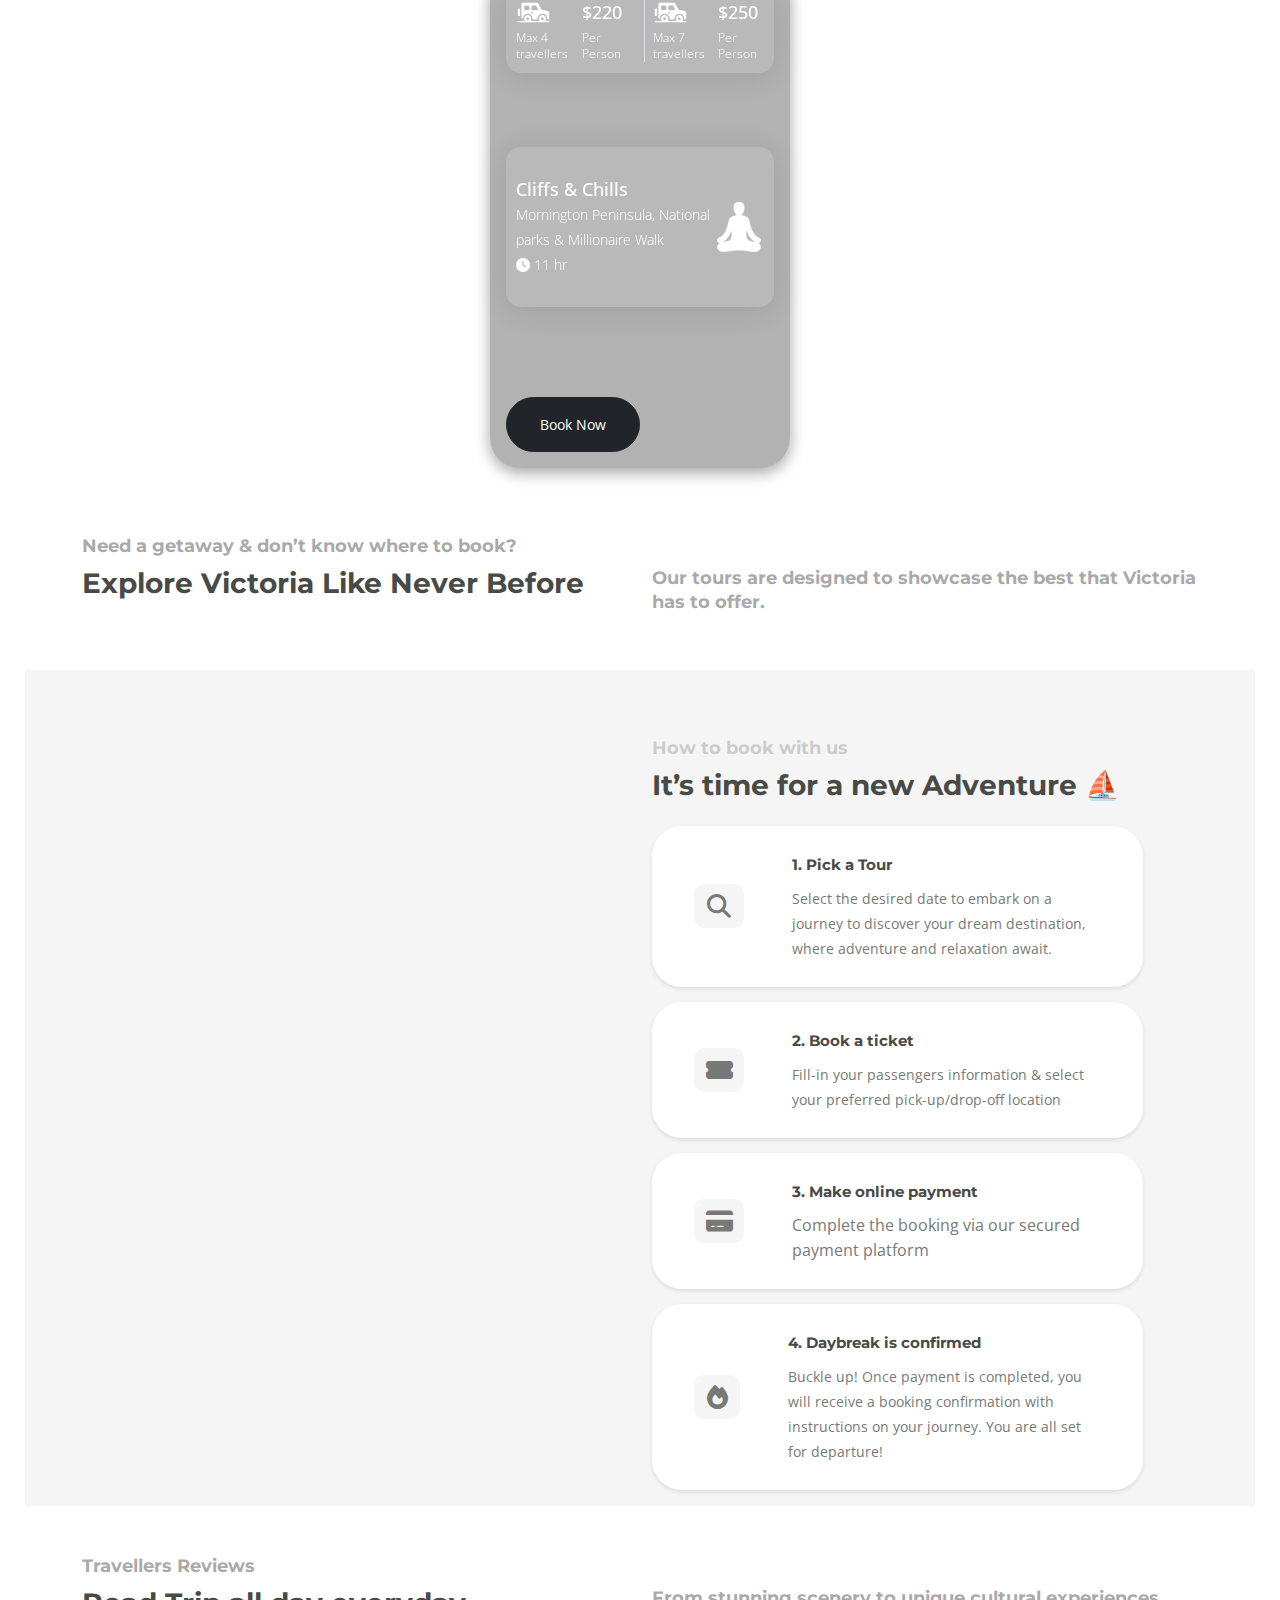
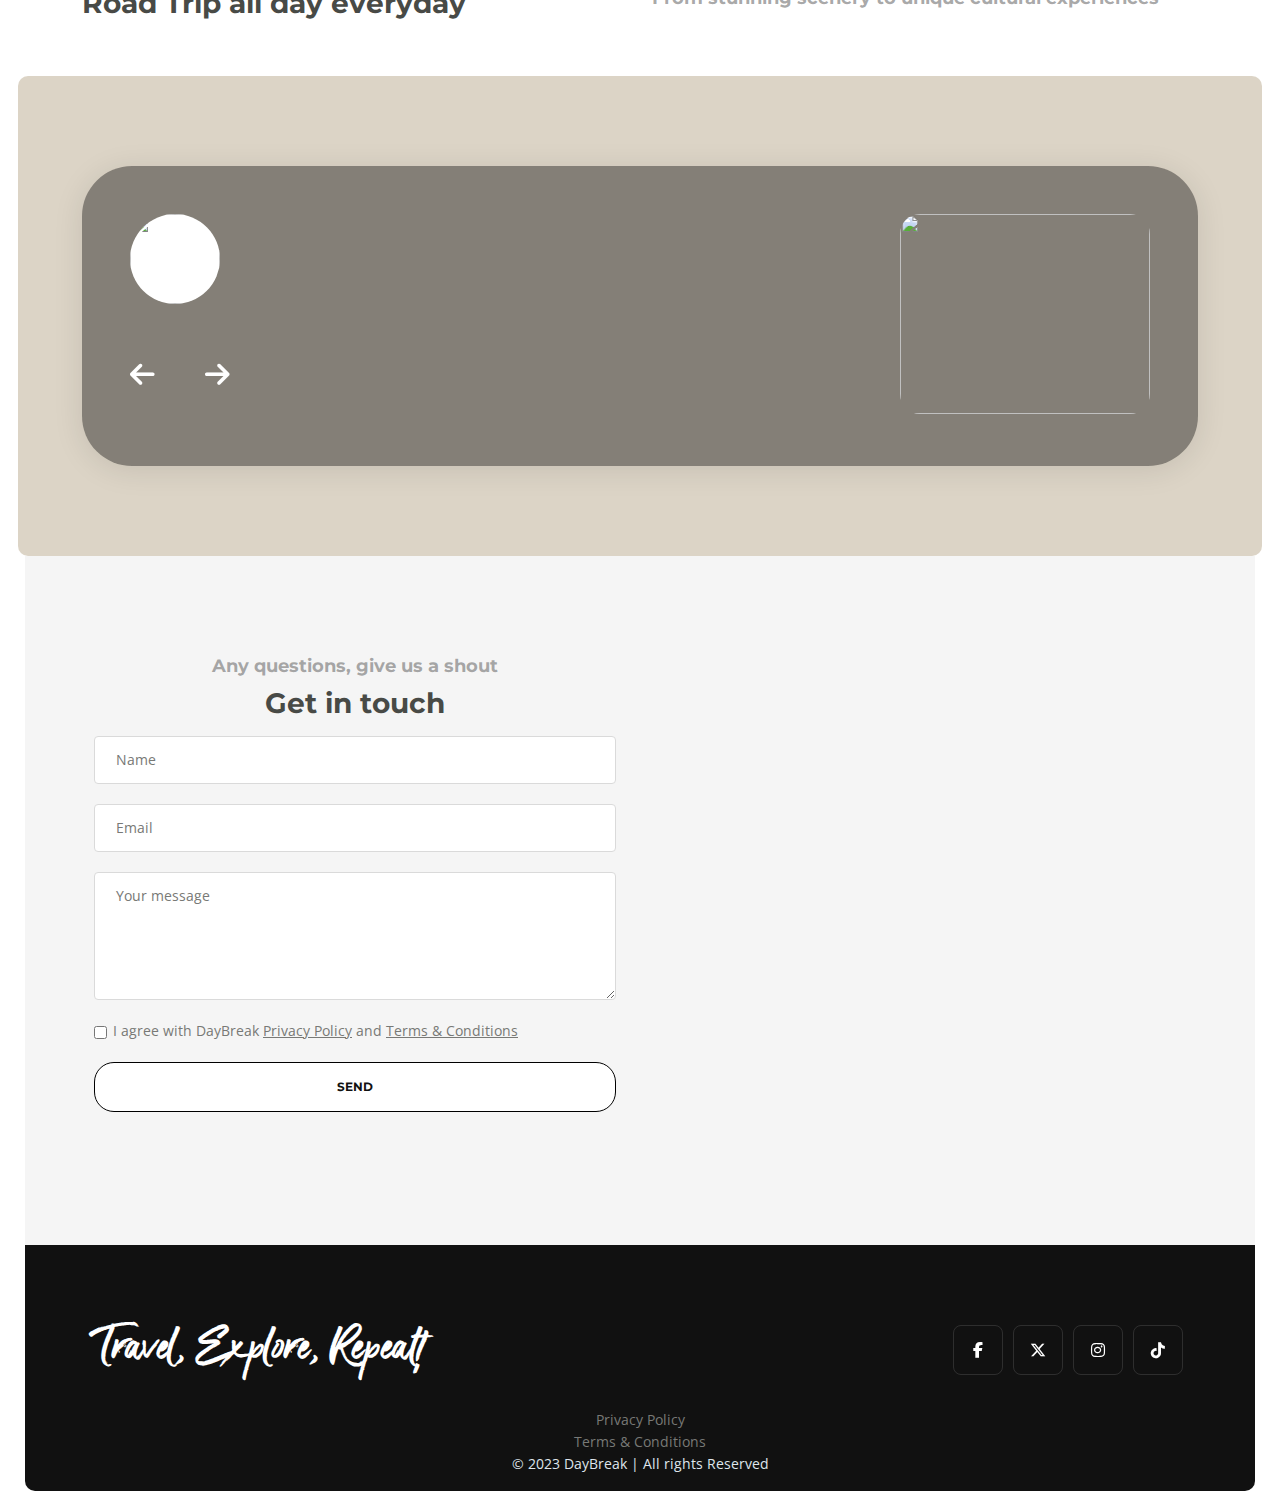
==== commit 6cfdb144: "tour package screen ref" ====
--- a/web/index.html
+++ b/web/index.html
@@ -229,7 +229,7 @@
          </div>
       </div>
       <div class="tour-package-list d-flex flex-wrap">
-         <div class="tour-package p-3 d-flex flex-column justify-content-between" onclick="onclickPackage('001')"
+         <div class="tour-package into-the-forest p-3 d-flex flex-column justify-content-between" onclick="onclickPackage('001')"
             role="button">
             <div class="tour-package-header d-flex justify-content-between align-items-center">
                <!-- First Section -->
--- a/web/css/styles.css
+++ b/web/css/styles.css
@@ -15,6 +15,20 @@
 }
 .white-box {
   display: none;
+  width: 200px;
+  height: 120px;
+  background-color: rgba(78, 78, 78, 0.8);
+  transition: transform 0.2s;
+  margin: 15px;
+  display: inline-flex;
+  border-radius: 10px;
+  align-items: center;
+  text-align: center;
+  padding: 5px;
+  border-radius: 15px;
+  backdrop-filter: blur(10px);
+  -webkit-backdrop-filter: blur(5px);
+  box-shadow: rgba(0, 0, 0, 0.35) 0px 5px 15px;
 }
 .accordion {
   width: 100% !important;
@@ -26,6 +40,8 @@
   width: 100%;
   margin: 0 auto; /* This centers the container itself if it has a fixed width */
 }
+
+
 @media (max-width: 768px) {
   .footer-text-container h4.user-friendly-paragraph {
     text-align: center !important;
@@ -35,22 +51,7 @@
 
 @media (max-height: 600px) {
   .white-box {
-    width: 160px;
-    height: 120px;
-    background-color: rgba(78, 78, 78, 0.8);
-    transition: transform 0.2s;
-    margin: 15px;
     margin-top: 18%;
-    /* Adjust as needed */
-    display: inline-flex;
-    border-radius: 10px;
-    align-items: center;
-    text-align: center;
-    padding: 5px;
-    border-radius: 15px;
-    backdrop-filter: blur(10px);
-    -webkit-backdrop-filter: blur(5px);
-    box-shadow: rgba(0, 0, 0, 0.35) 0px 5px 15px;
   }
 }
 
@@ -64,11 +65,58 @@
     margin-bottom: 3rem;
   }
   .white-box {
-    width: 160px;
-    height: 120px;
-    background-color: rgba(78, 78, 78, 0.8);
-    transition: transform 0.2s;
-    margin: 15px;
+    margin-top: -1%;
+  }
+}
+
+#pickup-dropoff-text {
+  white-space: nowrap;
+  overflow: hidden;
+  border-right: 2px solid #000;
+  animation: typing 1s steps(20, end), blink-caret 0.5s step-end infinite;
+}
+@keyframes typing {
+  from {
+    width: 0;
+  }
+  to {
+    width: 100%;
+  }
+}
+@keyframes blink-caret {
+  from,
+  to {
+    border-color: transparent;
+  }
+  50% {
+    border-color: #000;
+  }
+}
+
+@media (min-height: 600px) and (max-height: 675) {
+  .header .header-content {
+    padding-top: 5rem;
+    padding-bottom: 2.125rem;
+    text-align: center;
+  }
+  .header .text-container {
+    margin-bottom: 3rem;
+  }
+  .white-box {
+    margin-top: -1%;
+  }
+}
+
+@media (min-height: 676px) and (max-height: 699px) {
+  .header .header-content {
+    padding-top: 5rem;
+    padding-bottom: 2.125rem;
+    text-align: center;
+  }
+  .header .text-container {
+    margin-bottom: 3rem;
+  }
+  .white-box {
     margin-top: -1%;
     /* Adjust as needed */
     display: inline-flex;
@@ -79,228 +127,41 @@
     border-radius: 15px;
     backdrop-filter: blur(10px);
     -webkit-backdrop-filter: blur(5px);
-    box-shadow: rgba(0, 0, 0, 0.35) 0px 5px 15px;
-  }
-}
-#pickup-dropoff-text {
-  white-space: nowrap;
-  overflow: hidden;
-  border-right: 2px solid #000;
-  animation: typing 1s steps(20, end), blink-caret 0.5s step-end infinite;
-}
-@keyframes typing {
-  from {
-    width: 0;
-  }
-  to {
-    width: 100%;
-  }
-}
-@keyframes blink-caret {
-  from,
-  to {
-    border-color: transparent;
-  }
-  50% {
-    border-color: #000;
-  }
-}
-
-@media (min-height: 600px) and (max-height: 675) {
-  .header .header-content {
-    padding-top: 5rem;
-    padding-bottom: 2.125rem;
-    text-align: center;
-  }
-  .header .text-container {
-    margin-bottom: 3rem;
-  }
-  .white-box {
-    width: 160px;
-    height: 120px;
-    background-color: rgba(78, 78, 78, 0.8);
-    transition: transform 0.2s;
-    margin: 15px;
-    margin-top: -1%;
-    /* Adjust as needed */
-    display: inline-flex;
-    border-radius: 10px;
-    align-items: center;
-    text-align: center;
-    padding: 5px;
-    border-radius: 15px;
-    backdrop-filter: blur(10px);
-    -webkit-backdrop-filter: blur(5px);
-    box-shadow: rgba(0, 0, 0, 0.35) 0px 5px 15px;
-  }
-}
-
-@media (min-height: 676px) and (max-height: 699px) {
-  .header .header-content {
-    padding-top: 5rem;
-    padding-bottom: 2.125rem;
-    text-align: center;
-  }
-  .header .text-container {
-    margin-bottom: 3rem;
-  }
-  .white-box {
-    width: 160px;
-    height: 120px;
-    background-color: rgba(78, 78, 78, 0.8);
-    transition: transform 0.2s;
-    margin: 15px;
-    margin-top: -1%;
-    /* Adjust as needed */
-    display: inline-flex;
-    border-radius: 10px;
-    align-items: center;
-    text-align: center;
-    padding: 5px;
-    border-radius: 15px;
-    backdrop-filter: blur(10px);
-    -webkit-backdrop-filter: blur(5px);
-    box-shadow: rgba(0, 0, 0, 0.35) 0px 5px 15px;
   }
 }
 @media (min-height: 700px) and (max-height: 749px) {
   .white-box {
-    width: 160px;
-    height: 120px;
-    background-color: rgba(78, 78, 78, 0.8);
-    transition: transform 0.2s;
-    margin: 15px;
     margin-top: 1%;
-    /* Adjust as needed */
-    display: inline-flex;
-    border-radius: 10px;
-    align-items: center;
-    text-align: center;
-    padding: 5px;
-    border-radius: 15px;
-    backdrop-filter: blur(10px);
-    -webkit-backdrop-filter: blur(5px);
-    box-shadow: rgba(0, 0, 0, 0.35) 0px 5px 15px;
   }
 }
 @media (min-height: 750px) and (max-height: 799px) {
   .white-box {
-    width: 160px;
-    height: 120px;
-    background-color: rgba(78, 78, 78, 0.8);
-    transition: transform 0.2s;
-    margin: 15px;
     margin-top: 3%;
-    /* Adjust as needed */
-    display: inline-flex;
-    border-radius: 10px;
-    align-items: center;
-    text-align: center;
-    padding: 5px;
-    border-radius: 15px;
-    backdrop-filter: blur(10px);
-    -webkit-backdrop-filter: blur(5px);
-    box-shadow: rgba(0, 0, 0, 0.35) 0px 5px 15px;
   }
 }
 @media (min-height: 800px) and (max-height: 849px) {
   .white-box {
-    width: 160px;
-    height: 120px;
-    background-color: rgba(78, 78, 78, 0.8);
-    transition: transform 0.2s;
-    margin: 15px;
     margin-top: 6%;
-    /* Adjust as needed */
-    display: inline-flex;
-    border-radius: 10px;
-    align-items: center;
-    text-align: center;
-    padding: 5px;
-    border-radius: 15px;
-    backdrop-filter: blur(10px);
-    -webkit-backdrop-filter: blur(5px);
-    box-shadow: rgba(0, 0, 0, 0.35) 0px 5px 15px;
   }
 }
 @media (min-height: 850px) and (max-height: 899px) {
   .white-box {
-    width: 160px;
-    height: 120px;
-    background-color: rgba(78, 78, 78, 0.8);
-    transition: transform 0.2s;
-    margin: 15px;
     margin-top: 9%;
-    /* Adjust as needed */
-    display: inline-flex;
-    border-radius: 10px;
-    align-items: center;
-    text-align: center;
-    padding: 5px;
-    border-radius: 15px;
-    backdrop-filter: blur(10px);
-    -webkit-backdrop-filter: blur(5px);
-    box-shadow: rgba(0, 0, 0, 0.35) 0px 5px 15px;
   }
 }
 @media (min-height: 900px) and (max-height: 949px) {
   .white-box {
-    width: 160px;
-    height: 120px;
-    background-color: rgba(78, 78, 78, 0.8);
-    transition: transform 0.2s;
-    margin: 15px;
     margin-top: 12%;
-    /* Adjust as needed */
-    display: inline-flex;
-    border-radius: 10px;
-    align-items: center;
-    text-align: center;
-    padding: 5px;
-    border-radius: 15px;
-    backdrop-filter: blur(10px);
-    -webkit-backdrop-filter: blur(5px);
-    box-shadow: rgba(0, 0, 0, 0.35) 0px 5px 15px;
   }
 }
 @media (min-height: 950px) and (max-height: 999px) {
   .white-box {
-    width: 160px;
-    height: 120px;
-    background-color: rgba(78, 78, 78, 0.8);
-    transition: transform 0.2s;
-    margin: 15px;
     margin-top: 15%;
-    /* Adjust as needed */
-    display: inline-flex;
-    border-radius: 10px;
-    align-items: center;
-    text-align: center;
-    padding: 5px;
-    border-radius: 15px;
-    backdrop-filter: blur(10px);
-    -webkit-backdrop-filter: blur(5px);
-    box-shadow: rgba(0, 0, 0, 0.35) 0px 5px 15px;
   }
 }
 @media (min-height: 1000px) {
   .white-box {
-    width: 160px;
-    height: 120px;
-    background-color: rgba(78, 78, 78, 0.8);
-    transition: transform 0.2s;
-    margin: 15px;
     margin-top: 18%;
-    /* Adjust as needed */
-    display: inline-flex;
-    border-radius: 10px;
-    align-items: center;
-    text-align: center;
-    padding: 5px;
-    border-radius: 15px;
-    backdrop-filter: blur(10px);
-    -webkit-backdrop-filter: blur(5px);
-    box-shadow: rgba(0, 0, 0, 0.35) 0px 5px 15px;
   }
 }
 
@@ -322,22 +183,21 @@
     padding: 0;
   }
   .white-box {
-    width: 110px;
+    width: 150px;
     height: 70px;
     margin: 5px;
     padding: 3px;
   }
-  .white-box h3,
-  .white-box p {
-    font-size: 0.45rem !important;
-  }
+
   .white-box p {
     line-height: 10px !important;
+    font-size: 0.5rem !important;
   }
 
   .white-box h3 {
     margin-bottom: 3px !important; /* Adjust the value as needed */
     line-height: 10px !important;
+    font-size: 0.6rem !important;
   }
   .white-box i {
     font-size: 0.8rem !important;
@@ -380,6 +240,7 @@
     margin-left: 45px;
   }
 }
+
 body,
 p {
   color: #787976;
@@ -588,8 +449,7 @@
   margin-top: 10px;
   /* Center text horizontally */
 }
-/* Define a CSS class to style the white boxes */
-/* Define a CSS class to style the white boxes */
+
 .white-box i {
   font-size: 1.3em;
   /* Adjust font size for heading */
@@ -629,10 +489,7 @@
   font-size: 12px;
   font-weight: bold;
 }
-.white-box p {
-  color: #f5f5f5;
-  line-height: 20px;
-}
+
 .custom-col-wider {
   width: 30%;
   /* Adjust the width as needed */
@@ -643,17 +500,21 @@
 }
 .white-box p {
   margin: 0;
-  /* Remove any margin */
+  color: #f5f5f5;
   padding: 0;
-  /* Add padding as needed to control the spacing */
   text-align: start;
-}
+  font-size: 0.6rem;
+  font-style: normal;
+  line-height: 18px;
+}
+
 .white-box h3 {
   margin: 0;
-  /* Remove any margin */
   padding: 0;
-  /* Add padding as needed to control the spacing */
   text-align: start;
+  font-size: 0.7rem;
+  font-weight: bold;
+  color: #ffff;
 }
 .white-box:hover {
   transform: scale(1.2);
@@ -663,17 +524,8 @@
   transform: scale(1.1);
   /* (150% zoom - Note: if the zoom is too large, it will go outside of the viewport) */
 }
-.white-box h3 {
-  font-size: 0.6rem;
-  font-weight: bold;
-  color: #ffff;
-}
-.white-box p {
-  font-size: 0.6rem;
-  width: 80%;
-  font-style: normal;
-  line-height: 18px;
-}
+
+
 .white-box-about-activity {
   width: 90%;
   height: min-content;
@@ -784,15 +636,14 @@
   margin-bottom: auto;
 }
 
-
-.howToBook{
-    width: 65%;
-}
-
-@media screen and (max-width: 980px){
-    .howToBook{
-        width: 100%;
-    }
+.howToBook {
+  width: 65%;
+}
+
+@media screen and (max-width: 980px) {
+  .howToBook {
+    width: 100%;
+  }
 }
 .accordion-body {
   display: grid;
@@ -1559,13 +1410,6 @@
     height: min-content;
   }
 
-  .header-box-wrapper {
-    justify-content: center;
-    align-items: center;
-    width: 75%;
-    margin: 0 auto; /* This centers the container itself if it has a fixed width */
-  }
-
   /* .white-box {
          margin-top: 2rem;
          margin-bottom: 1rem;
@@ -1576,13 +1420,6 @@
   .header {
     height: min-content;
   }
-  .header-box-wrapper {
-    justify-content: center;
-    align-items: center;
-    width: 75%;
-    margin: 0 auto; /* This centers the container itself if it has a fixed width */
-  }
-
   .accordion .area-1 {
     border-radius: 10px;
   }
@@ -1751,14 +1588,14 @@
   background: center/cover;
 }
 
-.horizontal-line{
+.horizontal-line {
   margin-left: 15px;
   flex: 1;
   height: 2px;
   background-color: #000000;
 }
 
-.area-plus-wrapper{
+.area-plus-wrapper {
     border-top-right-radius: 20px;
     border-bottom-right-radius: 20px;
   backdrop-filter: blur(40px);
@@ -2512,7 +2349,7 @@
   /* Details 1 */
   .accordion {
     border-radius: 20px;
-    height: 90vh;
+    height: 93vh;
     background-color: rgba(255, 255, 255, 0.09);
   }
 
@@ -2530,8 +2367,7 @@
     width: 34.7%;
     top: 5px;
     z-index: 3;
-    left: 65%;
-    height: 90vh;
+    left: 64.9%;
   }
 
   .accordion .area-1 {
@@ -3220,6 +3056,6 @@
   filter: invert(0); /* Invert back to original colors */
 }
 
-.inside-fcontainer{
-transition: 0.5s !important;
-}+.inside-fcontainer {
+  transition: 0.5s !important;
+}
--- a/web/css/tours-packages.css
+++ b/web/css/tours-packages.css
@@ -1,3 +1,4 @@
+
 .tour-package {
   background: url(../images/tour1.jpg) no-repeat center center;
   background-size: cover;
@@ -9,6 +10,11 @@
   background-blend-mode: darken;
   transition: transform 0.5s;
   box-shadow: rgba(0, 0, 0, 0.35) 0px 5px 15px;
+}
+
+.tour-package.into-the-forest{
+    background: url(../images/into_the_forest/into-the-forest.webp);
+   background-size: cover;
 }
 
 h5 {
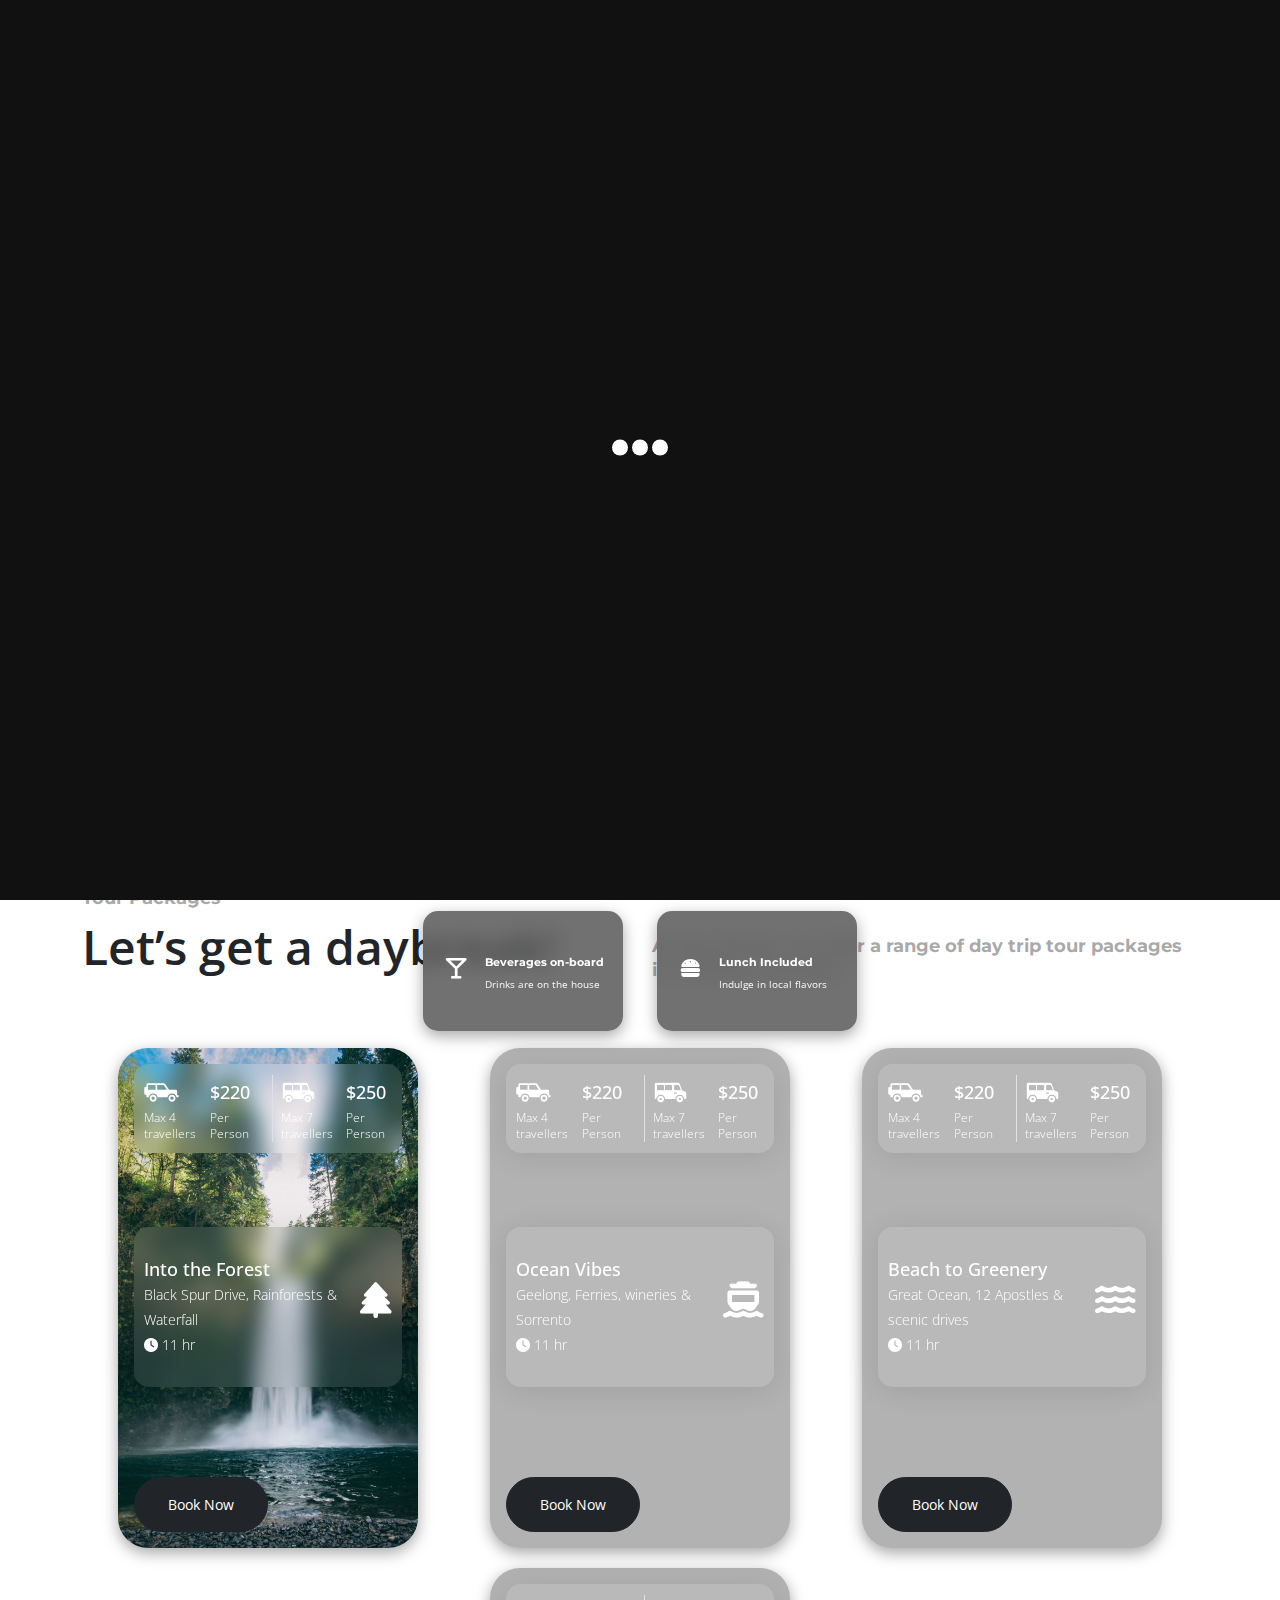
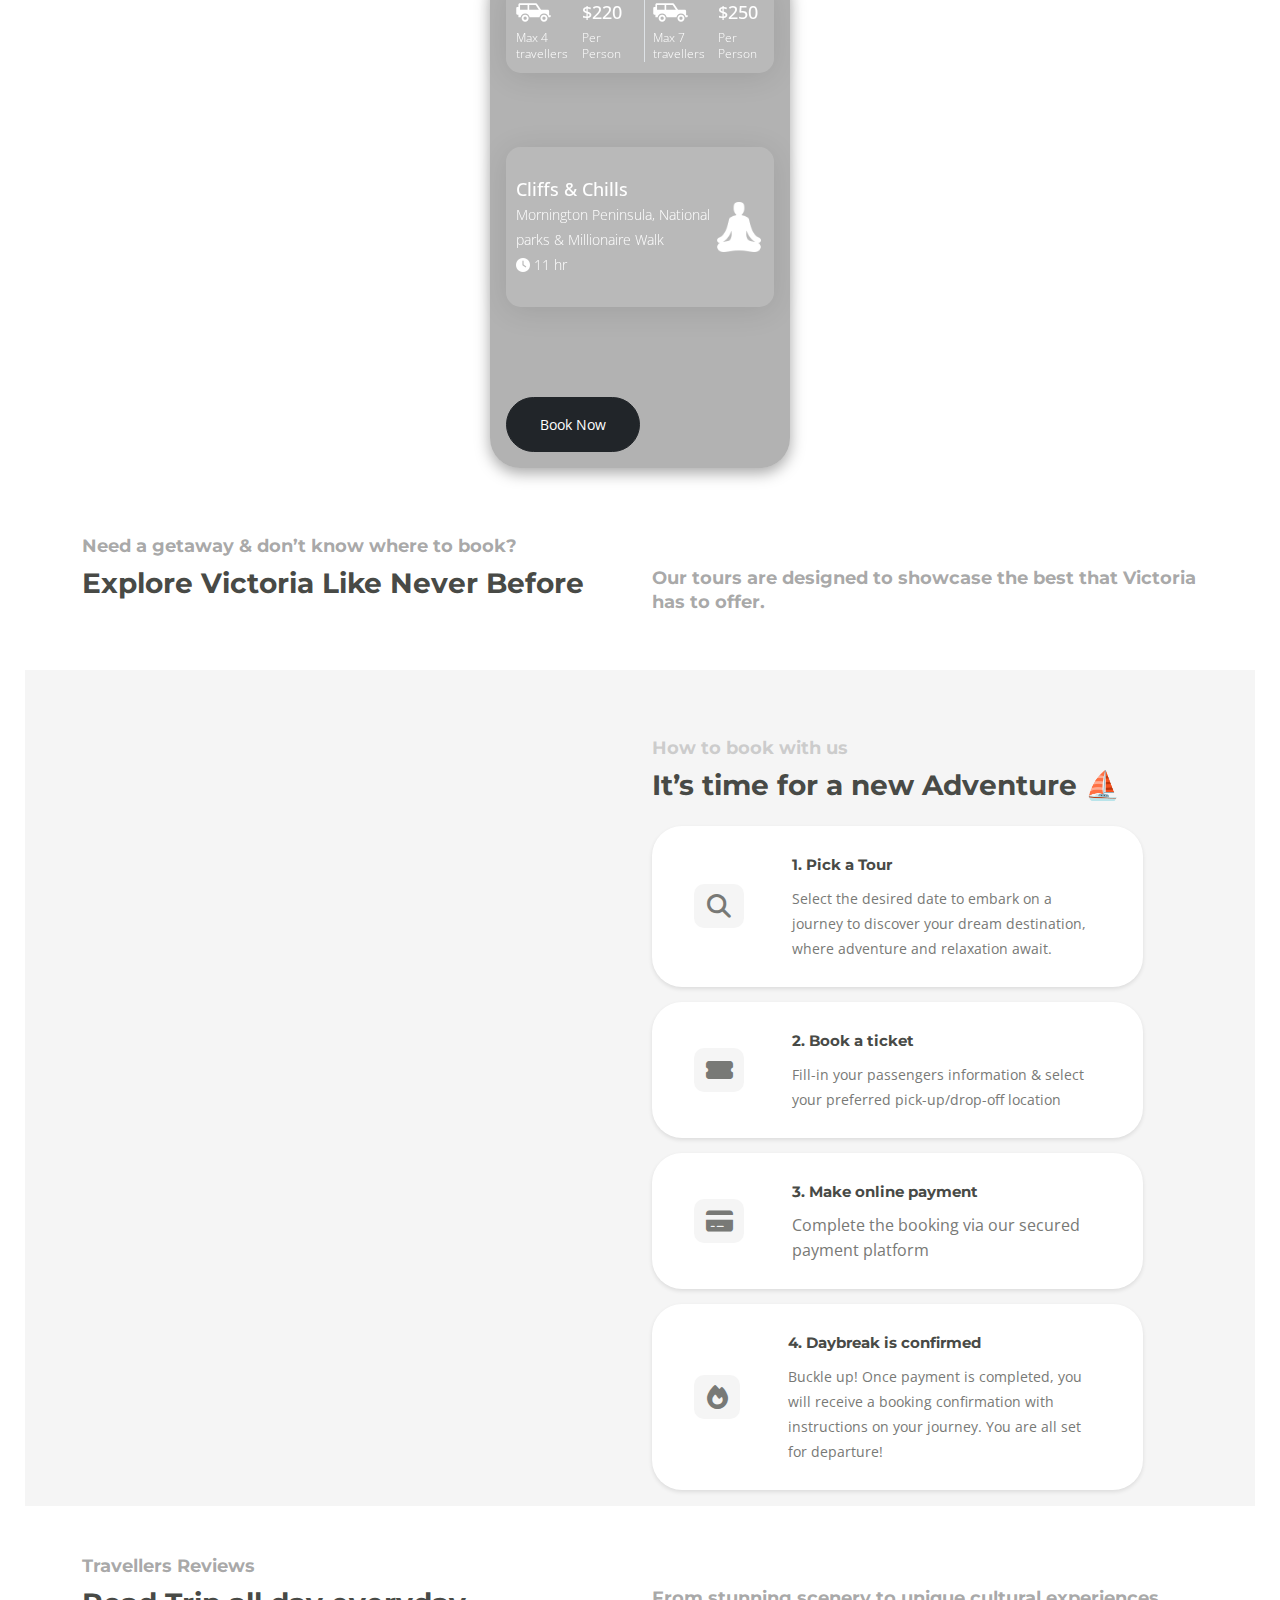
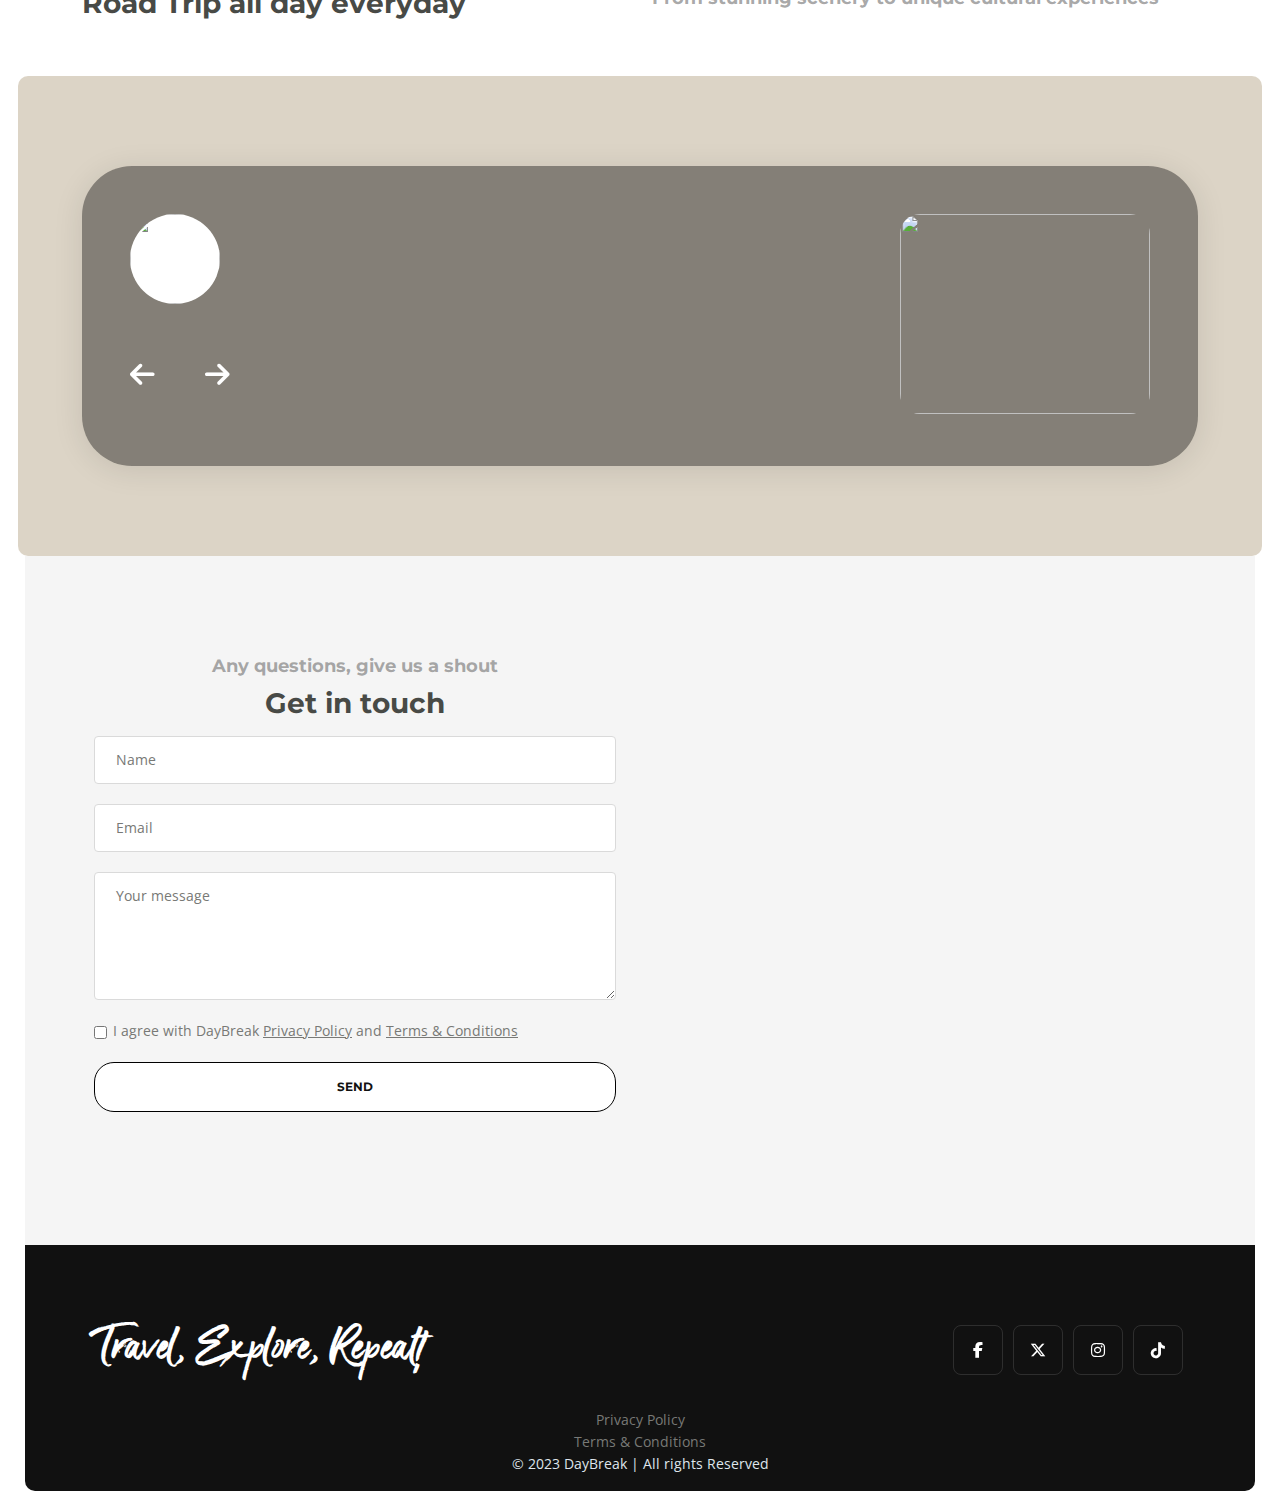
==== commit 13d0a863: "updated suv icon" ====
--- a/web/index.html
+++ b/web/index.html
@@ -241,7 +241,7 @@
                         <div id="iconContainer" class="d-flex align-items-center justify-content-end"
                            style="width: 35px; height: 35px;">
 
-                           <img class="tourIcon" id="iconImage" src="images/suv.png" alt="Icon"
+                           <img class="tourIcon" id="iconImage" src="images/suv.svg" alt="Icon"
                               style="width: 100%; height: 100%; float: right; margin: auto;">
                         </div>
                         <div class="text-small fw-light text-start  lh-1"> Max 4 travellers</div>
@@ -305,7 +305,7 @@
                         <div id="iconContainer" class="d-flex align-items-center justify-content-end"
                            style="width: 35px; height: 35px;">
 
-                           <img class="tourIcon" id="iconImage" src="images/suv.png" alt="Icon"
+                           <img class="tourIcon" id="iconImage" src="images/suv.svg" alt="Icon"
                               style="width: 100%; height: 100%; float: right; margin: auto;">
                         </div>
                         <div class="text-small fw-light text-start lh-1"> Max 4 travellers</div>
@@ -368,7 +368,7 @@
                         <div id="iconContainer" class="d-flex align-items-center justify-content-end"
                            style="width: 35px; height: 35px;">
 
-                           <img class="tourIcon" id="iconImage" src="images/suv.png" alt="Icon"
+                           <img class="tourIcon" id="iconImage" src="images/suv.svg" alt="Icon"
                               style="width: 100%; height: 100%; float: right; margin: auto;">
                         </div>
                         <div class="text-small fw-light text-start lh-1"> Max 4 travellers</div>
@@ -431,7 +431,7 @@
                         <div id="iconContainer" class="d-flex align-items-center justify-content-end"
                            style="width: 35px; height: 35px;">
 
-                           <img class="tourIcon" id="iconImage" src="images/suv.png" alt="Icon"
+                           <img class="tourIcon" id="iconImage" src="images/suv.svg" alt="Icon"
                               style="width: 100%; height: 100%; float: right; margin: auto;">
                         </div>
                         <div class="text-small fw-light text-start lh-1"> Max 4 travellers</div>
@@ -449,7 +449,7 @@
                         <div id="iconContainer" class="d-flex align-items-center justify-content-end"
                            style="width: 35px; height: 35px;">
 
-                           <img class="tourIcon" id="iconImage" src="images/suv.png" alt="Icon"
+                           <img class="tourIcon" id="iconImage" src="images/suv.svg" alt="Icon"
                               style="width: 100%; height: 100%; float: right; margin: auto;">
                         </div>
                         <div class="text-small fw-light text-start lh-1"> Max 7 travellers</div>
--- a/web/css/styles.css
+++ b/web/css/styles.css
@@ -40,7 +40,6 @@
   width: 100%;
   margin: 0 auto; /* This centers the container itself if it has a fixed width */
 }
-
 
 @media (max-width: 768px) {
   .footer-text-container h4.user-friendly-paragraph {
@@ -525,7 +524,6 @@
   /* (150% zoom - Note: if the zoom is too large, it will go outside of the viewport) */
 }
 
-
 .white-box-about-activity {
   width: 90%;
   height: min-content;
@@ -643,6 +641,8 @@
 @media screen and (max-width: 980px) {
   .howToBook {
     width: 100%;
+    padding: 5px;
+    padding-right: 5px;
   }
 }
 .accordion-body {
@@ -1596,8 +1596,8 @@
 }
 
 .area-plus-wrapper {
-    border-top-right-radius: 20px;
-    border-bottom-right-radius: 20px;
+  border-top-right-radius: 20px;
+  border-bottom-right-radius: 20px;
   backdrop-filter: blur(40px);
   -webkit-backdrop-filter: blur(20px);
   height: 100%;
@@ -2109,6 +2109,26 @@
     font-size: 14px;
     line-height: 1.4;
     display: none !important;
+  }
+
+  .horizontal-line {
+    display: none !important;
+  }
+
+  .tour_title {
+    font-size: 24px;
+  }
+
+  .area-plus-wrapper,
+  .area-plus {
+    border-radius: 0px;
+    border-bottom-left-radius: 30px;
+    border-bottom-right-radius: 30px;
+  }
+  .accordion .accordion-container {
+    margin: 0px;
+    padding-left: 10px;
+    padding-right: 10px;
   }
 }
 @media (min-width: 768px) {
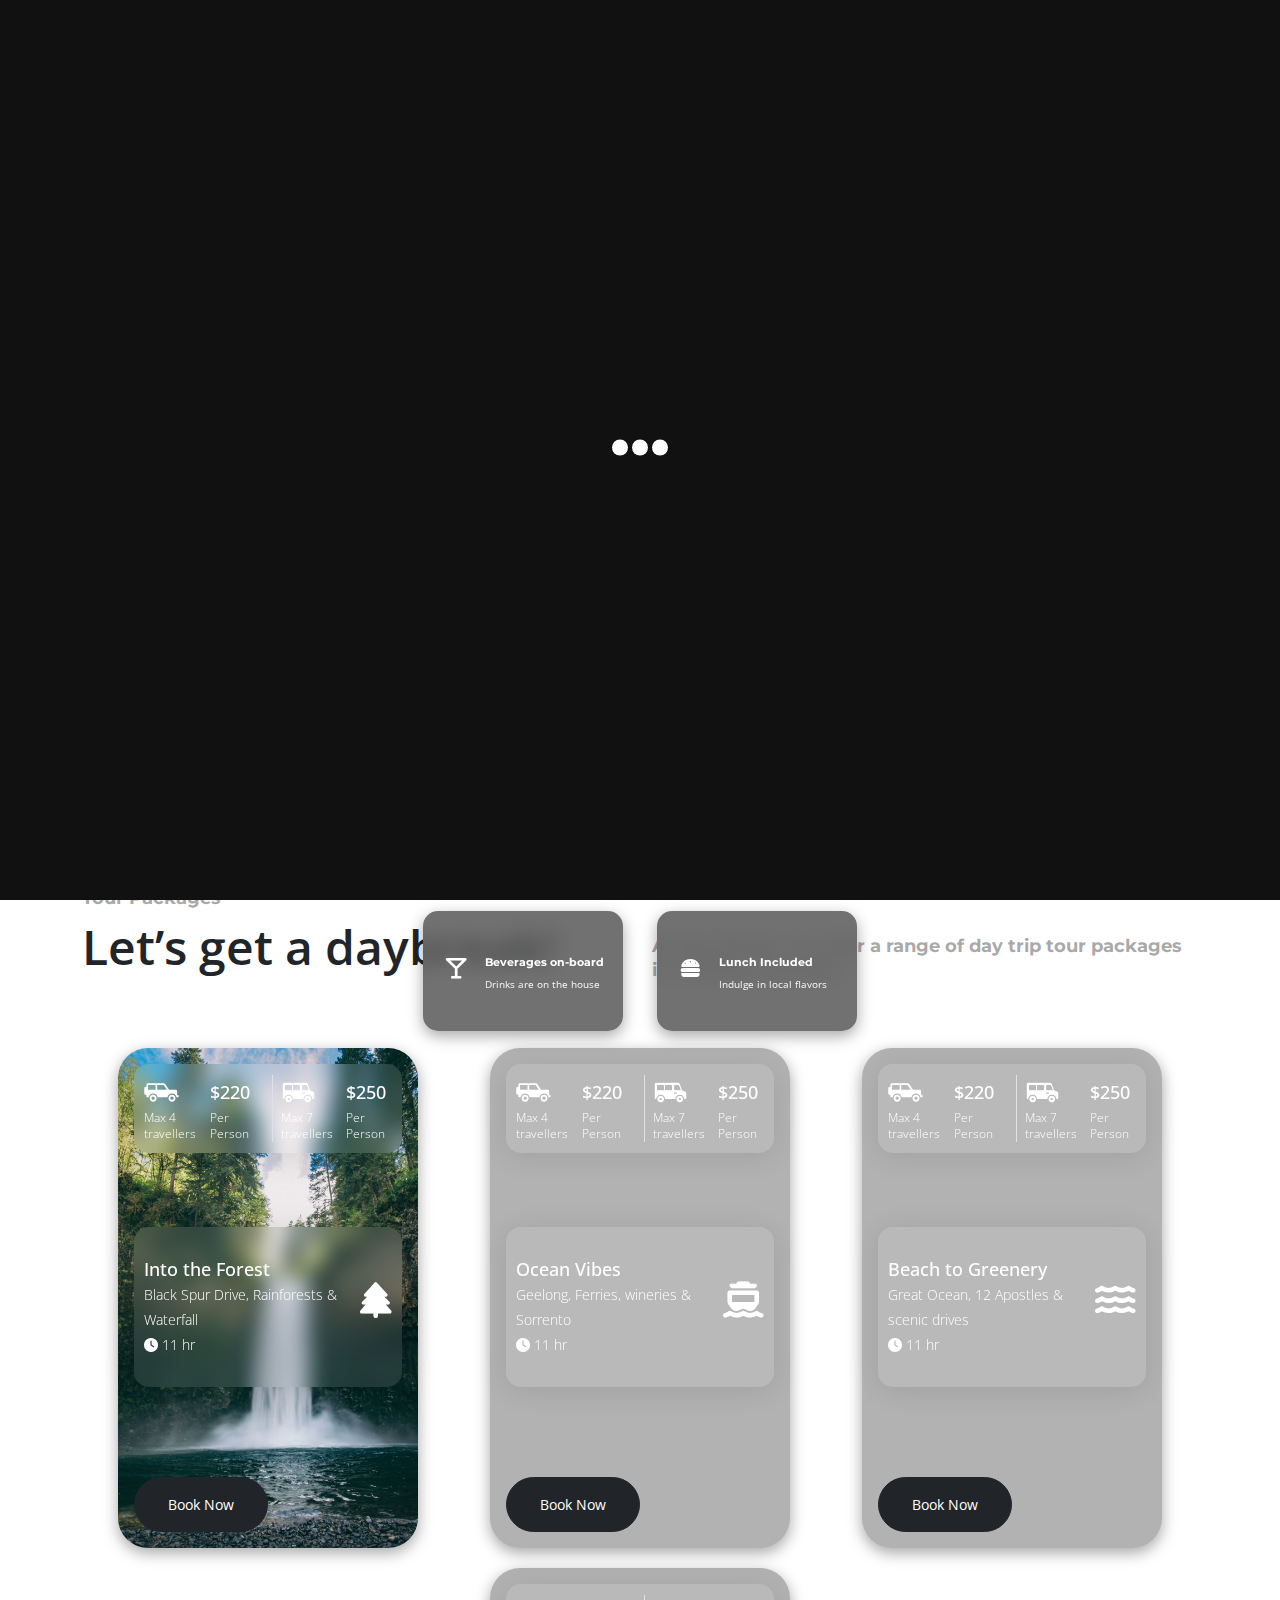
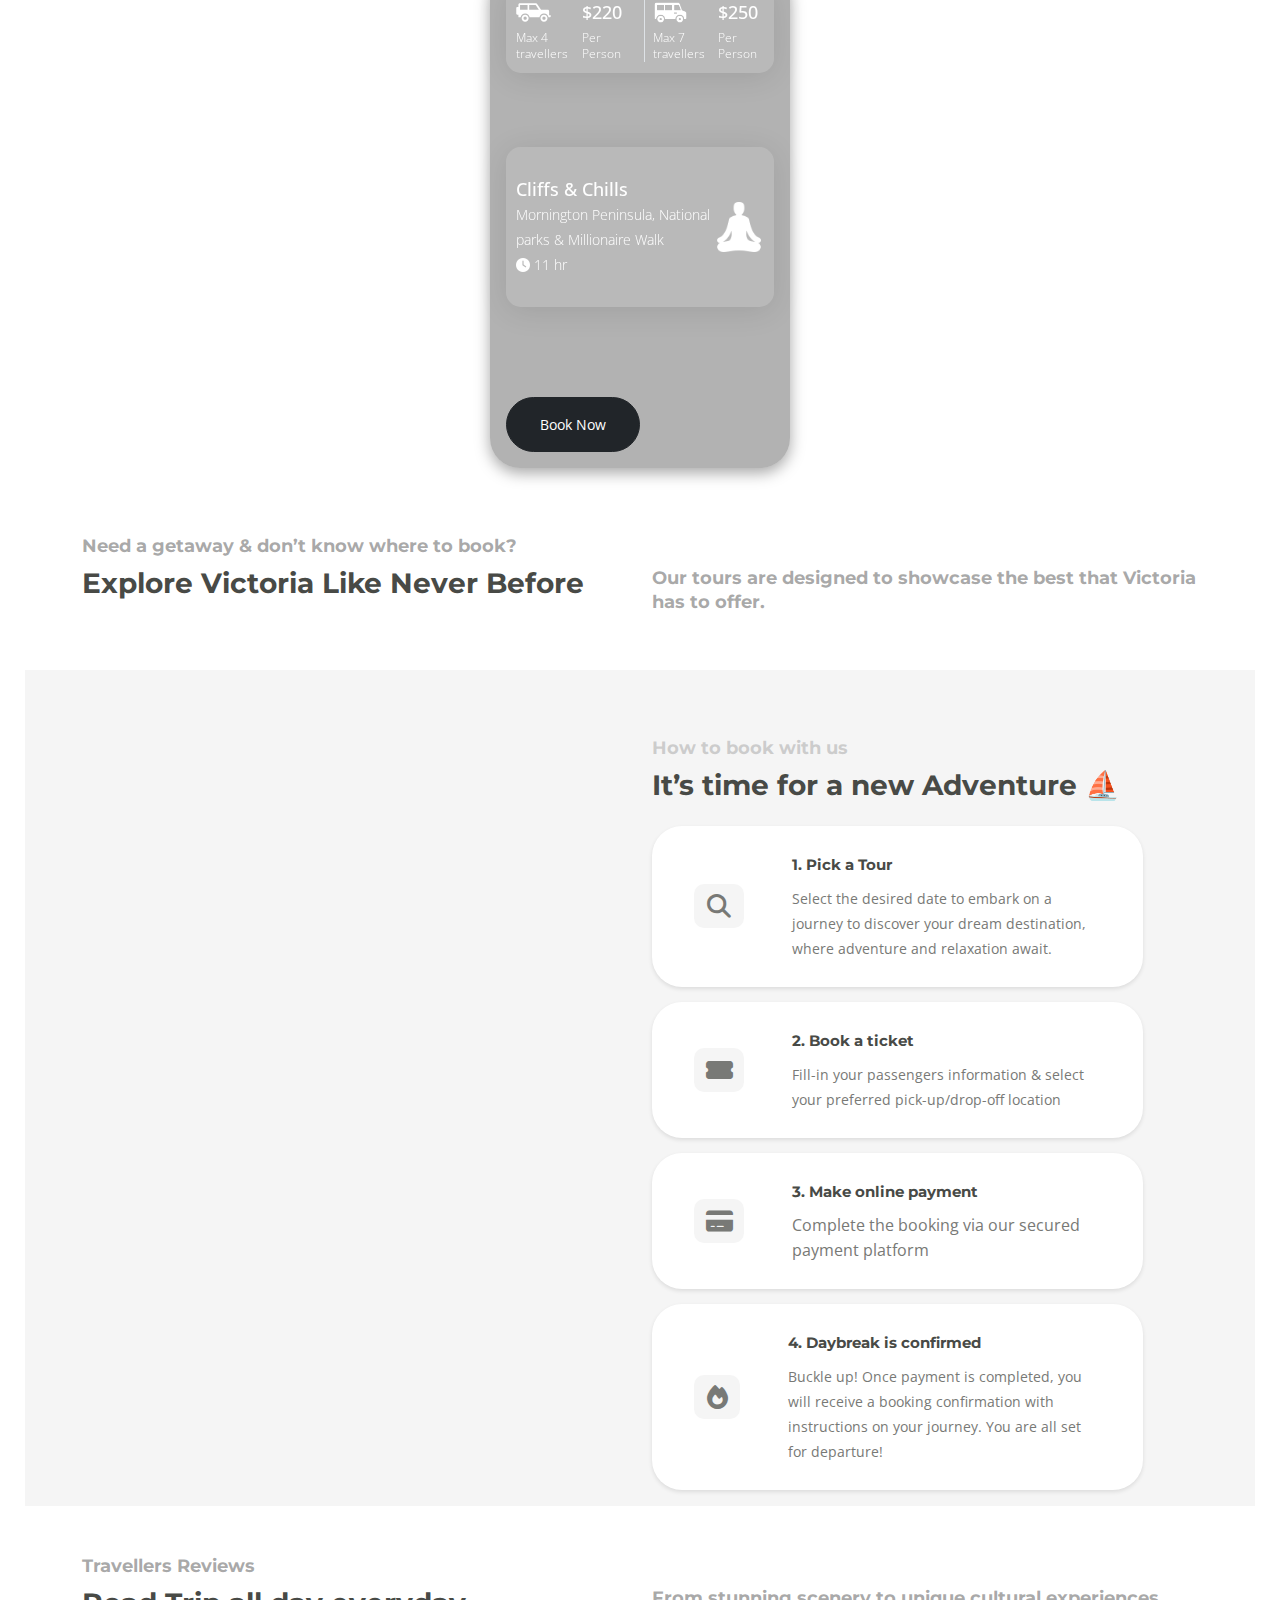
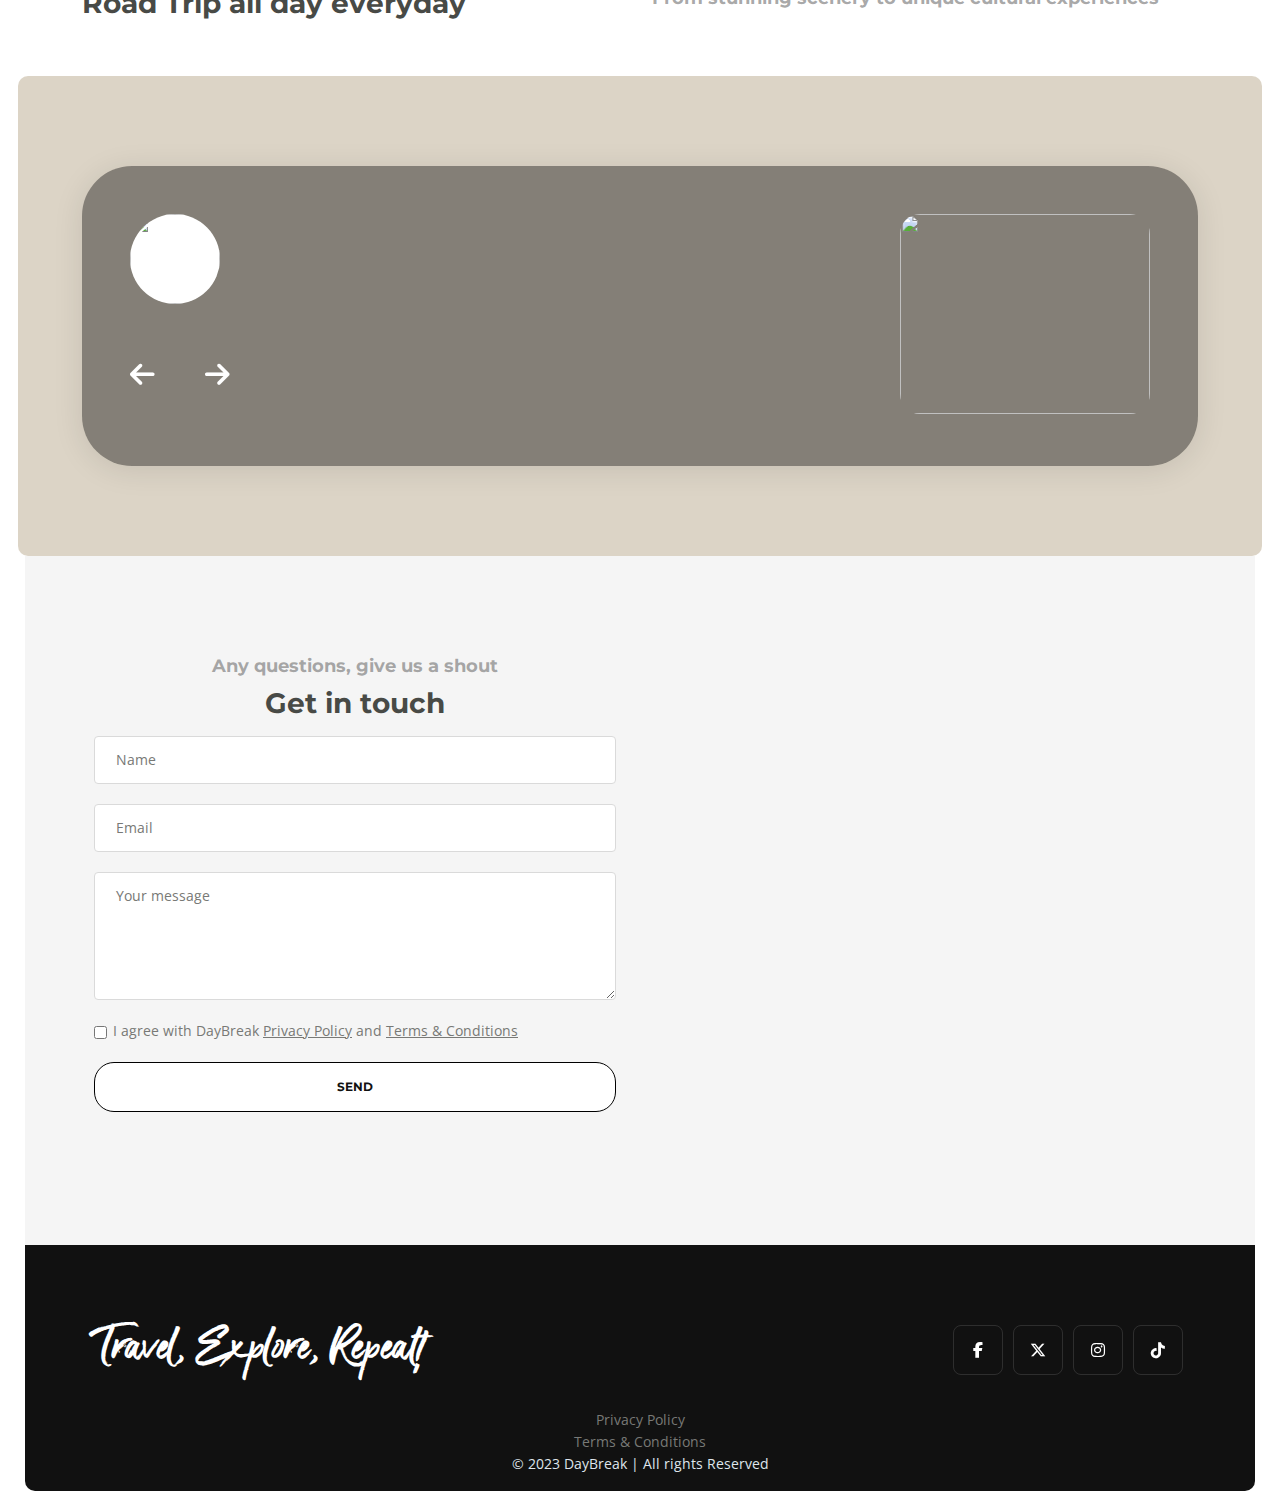
==== commit 3bb73f56: "User data collection full funtion" ====
--- a/web/index.html
+++ b/web/index.html
@@ -351,7 +351,7 @@
                </div>
             </div>
             <div>
-               <a id="bookPackageTwo" value="002" onclick=showAlert()
+               <a id="bookPackageTwo" value="002" href="tour.html"
                   class="btn btn-lg btn-dark text-regular w-50 rounded-pill mt-3 px-3 py-3">
                   Book Now
                </a>
@@ -414,7 +414,7 @@
                </div>
             </div>
             <div>
-               <a id="bookPackageThree" value="003" onclick=showAlert()
+               <a id="bookPackageThree" value="003" href="tour.html"
                   class="btn btn-lg btn-dark text-regular w-50 rounded-pill mt-3 px-3 py-3">
                   Book Now
                </a>
@@ -449,7 +449,7 @@
                         <div id="iconContainer" class="d-flex align-items-center justify-content-end"
                            style="width: 35px; height: 35px;">
 
-                           <img class="tourIcon" id="iconImage" src="images/suv.svg" alt="Icon"
+                           <img class="tourIcon" id="iconImage" src="images/van.png" alt="Icon"
                               style="width: 100%; height: 100%; float: right; margin: auto;">
                         </div>
                         <div class="text-small fw-light text-start lh-1"> Max 7 travellers</div>
@@ -479,7 +479,7 @@
                </div>
             </div>
             <div>
-               <a id="bookPackageFour" value="004" onclick=showAlert()
+               <a id="bookPackageFour" value="004" href="tour.html"
                   class="btn btn-lg btn-dark text-regular w-50 rounded-pill mt-3 px-3 py-3">
                   Book Now
                </a>
@@ -805,6 +805,20 @@
          var buttonValue = this.getAttribute('value');
          localStorage.setItem('packageId', buttonValue);
       });
+      document.getElementById('bookPackageTwo').addEventListener('click', function () {
+         var buttonValue = this.getAttribute('value');
+         localStorage.setItem('packageId', buttonValue);
+      });
+      document.getElementById('bookPackageThree').addEventListener('click', function () {
+         var buttonValue = this.getAttribute('value');
+         localStorage.setItem('packageId', buttonValue);
+      });
+      document.getElementById('bookPackageFour').addEventListener('click', function () {
+         var buttonValue = this.getAttribute('value');
+         localStorage.setItem('packageId', buttonValue);
+      });
+
+      
    </script>
    <script src="js/jquery.min.js"></script> <!-- jQuery for Bootstrap's JavaScript plugins -->
    <script src="js/popper.min.js"></script> <!-- Popper tooltip library for Bootstrap -->
--- a/web/css/styles.css
+++ b/web/css/styles.css
@@ -1585,7 +1585,8 @@
 }
 
 .area-plus {
-  background: center/cover;
+  background: url("../images/header-background.jpg")  no-repeat;
+  background-size: cover;
 }
 
 .horizontal-line {
@@ -1598,9 +1599,11 @@
 .area-plus-wrapper {
   border-top-right-radius: 20px;
   border-bottom-right-radius: 20px;
-  backdrop-filter: blur(40px);
-  -webkit-backdrop-filter: blur(20px);
+  backdrop-filter: blur(10px);
+  -webkit-backdrop-filter: blur(10px);
   height: 100%;
+  background-color: #00000080;
+  background-blend-mode: darken;
 }
 .circle-buttons {
   position: fixed;
@@ -1690,21 +1693,16 @@
   margin-top: 20px;
   margin-left: 20px;
   left: 20px;
-  /* Adjust the distance from the right as needed */
   width: auto;
-  /* Adjust the width as needed */
   display: flex;
   align-items: center;
-  /* Vertically align items */
 }
 .circle-button:not(:last-child) {
   margin-right: 10px;
-  /* Add spacing between buttons */
 }
 .icon {
   margin-bottom: auto;
   line-height: 40px;
-  /* This should center the icon vertically */
 }
 .circle-button:hover {
   background-color: #111;
@@ -2405,15 +2403,12 @@
     border-top-right-radius: 20px;
     border-bottom-right-radius: 20px;
     background-color: rgba(255, 255, 255, 0.09);
-
     float: right;
   }
   .area-plus {
     height: 100%;
     border-top-right-radius: 20px;
     border-bottom-right-radius: 20px;
-    backdrop-filter: blur(40px) !important;
-    -webkit-backdrop-filter: blur(40px) !important;
   }
   .accordion-container {
     max-width: 88%;
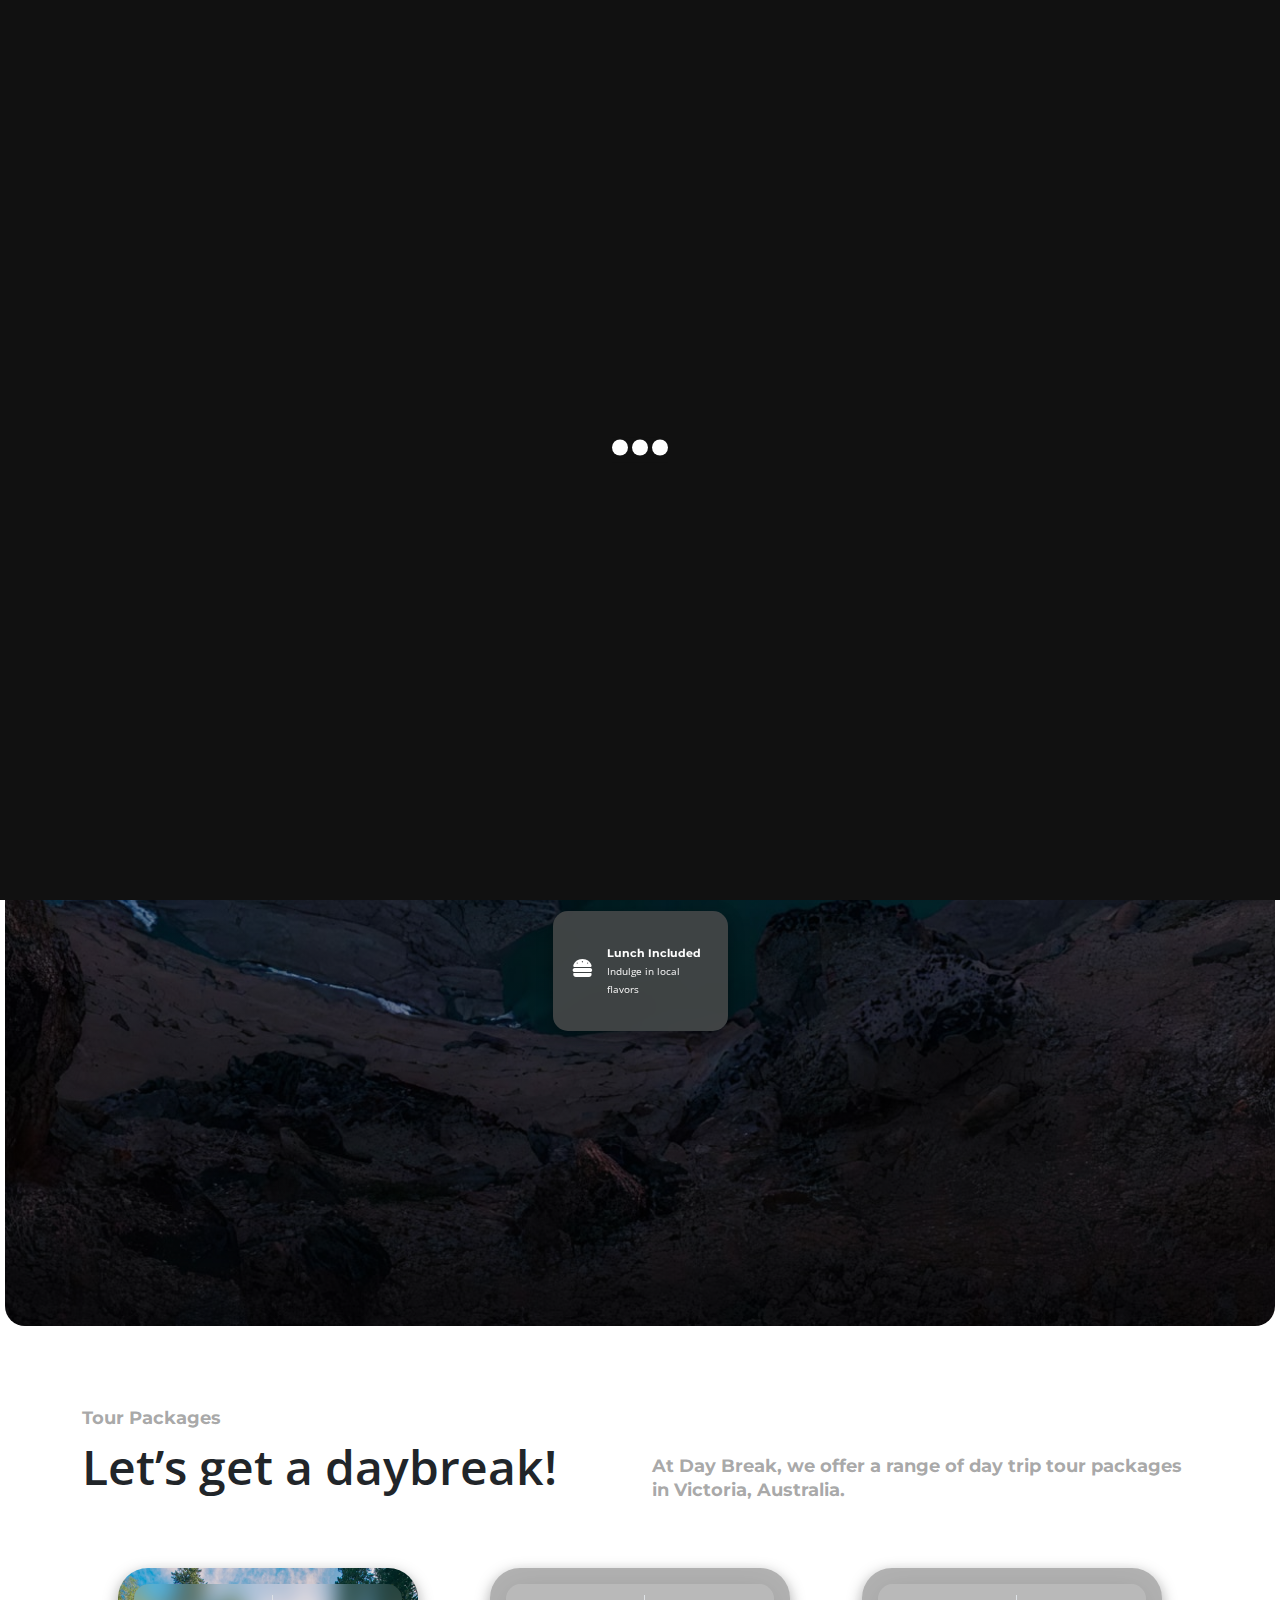
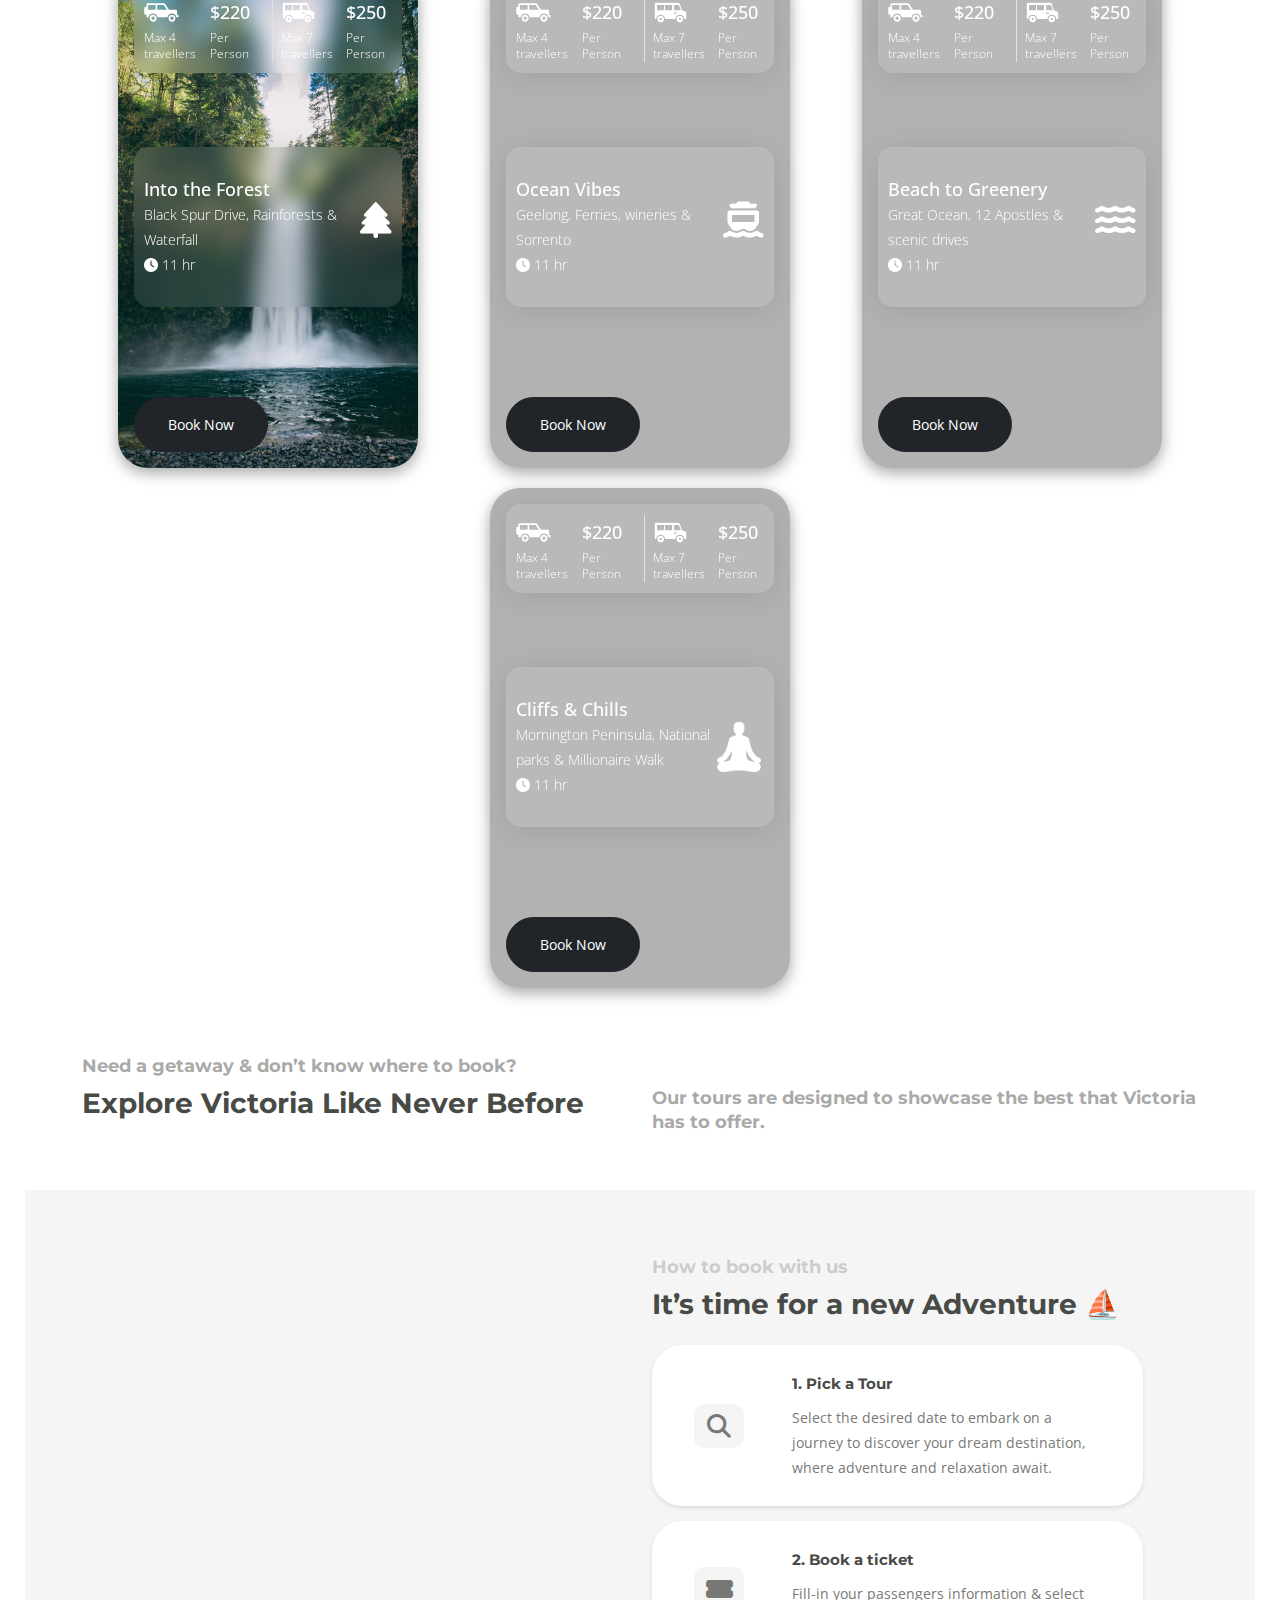
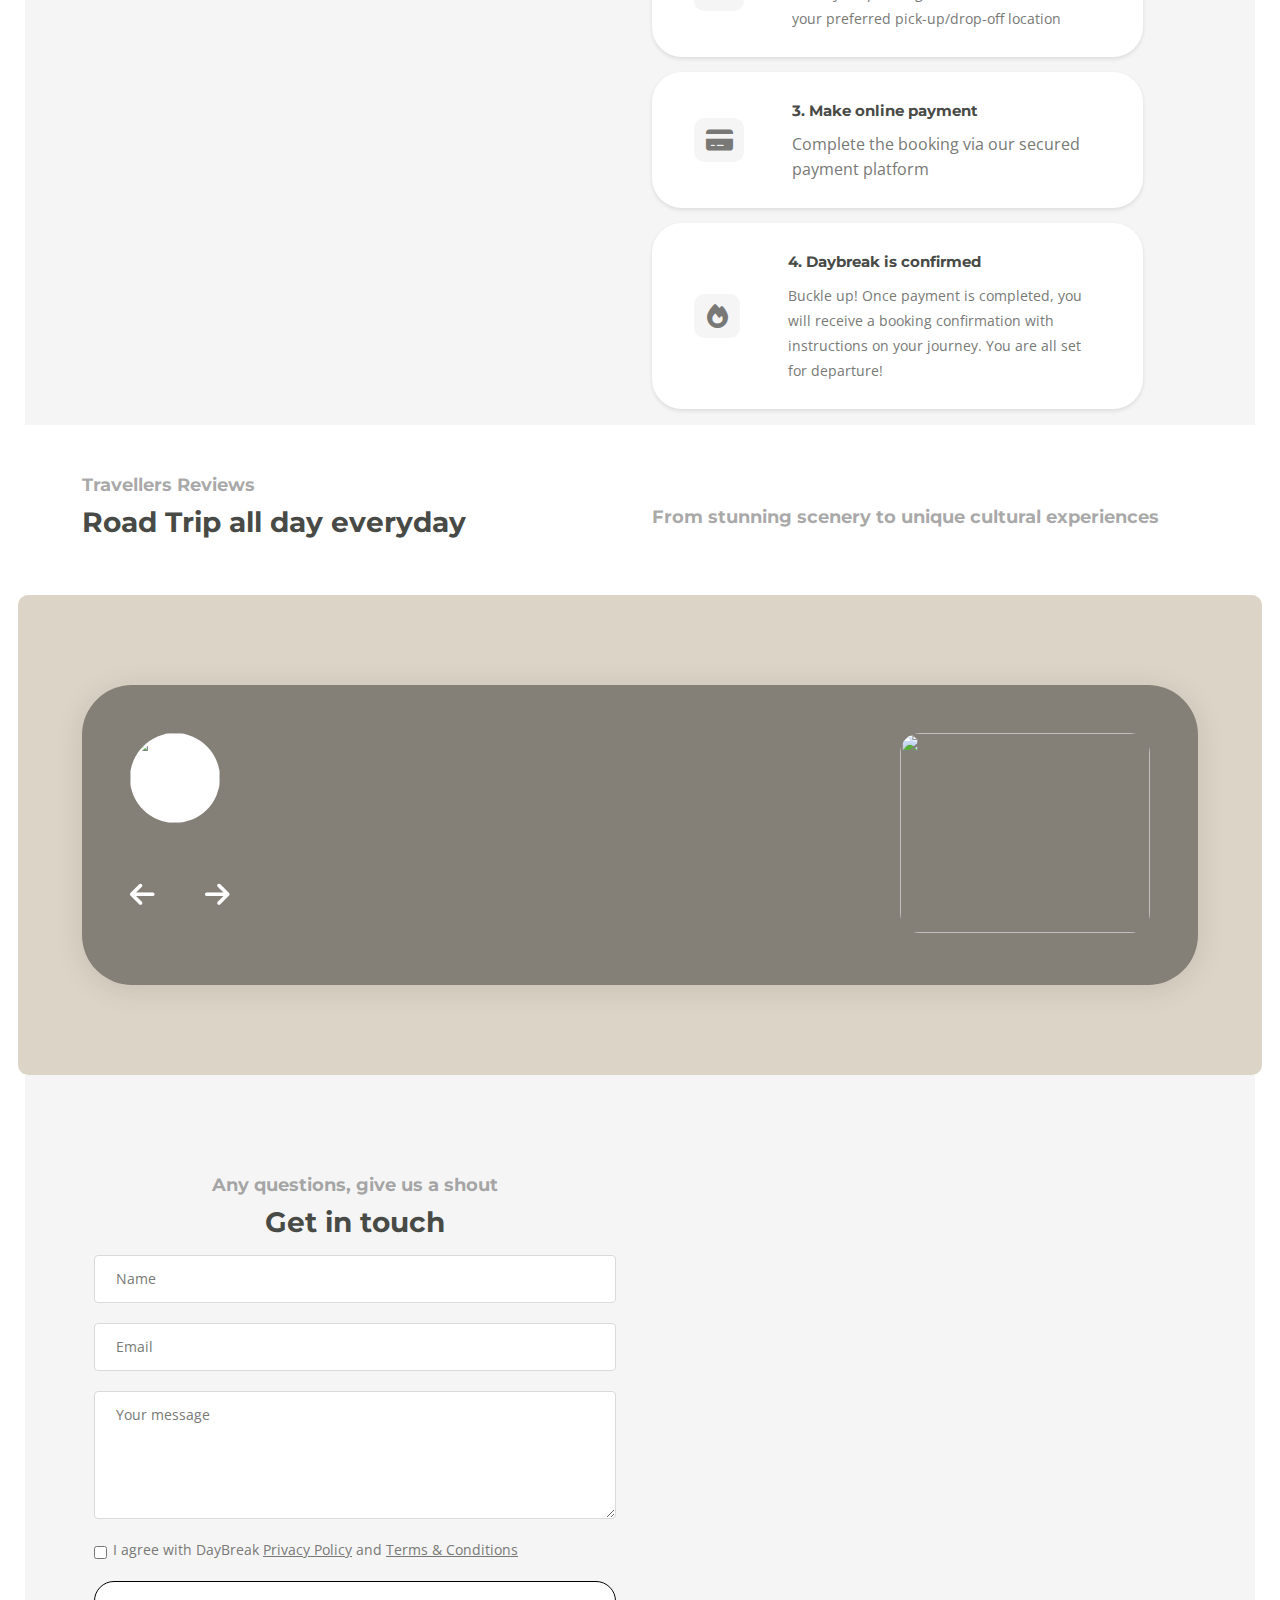
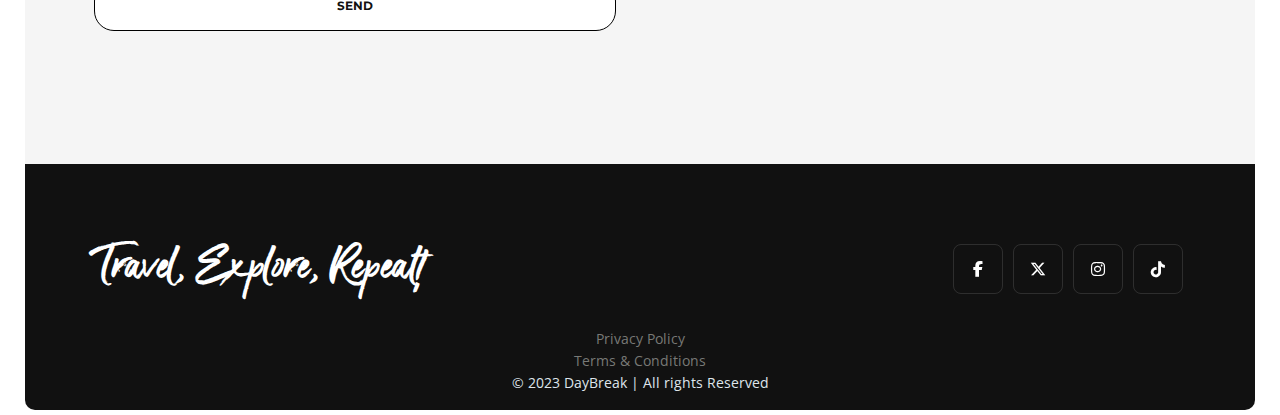
==== commit 92e432a0: "test release" ====
--- a/web/index.html
+++ b/web/index.html
@@ -294,7 +294,7 @@
                </a>
             </div>
          </div>
-         <div class="tour-package p-3 d-flex flex-column justify-content-between">
+         <div class="tour-package p-3 d-flex flex-column justify-content-between" onclick="onclickPackage('002')" role="button">
             <div class="tour-package-header d-flex justify-content-between align-items-center">
                <!-- First Section -->
                <div class="tour-package-details blur-bg d-flex flex-column justify-content-center text-white">
@@ -357,7 +357,7 @@
                </a>
             </div>
          </div>
-         <div class="tour-package p-3 d-flex flex-column justify-content-between">
+         <div class="tour-package p-3 d-flex flex-column justify-content-between" onclick="onclickPackage('003')" role="button">
             <div class="tour-package-header d-flex justify-content-between align-items-center">
                <!-- First Section -->
                <div class="tour-package-details blur-bg d-flex flex-column justify-content-center text-white">
@@ -420,7 +420,7 @@
                </a>
             </div>
          </div>
-         <div class="tour-package p-3 d-flex flex-column justify-content-between">
+         <div class="tour-package p-3 d-flex flex-column justify-content-between" onclick="onclickPackage('004')" role="button">
             <div class="tour-package-header d-flex justify-content-between align-items-center">
                <!-- First Section -->
                <div class="tour-package-details blur-bg d-flex flex-column justify-content-center text-white">
@@ -770,9 +770,45 @@
                <button type="button" class="btn-close" data-dismiss="modal" aria-label="Close"></button>
             </div>
             <div class="modal-body">
-               Lorem ipsum, dolor sit amet consectetur adipisicing elit. Consequatur quod facere nemo accusantium cum
-               quae corporis omnis illum obcaecati expedita praesentium dolorem vel ullam est consequuntur provident
-               voluptatibus, sunt voluptatum!
+               <h3>Acknowledgment:</h3>
+               <p>Daybreak Adventures Pty Ltd wishes to acknowledge All Aboriginal and Torres Strait Islander people as the Traditional Custodians of the lands and waters on which we live, operate, and travel through. We pay our respects to their Elders past present and emerging and recognise their continuous connection and contribution to country, community and culture.</p>
+               
+               <h3>Our Contract:</h3>
+               <p>All bookings are made with Daybreak Adventures Pty Ltd (ABN 66 671 883 819). Any reference to ‘Daybreak’, ‘we’, ‘our’ and ‘us’ equates to Daybreak Adventures Pty Ltd. By booking a tour with us you have agreed to be bound by the terms and conditions set out in these booking conditions. Your booking will be accepted by us on this basis. The services to be provided are those referred to in your booking confirmation and/or invoice.</p>
+               
+               <h3>Liability Disclaimer:</h3>
+               <p>While we take every possible step to ensure your safety and satisfaction, Daybreak cannot be held responsible for illness, injury, damages, loss, delay, or any inability to join a tour due to factors beyond our control, including Force Majeure events. We strongly advise all passengers to secure comprehensive travel insurance. Daybreak also reserves the right to modify routes, itineraries, fares, inclusions, operating days, or even cancel tours in the event of unforeseen circumstances.</p>
+               
+               <h3>Vaccination Requirements:</h3>
+               <p>Vaccination criteria for customers may differ from one state to another. Please be aware that these government regulations can change, so if you are not vaccinated, we kindly advise you to contact us before your travel.</p>
+               
+               <h3>Cancellation & Change of Date Policy:</h3>
+               <p>Applicable to emails received by phone or email during our regular office hours. Requests received between the hours of 5 pm and 7 am will apply to the next business day. Any change of date is subject to availability and will be accepted in line with the same notice period required for cancellations. Full refund available with cancellation 24 hours before the road-trip start time. No refund for cancellations made within 24 hours of the road-trip start time. Changes requested within 24 hours of the road-trip start time will not be accommodated. Departure and destination times align with Melbourne local time. In the event of a road trip cancellation due to severe weather conditions, you will be given the option of either a full refund or an alternative travel date.</p>
+               
+               <h3>Special cancellation terms apply to the tours listed below:</h3>
+               <p>“Ocean Vibes - Geelong, Ferries, Wineries & Sorrento”: Due to the nature of the Geelong tours which include also bookings that are made with Third Party Operators: Searoad Ferries, the following terms will apply to any cancellations for the Ocean Vibes tours: Full refund available with cancellation 48 hours before the road-trip start time.</p>
+               
+               <h3>Child Policy:</h3>
+               <p>We welcome children on our tours; all travellers under the age of 18 years old must be accompanied by an adult or guardian. The suitability may vary depending on the tour's nature and duration, therefore, we recommend consulting our reservations team for personalized recommendations before making a booking. Given that our tours are charged per booking, a child rate is not applicable. Children from birth to 7 years must not travel on adult laps and are required to be safely secured in a child restraint. Please make sure to either bring your own or request an appropriate seating arrangement for their safety and comfort at least 24 hours before the road-trip start time. It is possible to carry child restraint, pushers and prams within the luggage space of our vehicles. We strongly advise checking with our reservations staff prior to bringing these items on the tour. Passengers arriving with these items on tours where they are not permitted may be denied boarding without eligibility for a refund. We encourage you to discuss your plans with our reservations team before finalizing your booking.</p>
+               
+               <h3>Luggage Policy:</h3>
+               <p>For your comfort during the tours, we do not provide luggage facilities; soft travelling is highly recommended with an allowance of a small day pack no bigger than 5-7kg per traveller. To ensure a smooth, safe and inclusive experience for every traveller during the tours, please inform us in advance of any requirements for storing any walking aids such as foldable wheelchairs, pushers, prams and walking frames. Dimensions of these aids must be prior confirmed with our support team before the tour. Please note that any excess of luggage may result in a surcharge fee. On the day of departure, inappropriate items such as surfboards, bikes, or an excessive amount of luggage may lead to refusal to board, unless prior arrangements have been made.</p>
+               
+               <h3>Pick-up & Drop-off:</h3>
+               <p>A complimentary service of pick-up and drop-off is included in all bookings for any location within a 10km radius from Melbourne CBD, we refer to this as our “Short pickups”; the precise location from which the radius is measured starts from the intersection of Bourke St and Elizabeth St – VIC, 3000 or as we refer, the “CBD centre point”. Pick-up & Drop-off service is also offered to a further 10 km radius from the Short pickups ending zone, these are referred to as our “Long pick-ups” and are offered at a $50.00 surcharge per tour booking. Our service does not run beyond this maximum distance from the CBD centre point. Please be aware that travellers are responsible for being present at the front of the chosen pickup location at least 10 minutes before departure. Failure to wait at the location nominated during your booking may lead to the driver being unable to locate you, resulting in failure to board. Daybreak cannot be held responsible for passengers who do not board on time for departure. The traveller is responsible for verifying that the tour details on their confirmation are accurate, and their provided contact details are up to date. Daybreak may need to contact passengers regarding the tour before the departure date. We recommend providing an Australian mobile number and regularly checking your email leading up to your tour.</p>
+               
+               <h3>Meals:</h3>
+               <p>All our tours feature a complimentary lunch break; during the tour, travellers are offered to choose from a curated selection of meal options available at our partnering restaurants and cafés. Please note that the availability of specific menu items may vary, and travellers are encouraged to inquire about the meal options in advance if they have specific dietary preferences or restrictions.</p>
+               
+               <h3>Special Requirements:</h3>
+               <p>Notify us of any food allergies, dietary needs, or medical conditions at the time of booking or at least 24 hours before the tour departure. While we make efforts to cater to diverse dietary requirements, some regions may have limited food options. Although not guaranteed, your proactive communication allows us to forward plan and endeavour to accommodate any specific requirements. For travellers with specific dietary needs, we suggest bringing snacks along for your convenience during the tour.</p>
+               
+               <h3>Pricing and Surcharges:</h3>
+               <p>Prices are shown in Australian Currency and are correct at the time of booking. Our tour prices are subject to variable and seasonal pricing, common in the travel industry.
+
+               <h3>Communication:</h3>
+               <p>At Daybreak, we value your privacy and may use the details you provide, such as your name, phone number, and email address, to communicate essential booking information, updates about our products, and promotional offers. We respect your choices, and all our marketing communications will include an option for you to easily opt out if you prefer not to receive further updates.
+               </p> 
             </div>
             <div class="modal-footer">
                <button type="button" class="btn btn-secondary" data-dismiss="modal">Close</button>
@@ -789,9 +825,53 @@
                <button type="button" class="btn-close" data-dismiss="modal" aria-label="Close"></button>
             </div>
             <div class="modal-body">
-               Lorem ipsum, dolor sit amet consectetur adipisicing elit. Consequatur quod facere nemo accusantium cum
-               quae corporis omnis illum obcaecati expedita praesentium dolorem vel ullam est consequuntur provident
-               voluptatibus, sunt voluptatum!
+               <h2>Privacy & Security Policy</h2>
+
+               <p>We are dedicated to ensuring the privacy and security of your personal information. This Privacy & Security Policy outlines our practices concerning the collection, use, and protection of your information when using our website.</p>
+           
+               <h3>Collection of Information:</h3>
+               <p>When you make a booking or interact with our website, we may collect the following types of information:</p>
+               <ul class="collection-list">
+                   <li>1. Personal Information: This includes your name, contact details, and payment information. We collect this information to process your bookings and provide you with our services.</li>
+                   <li>2. Booking Details: We may collect information about the tours you book, including date, time, and any specific requirements you may have.</li>
+                   <li>3. Website Usage Information: We gather data about how you use our website, including your IP address, browser type, and device information. This helps us improve our website's functionality and user experience.</li>
+               </ul>
+           
+               <h3>Use of Information:</h3>
+               <p>We use the collected information for the following purposes:</p>
+               <ul class="collection-list">
+                   <li>1. Booking and Customer Service: To process your bookings, communicate with you about your reservations, and provide customer support.</li>
+                   <li>2. Improving Our Services: To enhance our services, customize your experience, and identify areas for improvement on our website.</li>
+                   <li>3. Marketing: With your consent, we may use your contact information to send you promotional materials about our tours, special offers, and updates. You can opt-out of marketing communications at any time.</li>
+               </ul>
+           
+               <h3>Compliance with Australian Privacy Laws:</h3>
+               <p>Our practices are in accordance with the Australian Privacy Principles (APPs) established under the Privacy Act 1988 (Cth). In particular:</p>
+               <ul class="collection-list">
+                   <li>1. Sensitive Information: We will not collect sensitive information about you unless required or permitted by law, and we will obtain your consent for the collection of such information.</li>
+                   <li>2. Third-Party Disclosures: We will not disclose your personal information to third parties without your consent, except as required by law.</li>
+               </ul>
+           
+               <h3>Security Measures:</h3>
+               <p>We take the security of your information seriously and have implemented technical and organizational measures to safeguard it. These include:</p>
+               <ul class="collection-list">
+                   <li>1. Secure Transactions: All payment transactions are encrypted using secure socket layer technology (SSL) to protect your personal and financial information.</li>
+                   <li>2. Access Controls: Restricted access to personal information is granted only to employees who require it for specific purposes.</li>
+                   <li>3. Regular Audits: We conduct regular audits of our systems and processes to ensure compliance with data protection standards.</li>
+               </ul>
+           
+               <h3>Your Choices:</h3>
+               <p>You have the right to:</p>
+               <ul class="collection-list">
+                   <li>1. Access and Correct Your Information: You can access and update your personal information by logging into your account on our website.</li>
+                   <li>2. Opt-out of Marketing Communications: You can choose not to receive marketing communications by unsubscribing from our mailing list.</li>
+               </ul>
+           
+               <h3>Contact Us:</h3>
+               <p>If you have any questions or concerns about our Privacy & Security Policy, please contact us at <a href="mailto:info@daybreak-adventures.com.au">info@daybreak-adventures.com.au</a></p>
+           
+               <p>We reserve the right to modify this policy at any time. Please review it frequently. Any changes will be effective immediately upon posting on our website.</p>
+           
             </div>
             <div class="modal-footer">
                <button type="button" class="btn btn-secondary" data-dismiss="modal">Close</button>
--- a/web/css/styles.css
+++ b/web/css/styles.css
@@ -15,7 +15,7 @@
 }
 .white-box {
   display: none;
-  width: 200px;
+  width: 175px;
   height: 120px;
   background-color: rgba(78, 78, 78, 0.8);
   transition: transform 0.2s;
@@ -510,6 +510,7 @@
 .white-box h3 {
   margin: 0;
   padding: 0;
+  line-height: 20px !important;
   text-align: start;
   font-size: 0.7rem;
   font-weight: bold;
@@ -582,6 +583,10 @@
   margin: 0;
   padding: 0;
   text-align: start;
+}
+
+.collection-list li {
+  color: #484a46 !important; /* Set your desired font color here */
 }
 
 .white-box-tours li {
@@ -1405,7 +1410,7 @@
     color: #f5f5f5;
   }
 }
-@media (max-width: 1200px) {
+@media (max-width: 1300px) {
   .header {
     height: min-content;
   }
@@ -1584,7 +1589,7 @@
   background-color: rgba(255, 255, 255, 0.09);
 }
 
-.area-plus {
+.area-plus , .area-2 {
   background: url("../images/header-background.jpg")  no-repeat;
   background-size: cover;
 }
@@ -1634,8 +1639,10 @@
 }
 
 .book-buttons-v2 {
-  position: absolute;
+  position: fixed;
   bottom: 20px;
+  -webkit-transform: translateZ(0);
+  transform: translate3d(0,0,0);
   /* Adjust the distance from the bottom as needed */
   right: 30px;
   /* Adjust the distance from the right as needed */
@@ -2369,6 +2376,11 @@
     border-radius: 20px;
     height: 93vh;
     background-color: rgba(255, 255, 255, 0.09);
+  }
+
+  .area-plus-accordion{
+    height: 93vh;
+    overflow-y: auto;
   }
 
   .fixed {
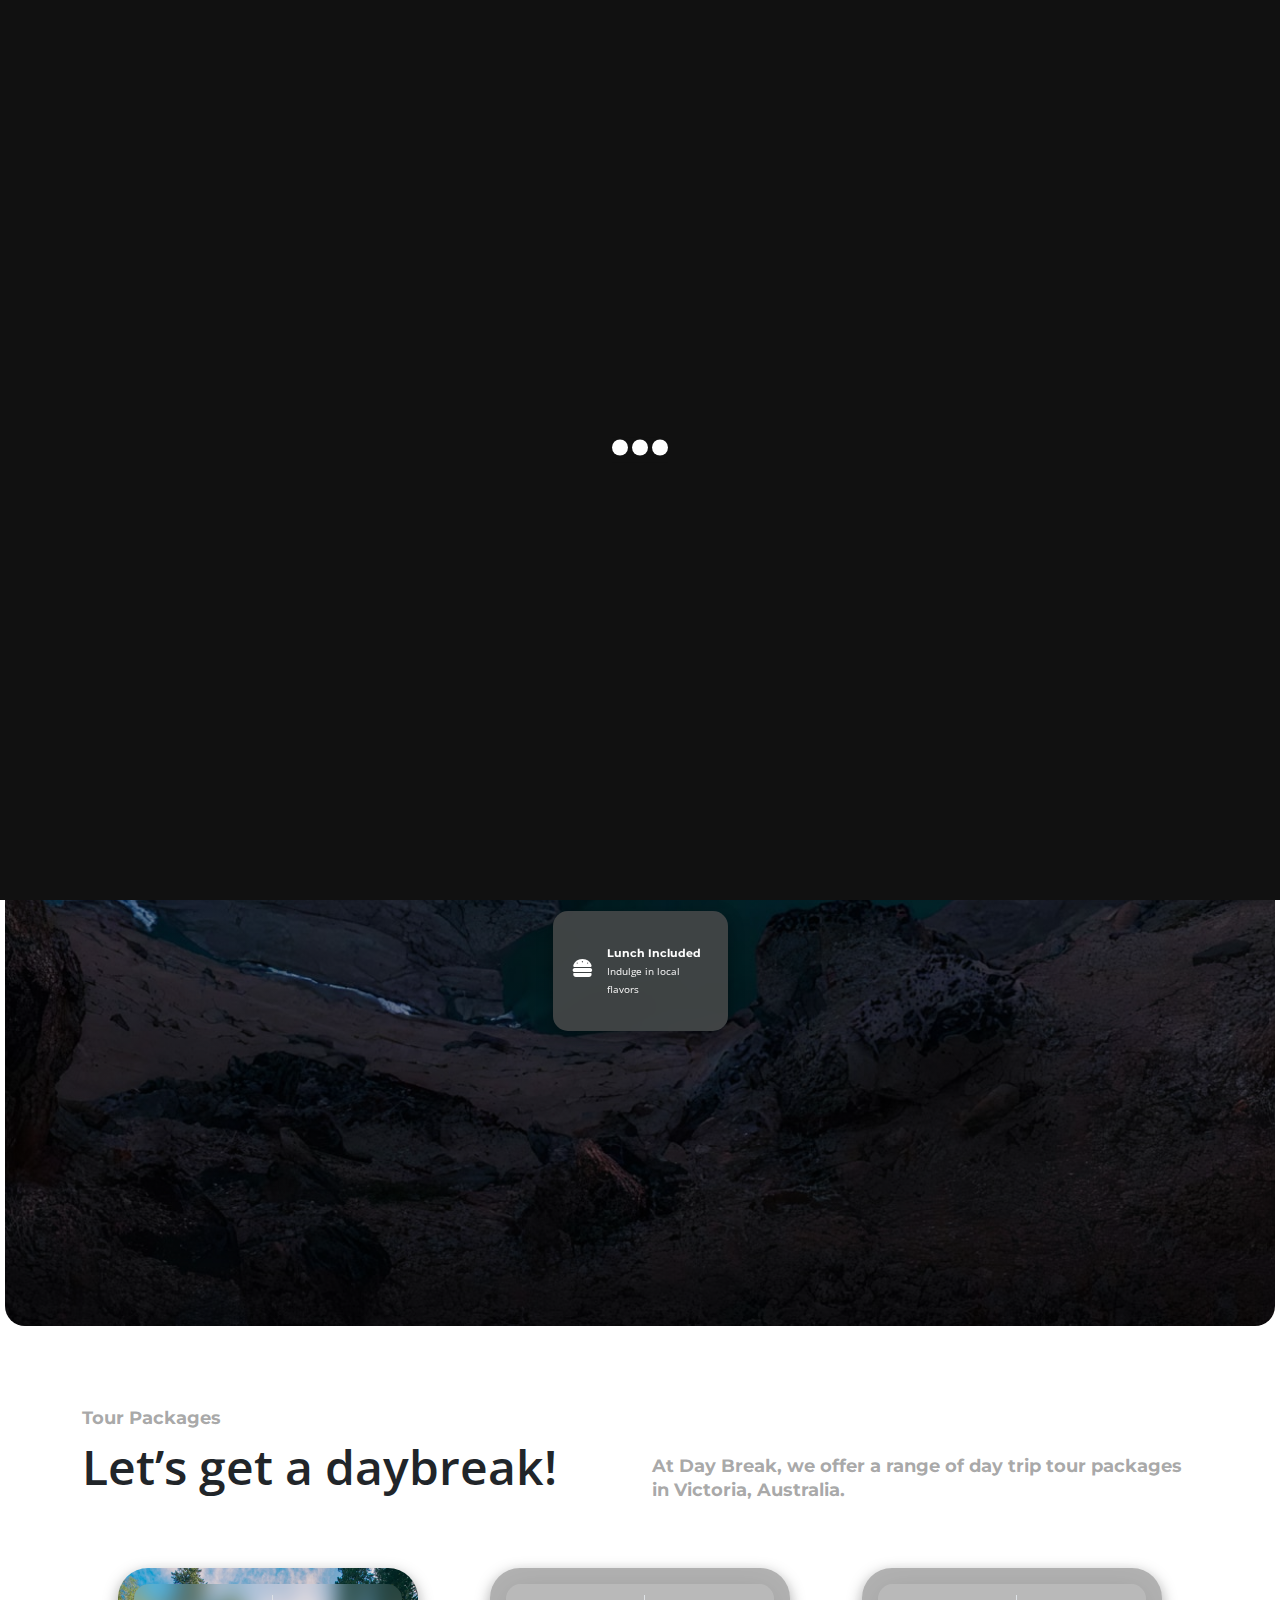
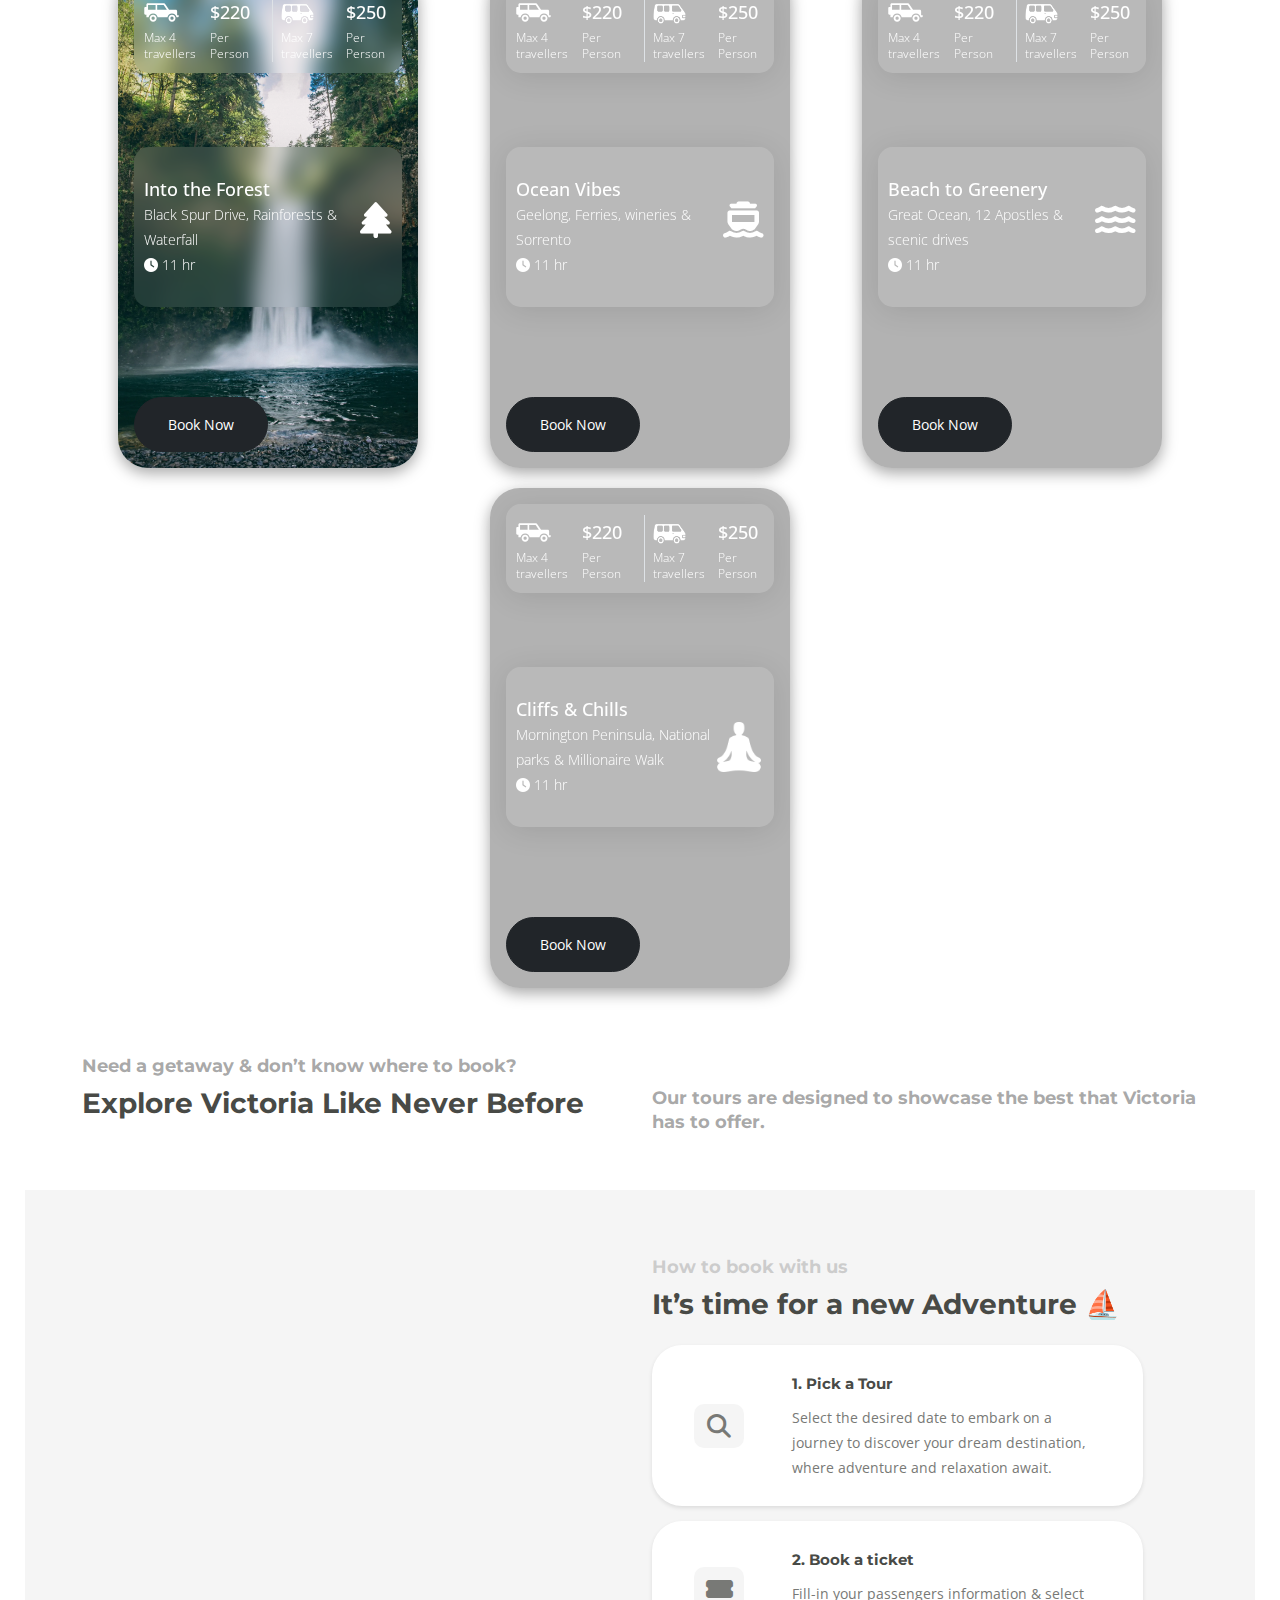
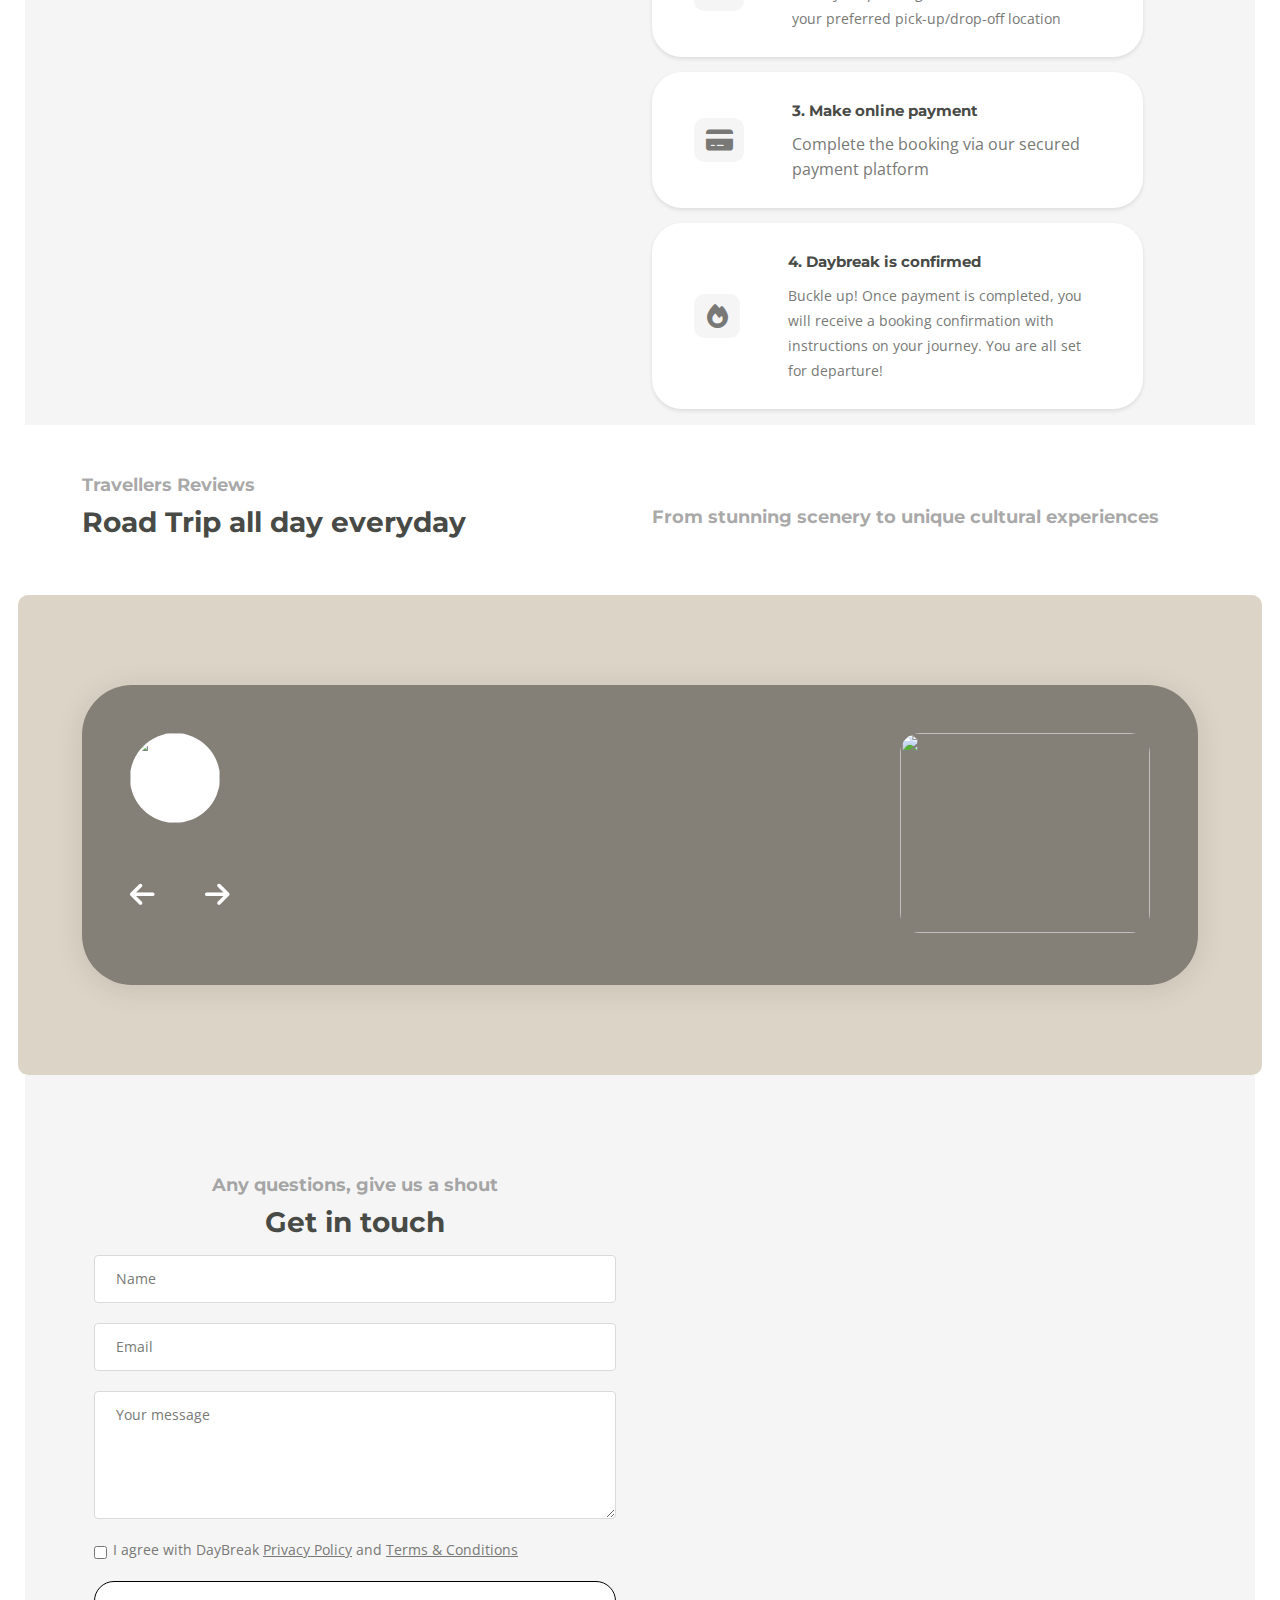
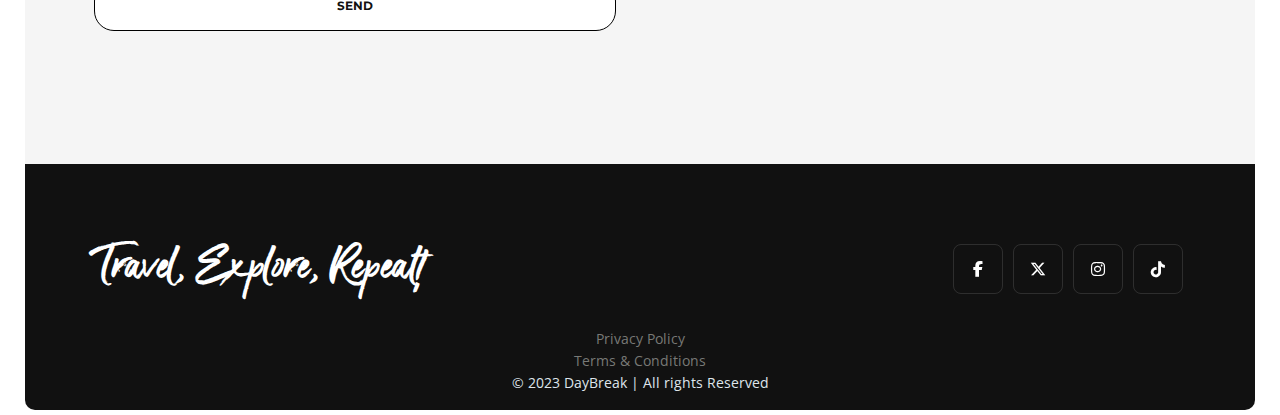
==== commit c5be0456: "test release" ====
--- a/web/index.html
+++ b/web/index.html
@@ -257,7 +257,7 @@
                         <!-- Customize content for the third column -->
 
                         <div id="iconContainer" class="d-flex align-items-center justify-content-end"
-                           style="width: 35px; height: 35px;">
+                           style="width: 33px; height: 35px;">
 
                            <img class="tourIcon" id="iconImage" src="images/van.png" alt="Icon"
                               style="width: 100%; height: 100%; float: right; margin: auto;">
@@ -321,7 +321,7 @@
                         <!-- Customize content for the third column -->
 
                         <div id="iconContainer" class="d-flex align-items-center justify-content-end"
-                           style="width: 35px; height: 35px;">
+                           style="width: 33px; height: 35px;">
 
                            <img class="tourIcon" id="iconImage" src="images/van.png" alt="Icon"
                               style="width: 100%; height: 100%; float: right; margin: auto;">
@@ -384,7 +384,7 @@
                         <!-- Customize content for the third column -->
 
                         <div id="iconContainer" class="d-flex align-items-center justify-content-end"
-                           style="width: 35px; height: 35px;">
+                           style="width: 33px; height: 35px;">
 
                            <img class="tourIcon" id="iconImage" src="images/van.png" alt="Icon"
                               style="width: 100%; height: 100%; float: right; margin: auto;">
@@ -447,7 +447,7 @@
                         <!-- Customize content for the third column -->
 
                         <div id="iconContainer" class="d-flex align-items-center justify-content-end"
-                           style="width: 35px; height: 35px;">
+                           style="width: 33px; height: 35px;">
 
                            <img class="tourIcon" id="iconImage" src="images/van.png" alt="Icon"
                               style="width: 100%; height: 100%; float: right; margin: auto;">
